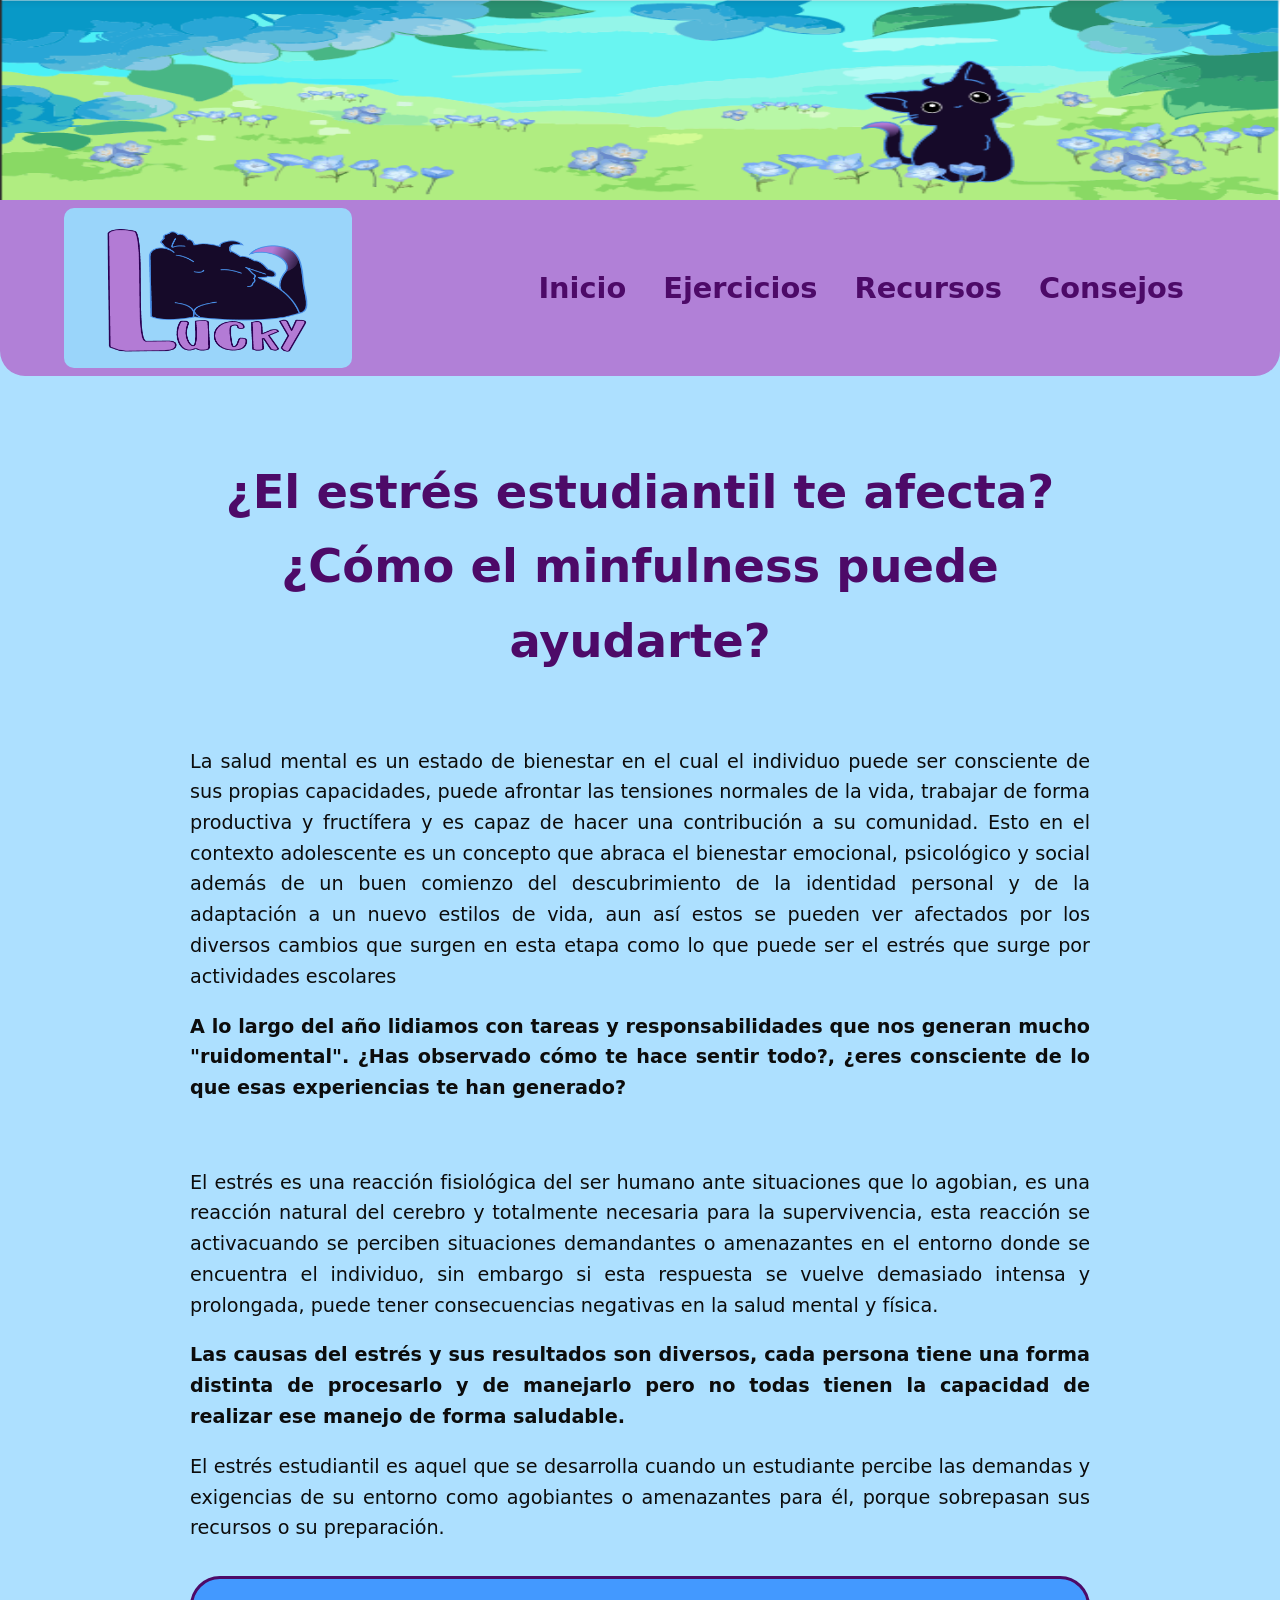
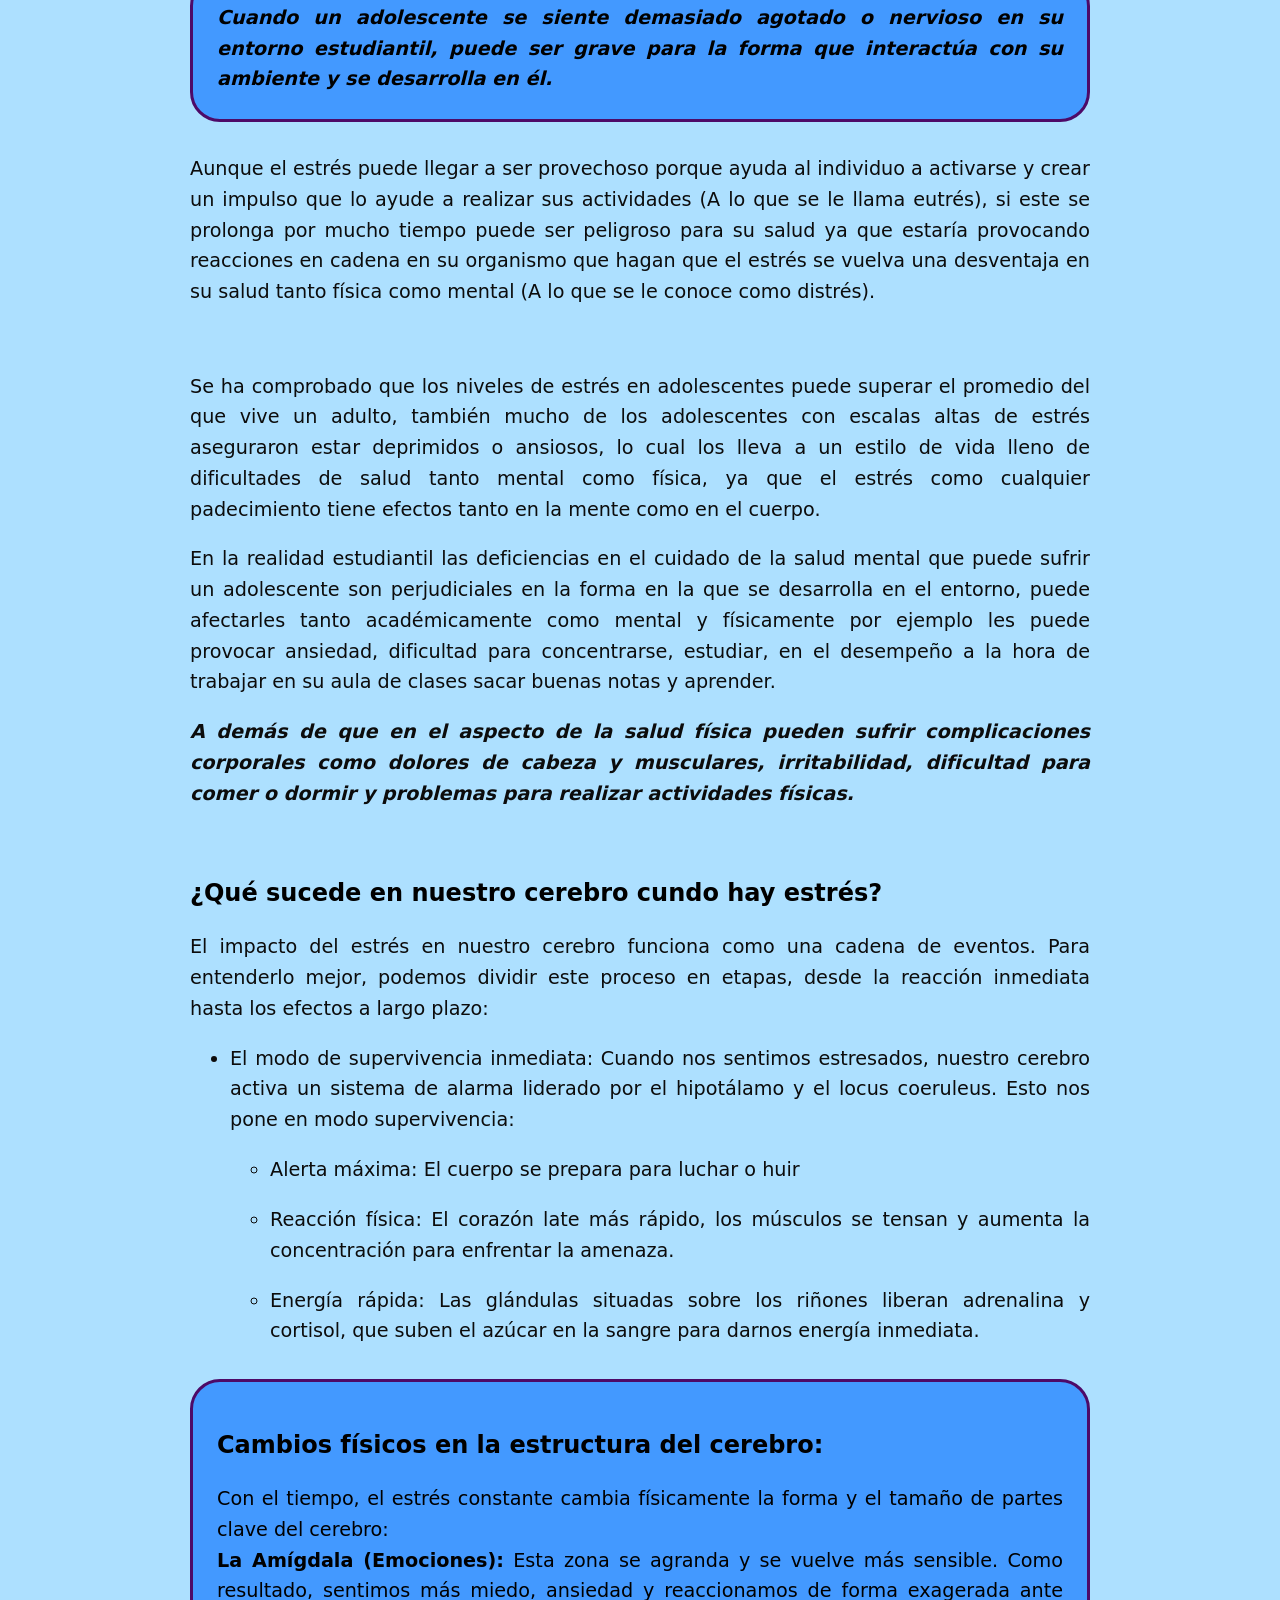
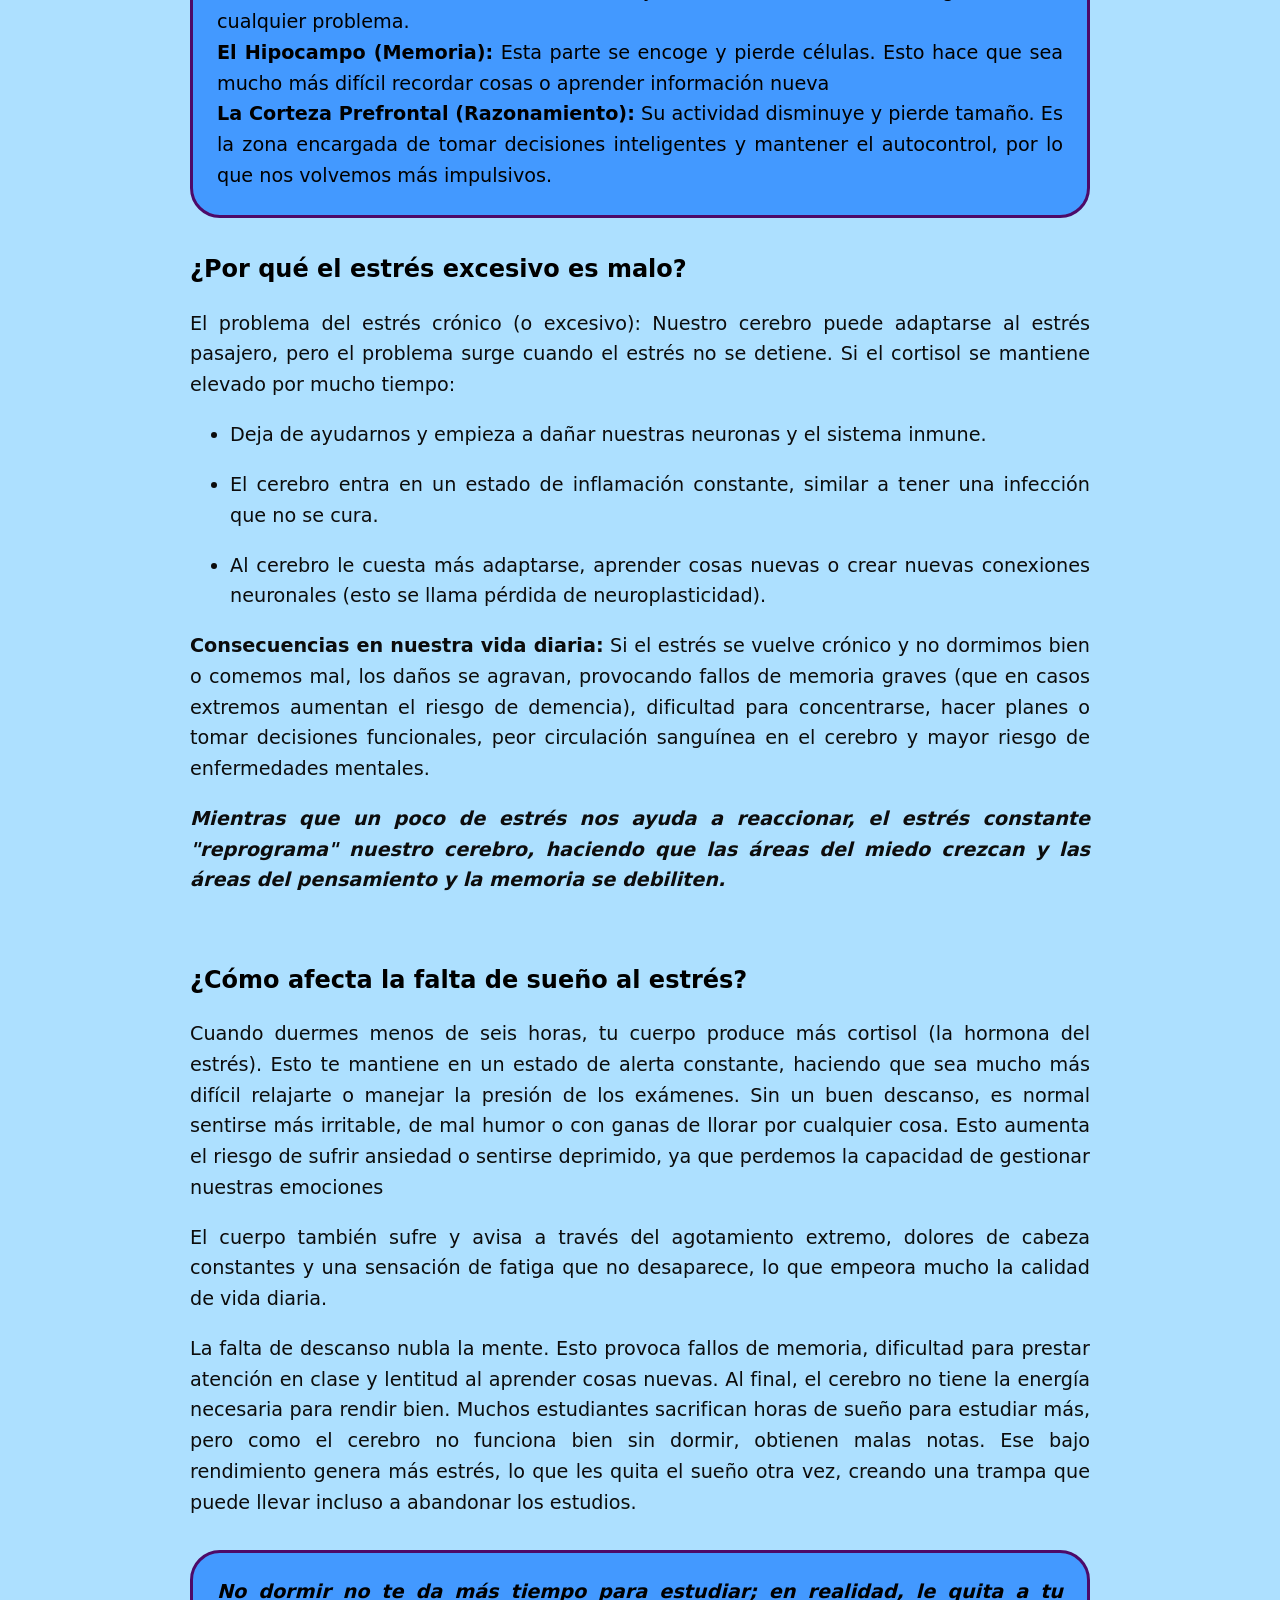
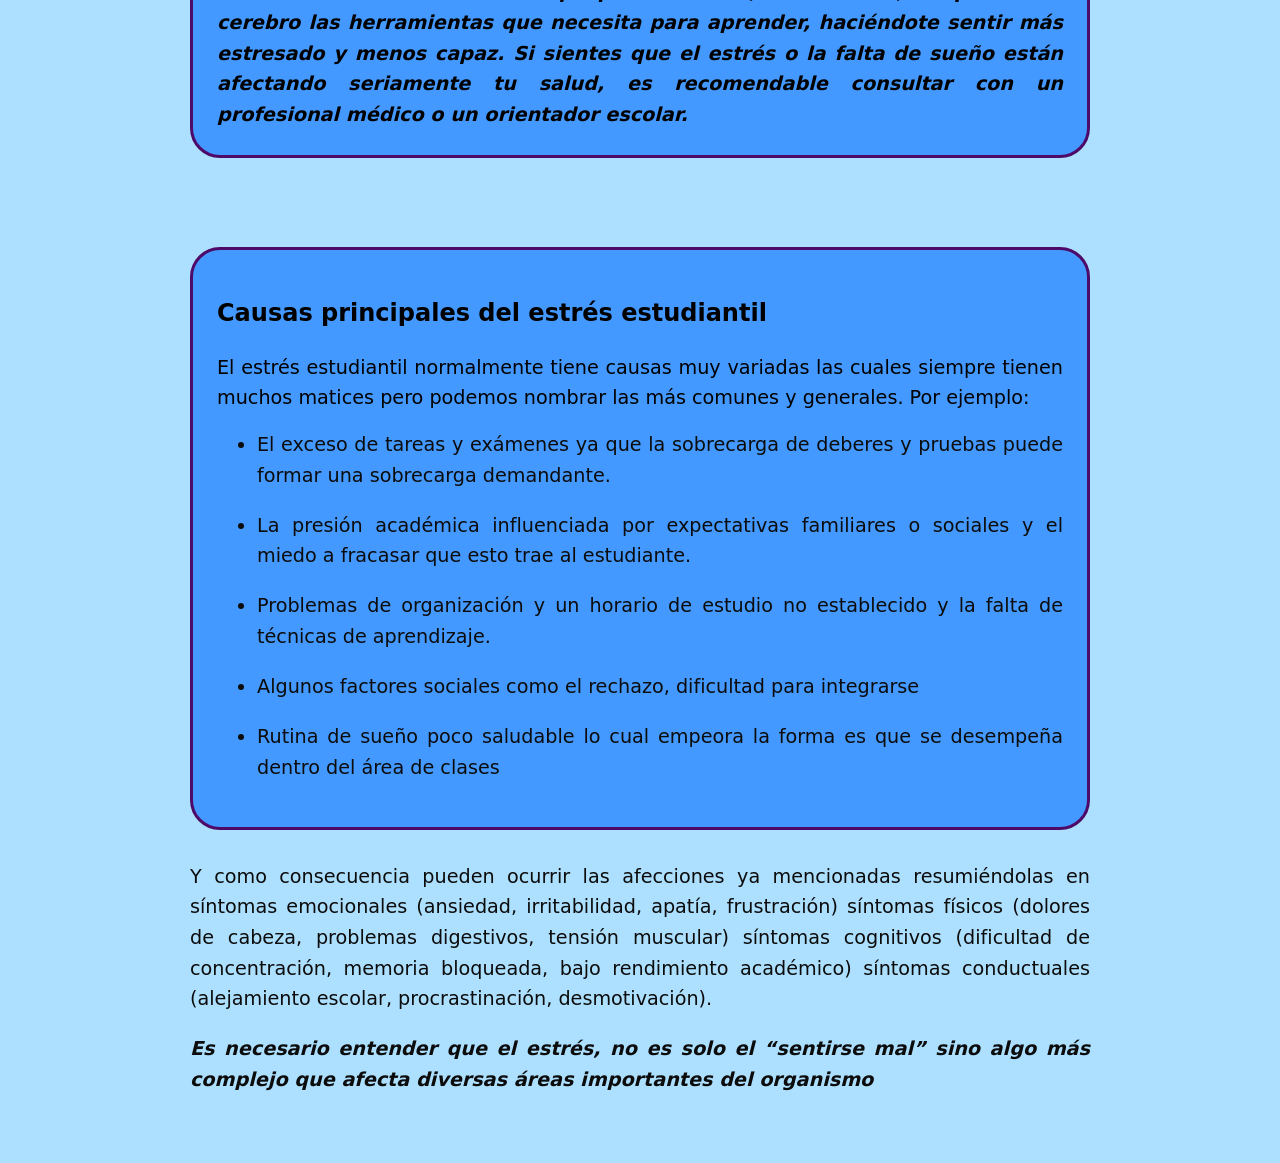
==== index.html @ dbe7a9b1 "Ya va más o menosel inicio" ====
<!DOCTYPE html>
<html lang="es">
<head>
    <meta charset="UTF-8">
    <meta name="viewport" content="width=device-width, initial-scale=1.0">
    <meta description="El estrés estudiantil es una reacción fisiológica del ser humano ante situaciones que lo agobian que en ocasiones puede ser tan fuerte que puede afectar tu salud física y mental. Por ello Lucky te ofrece un espacio de relajación a traves de ejercicios mindfulness, música, y actividades que te ayudaran a poder enfretar el estrés de una forma más saludable.">
    <meta keywords="Estres, mindfulness, Minfulness, ejercicios mindfulness, estres estudiantil, estres escolar, estres en estudiantes, relajación, relajacion, como calmar el estres, como regular el estres, ejercicios de relajacion">
    <title>La solución a tu estrés-Lucky</title>
    <link rel="stylesheet" href="style.css">
</head>
<body>
    <header>
        <div>
            <img class="portada" src="Luckyp.png">
        </div>
        <nav class="menu">
            <div class="logo"> 
                <img src="Luckylogo.png" alt="logo de Lcuky">
            </div>
            <div class="menupag" id="menupag">
                <a href="index.html">Inicio</a>
                <a href="ejercicios.html">Ejercicios</a>
                <a href="recursos.html">Recursos</a>
                <a href="consejos.html">Consejos</a>
            </div>
        <button class="hamburguesa" id="menubtn">
            <span></span>
            <span></span>
            <span></span>
        </button>
        </nav>
    </header>
    <main>
        <div class="info">
            <h1>¿El estrés estudiantil te afecta? ¿Cómo el minfulness puede ayudarte?</h1>
            <img src="">
            <p> La salud mental es un estado de bienestar en el cual el individuo puede ser consciente de sus propias capacidades, puede afrontar las tensiones normales de la vida, trabajar de forma productiva y fructífera y es capaz de hacer una contribución a su comunidad. Esto en el contexto adolescente es un concepto que abraca el bienestar emocional, psicológico y social además de un buen comienzo del descubrimiento de la identidad personal y de la adaptación a un nuevo estilos de vida, aun así estos se pueden ver afectados por los diversos cambios que surgen en esta etapa como lo que puede ser el estrés que surge por actividades escolares</p>
            <p><b>A lo largo del año lidiamos con tareas y responsabilidades que nos generan mucho "ruidomental". ¿Has observado cómo te hace sentir todo?, ¿eres consciente de lo que esas experiencias te han generado?</b></p>
            <img src="">
            <p>El estrés es una reacción fisiológica del ser humano ante situaciones que lo agobian, es una reacción natural del cerebro y totalmente necesaria para la supervivencia, esta reacción se activacuando se perciben situaciones demandantes o amenazantes en el entorno donde se encuentra el individuo, sin embargo si esta respuesta se vuelve demasiado intensa y prolongada, puede tener consecuencias negativas en la salud mental y física.</p>
            <p><b>Las causas del estrés y sus resultados son diversos, cada persona tiene una forma distinta de procesarlo y de manejarlo pero no todas tienen la capacidad de realizar ese manejo de forma saludable.</b></p>
            <p>El estrés estudiantil es aquel que se desarrolla cuando un estudiante percibe las demandas y exigencias de su entorno como agobiantes o amenazantes para él, porque sobrepasan sus recursos o su preparación.</p>
            <div class="resaltado">
                <p>Cuando un adolescente se siente demasiado agotado o nervioso en su entorno estudiantil, puede ser grave para la forma que interactúa con su ambiente y se desarrolla en él.</p>
            </div>
            <p>Aunque el estrés puede llegar a ser provechoso porque ayuda al individuo a activarse y crear un impulso que lo ayude a realizar sus actividades (A lo que se le llama eutrés), si este se prolonga por mucho tiempo puede ser peligroso para su salud ya que estaría provocando reacciones en cadena en su organismo que hagan que el estrés se vuelva una desventaja en su salud tanto física como mental (A lo que se le conoce como distrés). </p>
            <img src="">
            <p>Se ha comprobado que los niveles de estrés en adolescentes puede superar el promedio del que vive un adulto, también mucho de los adolescentes con escalas altas de estrés aseguraron estar deprimidos o ansiosos, lo cual los lleva a un estilo de vida lleno de dificultades de salud tanto mental como física, ya que el estrés como cualquier padecimiento tiene efectos tanto en la mente como en el cuerpo.</p>
            <p>En la realidad estudiantil las deficiencias en el cuidado de la salud mental que puede sufrir un adolescente son perjudiciales en la forma en la que se desarrolla en el entorno, puede afectarles tanto académicamente como mental y físicamente por ejemplo les puede provocar ansiedad, dificultad para concentrarse, estudiar, en el desempeño a la hora de trabajar en su aula de clases sacar buenas notas y aprender.</p>
            <p class="ns">A demás de que en el aspecto de la salud física pueden sufrir complicaciones corporales como dolores de cabeza y musculares, irritabilidad, dificultad para comer o dormir y problemas para realizar actividades físicas.</p>
            <img src="">
            <h2>¿Qué sucede en nuestro cerebro cundo hay estrés?</h2>
            <p>El impacto del estrés en nuestro cerebro funciona como una cadena de eventos. Para entenderlo mejor, podemos dividir este proceso en etapas, desde la reacción inmediata hasta los efectos a largo plazo:</p>
            <ul>
                <li>El modo de supervivencia inmediata: Cuando nos sentimos estresados, nuestro cerebro activa un sistema de alarma liderado por el hipotálamo y el locus coeruleus. Esto nos pone en modo supervivencia:</li>
                <ul>
                    <li>Alerta máxima: El cuerpo se prepara para luchar o huir</li>
                    <li>Reacción física: El corazón late más rápido, los músculos se tensan y aumenta la concentración para enfrentar la amenaza.</li>
                    <li>Energía rápida: Las glándulas situadas sobre los riñones liberan adrenalina y cortisol, que suben el azúcar en la sangre para darnos energía inmediata.</li>
                </ul>
            </ul>
            <div class="resaltado2">
                <h2><b>Cambios físicos en la estructura del cerebro:</b></h2>
                <p>Con el tiempo, el estrés constante cambia físicamente la forma y el tamaño de partes clave del cerebro: 
                    <p><b>La Amígdala (Emociones):</b> Esta zona se agranda y se vuelve más sensible. Como resultado, sentimos más miedo, ansiedad y reaccionamos de forma exagerada ante cualquier problema.</p>
                    <p><b>El Hipocampo (Memoria):</b> Esta parte se encoge y pierde células. Esto hace que sea mucho más difícil recordar cosas o aprender información nueva</p>
                    <p><b>La Corteza Prefrontal (Razonamiento):</b> Su actividad disminuye y pierde tamaño. Es la zona encargada de tomar decisiones inteligentes y mantener el autocontrol, por lo que nos volvemos más impulsivos.</p>
                </p></div>
                <h2>¿Por qué el estrés excesivo es malo?</h2>
                <p>El problema del estrés crónico (o excesivo): Nuestro cerebro puede adaptarse al estrés pasajero, pero el problema surge cuando el estrés no se detiene. Si el cortisol se mantiene elevado por mucho tiempo:</p>
                <ul>
                    <li>Deja de ayudarnos y empieza a dañar nuestras neuronas y el sistema inmune.</li>
                    <li>El cerebro entra en un estado de inflamación constante, similar a tener una infección que no se cura.</li>
                    <li>Al cerebro le cuesta más adaptarse, aprender cosas nuevas o crear nuevas conexiones neuronales (esto se llama pérdida de neuroplasticidad).</li>
                </ul>
                <p><b>Consecuencias en nuestra vida diaria:</b> Si el estrés se vuelve crónico y no dormimos bien o comemos mal, los daños se agravan, provocando fallos de memoria graves (que en casos extremos aumentan el riesgo de demencia), dificultad para concentrarse, hacer planes o tomar decisiones funcionales, peor circulación sanguínea en el cerebro y mayor riesgo de enfermedades mentales.</p>
                <p class="ns">Mientras que un poco de estrés nos ayuda a reaccionar, el estrés constante "reprograma" nuestro cerebro, haciendo que las áreas del miedo crezcan y las áreas del pensamiento y la memoria se debiliten.</p>
                <img src="">
                <h2>¿Cómo afecta la falta de sueño al estrés?</h2>
                <p>Cuando duermes menos de seis horas, tu cuerpo produce más cortisol (la hormona del estrés). Esto te mantiene en un estado de alerta constante, haciendo que sea mucho más difícil relajarte o manejar la presión de los exámenes. Sin un buen descanso, es normal sentirse más irritable, de mal humor o con ganas de llorar por cualquier cosa. Esto aumenta el riesgo de sufrir ansiedad o sentirse deprimido, ya que perdemos la capacidad de gestionar nuestras emociones</p>
                <p>El cuerpo también sufre y avisa a través del agotamiento extremo, dolores de cabeza constantes y una sensación de fatiga que no desaparece, lo que empeora mucho la calidad de vida diaria.</p>
                <p>La falta de descanso nubla la mente. Esto provoca fallos de memoria, dificultad para prestar atención en clase y lentitud al aprender cosas nuevas. Al final, el cerebro no tiene la energía necesaria para rendir bien. Muchos estudiantes sacrifican horas de sueño para estudiar más, pero como el cerebro no funciona bien sin dormir, obtienen malas notas. Ese bajo rendimiento genera más estrés, lo que les quita el sueño otra vez, creando una trampa que puede llevar incluso a abandonar los estudios.</p>
            <div class="resaltado"><p>No dormir no te da más tiempo para estudiar; en realidad, le quita a tu cerebro las herramientas que necesita para aprender, haciéndote sentir más estresado y menos capaz. Si sientes que el estrés o la falta de sueño están afectando seriamente tu salud, es recomendable consultar con un profesional médico o un orientador escolar.</p></div>
            <img src="">
            <div class="resaltado2">
                <h2><b>Causas principales del estrés estudiantil</b></h2>
                <p><p>El estrés estudiantil normalmente tiene causas muy variadas las cuales siempre tienen muchos matices pero podemos nombrar las más comunes y generales. Por ejemplo:</p>
                <ul>
                    <li>El exceso de tareas y exámenes ya que la sobrecarga de deberes y pruebas puede formar una sobrecarga demandante.</li>
                    <li>La presión académica influenciada por expectativas familiares o sociales y el miedo a fracasar que esto trae al estudiante.</li>
                    <li>Problemas de organización y un horario de estudio no establecido y la falta de técnicas de aprendizaje.</li>
                    <li>Algunos factores sociales como el rechazo, dificultad para integrarse</li>
                    <li>Rutina de sueño poco saludable lo cual empeora la forma es que se desempeña dentro del área de clases</li>
                </ul></p>
            </div>
            <p>Y como consecuencia pueden ocurrir las afecciones ya mencionadas resumiéndolas en síntomas emocionales (ansiedad, irritabilidad, apatía, frustración) síntomas físicos (dolores de cabeza, problemas digestivos, tensión muscular) síntomas cognitivos (dificultad de concentración, memoria bloqueada, bajo rendimiento académico) síntomas conductuales (alejamiento escolar, procrastinación, desmotivación). </p>
            <p class="ns">Es necesario entender que el estrés, no es solo el “sentirse mal” sino algo más complejo que afecta diversas áreas importantes del organismo</p>
        </div>
    </main>
    <footer>

    </footer>
    <script>
    const menubtn = document.getElementById('menubtn');
    const menupag = document.getElementById('menupag');

    menubtn.addEventListener('click', () => {
        menupag.classList.toggle('active');
        });
</script>
</body>
</html>
---- style.css ----
body {
    font-family: system-ui, -apple-system, "Segoe UI", Roboto, "Helvetica Neue", Arial, sans-serif;
    line-height: 1.6;
    background-color: #ADE0FF; 
    margin: 0;
    padding: 0;
}
.menu {
    display: flex;
    justify-content: space-between;
    align-items: center;
    padding: 0.5rem 5%;;
    background-color: #B180D7;
    border-bottom-left-radius: 25px;
    border-bottom-right-radius: 25px;
    position: relative;
}
.logo img{
    height: 10rem;
    width: 18rem;
    display: block;
    border-radius: 10px;
}
.menupag a{
    text-decoration:none;
    color: #4d0a68;
    font-weight: bold;
    font-size: 1.8rem;
    margin-right: 2rem;
    transition: color 0.3s ease;
}
.menupag a:hover {
    color: #4399ff; 
}
.hamburguesa {
    display: none;
    flex-direction: column;
    gap: 5px;
    background: transparent;
    border: none;
    cursor: pointer;
}
.hamburguesa span {
    width: 2rem;
    height: 0.25rem;
    background-color: #4d0a68;
    border-radius: 5px;
}
@media (max-width: 768px) {
    .hamburguesa {
        display: flex; 
    }
    .menupag {
        display: none; 
        flex-direction: column;
        position: absolute;
        top: 100%; 
        left: 0;
        width: 100%;
        background-color: #B180D7;
        padding: 2rem 0;
        border-radius:0 0 20px 20px;
    }
    .menupag.active {
        display: flex;
    }
    .menupag a {
        margin: 0.5rem 0;
        font-size: 1.8rem;
        padding:0.5rem;
        align-self: center;
        transition: color 0.3s ease;
        }
        .menupag a:hover {
    color: #4399ff; 
}
    .logo img {
        height: 7rem;
        width: 9rem;
    }
}
.portada {
    width: 100%;    
    height: auto; 
    aspect-ratio: 1600 / 250;
    display: block;
}
@media (max-width: 768px) {
    .portada {
        aspect-ratio: 1600 / 500;
    }
}
.info{
    width: 90%;
    max-width: 900px;
    margin: 2rem auto;
    padding: 1rem ;
    align-items: center;
}
.info h1{
    color: #4d0a68;
    text-align: center;
    font-size: 2.9rem;
    margin-bottom: 1.5rem;
}
.info p, li{
    font-size:1.2rem;
    color: #0c0c0c;
    margin-bottom:1.2rem;
    text-align:justify;
}
.resaltado {
    background-color: #4399ff;
    padding: 1.5rem;
    border-radius: 30px;
    border: 3px solid  #4d0a68;
    margin: 2rem 0;
}
.resaltado p{
    color:#000000;
    margin: 0;
    font-weight: bold;
    font-style: italic;
}
.resaltado2{
    background-color: #4399ff;
    padding: 1.5rem;
    border-radius: 30px;
    border: 3px solid  #4d0a68;
    margin: 2rem 0;
}
.ns{
    font-weight: bold;
    font-style: italic;
}
.resaltado2 p{
    color:#000000;
    margin: 0;
}
@media (max-width: 768px) {
    .info h1 {
        font-size: 2rem;
    }
    .info p, li {
        font-size: 1.3rem; 
    }
}
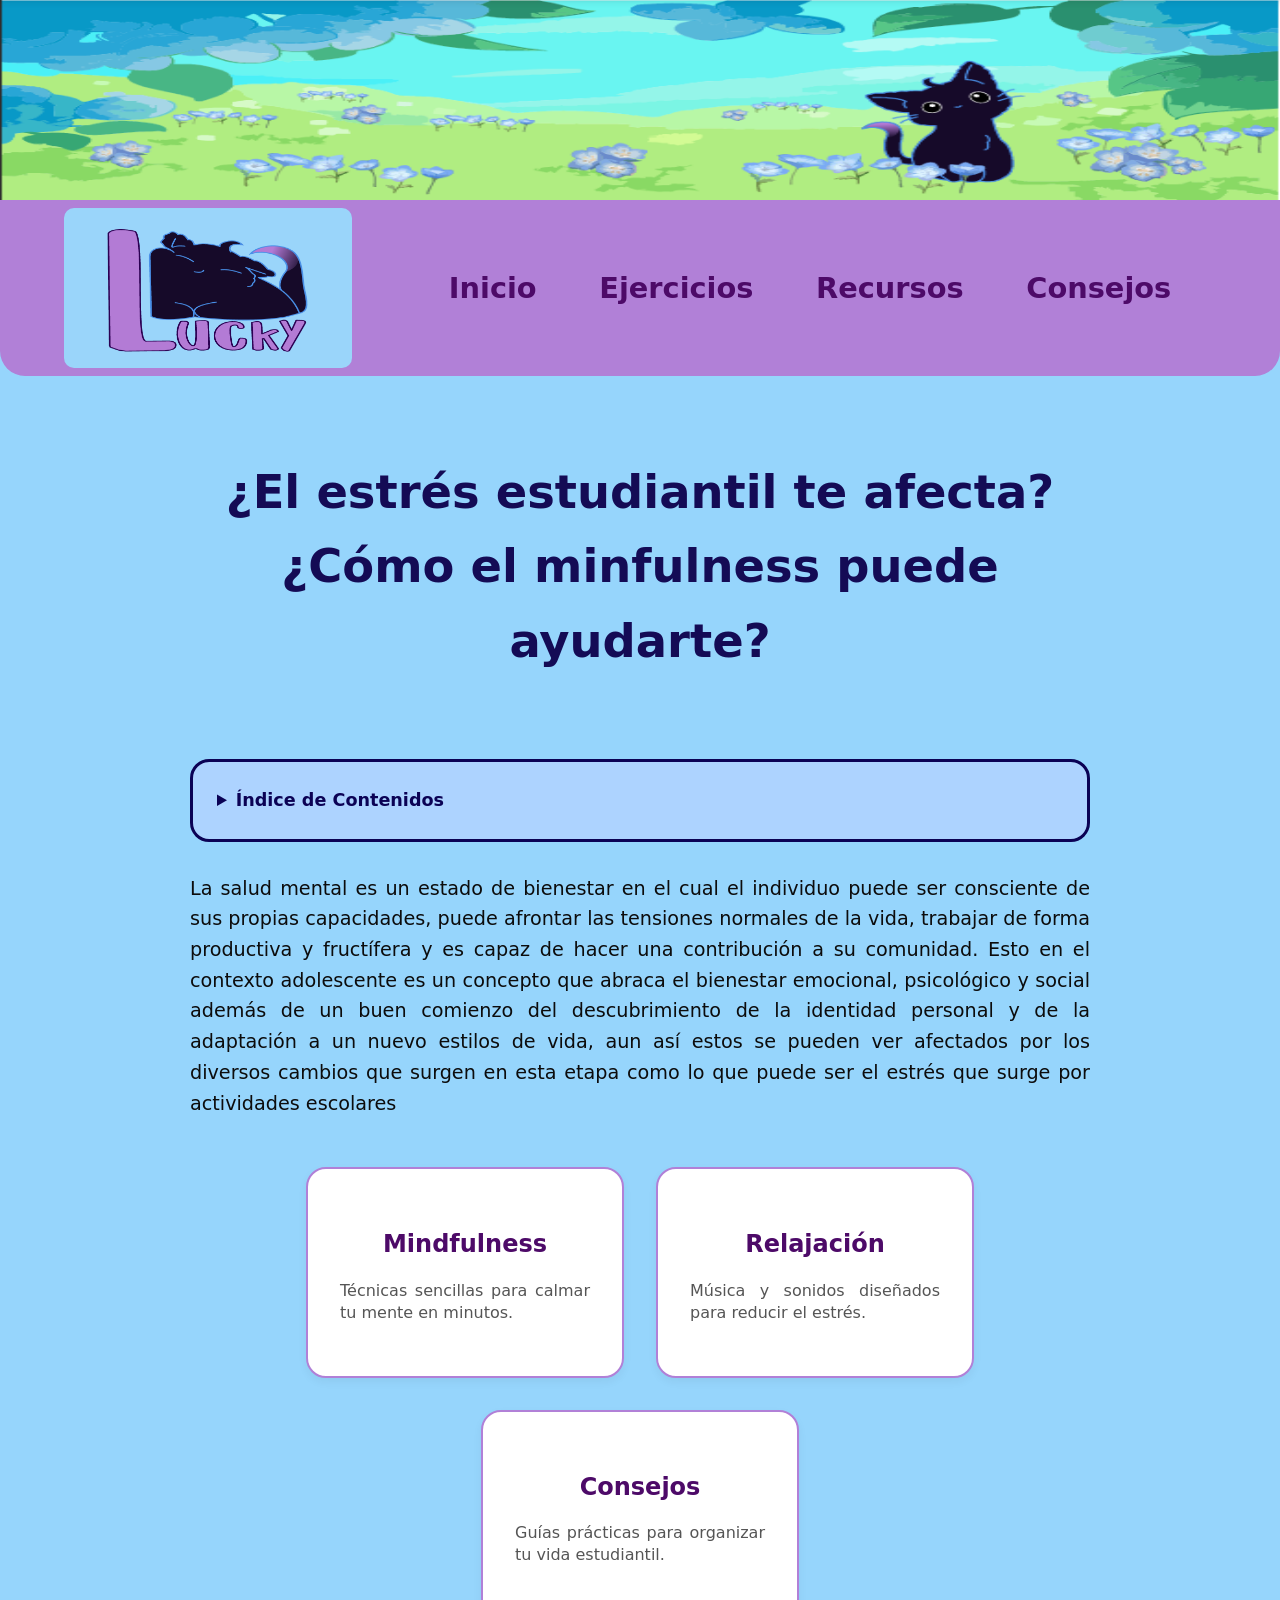
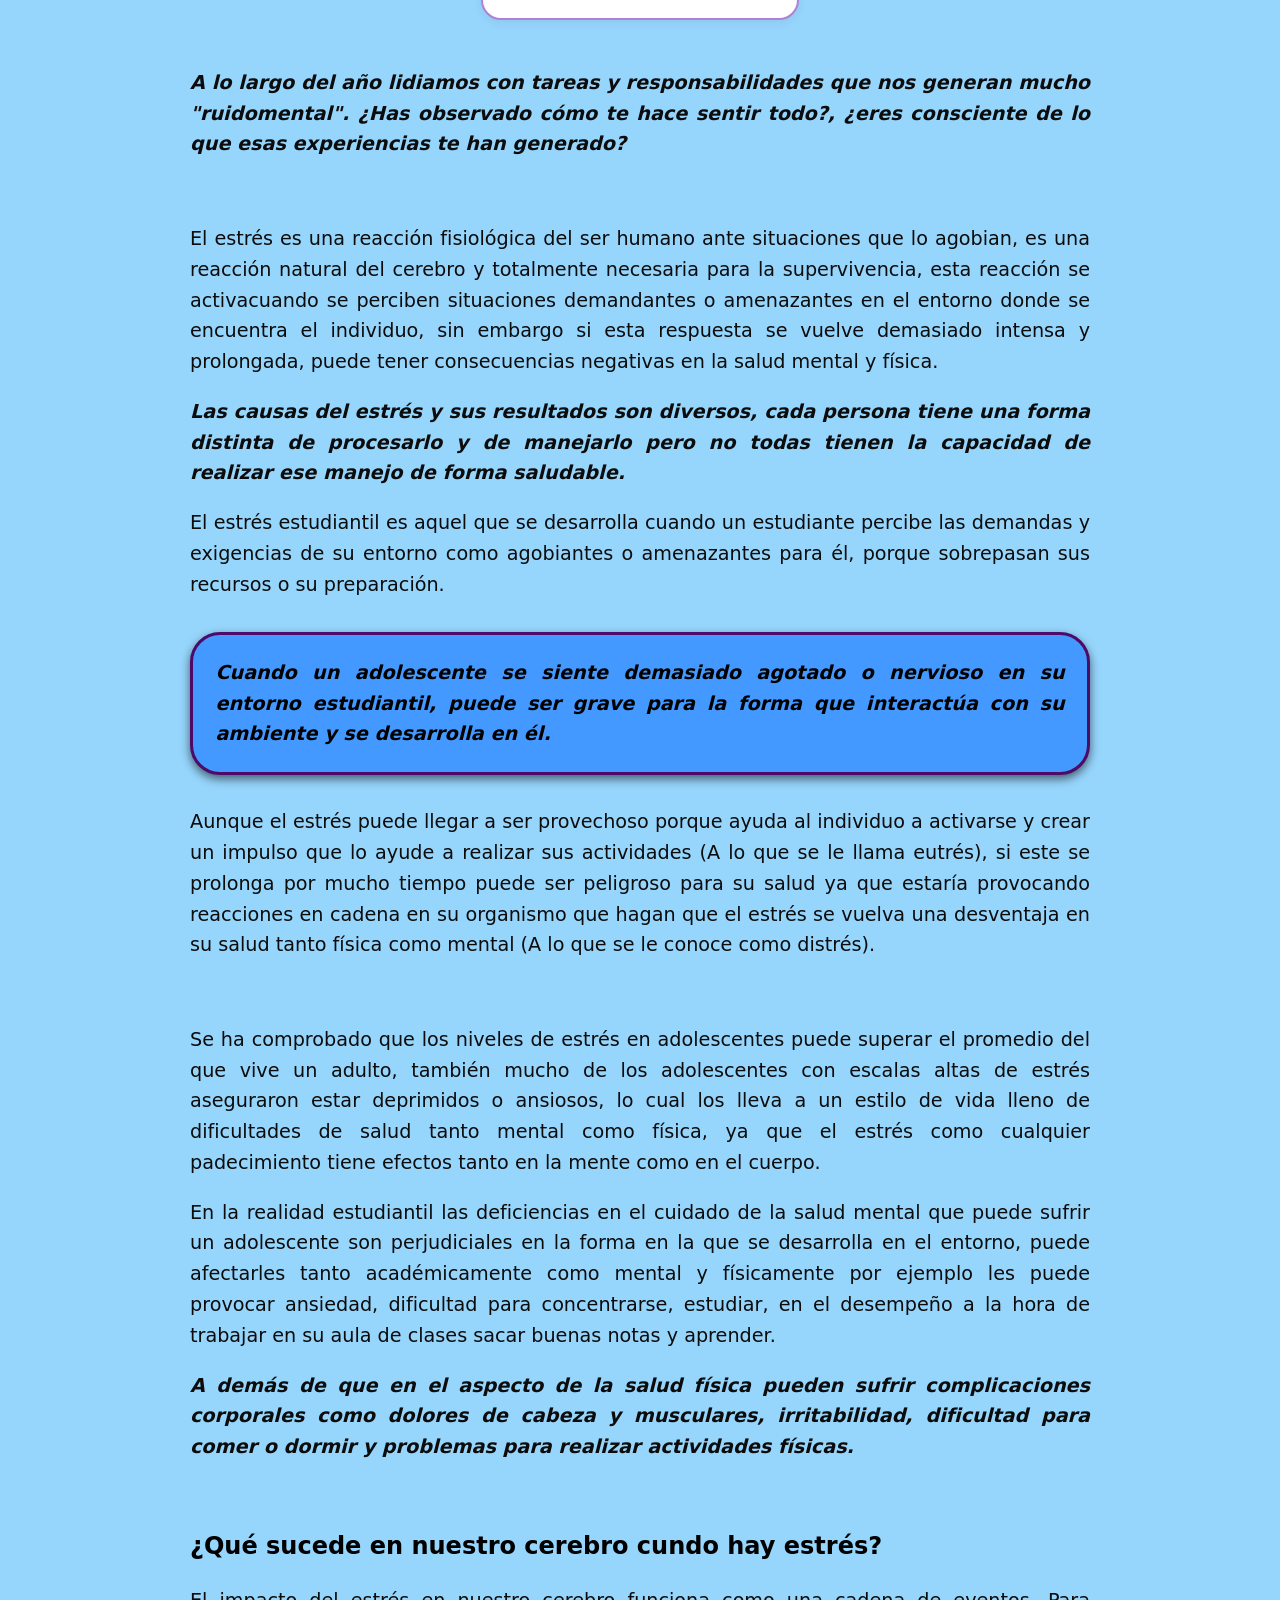
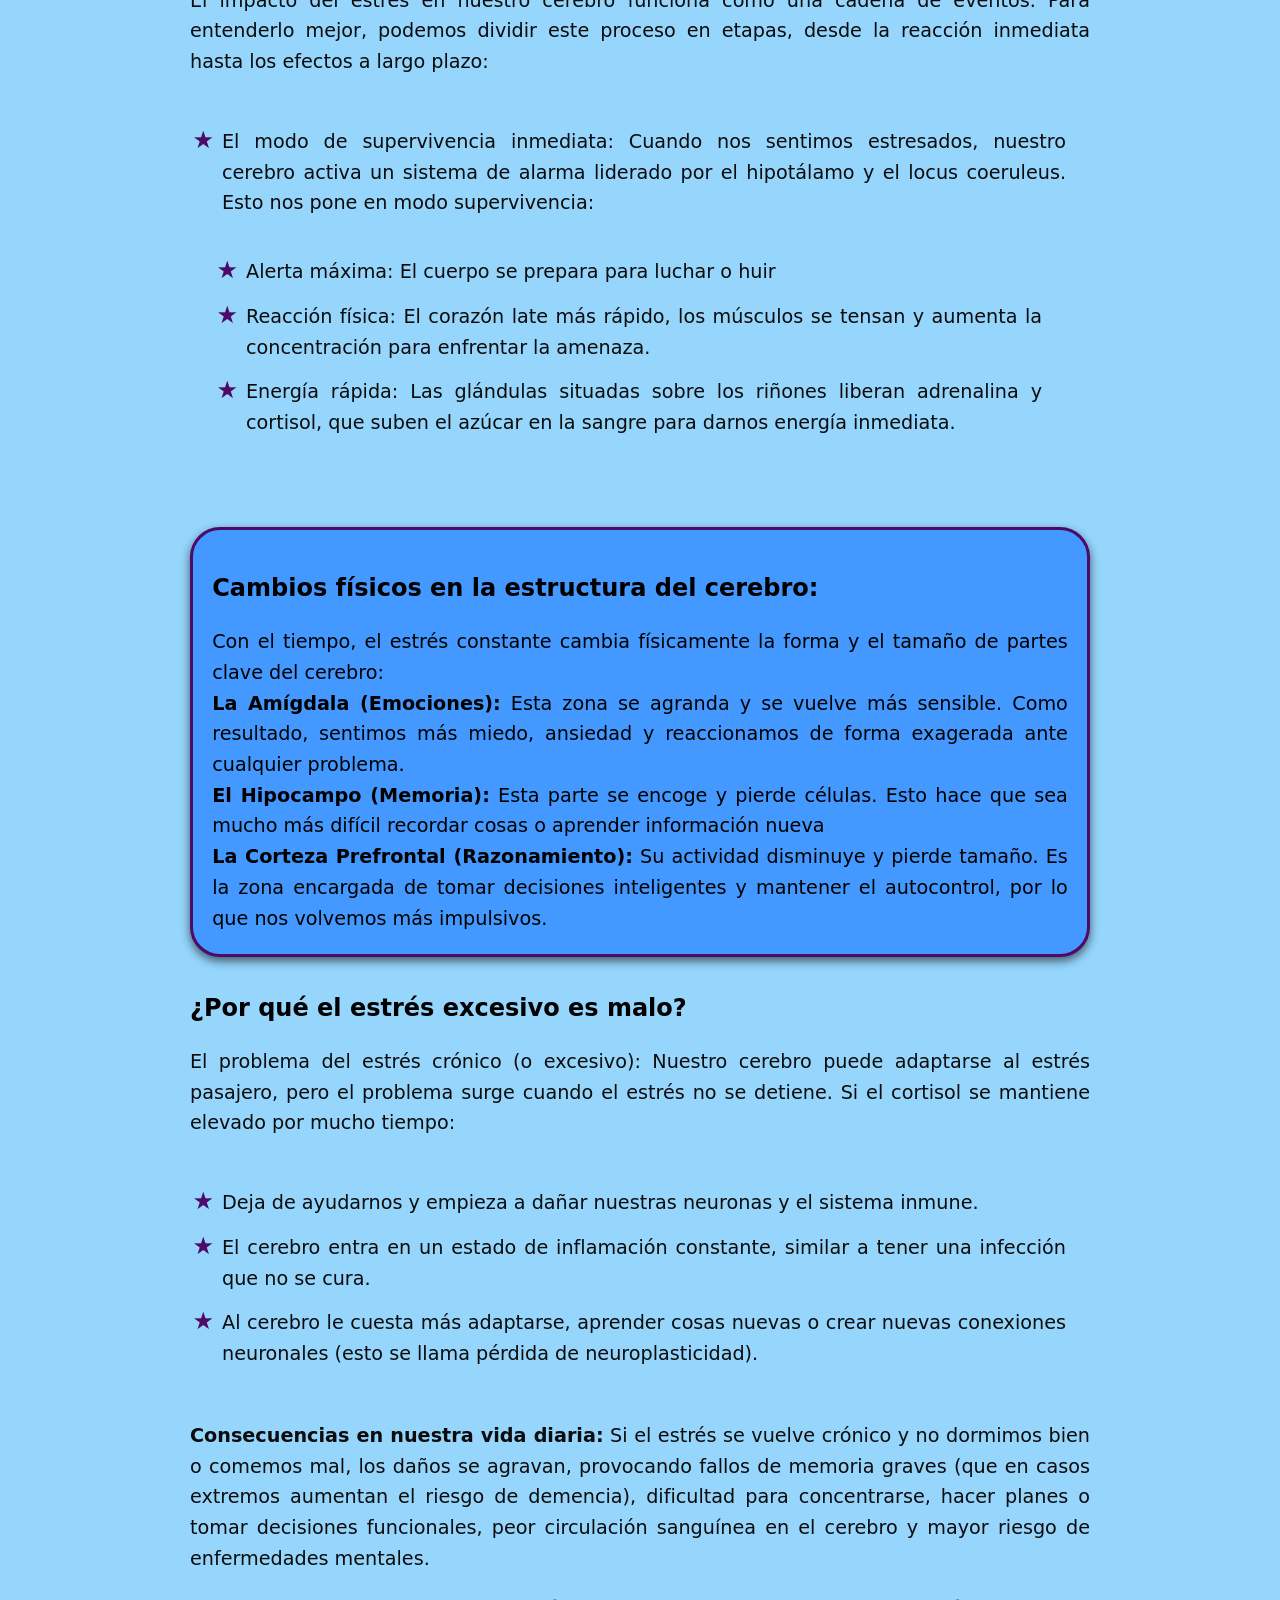
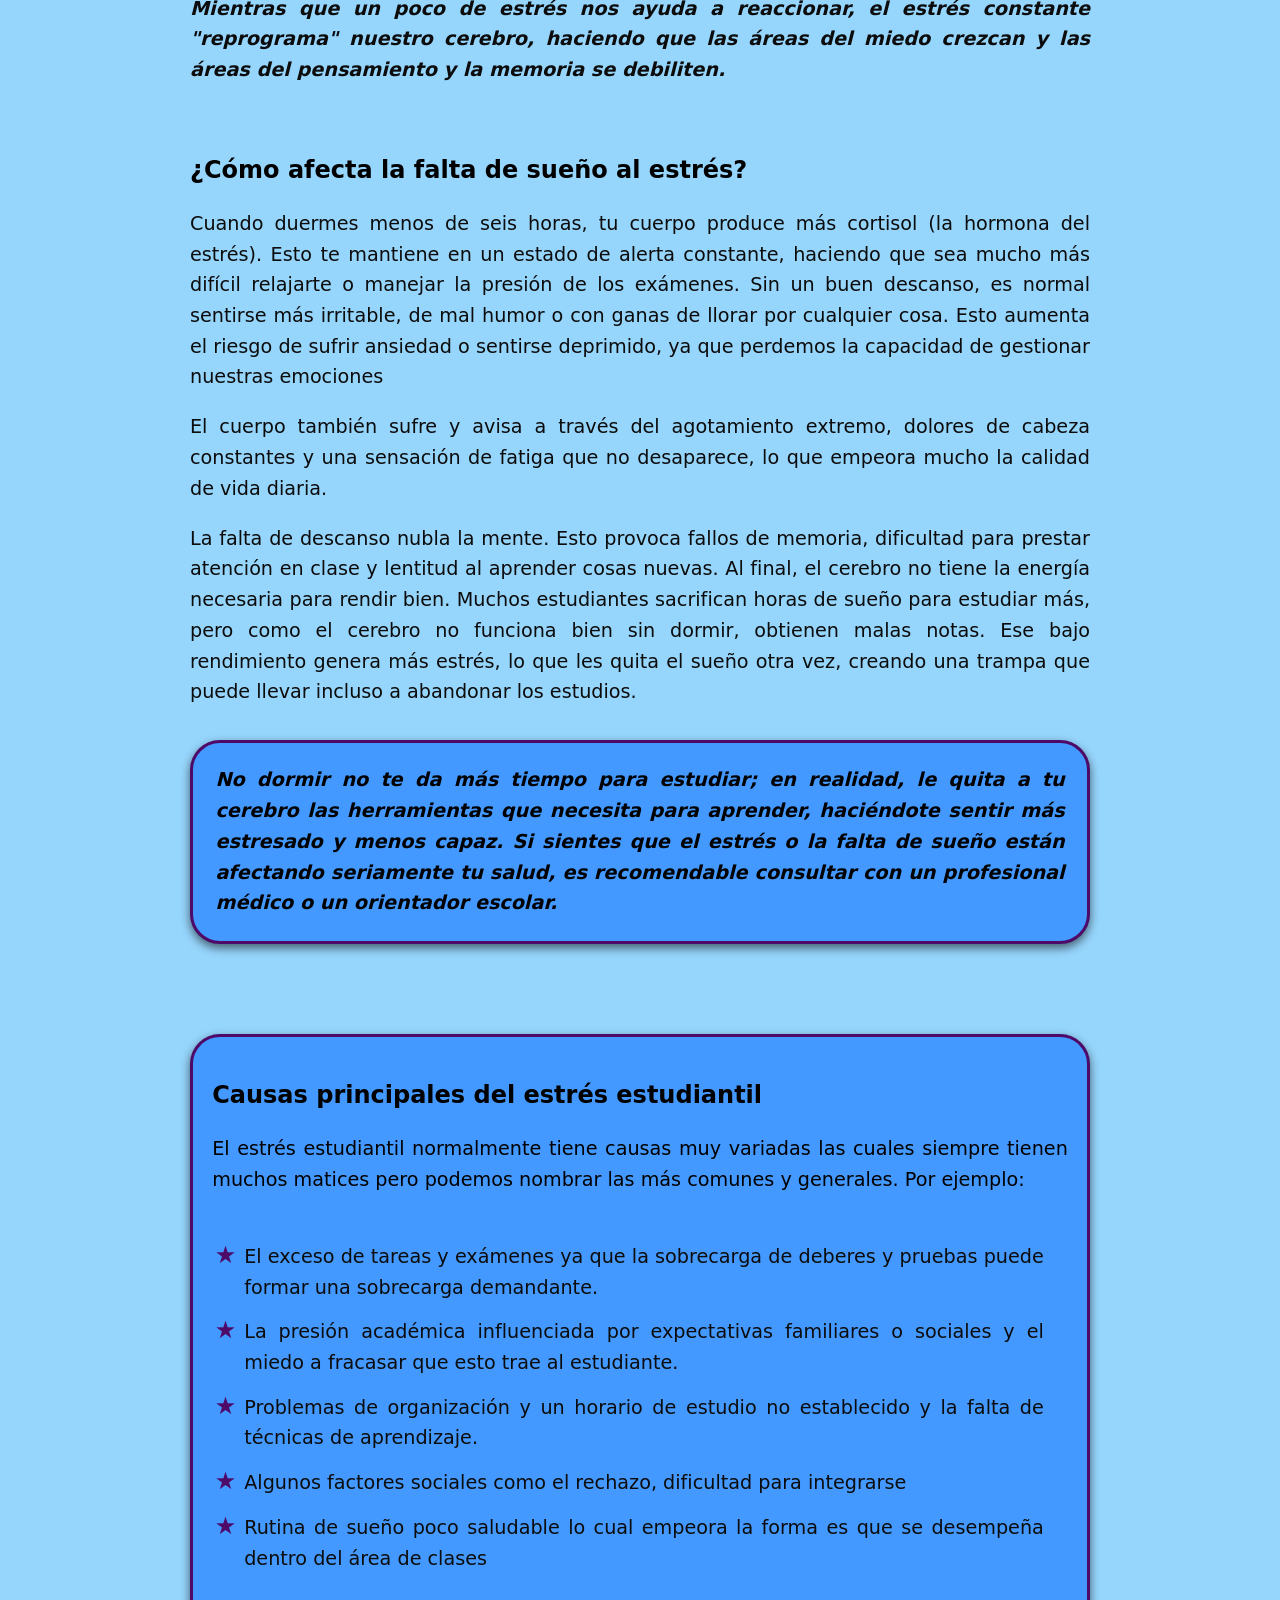
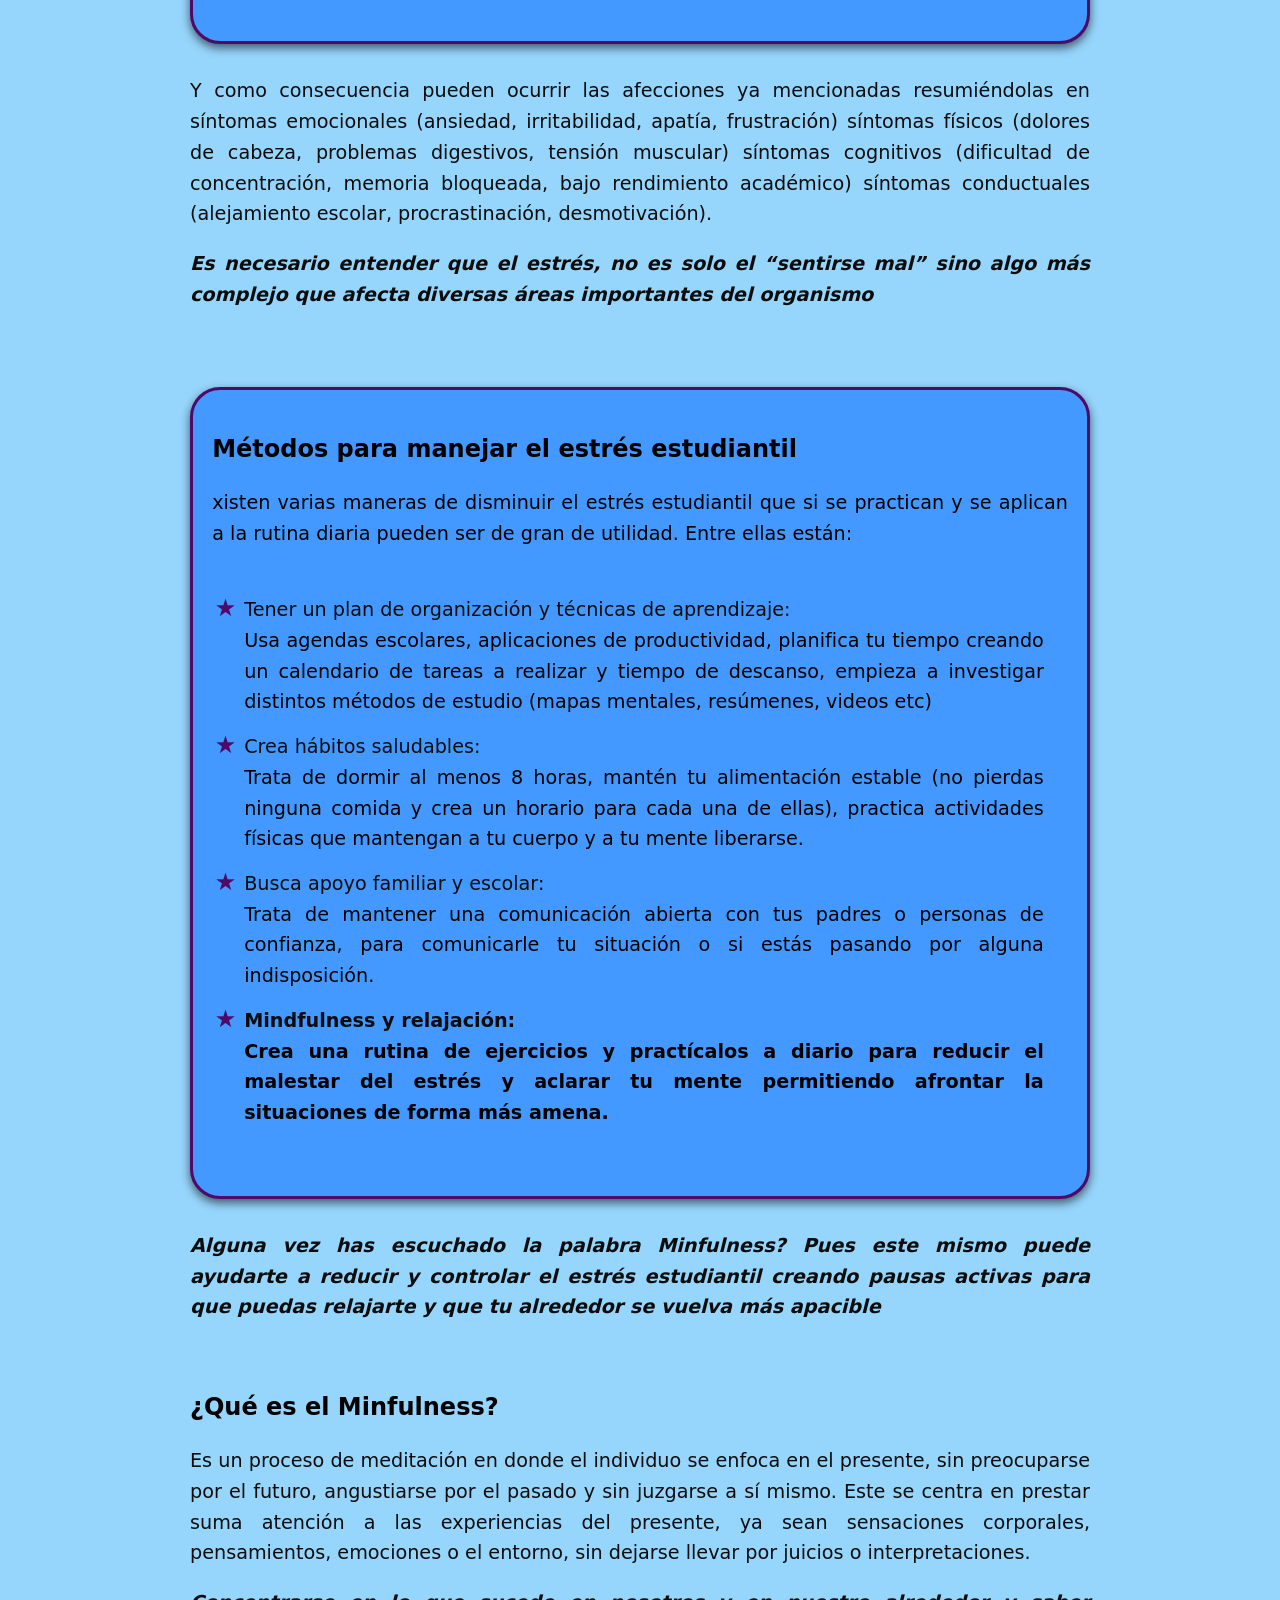
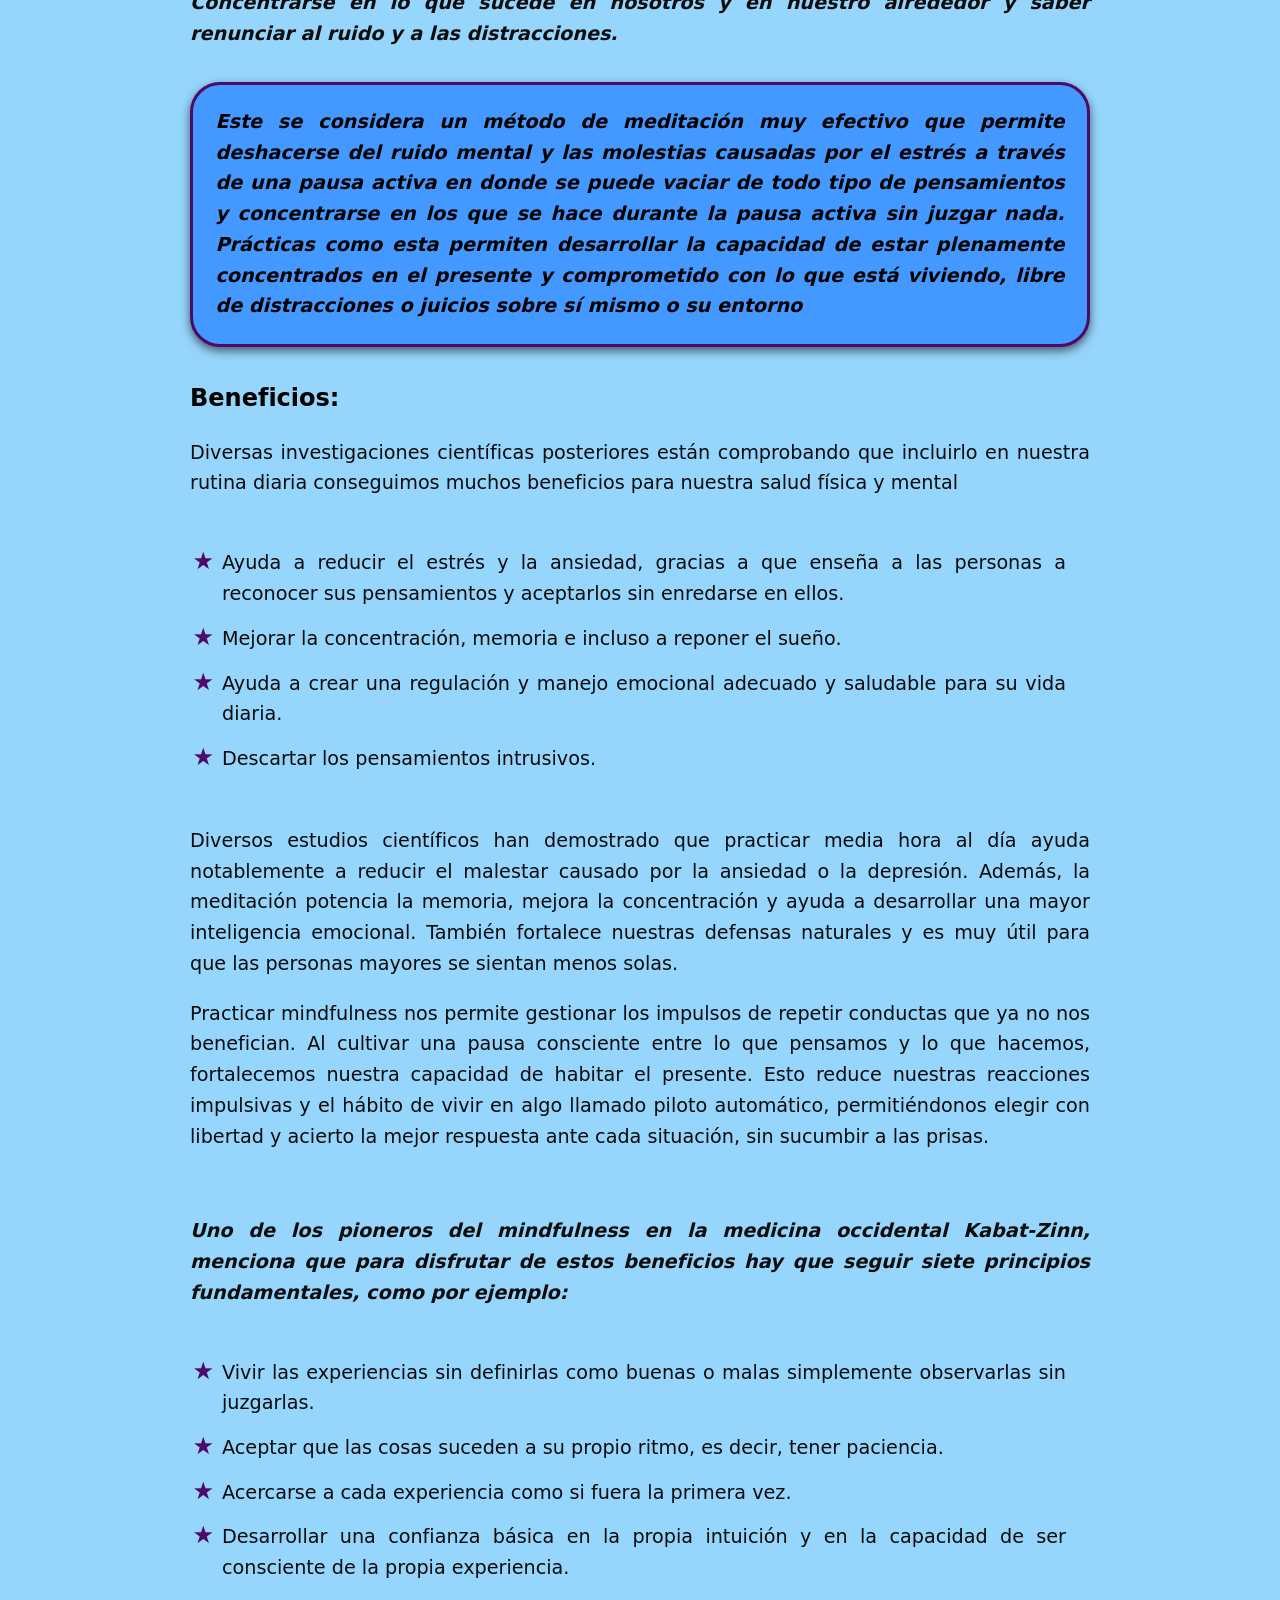
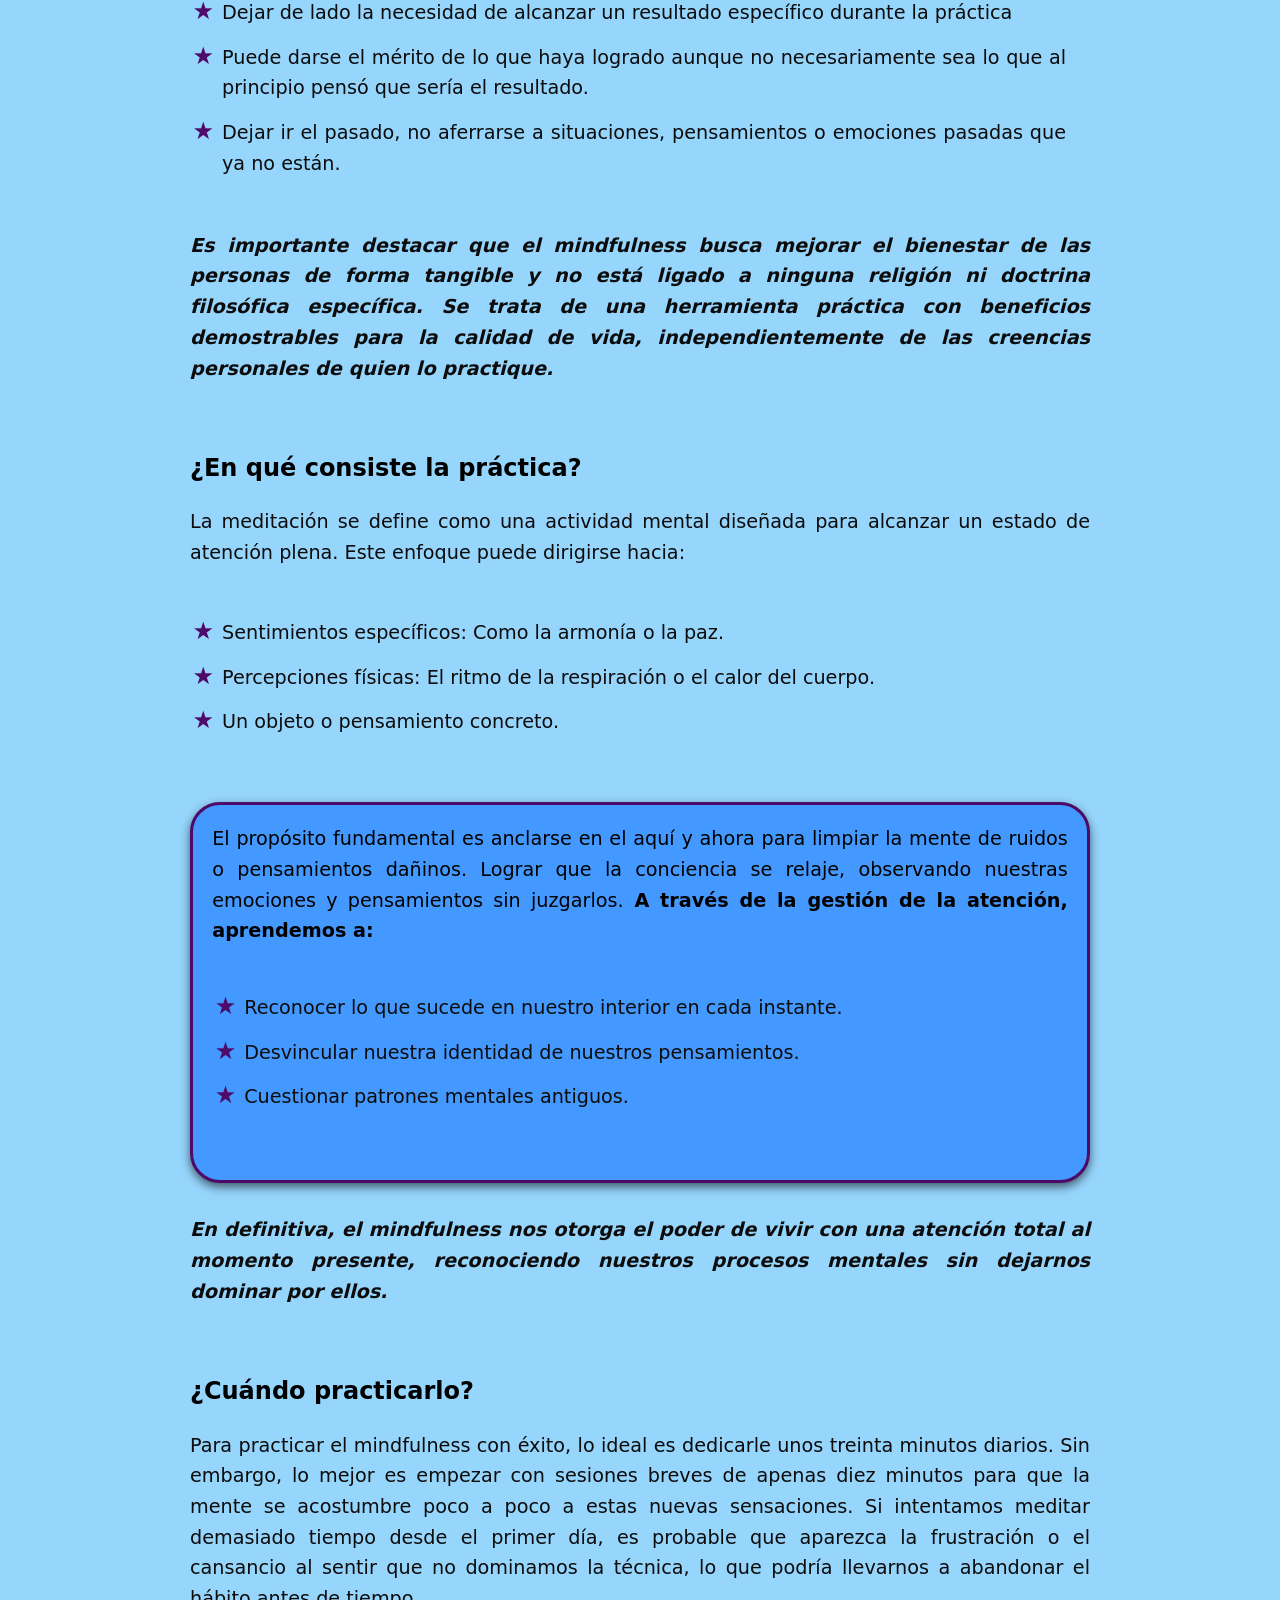
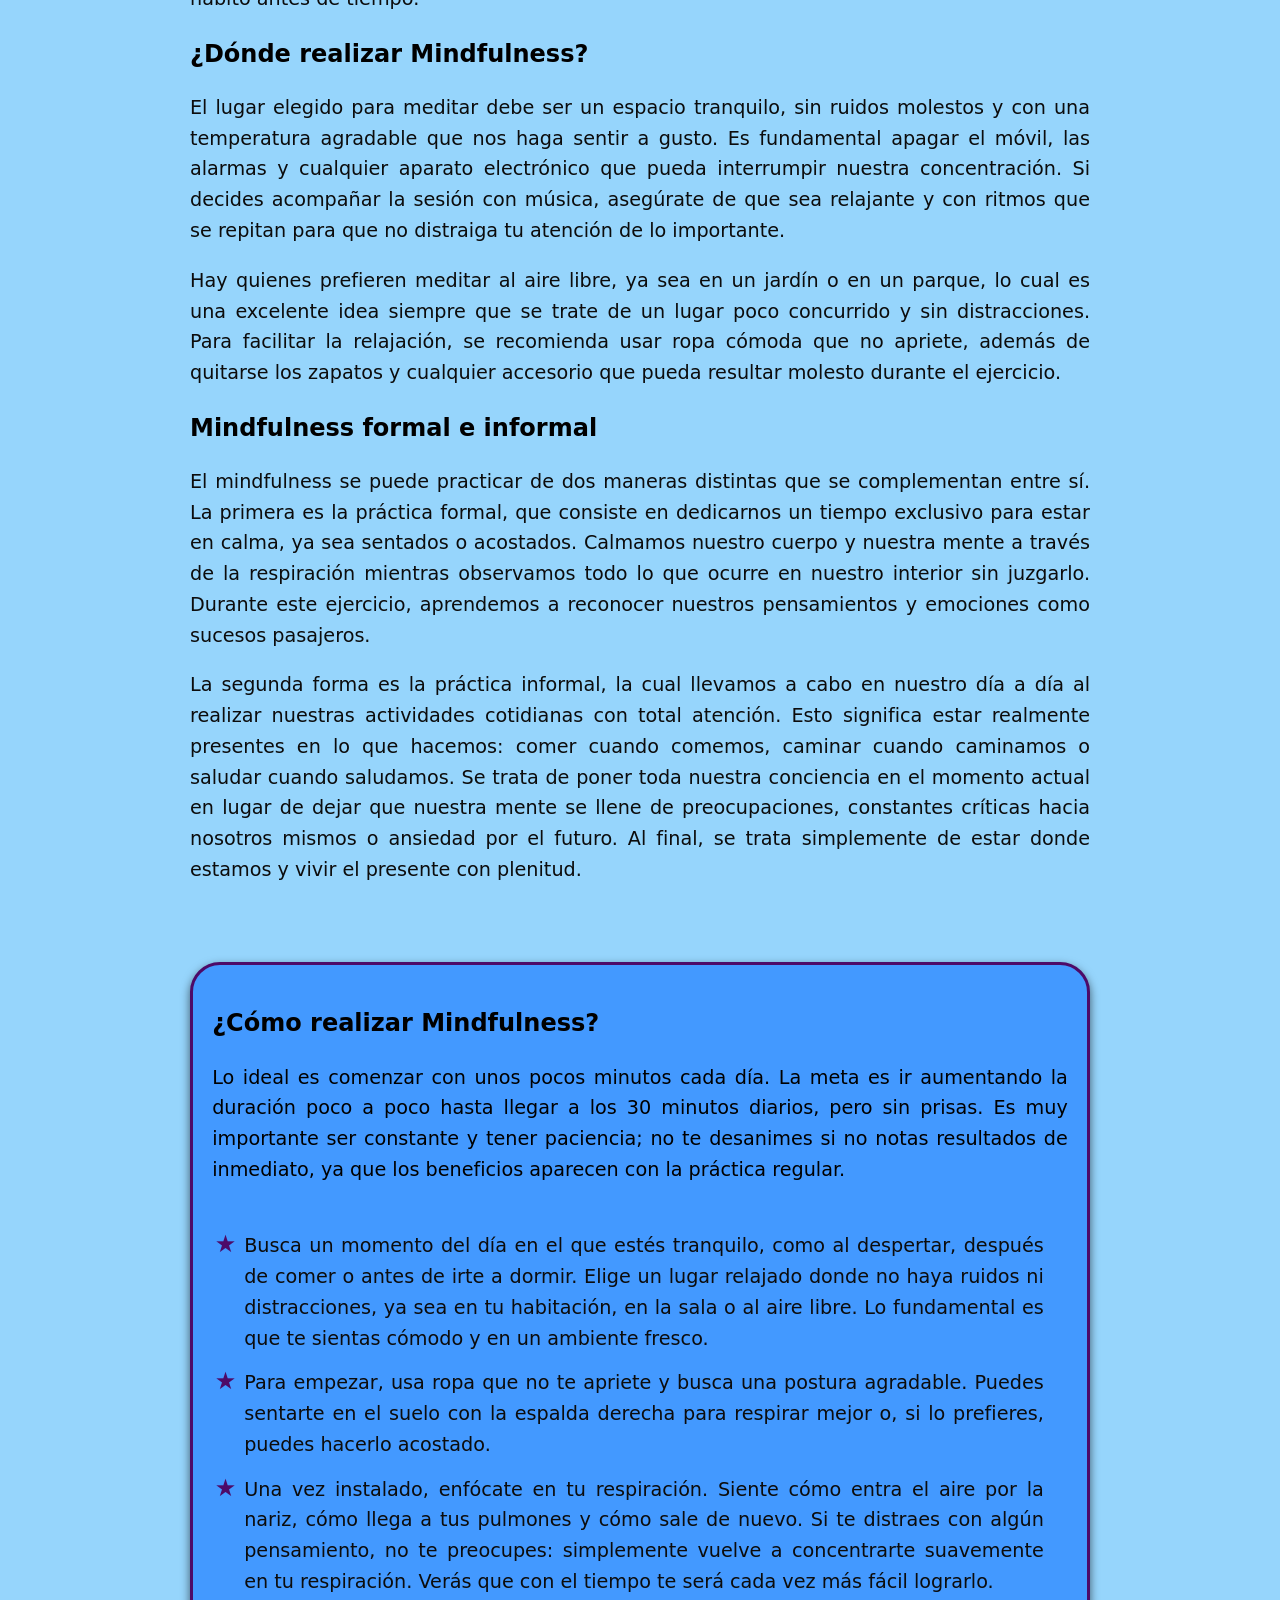
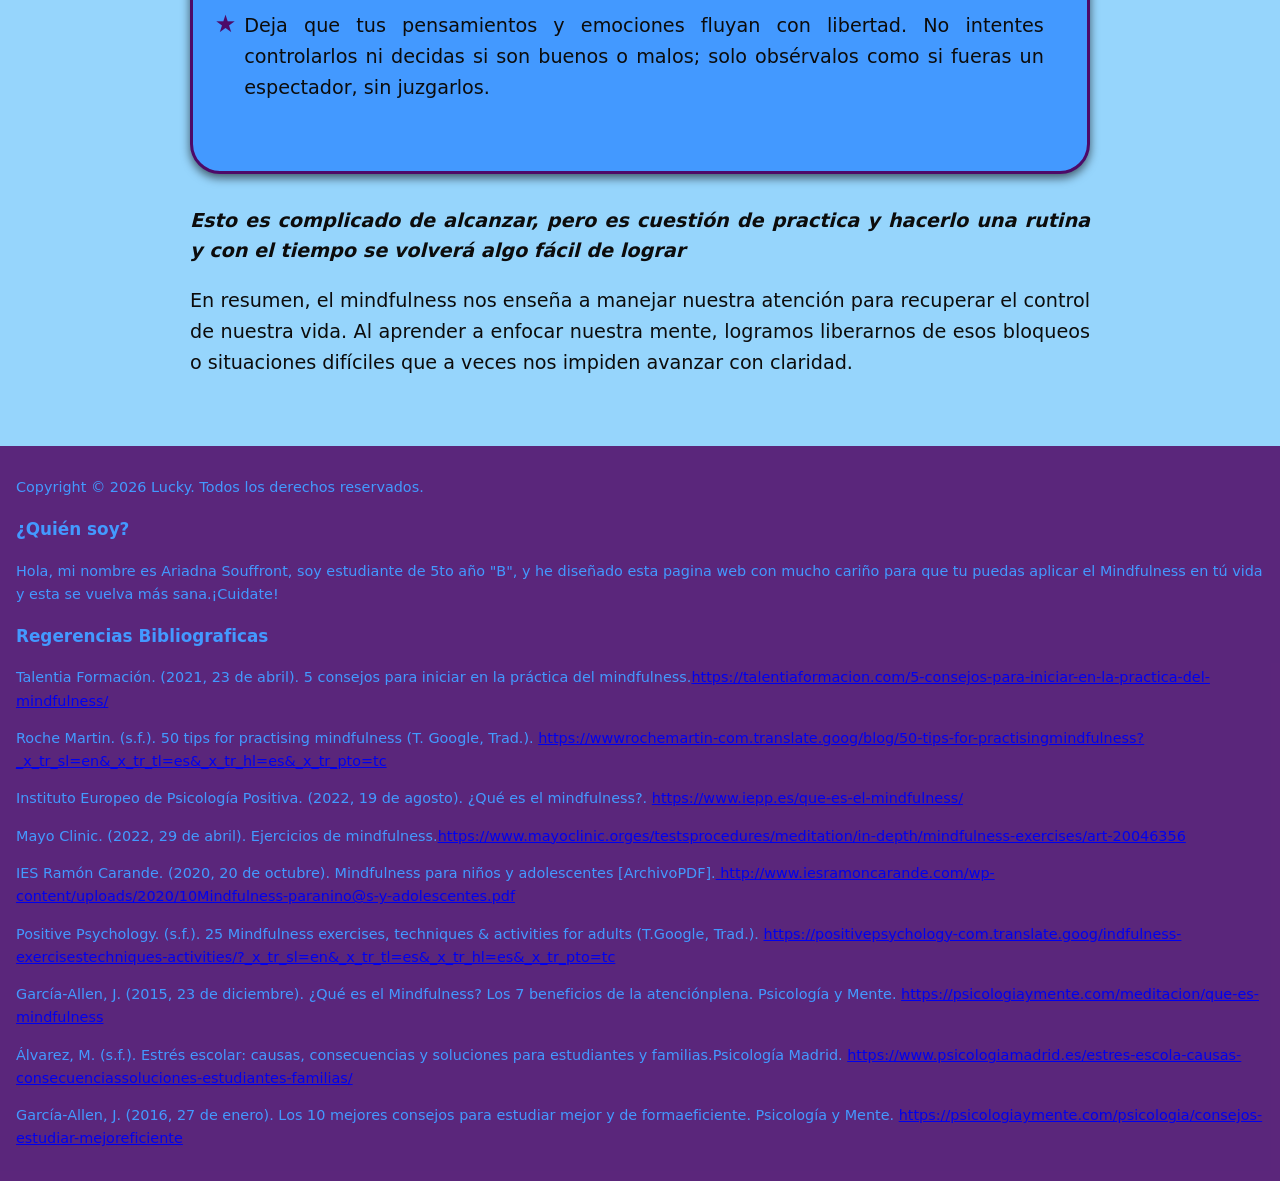
==== commit ffd200ab: "Ya casi" ====
--- a/index.html
+++ b/index.html
@@ -11,7 +11,7 @@
 <body>
     <header>
         <div>
-            <img class="portada" src="Luckyp.png">
+            <img class="portada" src="Luckyp.png" alt="portada">
         </div>
         <nav class="menu">
             <div class="logo"> 
@@ -32,24 +32,61 @@
     </header>
     <main>
         <div class="info">
-            <h1>¿El estrés estudiantil te afecta? ¿Cómo el minfulness puede ayudarte?</h1>
-            <img src="">
+            <h1 id="1">¿El estrés estudiantil te afecta? ¿Cómo el minfulness puede ayudarte?</h1>
+            <img src="" alt="">
+            <div class="tabla-contenido">
+                <details>
+                    <summary>Índice de Contenidos</summary>
+                    <nav>
+                        <ul>
+                            <li><a href="#1">¿El estrés estudiantil te afecta? ¿Cómo el minfulness puede ayudarte?</a></li>
+                            <li><a href="#2">¿Qué es el estrés esrudiantil?</a></li>
+                            <li><a href="#3">¿Qué sucede en nuestro cerebro cundo hay estrés?</a></li>
+                            <li><a href="#4">Cambios físicos en la estructura del cerebro</a></li>
+                            <li><a href="#5">¿Cómo afecta la falta de sueño al estrés?</a></li>
+                            <li><a href="#6">Causas principales del estrés estudiantil</a></li>
+                            <li><a href="#7">Métodos para manejar el estrés estudiantil</a></li>
+                            <li><a href="#8">¿Qué es el Minfulness?</a></li>
+                            <li><a href="#9">Beneficios del Mindfulness</a></li>
+                            <li><a href="#10">¿En qué consiste la práctica del Mindfulness?</a></li>
+                            <li><a href="#11">¿Cuándo practicar Mindfulness?</a></li>
+                            <li><a href="#12">¿Dónde realizar Mindfulness?</a></li>
+                            <li><a href="#13">Mindfulness formal e informal</a></li>
+                            <li><a href="#14">¿Cómo realizar Mindfulness?</a></li>
+                        </ul>
+                    </nav>
+                </details>
+            </div>
             <p> La salud mental es un estado de bienestar en el cual el individuo puede ser consciente de sus propias capacidades, puede afrontar las tensiones normales de la vida, trabajar de forma productiva y fructífera y es capaz de hacer una contribución a su comunidad. Esto en el contexto adolescente es un concepto que abraca el bienestar emocional, psicológico y social además de un buen comienzo del descubrimiento de la identidad personal y de la adaptación a un nuevo estilos de vida, aun así estos se pueden ver afectados por los diversos cambios que surgen en esta etapa como lo que puede ser el estrés que surge por actividades escolares</p>
-            <p><b>A lo largo del año lidiamos con tareas y responsabilidades que nos generan mucho "ruidomental". ¿Has observado cómo te hace sentir todo?, ¿eres consciente de lo que esas experiencias te han generado?</b></p>
-            <img src="">
+            <section class="contenedor-cards">
+                <a href="ejercicios.html" class="card">
+                    <h3>Mindfulness</h3>
+                    <p>Técnicas sencillas para calmar tu mente en minutos.</p>
+                </a>
+                <a href="recursos.html" class="card">
+                    <h3>Relajación</h3>
+                    <p>Música y sonidos diseñados para reducir el estrés.</p>
+                </a>
+                <a href="consejos.html" class="card">
+                    <h3>Consejos</h3>
+                    <p>Guías prácticas para organizar tu vida estudiantil.</p>
+                </a>
+            </section>
+            <p class="ns">A lo largo del año lidiamos con tareas y responsabilidades que nos generan mucho "ruidomental". ¿Has observado cómo te hace sentir todo?, ¿eres consciente de lo que esas experiencias te han generado?</p>
+            <img src="" alt="">
             <p>El estrés es una reacción fisiológica del ser humano ante situaciones que lo agobian, es una reacción natural del cerebro y totalmente necesaria para la supervivencia, esta reacción se activacuando se perciben situaciones demandantes o amenazantes en el entorno donde se encuentra el individuo, sin embargo si esta respuesta se vuelve demasiado intensa y prolongada, puede tener consecuencias negativas en la salud mental y física.</p>
-            <p><b>Las causas del estrés y sus resultados son diversos, cada persona tiene una forma distinta de procesarlo y de manejarlo pero no todas tienen la capacidad de realizar ese manejo de forma saludable.</b></p>
-            <p>El estrés estudiantil es aquel que se desarrolla cuando un estudiante percibe las demandas y exigencias de su entorno como agobiantes o amenazantes para él, porque sobrepasan sus recursos o su preparación.</p>
+            <p class="ns">Las causas del estrés y sus resultados son diversos, cada persona tiene una forma distinta de procesarlo y de manejarlo pero no todas tienen la capacidad de realizar ese manejo de forma saludable.</p>
+            <p id="2">El estrés estudiantil es aquel que se desarrolla cuando un estudiante percibe las demandas y exigencias de su entorno como agobiantes o amenazantes para él, porque sobrepasan sus recursos o su preparación.</p>
             <div class="resaltado">
                 <p>Cuando un adolescente se siente demasiado agotado o nervioso en su entorno estudiantil, puede ser grave para la forma que interactúa con su ambiente y se desarrolla en él.</p>
             </div>
             <p>Aunque el estrés puede llegar a ser provechoso porque ayuda al individuo a activarse y crear un impulso que lo ayude a realizar sus actividades (A lo que se le llama eutrés), si este se prolonga por mucho tiempo puede ser peligroso para su salud ya que estaría provocando reacciones en cadena en su organismo que hagan que el estrés se vuelva una desventaja en su salud tanto física como mental (A lo que se le conoce como distrés). </p>
-            <img src="">
+            <img src="" alt="">
             <p>Se ha comprobado que los niveles de estrés en adolescentes puede superar el promedio del que vive un adulto, también mucho de los adolescentes con escalas altas de estrés aseguraron estar deprimidos o ansiosos, lo cual los lleva a un estilo de vida lleno de dificultades de salud tanto mental como física, ya que el estrés como cualquier padecimiento tiene efectos tanto en la mente como en el cuerpo.</p>
             <p>En la realidad estudiantil las deficiencias en el cuidado de la salud mental que puede sufrir un adolescente son perjudiciales en la forma en la que se desarrolla en el entorno, puede afectarles tanto académicamente como mental y físicamente por ejemplo les puede provocar ansiedad, dificultad para concentrarse, estudiar, en el desempeño a la hora de trabajar en su aula de clases sacar buenas notas y aprender.</p>
             <p class="ns">A demás de que en el aspecto de la salud física pueden sufrir complicaciones corporales como dolores de cabeza y musculares, irritabilidad, dificultad para comer o dormir y problemas para realizar actividades físicas.</p>
-            <img src="">
-            <h2>¿Qué sucede en nuestro cerebro cundo hay estrés?</h2>
+            <img src="" alt="">
+            <h2 id="3">¿Qué sucede en nuestro cerebro cundo hay estrés?</h2>
             <p>El impacto del estrés en nuestro cerebro funciona como una cadena de eventos. Para entenderlo mejor, podemos dividir este proceso en etapas, desde la reacción inmediata hasta los efectos a largo plazo:</p>
             <ul>
                 <li>El modo de supervivencia inmediata: Cuando nos sentimos estresados, nuestro cerebro activa un sistema de alarma liderado por el hipotálamo y el locus coeruleus. Esto nos pone en modo supervivencia:</li>
@@ -60,7 +97,7 @@
                 </ul>
             </ul>
             <div class="resaltado2">
-                <h2><b>Cambios físicos en la estructura del cerebro:</b></h2>
+                <h2 id="4"><b>Cambios físicos en la estructura del cerebro:</b></h2>
                 <p>Con el tiempo, el estrés constante cambia físicamente la forma y el tamaño de partes clave del cerebro: 
                     <p><b>La Amígdala (Emociones):</b> Esta zona se agranda y se vuelve más sensible. Como resultado, sentimos más miedo, ansiedad y reaccionamos de forma exagerada ante cualquier problema.</p>
                     <p><b>El Hipocampo (Memoria):</b> Esta parte se encoge y pierde células. Esto hace que sea mucho más difícil recordar cosas o aprender información nueva</p>
@@ -75,15 +112,15 @@
                 </ul>
                 <p><b>Consecuencias en nuestra vida diaria:</b> Si el estrés se vuelve crónico y no dormimos bien o comemos mal, los daños se agravan, provocando fallos de memoria graves (que en casos extremos aumentan el riesgo de demencia), dificultad para concentrarse, hacer planes o tomar decisiones funcionales, peor circulación sanguínea en el cerebro y mayor riesgo de enfermedades mentales.</p>
                 <p class="ns">Mientras que un poco de estrés nos ayuda a reaccionar, el estrés constante "reprograma" nuestro cerebro, haciendo que las áreas del miedo crezcan y las áreas del pensamiento y la memoria se debiliten.</p>
-                <img src="">
-                <h2>¿Cómo afecta la falta de sueño al estrés?</h2>
+                <img src="" alt="">
+                <h2 id="5">¿Cómo afecta la falta de sueño al estrés?</h2>
                 <p>Cuando duermes menos de seis horas, tu cuerpo produce más cortisol (la hormona del estrés). Esto te mantiene en un estado de alerta constante, haciendo que sea mucho más difícil relajarte o manejar la presión de los exámenes. Sin un buen descanso, es normal sentirse más irritable, de mal humor o con ganas de llorar por cualquier cosa. Esto aumenta el riesgo de sufrir ansiedad o sentirse deprimido, ya que perdemos la capacidad de gestionar nuestras emociones</p>
                 <p>El cuerpo también sufre y avisa a través del agotamiento extremo, dolores de cabeza constantes y una sensación de fatiga que no desaparece, lo que empeora mucho la calidad de vida diaria.</p>
                 <p>La falta de descanso nubla la mente. Esto provoca fallos de memoria, dificultad para prestar atención en clase y lentitud al aprender cosas nuevas. Al final, el cerebro no tiene la energía necesaria para rendir bien. Muchos estudiantes sacrifican horas de sueño para estudiar más, pero como el cerebro no funciona bien sin dormir, obtienen malas notas. Ese bajo rendimiento genera más estrés, lo que les quita el sueño otra vez, creando una trampa que puede llevar incluso a abandonar los estudios.</p>
             <div class="resaltado"><p>No dormir no te da más tiempo para estudiar; en realidad, le quita a tu cerebro las herramientas que necesita para aprender, haciéndote sentir más estresado y menos capaz. Si sientes que el estrés o la falta de sueño están afectando seriamente tu salud, es recomendable consultar con un profesional médico o un orientador escolar.</p></div>
-            <img src="">
+            <img src="" alt="">
             <div class="resaltado2">
-                <h2><b>Causas principales del estrés estudiantil</b></h2>
+                <h2 id="6"><b>Causas principales del estrés estudiantil</b></h2>
                 <p><p>El estrés estudiantil normalmente tiene causas muy variadas las cuales siempre tienen muchos matices pero podemos nombrar las más comunes y generales. Por ejemplo:</p>
                 <ul>
                     <li>El exceso de tareas y exámenes ya que la sobrecarga de deberes y pruebas puede formar una sobrecarga demandante.</li>
@@ -95,11 +132,105 @@
             </div>
             <p>Y como consecuencia pueden ocurrir las afecciones ya mencionadas resumiéndolas en síntomas emocionales (ansiedad, irritabilidad, apatía, frustración) síntomas físicos (dolores de cabeza, problemas digestivos, tensión muscular) síntomas cognitivos (dificultad de concentración, memoria bloqueada, bajo rendimiento académico) síntomas conductuales (alejamiento escolar, procrastinación, desmotivación). </p>
             <p class="ns">Es necesario entender que el estrés, no es solo el “sentirse mal” sino algo más complejo que afecta diversas áreas importantes del organismo</p>
+            <img src="" alt="">
+            <div class="resaltado2"><h2 id="7">Métodos para manejar el estrés estudiantil</h2>
+            <p>xisten varias maneras de disminuir el estrés estudiantil que si se practican y se aplican a la rutina diaria pueden ser de gran de utilidad. Entre ellas están: </p>
+                <ul>
+                    <li>Tener un plan de organización y técnicas de aprendizaje:
+                        <p>Usa agendas escolares, aplicaciones de productividad, planifica tu tiempo creando un calendario de tareas a realizar y tiempo de descanso, empieza a investigar distintos métodos de estudio (mapas mentales, resúmenes, videos etc)</p>
+                    </li>
+                    <li>Crea hábitos saludables:
+                        <p> Trata de dormir al menos 8 horas, mantén tu alimentación estable (no pierdas ninguna comida y crea un horario para cada una de ellas), practica actividades físicas que mantengan a tu cuerpo y a tu mente liberarse.</p>
+                    </li>
+                    <li>Busca apoyo familiar y escolar:
+                        <p>Trata de mantener una comunicación abierta con tus padres o personas de confianza, para comunicarle tu situación o si estás pasando por alguna indisposición.</p>
+                    </li>
+                    <li><b>Mindfulness y relajación:
+                        <p>Crea una rutina de ejercicios y practícalos a diario para reducir el malestar del estrés y aclarar tu mente permitiendo afrontar la situaciones de forma más amena. </p>
+                    </b>
+                    </li>
+                </ul></div>
+            <p class="ns">Alguna vez has escuchado la palabra Minfulness? Pues este mismo puede ayudarte a reducir y controlar el estrés estudiantil creando pausas activas para que puedas relajarte y que tu alrededor se vuelva más apacible</p>
+            <img src="" alt="">
+            <h2 id="8">¿Qué es el Minfulness?</h2>
+            <p>Es un proceso de meditación en donde el individuo se enfoca en el presente, sin preocuparse por el futuro, angustiarse por el pasado y sin juzgarse a sí mismo. Este se centra en prestar suma atención a las experiencias del presente, ya sean sensaciones corporales, pensamientos, emociones o el entorno, sin dejarse llevar por juicios o interpretaciones. </p>
+            <p class="ns">Concentrarse en lo que sucede en nosotros y en nuestro alrededor y saber renunciar al ruido y a las distracciones.</p>
+            <div class="resaltado"><p>Este se considera un método de meditación muy efectivo que permite deshacerse del ruido mental y las molestias causadas por el estrés a través de una pausa activa en donde se puede vaciar de todo tipo de pensamientos y concentrarse en los que se hace durante la pausa activa sin juzgar nada. Prácticas como esta permiten desarrollar la capacidad de estar plenamente concentrados en el presente y comprometido con lo que está viviendo, libre de distracciones o juicios sobre sí mismo o su entorno</p></div>
+            <h2 id="9">Beneficios:</h2>
+            <p>Diversas investigaciones científicas posteriores están comprobando que incluirlo en nuestra rutina diaria conseguimos muchos beneficios para nuestra salud física y mental<p>
+                <ul>
+                    <li>Ayuda a reducir el estrés y la ansiedad, gracias a que enseña a las personas a reconocer sus pensamientos y aceptarlos sin enredarse en ellos.</li>
+                    <li>Mejorar la concentración, memoria e incluso a reponer el sueño.</li>
+                    <li>Ayuda a crear una regulación y manejo emocional adecuado y saludable para su vida diaria.</li>
+                    <li>Descartar los pensamientos intrusivos.</li>
+                </ul>
+            <p>Diversos estudios científicos han demostrado que practicar media hora al día ayuda notablemente a reducir el malestar causado por la ansiedad o la depresión. Además, la meditación potencia la memoria, mejora la concentración y ayuda a desarrollar una mayor inteligencia emocional. También fortalece nuestras defensas naturales y es muy útil para que las personas mayores se sientan menos solas.</p>
+            <p>Practicar mindfulness nos permite gestionar los impulsos de repetir conductas que ya no nos benefician. Al cultivar una pausa consciente entre lo que pensamos y lo que hacemos, fortalecemos nuestra capacidad de habitar el presente. Esto reduce nuestras reacciones impulsivas y el hábito de vivir en algo llamado piloto automático, permitiéndonos elegir con libertad y acierto la mejor respuesta ante cada situación, sin sucumbir a las prisas.</p>
+            <img src="" alt="">
+            <p class="ns">Uno de los pioneros del mindfulness en la medicina occidental Kabat-Zinn, menciona que para disfrutar de estos beneficios hay que seguir siete principios fundamentales, como por ejemplo: </p>
+            <ul>
+                <li>Vivir las experiencias sin definirlas como buenas o malas simplemente observarlas sin juzgarlas.</li>
+                <li>Aceptar que las cosas suceden a su propio ritmo, es decir, tener paciencia.</li>
+                <li>Acercarse a cada experiencia como si fuera la primera vez.</li>
+                <li>Desarrollar una confianza básica en la propia intuición y en la capacidad de ser consciente de la propia experiencia.</li>
+                <li>Dejar de lado la necesidad de alcanzar un resultado específico durante la práctica</li>
+                <li>Puede darse el mérito de lo que haya logrado aunque no necesariamente sea lo que al principio pensó que sería el resultado.</li>
+                <li>Dejar ir el pasado, no aferrarse a situaciones, pensamientos o emociones pasadas que ya no están.</li>
+            </ul>
+            <p class="ns">Es importante destacar que el mindfulness busca mejorar el bienestar de las personas de forma tangible y no está ligado a ninguna religión ni doctrina filosófica específica. Se trata de una herramienta práctica con beneficios demostrables para la calidad de vida, independientemente de las creencias personales de quien lo practique.</p>
+            <img src="" alt="">
+            <h2 id="10">¿En qué consiste la práctica?</h2>
+            <p>La meditación se define como una actividad mental diseñada para alcanzar un estado de atención plena. Este enfoque puede dirigirse hacia:</p>
+            <ul>
+                <li>Sentimientos específicos: Como la armonía o la paz.</li>
+                <li>Percepciones físicas: El ritmo de la respiración o el calor del cuerpo.</li>
+                <li>Un objeto o pensamiento concreto.</li>
+            </ul>
+            <div class="resaltado2"><p>El propósito fundamental es anclarse en el aquí y ahora para limpiar la mente de ruidos o pensamientos dañinos. Lograr que la conciencia se relaje, observando nuestras emociones y pensamientos sin juzgarlos.<b> A través de la gestión de la atención, aprendemos a:</b>
+            <ul>
+                <li>Reconocer lo que sucede en nuestro interior en cada instante.</li>
+                <li>Desvincular nuestra identidad de nuestros pensamientos.</li>
+                <li>Cuestionar patrones mentales antiguos.</li>
+            </ul></p></div>
+            <p class="ns">En definitiva, el mindfulness nos otorga el poder de vivir con una atención total al momento presente, reconociendo nuestros procesos mentales sin dejarnos dominar por ellos.</p>
+            <img src="" alt="">
+            <h2 id="11">¿Cuándo practicarlo?</h2>
+            <p>Para practicar el mindfulness con éxito, lo ideal es dedicarle unos treinta minutos diarios. Sin embargo, lo mejor es empezar con sesiones breves de apenas diez minutos para que la mente se acostumbre poco a poco a estas nuevas sensaciones. Si intentamos meditar demasiado tiempo desde el primer día, es probable que aparezca la frustración o el cansancio al sentir que no dominamos la técnica, lo que podría llevarnos a abandonar el hábito antes de tiempo.</p>
+            <h2 id="12">¿Dónde realizar Mindfulness?</h2>
+            <p>El lugar elegido para meditar debe ser un espacio tranquilo, sin ruidos molestos y con una temperatura agradable que nos haga sentir a gusto. Es fundamental apagar el móvil, las alarmas y cualquier aparato electrónico que pueda interrumpir nuestra concentración. Si decides acompañar la sesión con música, asegúrate de que sea relajante y con ritmos que se repitan para que no distraiga tu atención de lo importante.</p>
+            <p>Hay quienes prefieren meditar al aire libre, ya sea en un jardín o en un parque, lo cual es una excelente idea siempre que se trate de un lugar poco concurrido y sin distracciones. Para facilitar la relajación, se recomienda usar ropa cómoda que no apriete, además de quitarse los zapatos y cualquier accesorio que pueda resultar molesto durante el ejercicio.</p>
+            <h2 id="13">Mindfulness formal e informal</h2>
+            <p>El mindfulness se puede practicar de dos maneras distintas que se complementan entre sí. La primera es la práctica formal, que consiste en dedicarnos un tiempo exclusivo para estar en calma, ya sea sentados o acostados. Calmamos nuestro cuerpo y nuestra mente a través de la respiración mientras observamos todo lo que ocurre en nuestro interior sin juzgarlo. Durante este ejercicio, aprendemos a reconocer nuestros pensamientos y emociones como sucesos pasajeros.</p>
+            <p>La segunda forma es la práctica informal, la cual llevamos a cabo en nuestro día a día al realizar nuestras actividades cotidianas con total atención. Esto significa estar realmente presentes en lo que hacemos: comer cuando comemos, caminar cuando caminamos o saludar cuando saludamos. Se trata de poner toda nuestra conciencia en el momento actual en lugar de dejar que nuestra mente se llene de preocupaciones, constantes críticas hacia nosotros mismos o ansiedad por el futuro. Al final, se trata simplemente de estar donde estamos y vivir el presente con plenitud.</p>
+            <img src="" alt="">
+            <div class="resaltado2"><h2 id="14">¿Cómo realizar Mindfulness?</h2>
+            <p>Lo ideal es comenzar con unos pocos minutos cada día. La meta es ir aumentando la duración poco a poco hasta llegar a los 30 minutos diarios, pero sin prisas. Es muy importante ser constante y tener paciencia; no te desanimes si no notas resultados de inmediato, ya que los beneficios aparecen con la práctica regular.</p>
+            <ul>
+                <li>Busca un momento del día en el que estés tranquilo, como al despertar, después de comer o antes de irte a dormir. Elige un lugar relajado donde no haya ruidos ni distracciones, ya sea en tu habitación, en la sala o al aire libre. Lo fundamental es que te sientas cómodo y en un ambiente fresco.</li>
+                <li>Para empezar, usa ropa que no te apriete y busca una postura agradable. Puedes sentarte en el suelo con la espalda derecha para respirar mejor o, si lo prefieres, puedes hacerlo acostado.</li>
+                <li>Una vez instalado, enfócate en tu respiración. Siente cómo entra el aire por la nariz, cómo llega a tus pulmones y cómo sale de nuevo. Si te distraes con algún pensamiento, no te preocupes: simplemente vuelve a concentrarte suavemente en tu respiración. Verás que con el tiempo te será cada vez más fácil lograrlo.</li>
+                <li>Deja que tus pensamientos y emociones fluyan con libertad. No intentes controlarlos ni decidas si son buenos o malos; solo obsérvalos como si fueras un espectador, sin juzgarlos.</li>
+            </ul></div>
+            <p class="ns">Esto es complicado de alcanzar, pero es cuestión de practica y hacerlo una rutina y con el tiempo se volverá algo fácil de lograr</p>
+            <p>En resumen, el mindfulness nos enseña a manejar nuestra atención para recuperar el control de nuestra vida. Al aprender a enfocar nuestra mente, logramos liberarnos de esos bloqueos o situaciones difíciles que a veces nos impiden avanzar con claridad.</p>
         </div>
     </main>
-    <footer>
-
+    <footer class="footer">
+        <p>Copyright © 2026 Lucky. Todos los derechos reservados.</p>
+        <h3>¿Quién soy?</h3>
+        <p>Hola, mi nombre es Ariadna Souffront, soy estudiante de 5to año "B", y he diseñado esta pagina web con mucho cariño para que tu puedas aplicar el Mindfulness en tú vida y esta se vuelva más sana.¡Cuidate!</p>
+        <h3>Regerencias Bibliograficas</h3>
+        <p>Talentia Formación. (2021, 23 de abril). 5 consejos para iniciar en la práctica del mindfulness.<a href="https://talentiaformacion.com/5-consejos-para-iniciar-en-la-practica-del-mindfulness/">https://talentiaformacion.com/5-consejos-para-iniciar-en-la-practica-del-mindfulness/</a> </p>
+        <p>Roche Martin. (s.f.). 50 tips for practising mindfulness (T. Google, Trad.). <a href="https://wwwrochemartin-com.translate.goog/blog/50-tips-for-practisingmindfulness?_x_tr_sl=en&_x_tr_tl=es&_x_tr_hl=es&_x_tr_pto=tc">https://wwwrochemartin-com.translate.goog/blog/50-tips-for-practisingmindfulness?_x_tr_sl=en&_x_tr_tl=es&_x_tr_hl=es&_x_tr_pto=tc</a> </p>
+        <p>Instituto Europeo de Psicología Positiva. (2022, 19 de agosto). ¿Qué es el mindfulness?. <a href="https://www.iepp.es/que-es-el-mindfulness/">https://www.iepp.es/que-es-el-mindfulness/</a></p>
+        <p>Mayo Clinic. (2022, 29 de abril). Ejercicios de mindfulness.<a href="https://www.mayoclinic.orges/testsprocedures/meditation/in-depth/mindfulness-exercises/art-20046356">https://www.mayoclinic.orges/testsprocedures/meditation/in-depth/mindfulness-exercises/art-20046356</a></p>
+        <p>IES Ramón Carande. (2020, 20 de octubre). Mindfulness para niños y adolescentes [ArchivoPDF].<a href=" http://www.iesramoncarande.com/wp-content/uploads/2020/10Mindfulness-paranino@s-y-adolescentes.pdf"> http://www.iesramoncarande.com/wp-content/uploads/2020/10Mindfulness-paranino@s-y-adolescentes.pdf</a></p>
+        <p>Positive Psychology. (s.f.). 25 Mindfulness exercises, techniques & activities for adults (T.Google, Trad.). <a href="https://positivepsychology-com.translate.goog/indfulness-exercisestechniques-activities/?_x_tr_sl=en&_x_tr_tl=es&_x_tr_hl=es&_x_tr_pto=tc">https://positivepsychology-com.translate.goog/indfulness-exercisestechniques-activities/?_x_tr_sl=en&_x_tr_tl=es&_x_tr_hl=es&_x_tr_pto=tc</a></p>
+        <p>García-Allen, J. (2015, 23 de diciembre). ¿Qué es el Mindfulness? Los 7 beneficios de la atenciónplena. Psicología y Mente. <a href="https://psicologiaymente.com/meditacion/que-es-mindfulness">https://psicologiaymente.com/meditacion/que-es-mindfulness</a></p>
+        <p>Álvarez, M. (s.f.). Estrés escolar: causas, consecuencias y soluciones para estudiantes y familias.Psicología Madrid. <a href="https://www.psicologiamadrid.es/estres-escola-causas-consecuenciassoluciones-estudiantes-familias/">https://www.psicologiamadrid.es/estres-escola-causas-consecuenciassoluciones-estudiantes-familias/</a> </p>
+        <p>García-Allen, J. (2016, 27 de enero). Los 10 mejores consejos para estudiar mejor y de formaeficiente. Psicología y Mente. <a href="https://psicologiaymente.com/psicologia/consejos-estudiar-mejoreficiente">https://psicologiaymente.com/psicologia/consejos-estudiar-mejoreficiente</a></p>
     </footer>
+<button onclick="topFunction()" id="btnArriba" title="Volver arriba">↑</button>
     <script>
     const menubtn = document.getElementById('menubtn');
     const menupag = document.getElementById('menupag');
@@ -107,6 +238,19 @@
     menubtn.addEventListener('click', () => {
         menupag.classList.toggle('active');
         });
+        window.onscroll = function() { scrollFunction() };
+
+function scrollFunction() {
+    const btn = document.getElementById("btnArriba");
+    if (document.body.scrollTop > 300 || document.documentElement.scrollTop > 300) {
+        btn.style.display = "block";
+    } else {
+        btn.style.display = "none";
+    }
+}
+function topFunction() {
+    window.scrollTo({top: 0, behavior: 'smooth'});
+}
 </script>
 </body>
 </html>
--- a/style.css
+++ b/style.css
@@ -1,9 +1,12 @@
 body {
     font-family: system-ui, -apple-system, "Segoe UI", Roboto, "Helvetica Neue", Arial, sans-serif;
     line-height: 1.6;
-    background-color: #ADE0FF; 
+    background-color: #96d5fc;
     margin: 0;
     padding: 0;
+}
+html {
+    scroll-behavior: smooth;
 }
 .menu {
     display: flex;
@@ -14,6 +17,8 @@
     border-bottom-left-radius: 25px;
     border-bottom-right-radius: 25px;
     position: relative;
+    max-width: 1800px; 
+    margin: 0 auto;
 }
 .logo img{
     height: 10rem;
@@ -28,9 +33,12 @@
     font-size: 1.8rem;
     margin-right: 2rem;
     transition: color 0.3s ease;
+    padding: 0.8rem;
+    border-radius: 4px;
 }
 .menupag a:hover {
-    color: #4399ff; 
+    color: #4399ff;
+    background-color: #0b0255;
 }
 .hamburguesa {
     display: none;
@@ -69,9 +77,11 @@
         font-size: 1.8rem;
         padding:0.5rem;
         align-self: center;
+        padding: 1rem;
+        border-radius: 8px;
         transition: color 0.3s ease;
         }
-        .menupag a:hover {
+    .menupag a:hover {
     color: #4399ff; 
 }
     .logo img {
@@ -89,6 +99,90 @@
     .portada {
         aspect-ratio: 1600 / 500;
     }
+}
+.tabla-contenido {
+    background-color: #add3ff;
+    border: 0.20rem solid #0b0255;
+    border-radius: 1.2rem;
+    margin: 2rem 0;
+    padding: 1rem;
+    width: 100%;
+    box-sizing: border-box;
+}
+.tabla-contenido summary {
+    font-weight: bold;
+    color: #0b0255;
+    cursor: pointer;
+    font-size: 1.1rem;
+    padding: 0.5rem;
+    outline: none;
+    user-select: none;
+}
+.tabla-contenido ul {
+    list-style-type: "→ ";
+    padding-left: 1.5rem;
+    margin-top: 1rem;
+}
+.tabla-contenido li {
+    margin-bottom: 0.8rem;
+}
+.tabla-contenido a {
+    text-decoration: none;
+    color: #4d0a68;
+    font-weight: 500;
+    transition: all 0.3s ease;
+}
+.tabla-contenido a:hover {
+    color: #0b0255;
+    padding-left: 0.5rem;
+}
+#btnArriba {
+    display: none; 
+    position: fixed;
+    bottom: 2rem;
+    right: 2rem; 
+    z-index: 99; 
+    border: none;
+    outline: none;
+    background-color: #0b0255;
+    color: #4399ff;
+    cursor: pointer;
+    padding: 1rem;
+    border-radius: 50%;
+    font-size: 2rem;
+    font-weight: bold;
+    width: 4rem;
+    height: 4rem;
+    box-shadow: 0 0.25rem 0.6rem rgba(3, 3, 3, 0.651);
+    transition: background-color 0.3s, transform 0.3s;
+}
+
+#btnArriba:hover {
+    background-color: #B180D7;
+    color: #0b0255;
+    transform: scale(1.1);
+}
+@media (max-width: 768px) {
+    #btnArriba {
+        bottom: 1rem;
+        right: 1rem;
+        width: 3.2rem;
+        height: 3.2rem;
+        font-size: 1.5rem;
+        font-weight: bold;
+    }
+}
+ul{
+    list-style-type: "★";
+    padding: 1.5rem;
+}
+ul li {
+    padding-left: 0.5rem;
+    margin-bottom: 0.5rem;
+}
+ul li::marker {
+    color: #4d0a68; 
+    font-size: 1.5rem;
 }
 .info{
     width: 90%;
@@ -98,7 +192,7 @@
     align-items: center;
 }
 .info h1{
-    color: #4d0a68;
+    color: #140b55;
     text-align: center;
     font-size: 2.9rem;
     margin-bottom: 1.5rem;
@@ -111,10 +205,11 @@
 }
 .resaltado {
     background-color: #4399ff;
-    padding: 1.5rem;
+    padding: 1.4rem;
     border-radius: 30px;
     border: 3px solid  #4d0a68;
     margin: 2rem 0;
+    box-shadow: 0 0.25rem 0.6rem rgba(3, 3, 3, 0.568);
 }
 .resaltado p{
     color:#000000;
@@ -124,10 +219,11 @@
 }
 .resaltado2{
     background-color: #4399ff;
-    padding: 1.5rem;
+    padding: 1.2rem;
     border-radius: 30px;
     border: 3px solid  #4d0a68;
     margin: 2rem 0;
+    box-shadow: 0 0.25rem 0.6rem rgba(3, 3, 3, 0.589);
 }
 .ns{
     font-weight: bold;
@@ -139,9 +235,68 @@
 }
 @media (max-width: 768px) {
     .info h1 {
-        font-size: 2rem;
+        font-size: 2.2rem;
     }
     .info p, li {
         font-size: 1.3rem; 
     }
+}
+.contenedor-cards {
+    display: flex;
+    flex-wrap: wrap; /* Permite que bajen si no caben */
+    justify-content: center;
+    gap: 2rem; /* Espacio entre tarjetas */
+    margin: 3rem 0;
+}
+
+.card {
+    background-color: white;
+    border: 2px solid #B180D7; /* Borde morado de Lucky */
+    border-radius: 20px;
+    padding: 2rem;
+    width: 250px; /* Ancho fijo para que se vean como cuadrados */
+    text-align: center;
+    transition: transform 0.3s ease, box-shadow 0.3s ease;
+    box-shadow: 0 4px 10px rgba(0,0,0,0.05);
+}
+.contenedor-cards a.card {
+    text-decoration: none;
+    display: block;
+    color: inherit;
+}
+.card:hover {
+    transform: translateY(-10px); /* Sube un poquito */
+    box-shadow: 0 10px 20px rgba(177, 128, 215, 0.3);
+}
+
+.card-icon {
+    font-size: 3rem;
+    margin-bottom: 1rem;
+}
+
+.card h3 {
+    color: #4d0a68;
+    margin-bottom: 1rem;
+    font-size: 1.5rem;
+}
+
+.card p {
+    color: #555;
+    font-size: 1rem;
+    line-height: 1.4;
+}
+
+/* Ajuste para móviles */
+@media (max-width: 768px) {
+    .card {
+        width: 100%; /* Ocupan todo el ancho en el celular */
+        max-width: 300px;
+    }
+}
+.footer{
+    background-color: #55156ee8;
+    margin:0;
+    padding: 1rem;
+    font-size: 0.9rem;
+    color: #4399ff ;
 }
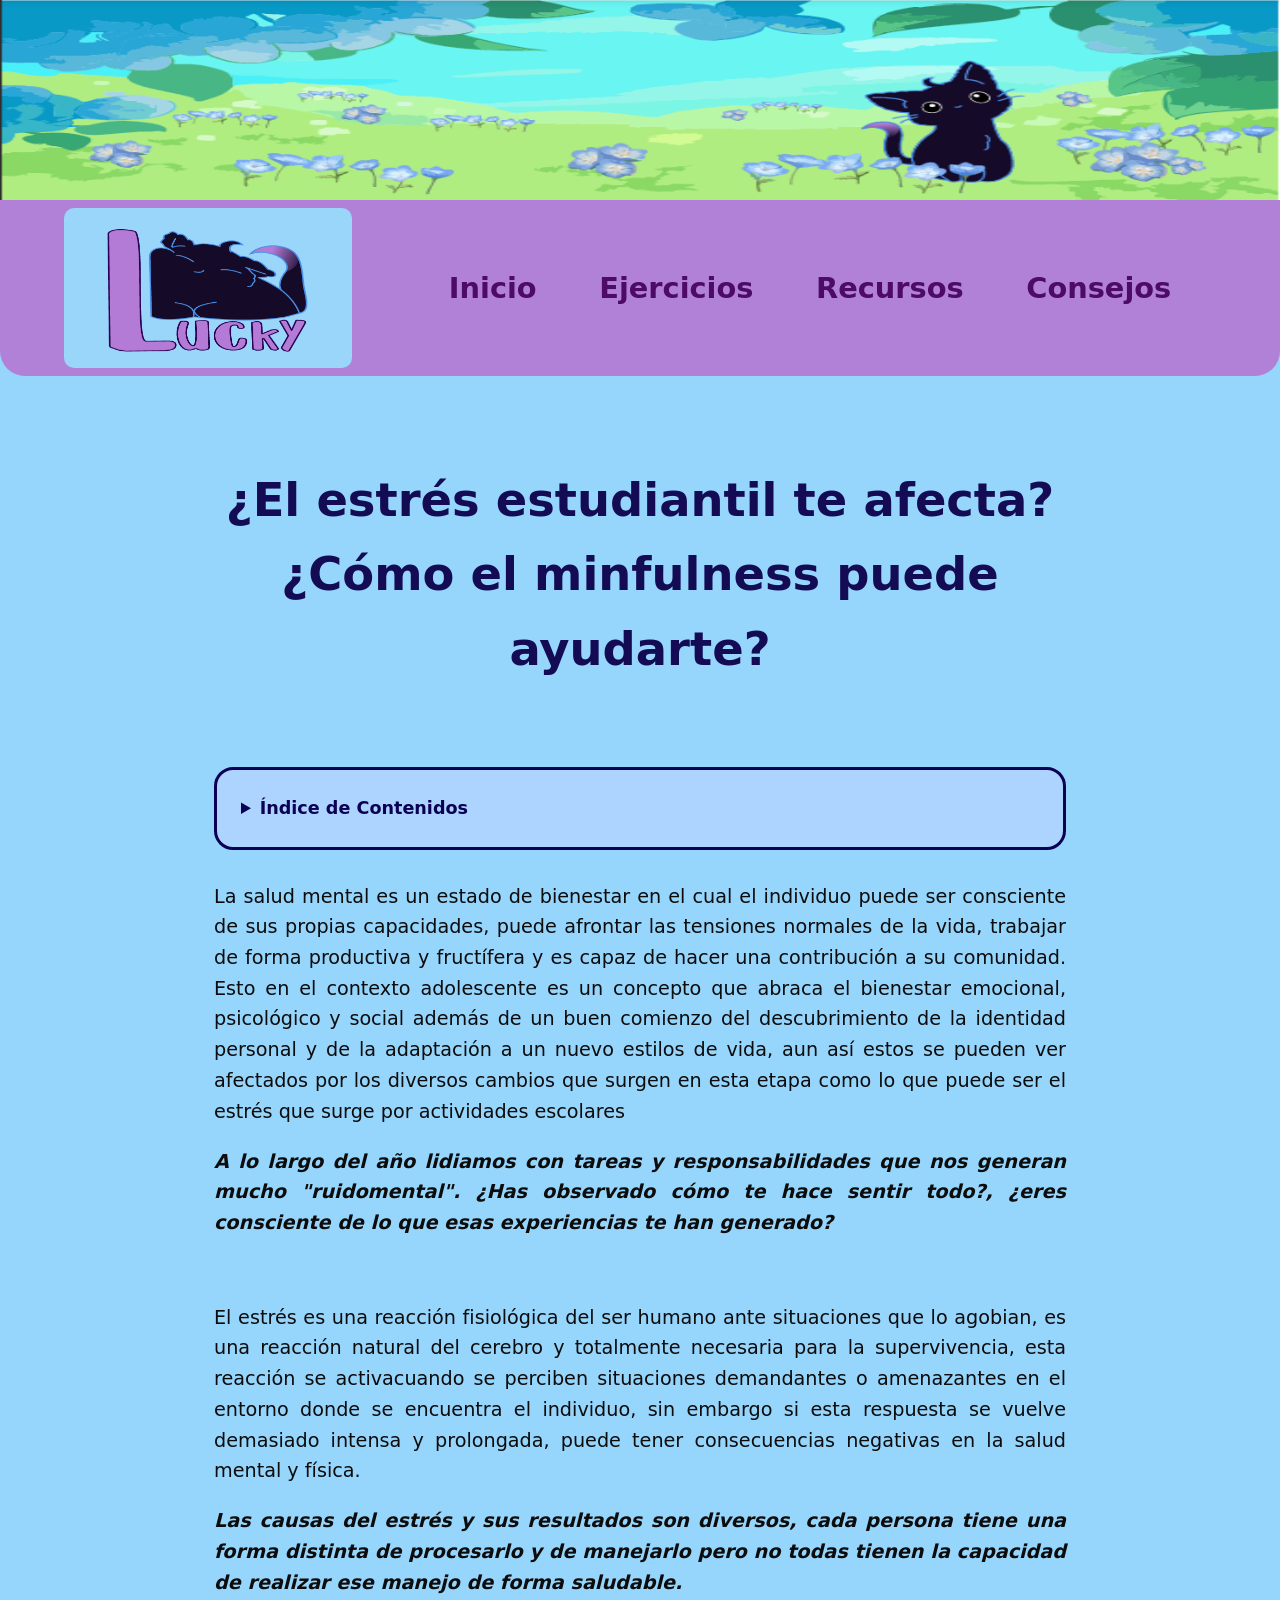
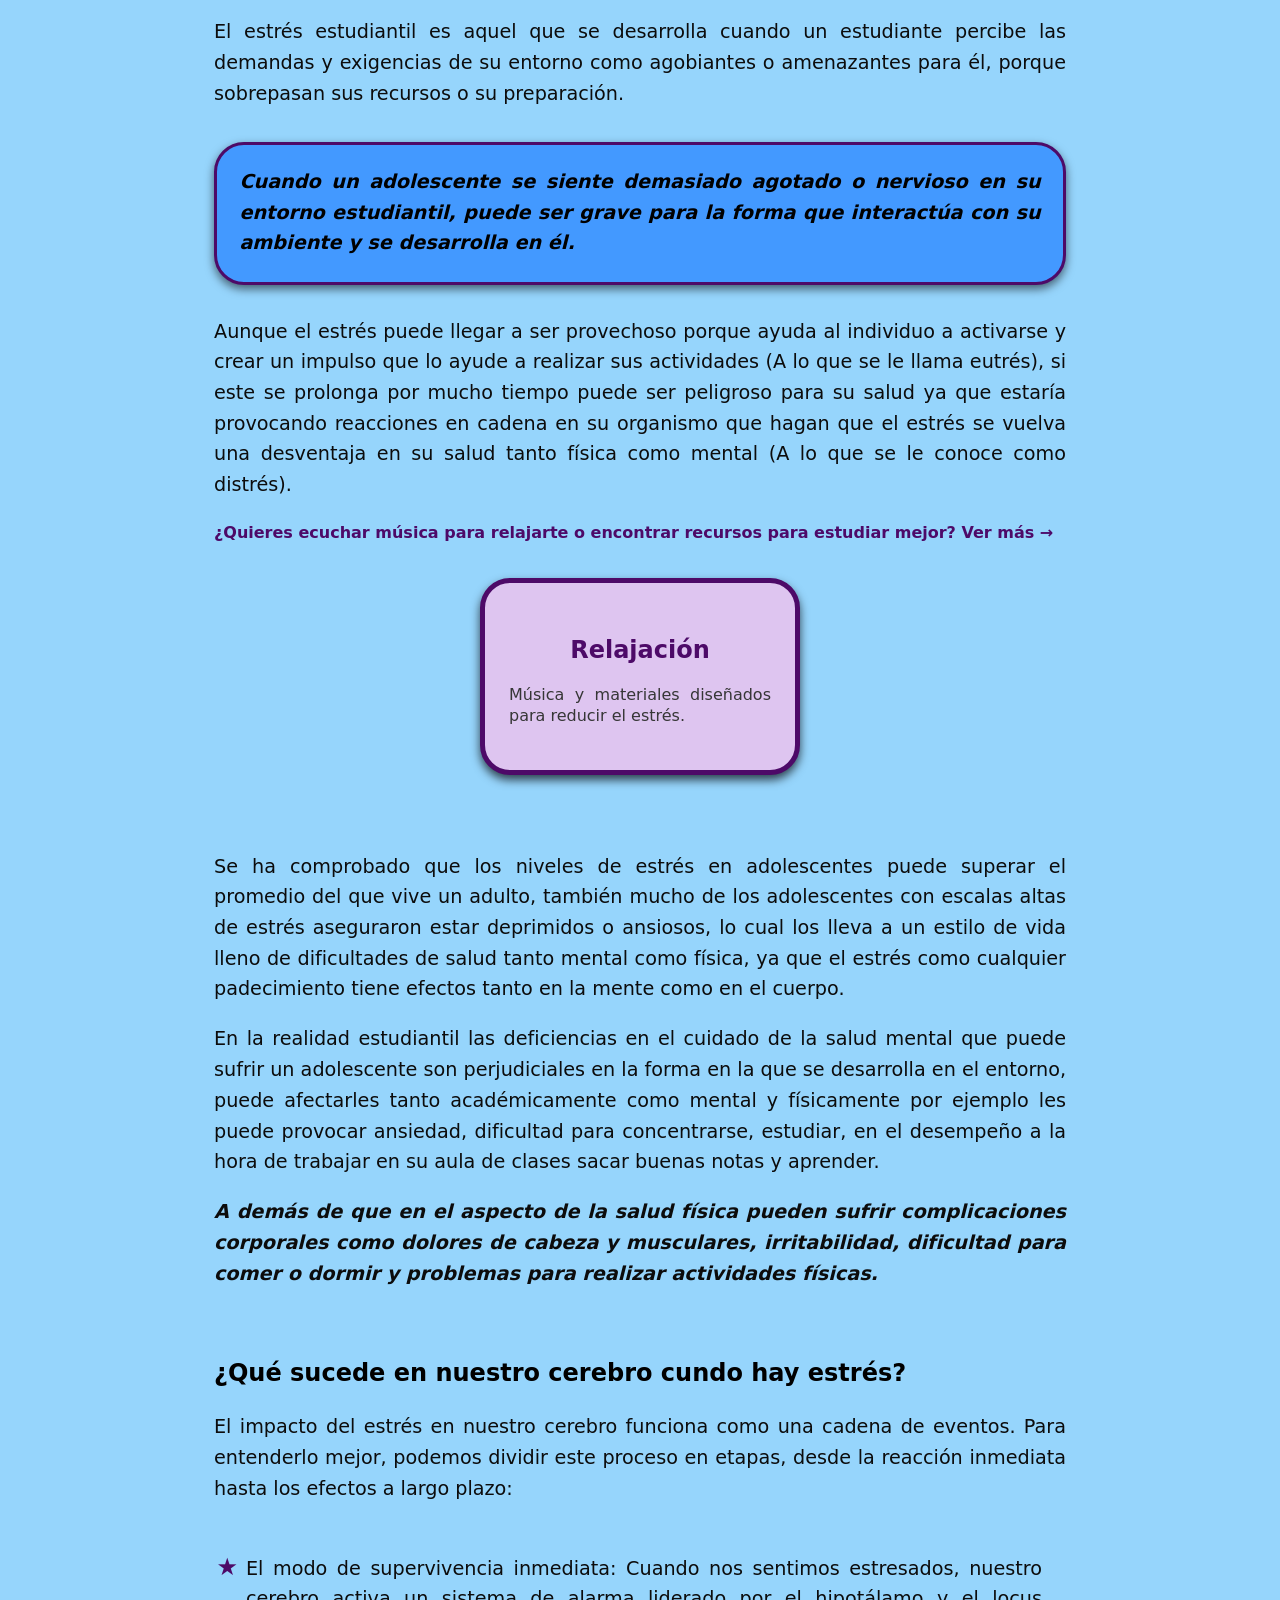
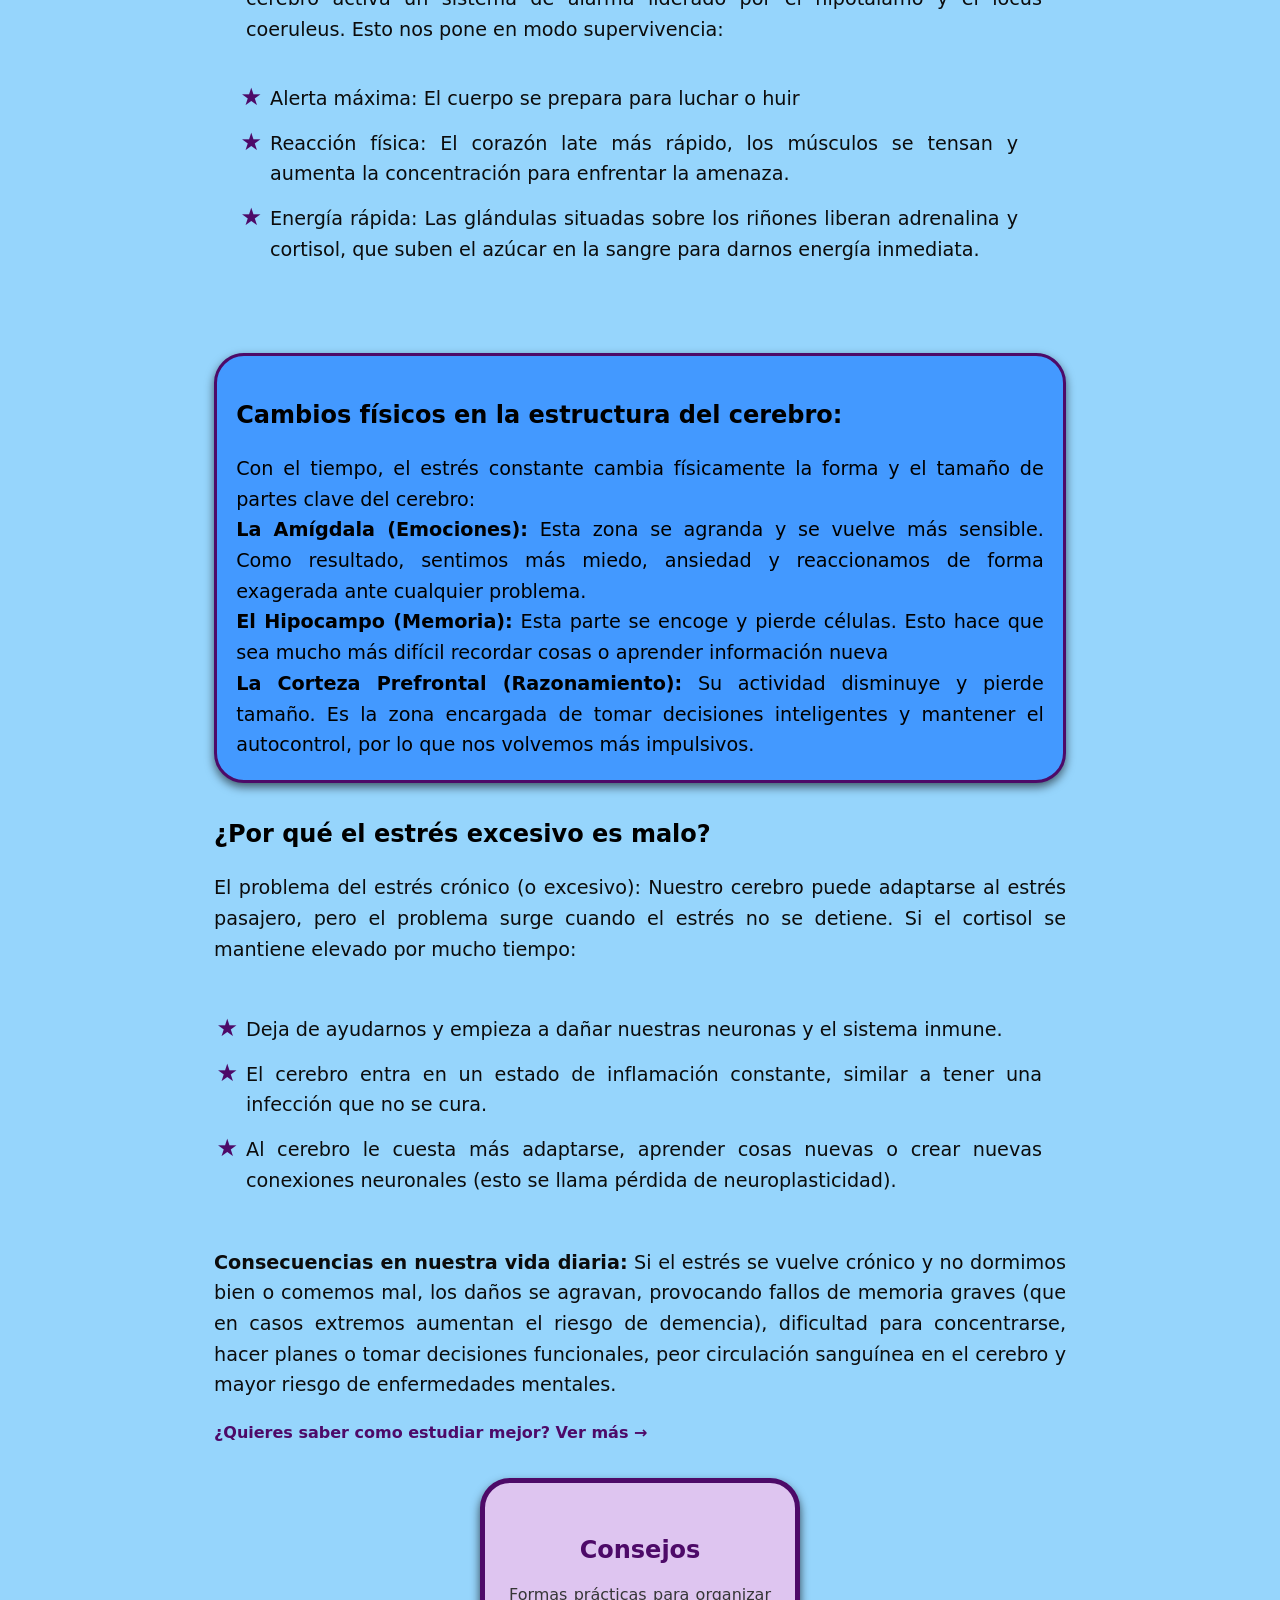
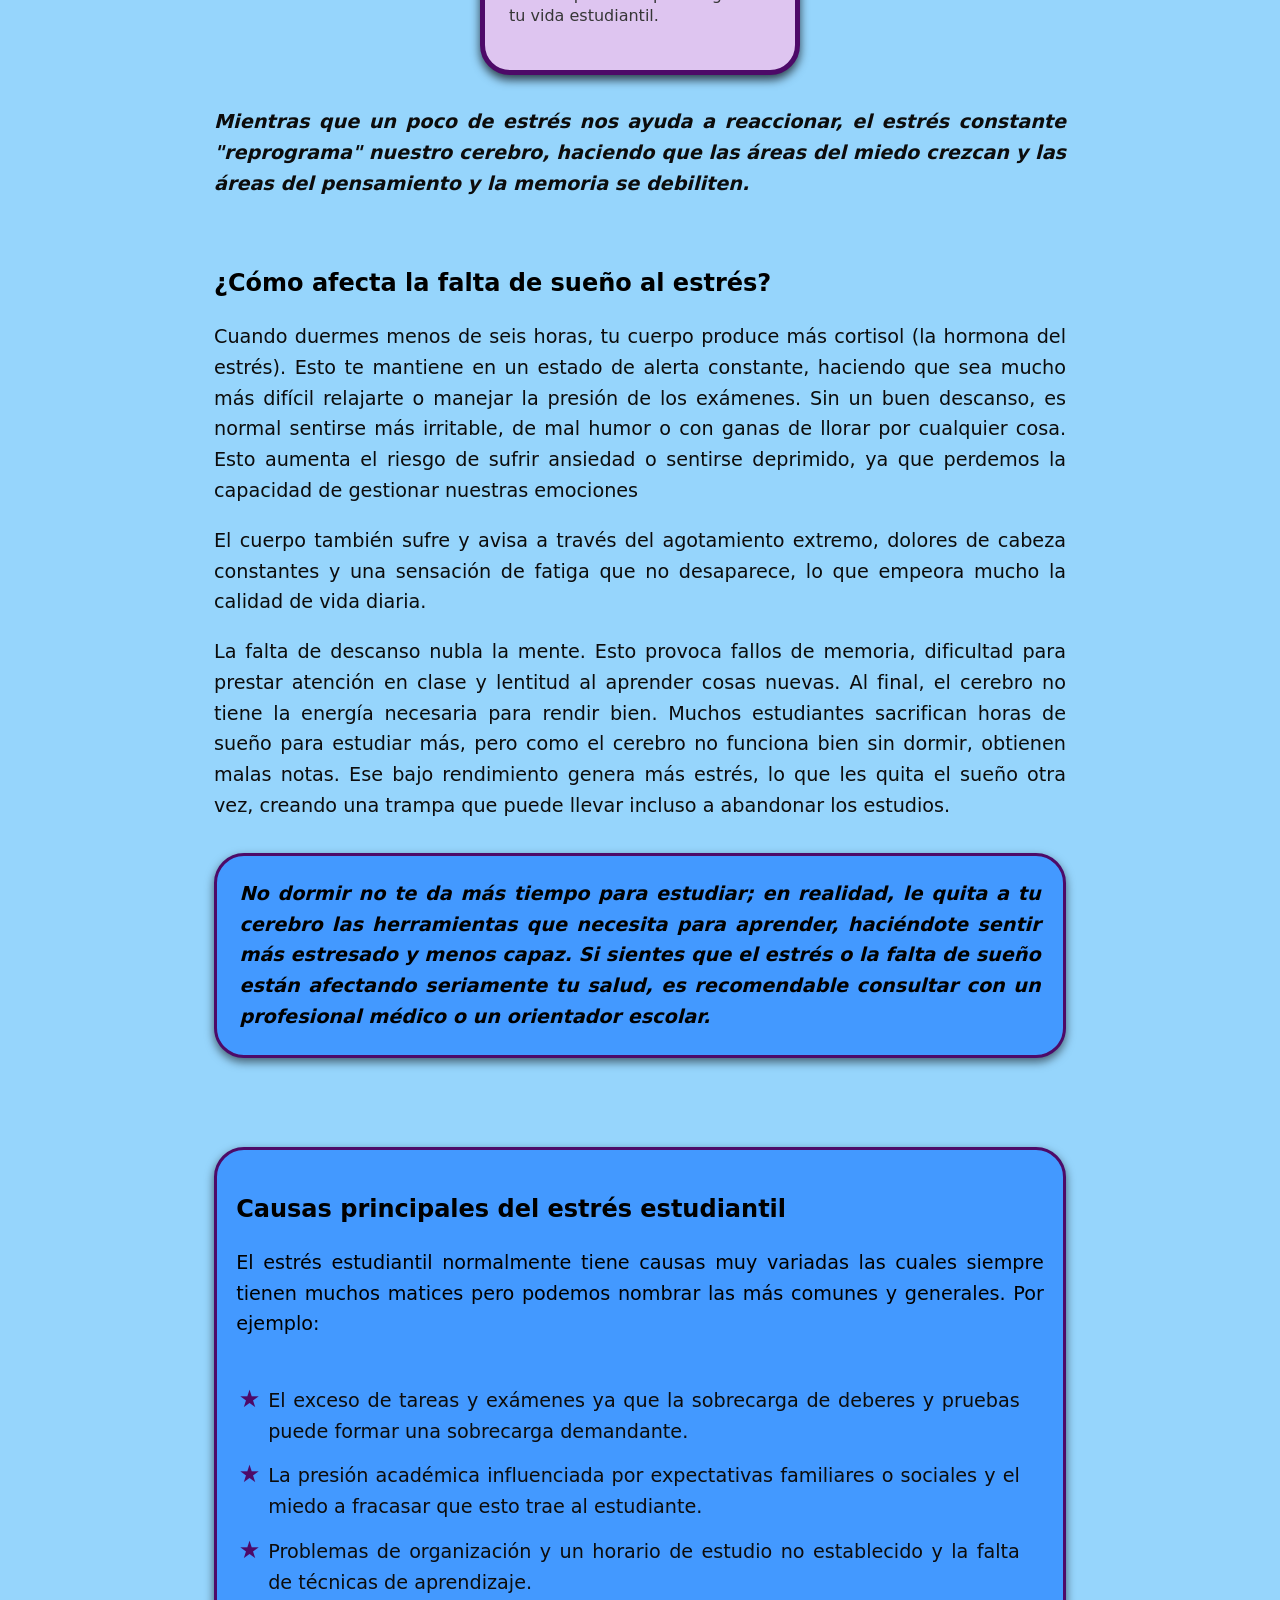
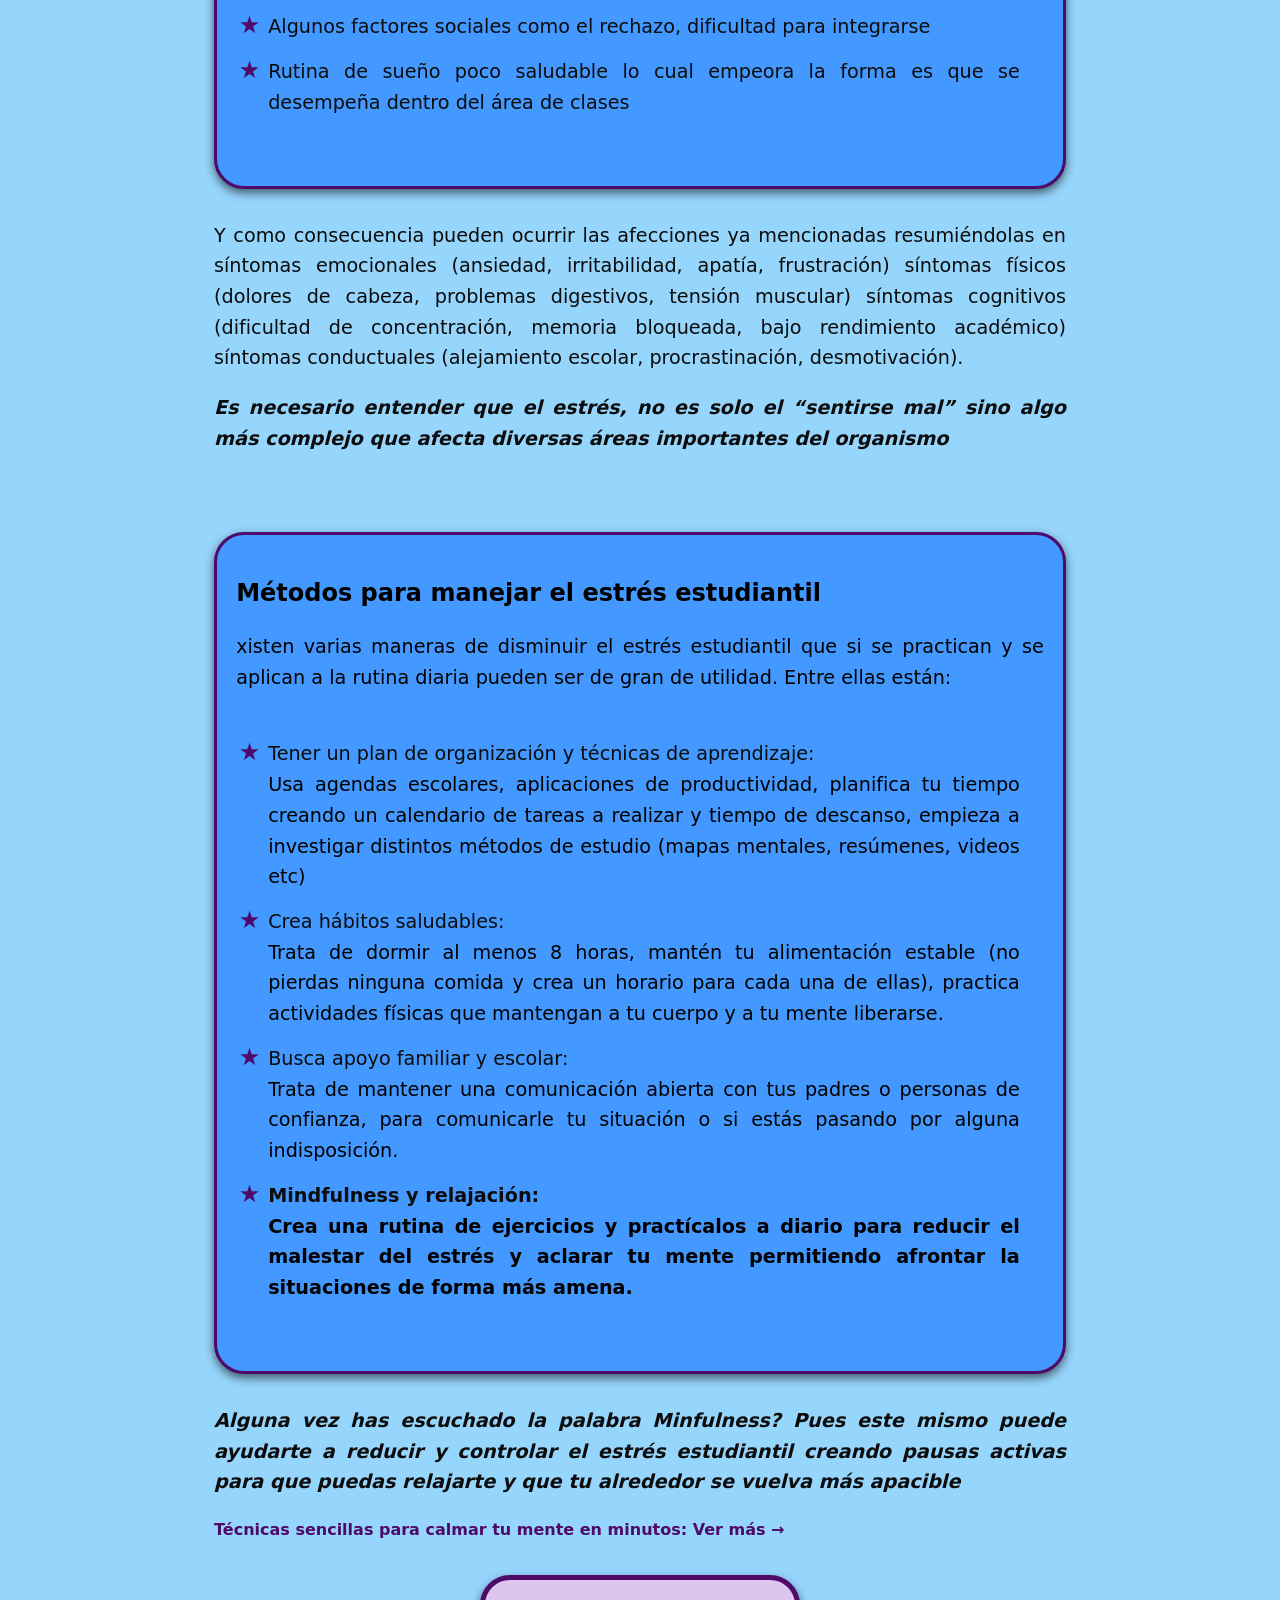
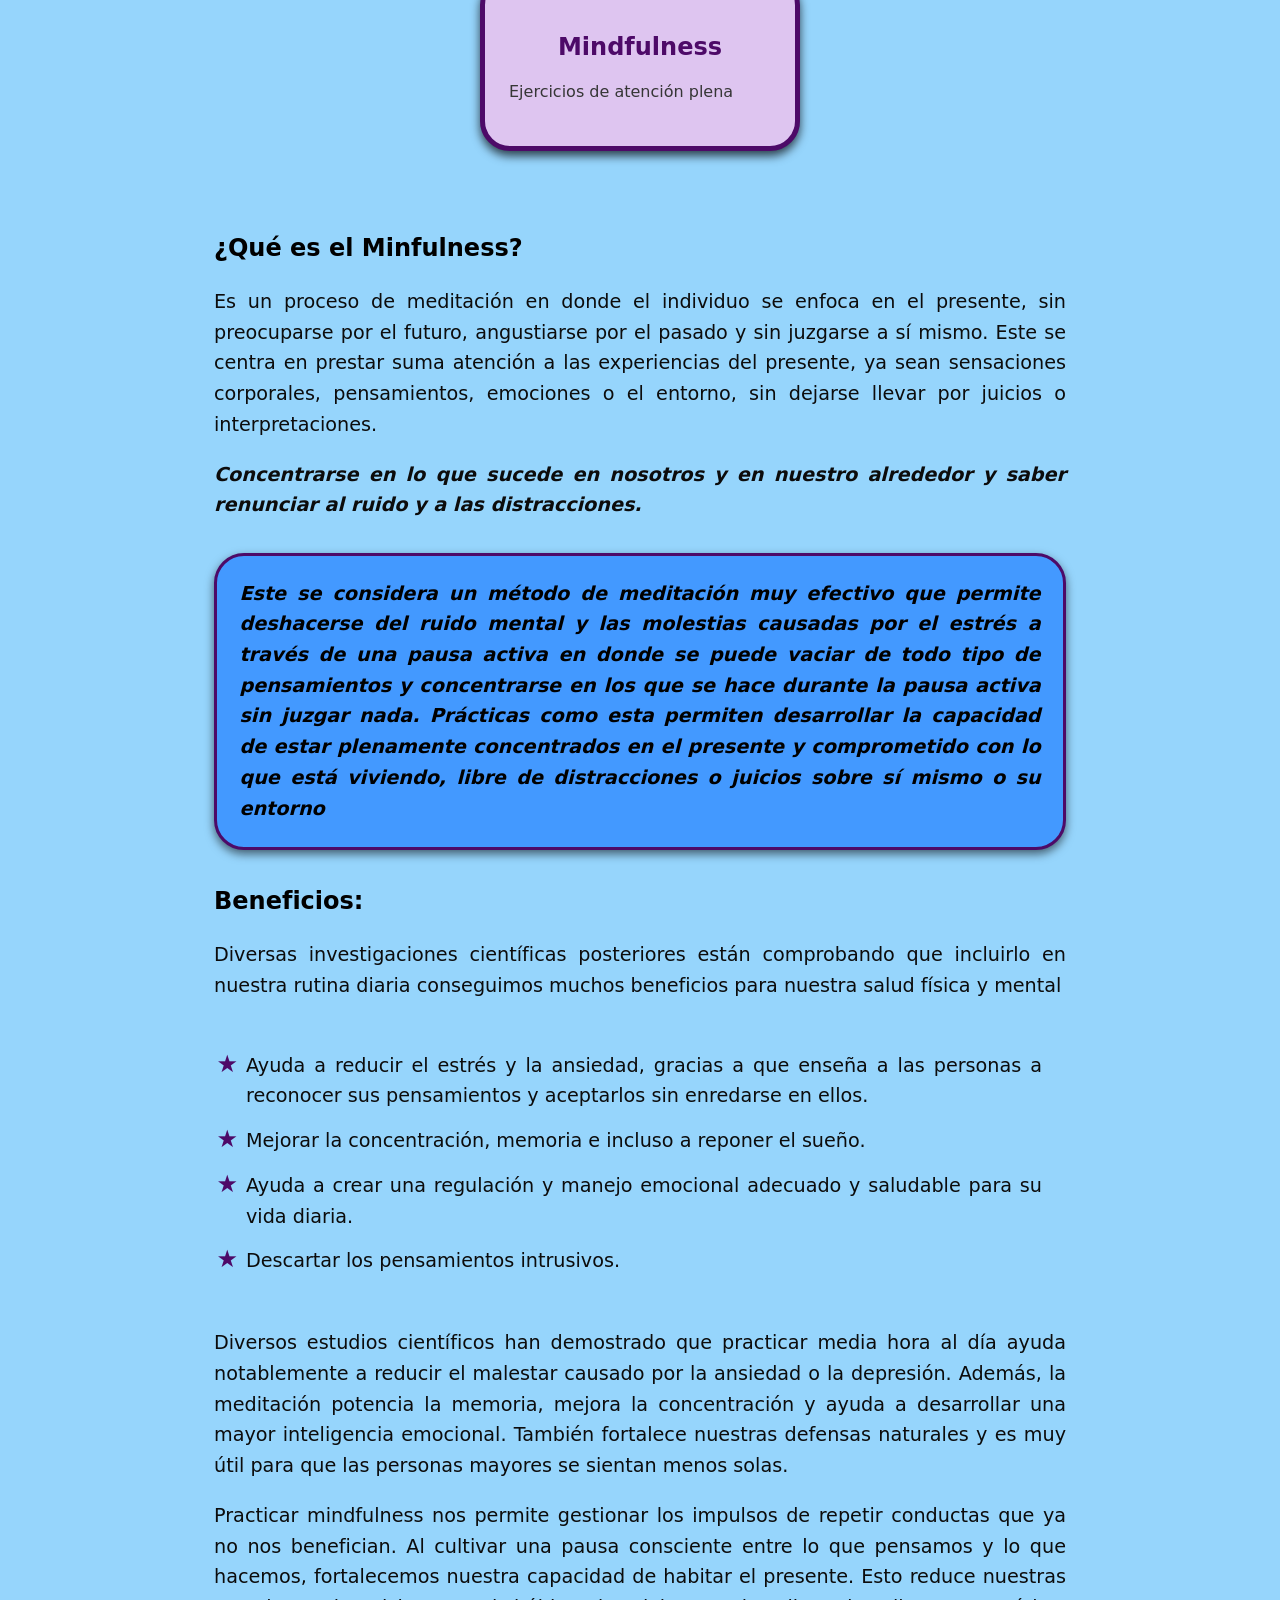
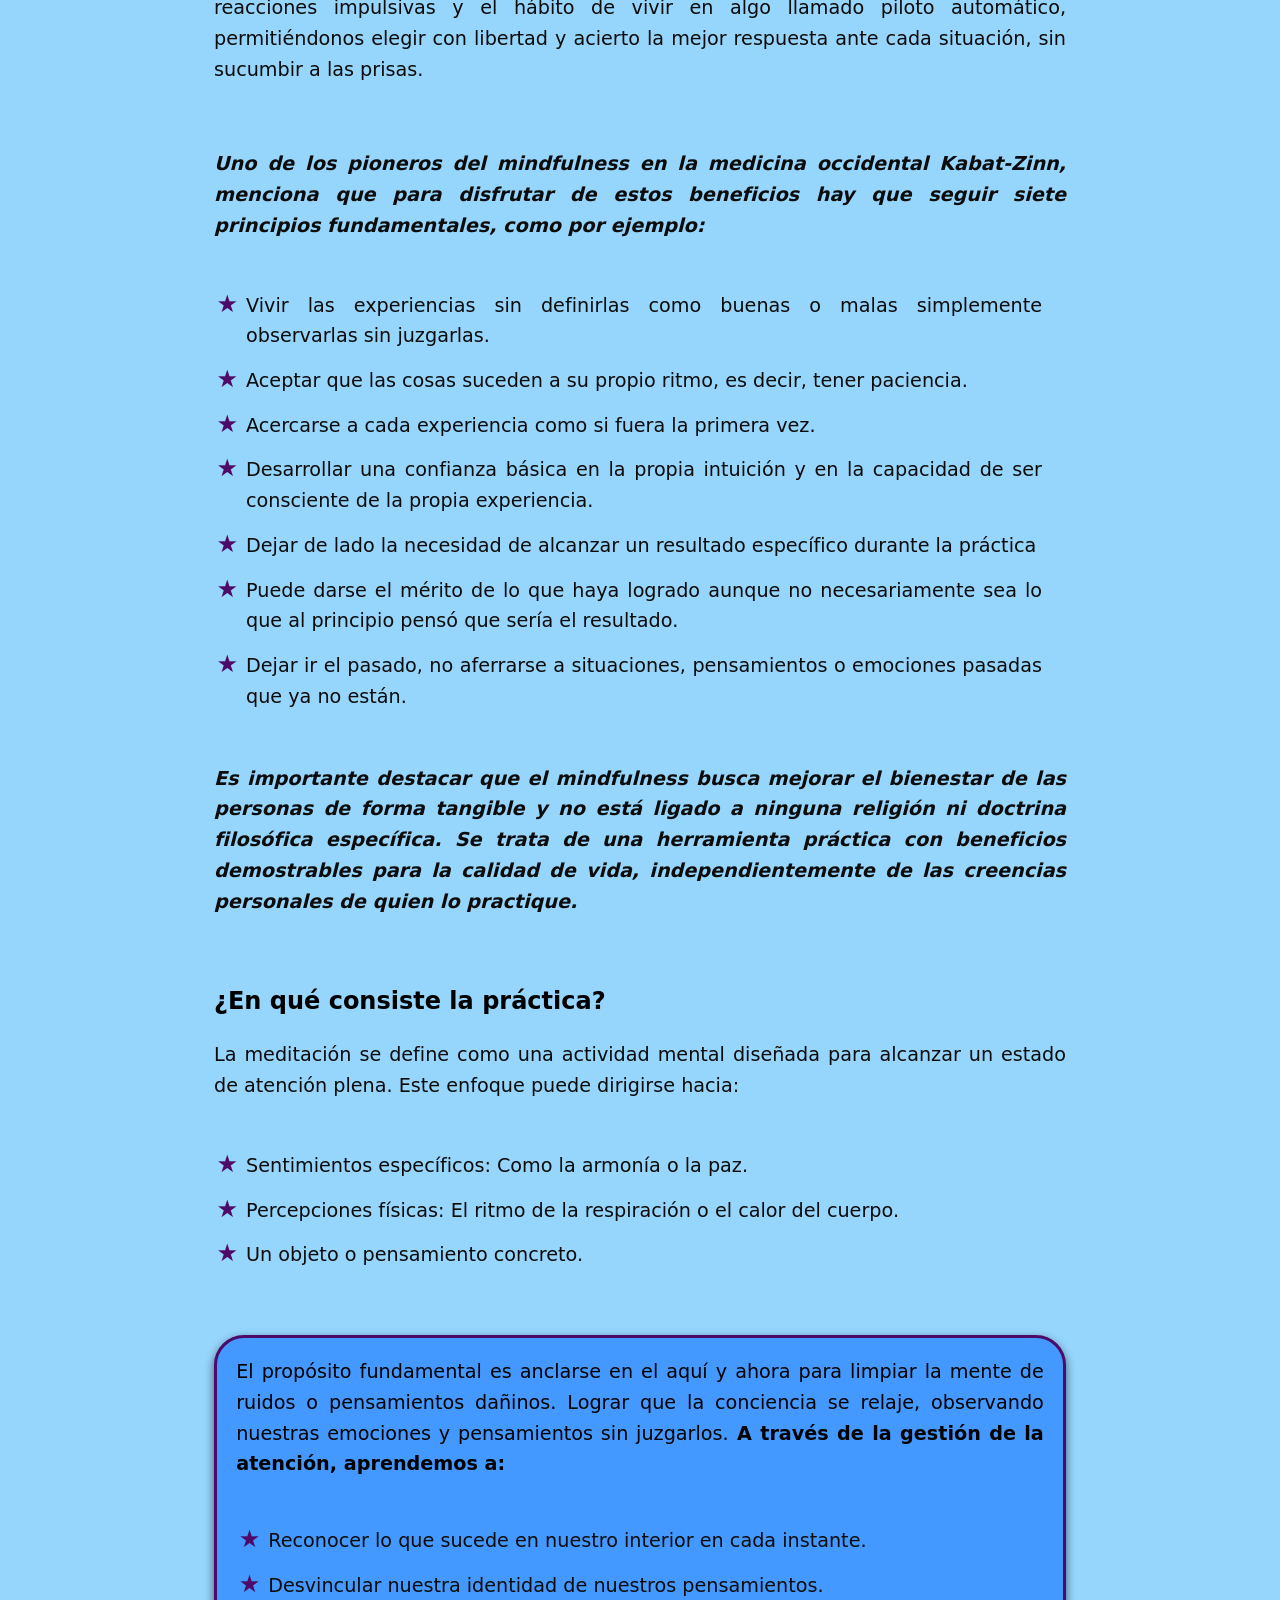
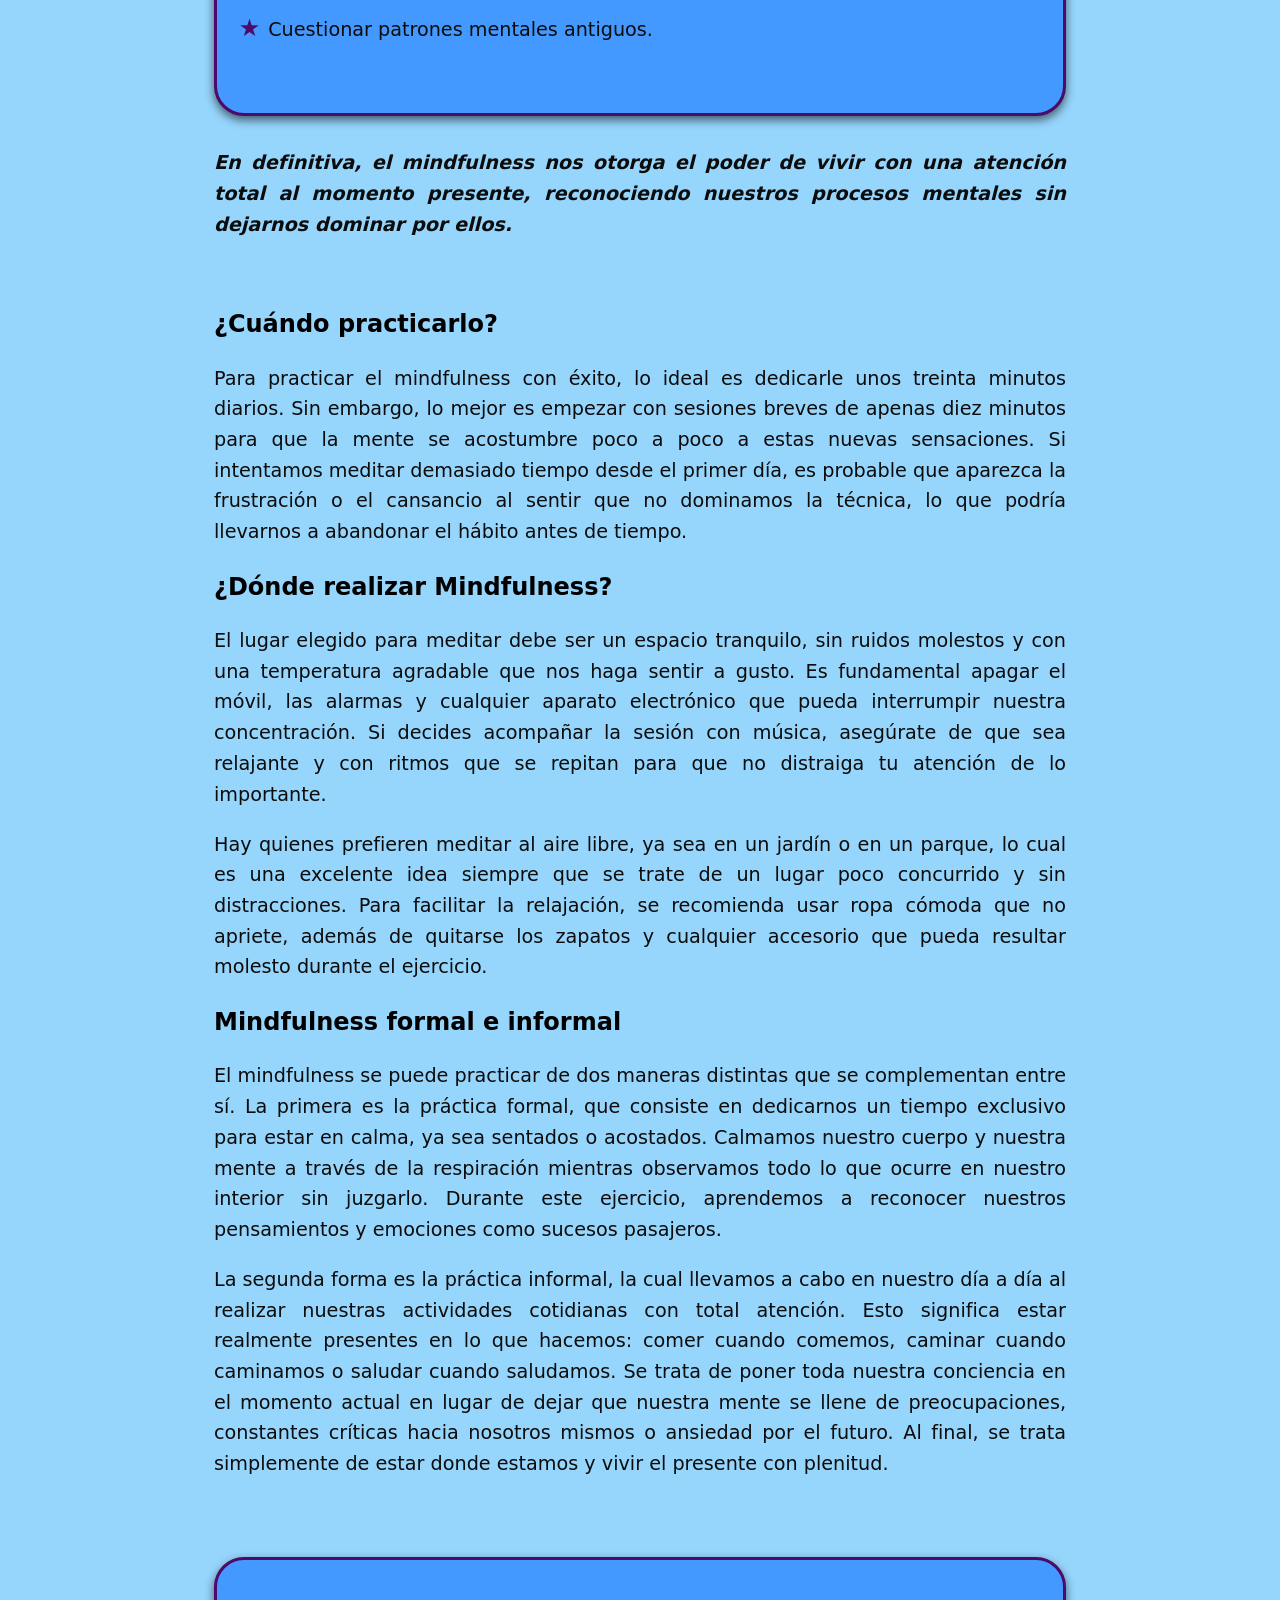
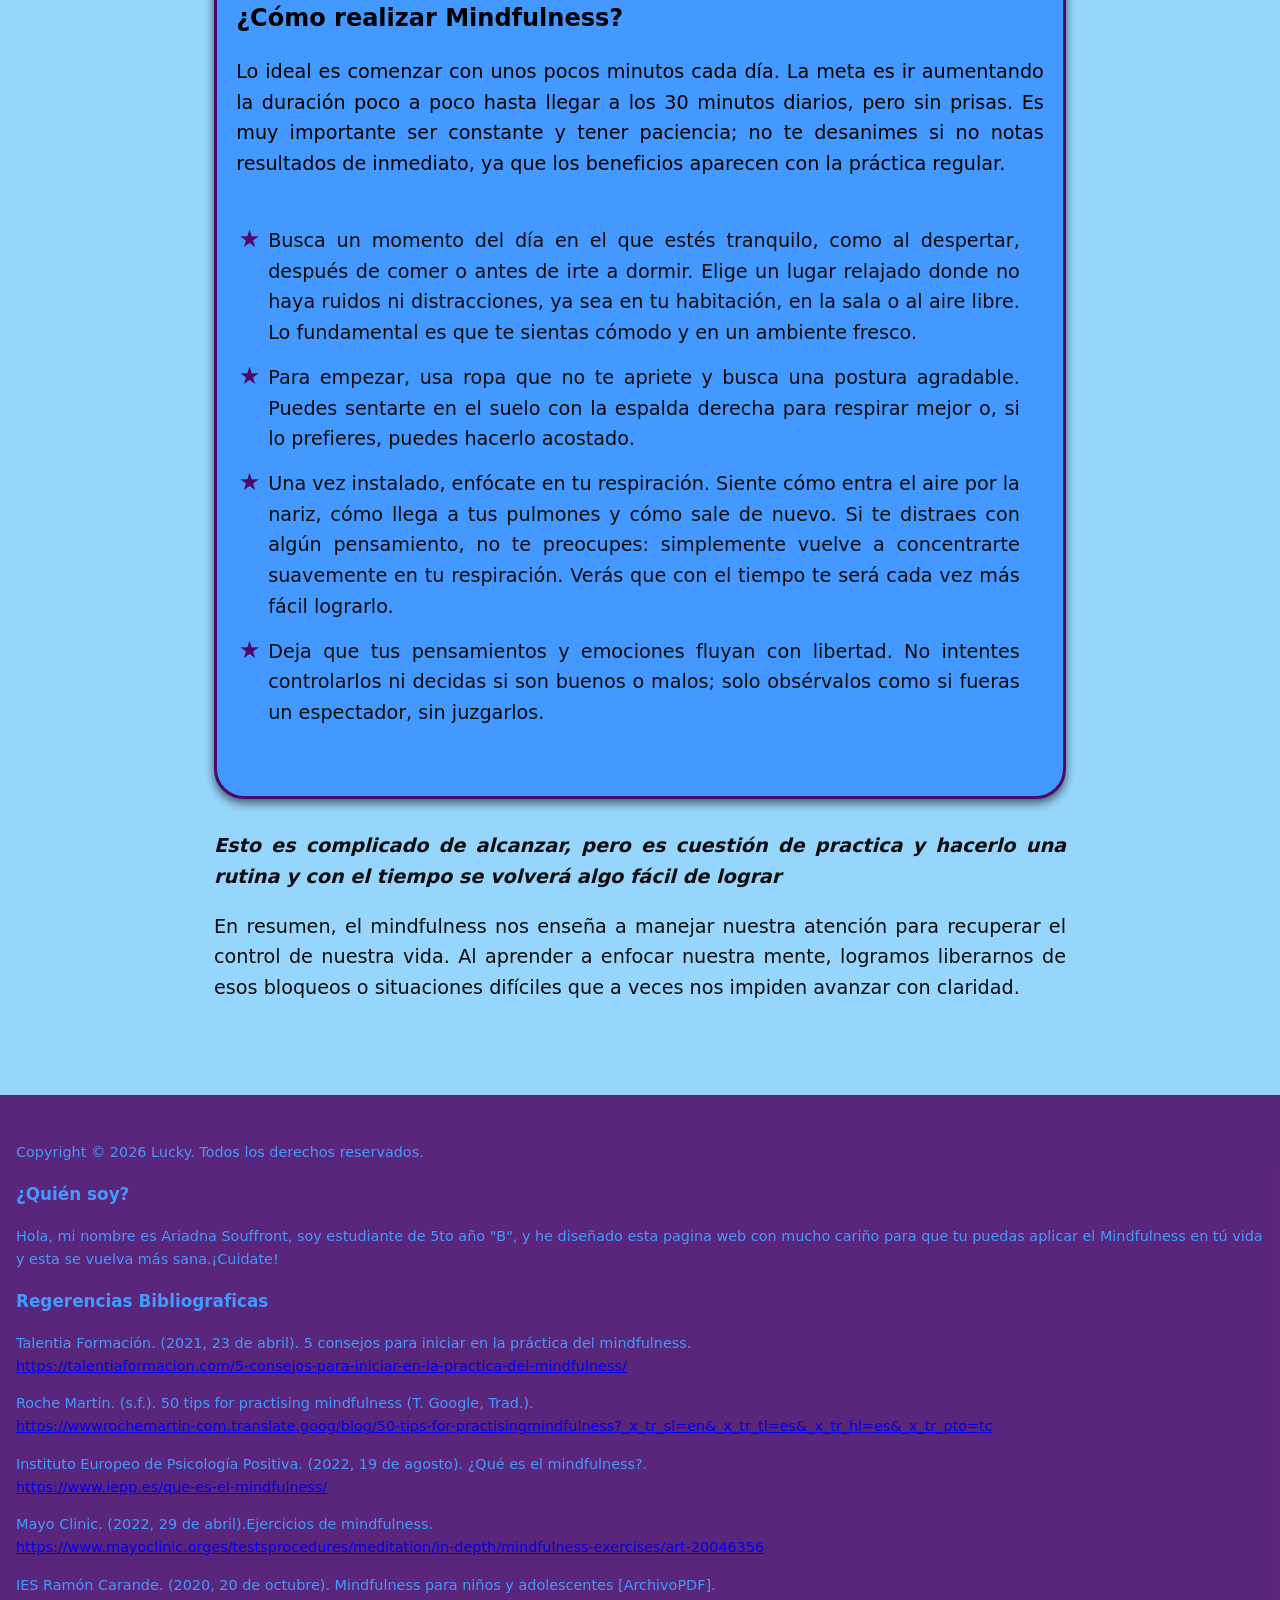
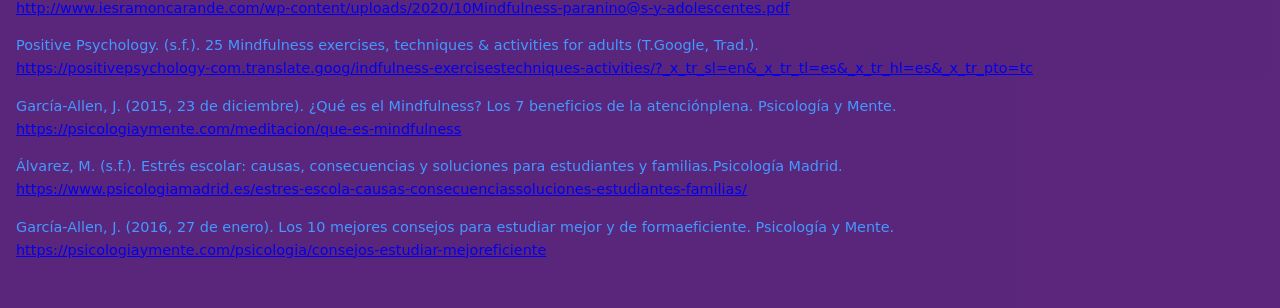
==== commit e60fec8b: "ni que decirte" ====
--- a/index.html
+++ b/index.html
@@ -58,20 +58,6 @@
                 </details>
             </div>
             <p> La salud mental es un estado de bienestar en el cual el individuo puede ser consciente de sus propias capacidades, puede afrontar las tensiones normales de la vida, trabajar de forma productiva y fructífera y es capaz de hacer una contribución a su comunidad. Esto en el contexto adolescente es un concepto que abraca el bienestar emocional, psicológico y social además de un buen comienzo del descubrimiento de la identidad personal y de la adaptación a un nuevo estilos de vida, aun así estos se pueden ver afectados por los diversos cambios que surgen en esta etapa como lo que puede ser el estrés que surge por actividades escolares</p>
-            <section class="contenedor-cards">
-                <a href="ejercicios.html" class="card">
-                    <h3>Mindfulness</h3>
-                    <p>Técnicas sencillas para calmar tu mente en minutos.</p>
-                </a>
-                <a href="recursos.html" class="card">
-                    <h3>Relajación</h3>
-                    <p>Música y sonidos diseñados para reducir el estrés.</p>
-                </a>
-                <a href="consejos.html" class="card">
-                    <h3>Consejos</h3>
-                    <p>Guías prácticas para organizar tu vida estudiantil.</p>
-                </a>
-            </section>
             <p class="ns">A lo largo del año lidiamos con tareas y responsabilidades que nos generan mucho "ruidomental". ¿Has observado cómo te hace sentir todo?, ¿eres consciente de lo que esas experiencias te han generado?</p>
             <img src="" alt="">
             <p>El estrés es una reacción fisiológica del ser humano ante situaciones que lo agobian, es una reacción natural del cerebro y totalmente necesaria para la supervivencia, esta reacción se activacuando se perciben situaciones demandantes o amenazantes en el entorno donde se encuentra el individuo, sin embargo si esta respuesta se vuelve demasiado intensa y prolongada, puede tener consecuencias negativas en la salud mental y física.</p>
@@ -81,6 +67,13 @@
                 <p>Cuando un adolescente se siente demasiado agotado o nervioso en su entorno estudiantil, puede ser grave para la forma que interactúa con su ambiente y se desarrolla en él.</p>
             </div>
             <p>Aunque el estrés puede llegar a ser provechoso porque ayuda al individuo a activarse y crear un impulso que lo ayude a realizar sus actividades (A lo que se le llama eutrés), si este se prolonga por mucho tiempo puede ser peligroso para su salud ya que estaría provocando reacciones en cadena en su organismo que hagan que el estrés se vuelva una desventaja en su salud tanto física como mental (A lo que se le conoce como distrés). </p>
+            <span style="color: #4d0a68 ; font-weight: bold; font-size: 1rem; text-align: center;">¿Quieres ecuchar música para relajarte o encontrar recursos para estudiar mejor? Ver más →</span>
+            <section class="contenedor-cards">
+                <a href="recursos.html" class="card">
+                    <h3>Relajación</h3>
+                    <p>Música y materiales diseñados para reducir el estrés.</p>
+                </a>
+            </section>
             <img src="" alt="">
             <p>Se ha comprobado que los niveles de estrés en adolescentes puede superar el promedio del que vive un adulto, también mucho de los adolescentes con escalas altas de estrés aseguraron estar deprimidos o ansiosos, lo cual los lleva a un estilo de vida lleno de dificultades de salud tanto mental como física, ya que el estrés como cualquier padecimiento tiene efectos tanto en la mente como en el cuerpo.</p>
             <p>En la realidad estudiantil las deficiencias en el cuidado de la salud mental que puede sufrir un adolescente son perjudiciales en la forma en la que se desarrolla en el entorno, puede afectarles tanto académicamente como mental y físicamente por ejemplo les puede provocar ansiedad, dificultad para concentrarse, estudiar, en el desempeño a la hora de trabajar en su aula de clases sacar buenas notas y aprender.</p>
@@ -111,6 +104,13 @@
                     <li>Al cerebro le cuesta más adaptarse, aprender cosas nuevas o crear nuevas conexiones neuronales (esto se llama pérdida de neuroplasticidad).</li>
                 </ul>
                 <p><b>Consecuencias en nuestra vida diaria:</b> Si el estrés se vuelve crónico y no dormimos bien o comemos mal, los daños se agravan, provocando fallos de memoria graves (que en casos extremos aumentan el riesgo de demencia), dificultad para concentrarse, hacer planes o tomar decisiones funcionales, peor circulación sanguínea en el cerebro y mayor riesgo de enfermedades mentales.</p>
+            <span style="color: #4d0a68; font-weight: bold; font-size: 1rem; text-align: center;">¿Quieres saber como estudiar mejor? Ver más →</span>
+            <section class="contenedor-cards">
+                <a href="consejos.html" class="card">
+                    <h3>Consejos</h3>
+                    <p>Formas prácticas para organizar tu vida estudiantil.</p>
+                </a>
+            </section>
                 <p class="ns">Mientras que un poco de estrés nos ayuda a reaccionar, el estrés constante "reprograma" nuestro cerebro, haciendo que las áreas del miedo crezcan y las áreas del pensamiento y la memoria se debiliten.</p>
                 <img src="" alt="">
                 <h2 id="5">¿Cómo afecta la falta de sueño al estrés?</h2>
@@ -151,6 +151,13 @@
                     </li>
                 </ul></div>
             <p class="ns">Alguna vez has escuchado la palabra Minfulness? Pues este mismo puede ayudarte a reducir y controlar el estrés estudiantil creando pausas activas para que puedas relajarte y que tu alrededor se vuelva más apacible</p>
+            <span style="color: #4d0a68; font-weight: bold; font-size: 1rem; text-align: center;">Técnicas sencillas para calmar tu mente en minutos: Ver más →</span>
+            <section class="contenedor-cards">
+                <a href="ejercicios.html" class="card">
+                    <h3>Mindfulness</h3>
+                    <p>Ejercicios de atención plena</p>
+                </a>
+            </section>
             <img src="" alt="">
             <h2 id="8">¿Qué es el Minfulness?</h2>
             <p>Es un proceso de meditación en donde el individuo se enfoca en el presente, sin preocuparse por el futuro, angustiarse por el pasado y sin juzgarse a sí mismo. Este se centra en prestar suma atención a las experiencias del presente, ya sean sensaciones corporales, pensamientos, emociones o el entorno, sin dejarse llevar por juicios o interpretaciones. </p>
@@ -223,23 +230,21 @@
         <p>Talentia Formación. (2021, 23 de abril). 5 consejos para iniciar en la práctica del mindfulness.<a href="https://talentiaformacion.com/5-consejos-para-iniciar-en-la-practica-del-mindfulness/">https://talentiaformacion.com/5-consejos-para-iniciar-en-la-practica-del-mindfulness/</a> </p>
         <p>Roche Martin. (s.f.). 50 tips for practising mindfulness (T. Google, Trad.). <a href="https://wwwrochemartin-com.translate.goog/blog/50-tips-for-practisingmindfulness?_x_tr_sl=en&_x_tr_tl=es&_x_tr_hl=es&_x_tr_pto=tc">https://wwwrochemartin-com.translate.goog/blog/50-tips-for-practisingmindfulness?_x_tr_sl=en&_x_tr_tl=es&_x_tr_hl=es&_x_tr_pto=tc</a> </p>
         <p>Instituto Europeo de Psicología Positiva. (2022, 19 de agosto). ¿Qué es el mindfulness?. <a href="https://www.iepp.es/que-es-el-mindfulness/">https://www.iepp.es/que-es-el-mindfulness/</a></p>
-        <p>Mayo Clinic. (2022, 29 de abril). Ejercicios de mindfulness.<a href="https://www.mayoclinic.orges/testsprocedures/meditation/in-depth/mindfulness-exercises/art-20046356">https://www.mayoclinic.orges/testsprocedures/meditation/in-depth/mindfulness-exercises/art-20046356</a></p>
+        <p>Mayo Clinic. (2022, 29 de abril).Ejercicios de mindfulness.<a href="https://www.mayoclinic.orges/testsprocedures/meditation/in-depth/mindfulness-exercises/art-20046356">https://www.mayoclinic.orges/testsprocedures/meditation/in-depth/mindfulness-exercises/art-20046356</a></p>
         <p>IES Ramón Carande. (2020, 20 de octubre). Mindfulness para niños y adolescentes [ArchivoPDF].<a href=" http://www.iesramoncarande.com/wp-content/uploads/2020/10Mindfulness-paranino@s-y-adolescentes.pdf"> http://www.iesramoncarande.com/wp-content/uploads/2020/10Mindfulness-paranino@s-y-adolescentes.pdf</a></p>
         <p>Positive Psychology. (s.f.). 25 Mindfulness exercises, techniques & activities for adults (T.Google, Trad.). <a href="https://positivepsychology-com.translate.goog/indfulness-exercisestechniques-activities/?_x_tr_sl=en&_x_tr_tl=es&_x_tr_hl=es&_x_tr_pto=tc">https://positivepsychology-com.translate.goog/indfulness-exercisestechniques-activities/?_x_tr_sl=en&_x_tr_tl=es&_x_tr_hl=es&_x_tr_pto=tc</a></p>
         <p>García-Allen, J. (2015, 23 de diciembre). ¿Qué es el Mindfulness? Los 7 beneficios de la atenciónplena. Psicología y Mente. <a href="https://psicologiaymente.com/meditacion/que-es-mindfulness">https://psicologiaymente.com/meditacion/que-es-mindfulness</a></p>
         <p>Álvarez, M. (s.f.). Estrés escolar: causas, consecuencias y soluciones para estudiantes y familias.Psicología Madrid. <a href="https://www.psicologiamadrid.es/estres-escola-causas-consecuenciassoluciones-estudiantes-familias/">https://www.psicologiamadrid.es/estres-escola-causas-consecuenciassoluciones-estudiantes-familias/</a> </p>
         <p>García-Allen, J. (2016, 27 de enero). Los 10 mejores consejos para estudiar mejor y de formaeficiente. Psicología y Mente. <a href="https://psicologiaymente.com/psicologia/consejos-estudiar-mejoreficiente">https://psicologiaymente.com/psicologia/consejos-estudiar-mejoreficiente</a></p>
     </footer>
-<button onclick="topFunction()" id="btnArriba" title="Volver arriba">↑</button>
+   <button onclick="topFunction()" id="btnArriba" title="Volver arriba">↑</button>
     <script>
     const menubtn = document.getElementById('menubtn');
     const menupag = document.getElementById('menupag');
-
     menubtn.addEventListener('click', () => {
         menupag.classList.toggle('active');
         });
         window.onscroll = function() { scrollFunction() };
-
 function scrollFunction() {
     const btn = document.getElementById("btnArriba");
     if (document.body.scrollTop > 300 || document.documentElement.scrollTop > 300) {
--- a/style.css
+++ b/style.css
@@ -4,6 +4,9 @@
     background-color: #96d5fc;
     margin: 0;
     padding: 0;
+}
+* {
+    box-sizing: border-box;
 }
 html {
     scroll-behavior: smooth;
@@ -54,7 +57,7 @@
     background-color: #4d0a68;
     border-radius: 5px;
 }
-@media (max-width: 768px) {
+@media (max-width: 900px) {
     .hamburguesa {
         display: flex; 
     }
@@ -156,7 +159,6 @@
     box-shadow: 0 0.25rem 0.6rem rgba(3, 3, 3, 0.651);
     transition: background-color 0.3s, transform 0.3s;
 }
-
 #btnArriba:hover {
     background-color: #B180D7;
     color: #0b0255;
@@ -185,10 +187,10 @@
     font-size: 1.5rem;
 }
 .info{
-    width: 90%;
+    width: 100%;
     max-width: 900px;
     margin: 2rem auto;
-    padding: 1rem ;
+    padding: 1.5rem ;
     align-items: center;
 }
 .info h1{
@@ -243,37 +245,33 @@
 }
 .contenedor-cards {
     display: flex;
-    flex-wrap: wrap; /* Permite que bajen si no caben */
+    flex-wrap: wrap;
     justify-content: center;
-    gap: 2rem; /* Espacio entre tarjetas */
-    margin: 3rem 0;
-}
-
+    gap: 1.5rem;
+    margin: 2rem 0;
+    width: 100%;
+}
 .card {
-    background-color: white;
-    border: 2px solid #B180D7; /* Borde morado de Lucky */
-    border-radius: 20px;
-    padding: 2rem;
-    width: 250px; /* Ancho fijo para que se vean como cuadrados */
+    background-color: #dec5f0;
+    border: 5px solid #4d0a68;
+    border-radius: 30px;
+    padding: 1.5rem;
+    width: 100%; 
+    max-width: 320px;
     text-align: center;
     transition: transform 0.3s ease, box-shadow 0.3s ease;
-    box-shadow: 0 4px 10px rgba(0,0,0,0.05);
+    box-shadow: 0 5px 10px rgba(0, 0, 0, 0.692);
+    cursor: pointer;
 }
 .contenedor-cards a.card {
     text-decoration: none;
     display: block;
-    color: inherit;
 }
 .card:hover {
-    transform: translateY(-10px); /* Sube un poquito */
-    box-shadow: 0 10px 20px rgba(177, 128, 215, 0.3);
-}
-
-.card-icon {
-    font-size: 3rem;
-    margin-bottom: 1rem;
-}
-
+    transform: translateY(-10px);
+    box-shadow: 0 10px 20px rgba(154, 89, 204, 0.781);
+    border-color: #0b0255;
+}
 .card h3 {
     color: #4d0a68;
     margin-bottom: 1rem;
@@ -281,9 +279,9 @@
 }
 
 .card p {
-    color: #555;
+    color: #363636;
     font-size: 1rem;
-    line-height: 1.4;
+    line-height: 1.3;
 }
 
 /* Ajuste para móviles */
@@ -296,7 +294,22 @@
 .footer{
     background-color: #55156ee8;
     margin:0;
-    padding: 1rem;
+    padding: 2rem 1rem;
     font-size: 0.9rem;
     color: #4399ff ;
+    width: 100%;
+    margin-top: 3rem;
+    box-sizing: border-box; 
+    overflow: hidden;
+}
+.footer p, 
+.footer a {
+    inline-size: 100%;
+    overflow-wrap: break-word; 
+    word-break: break-word;
+    hyphens: auto;
+}
+.footer a {
+    display: inline-block;
+    max-width: 100%;
 }
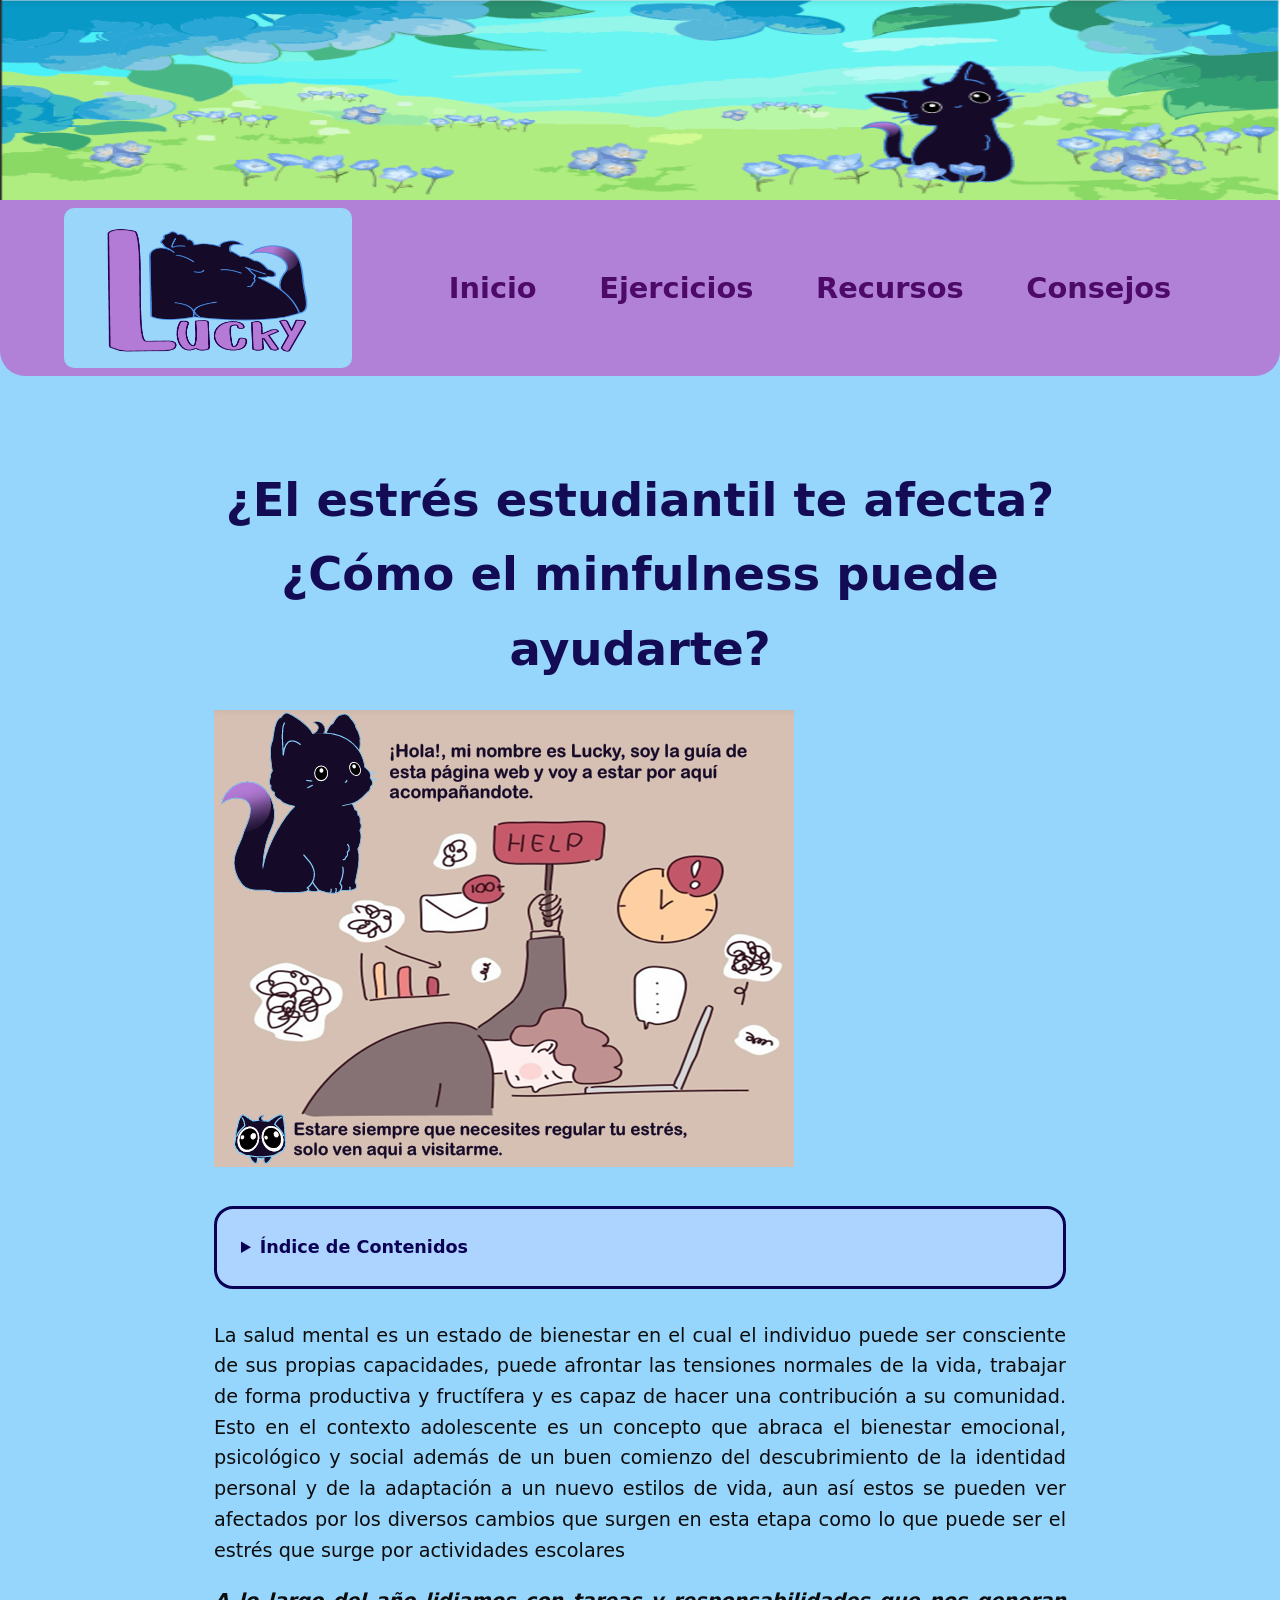
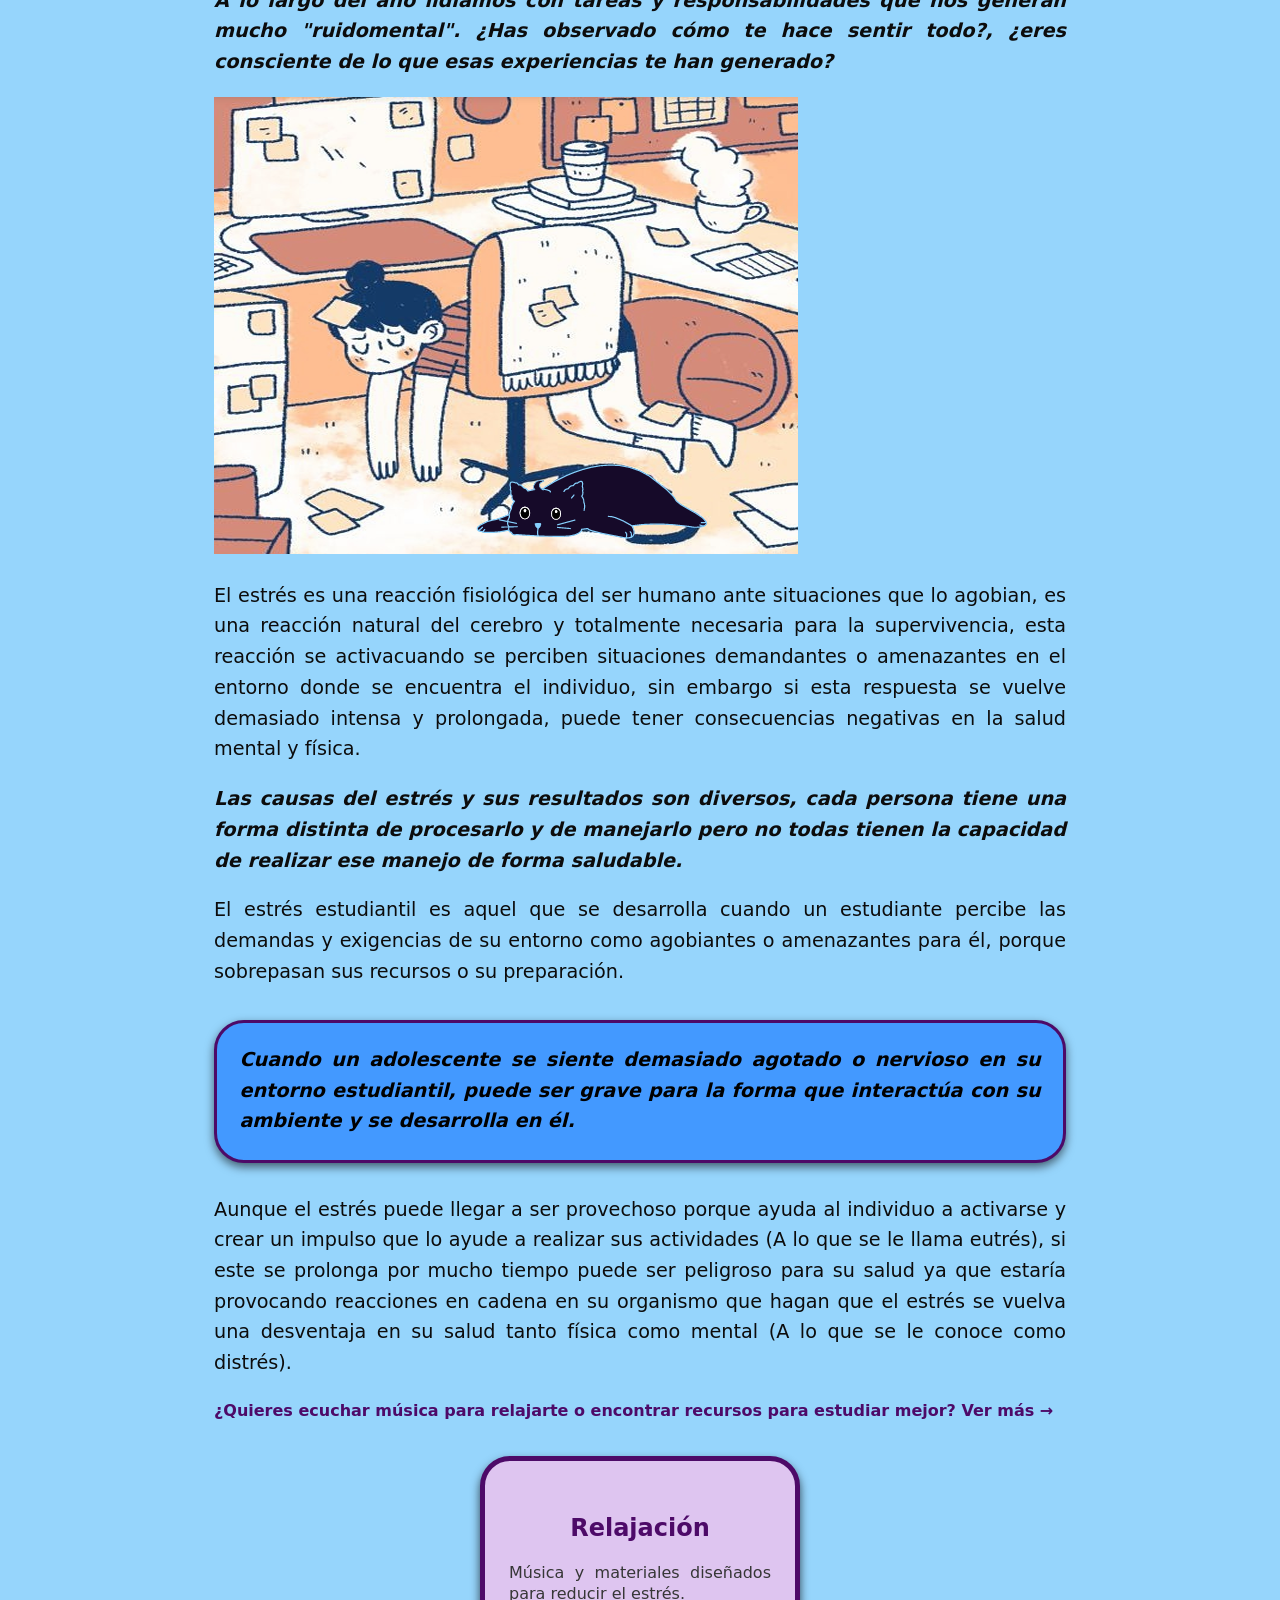
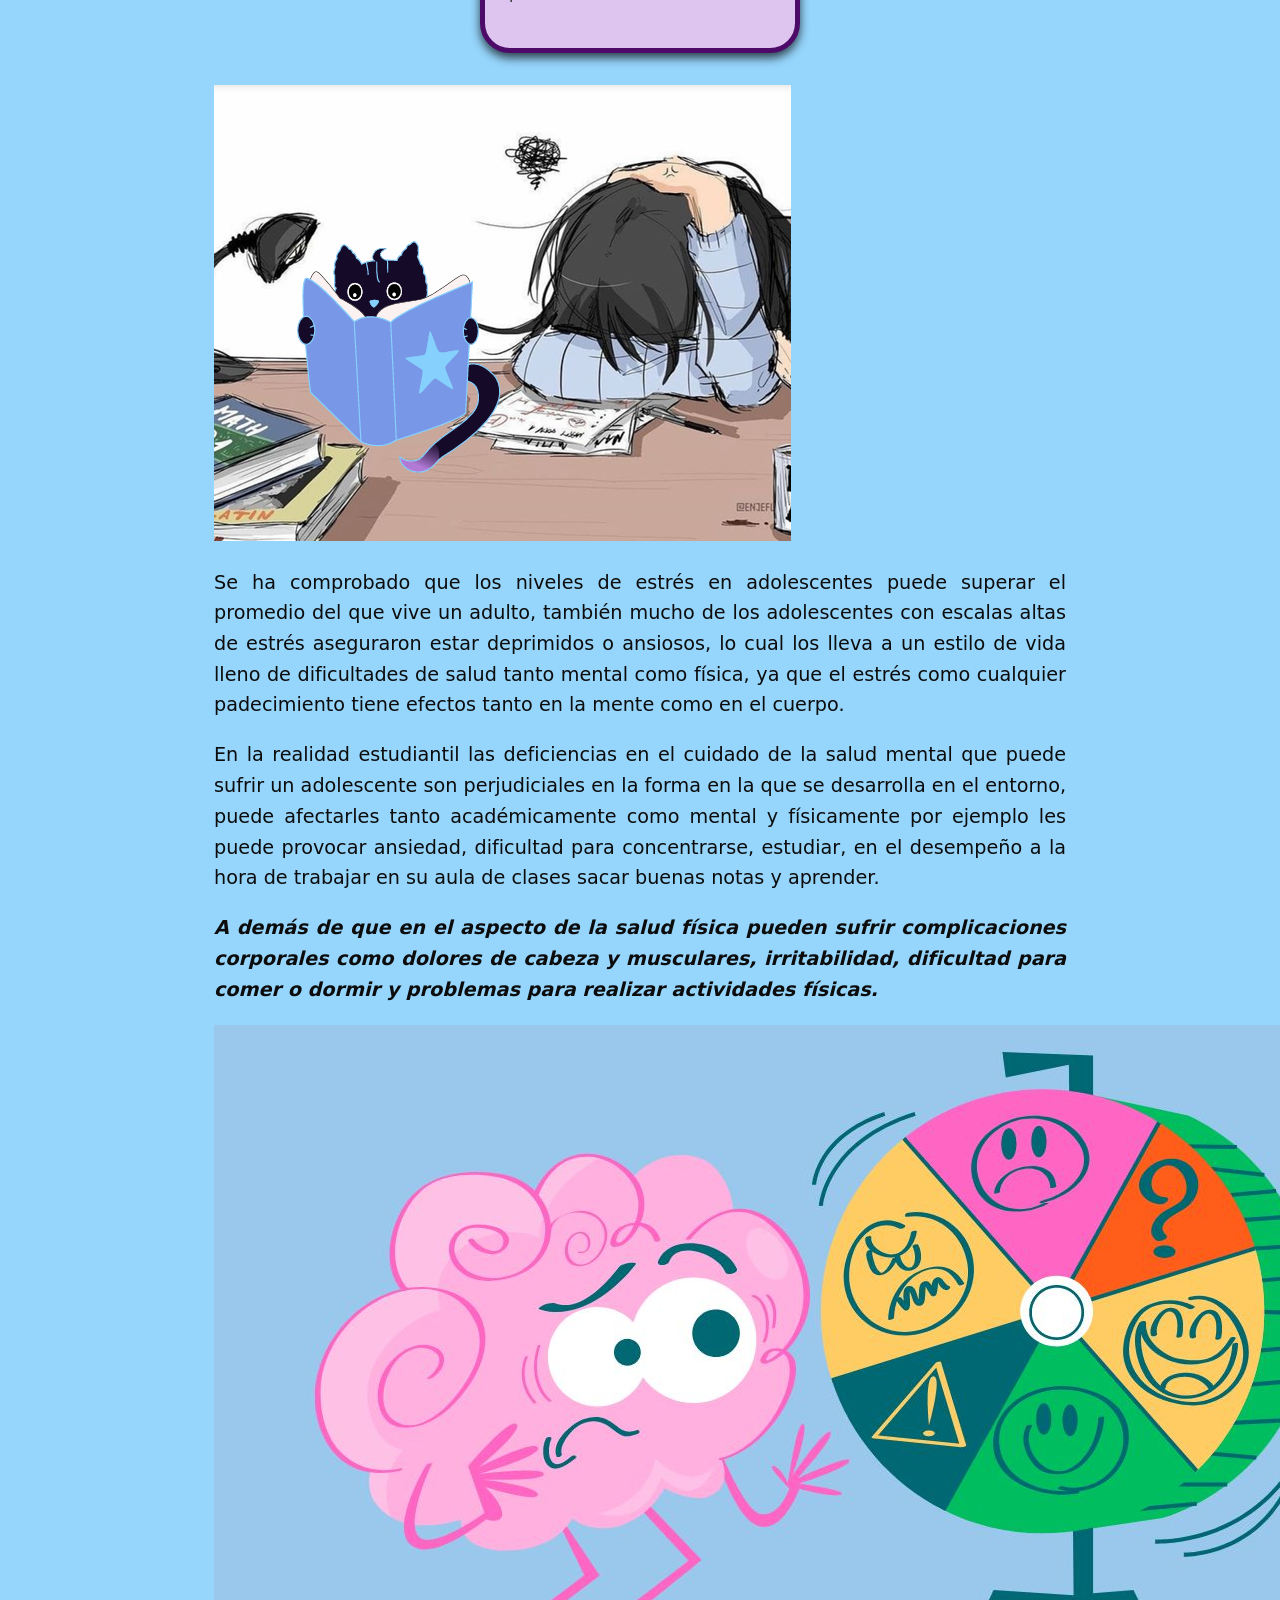
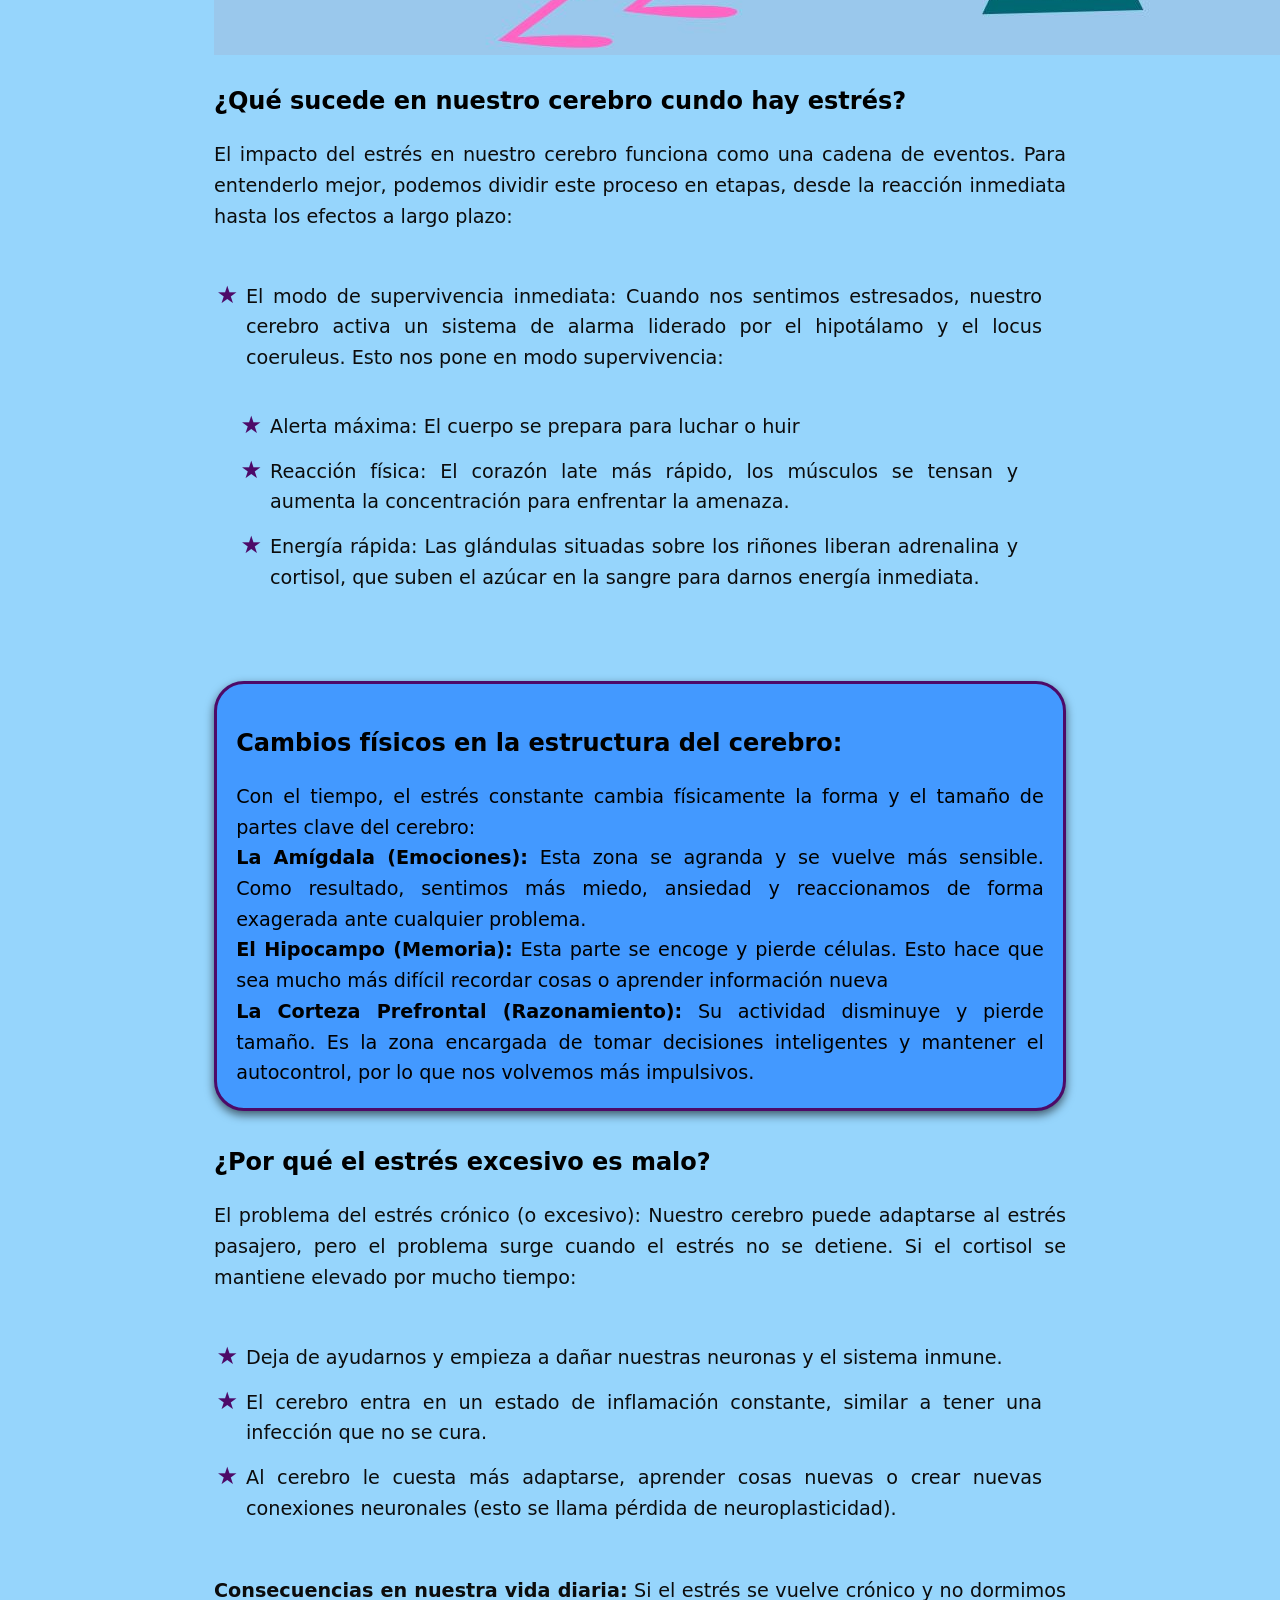
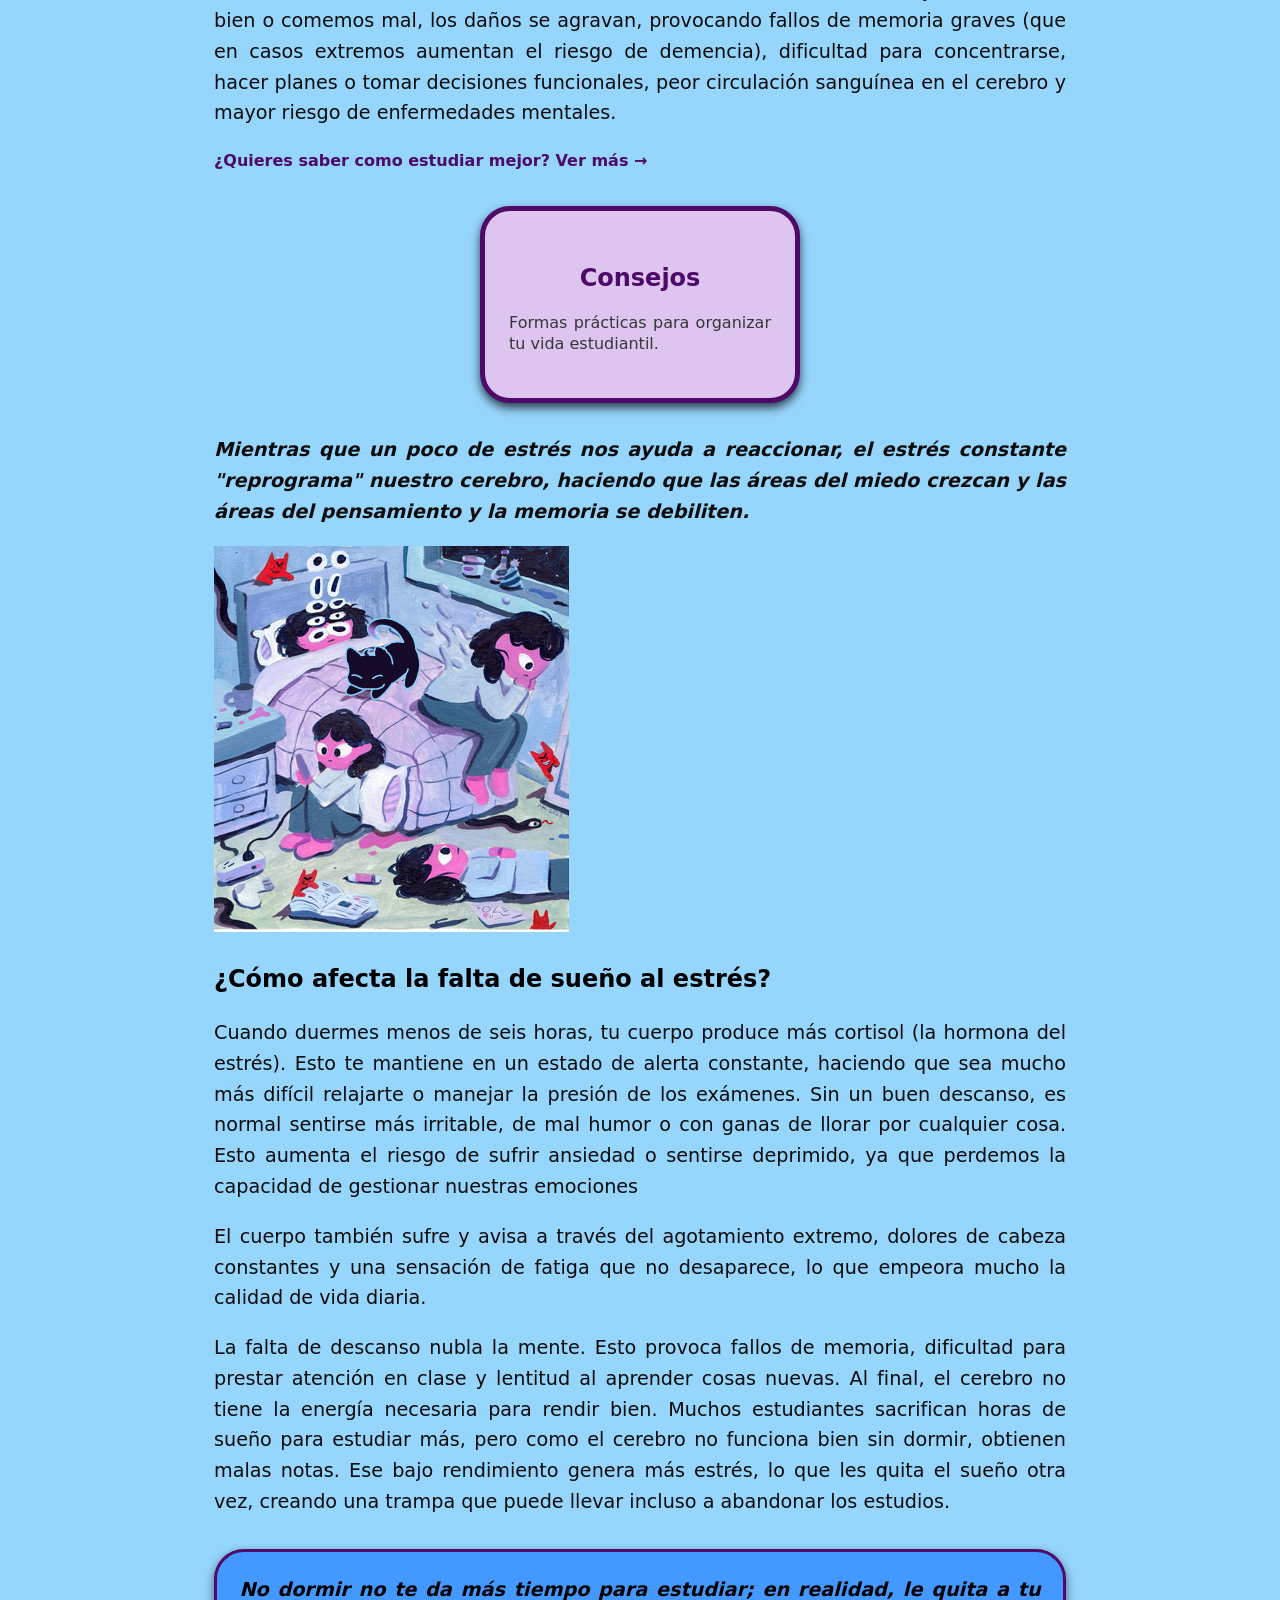
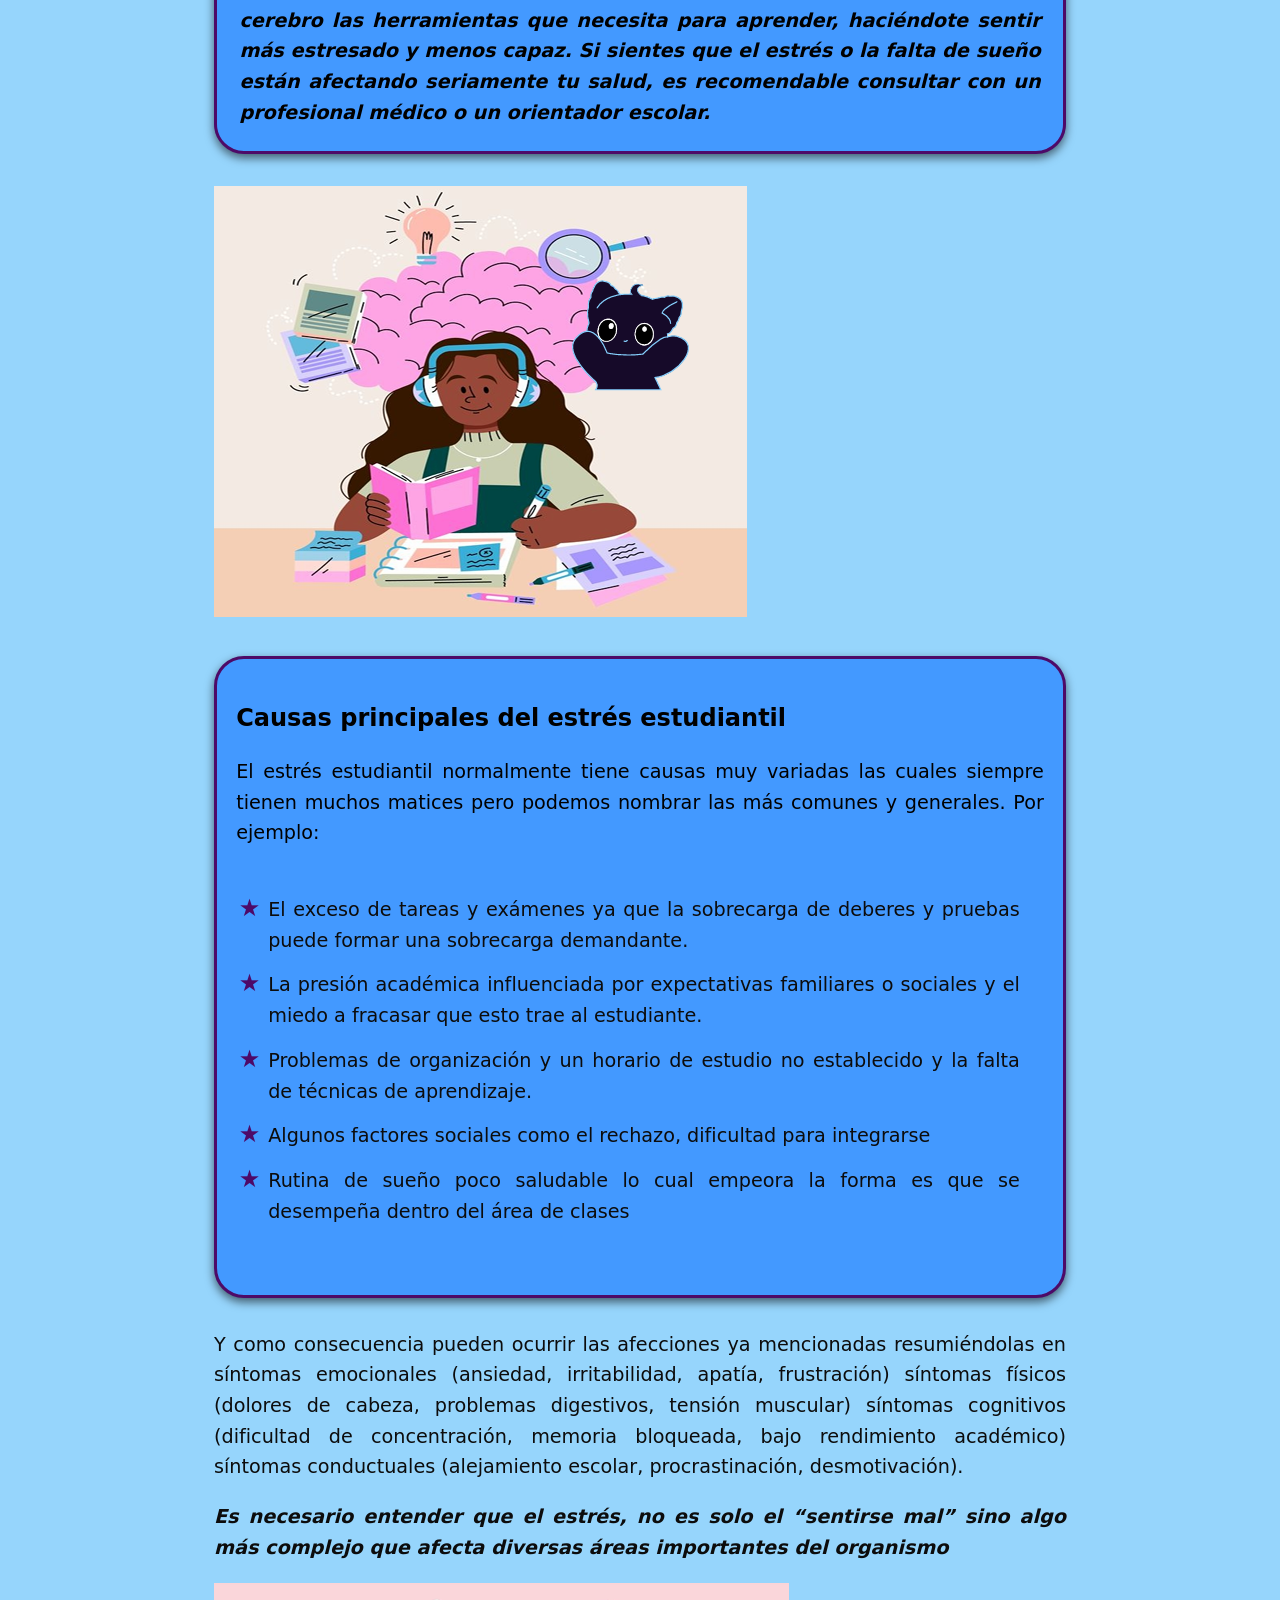
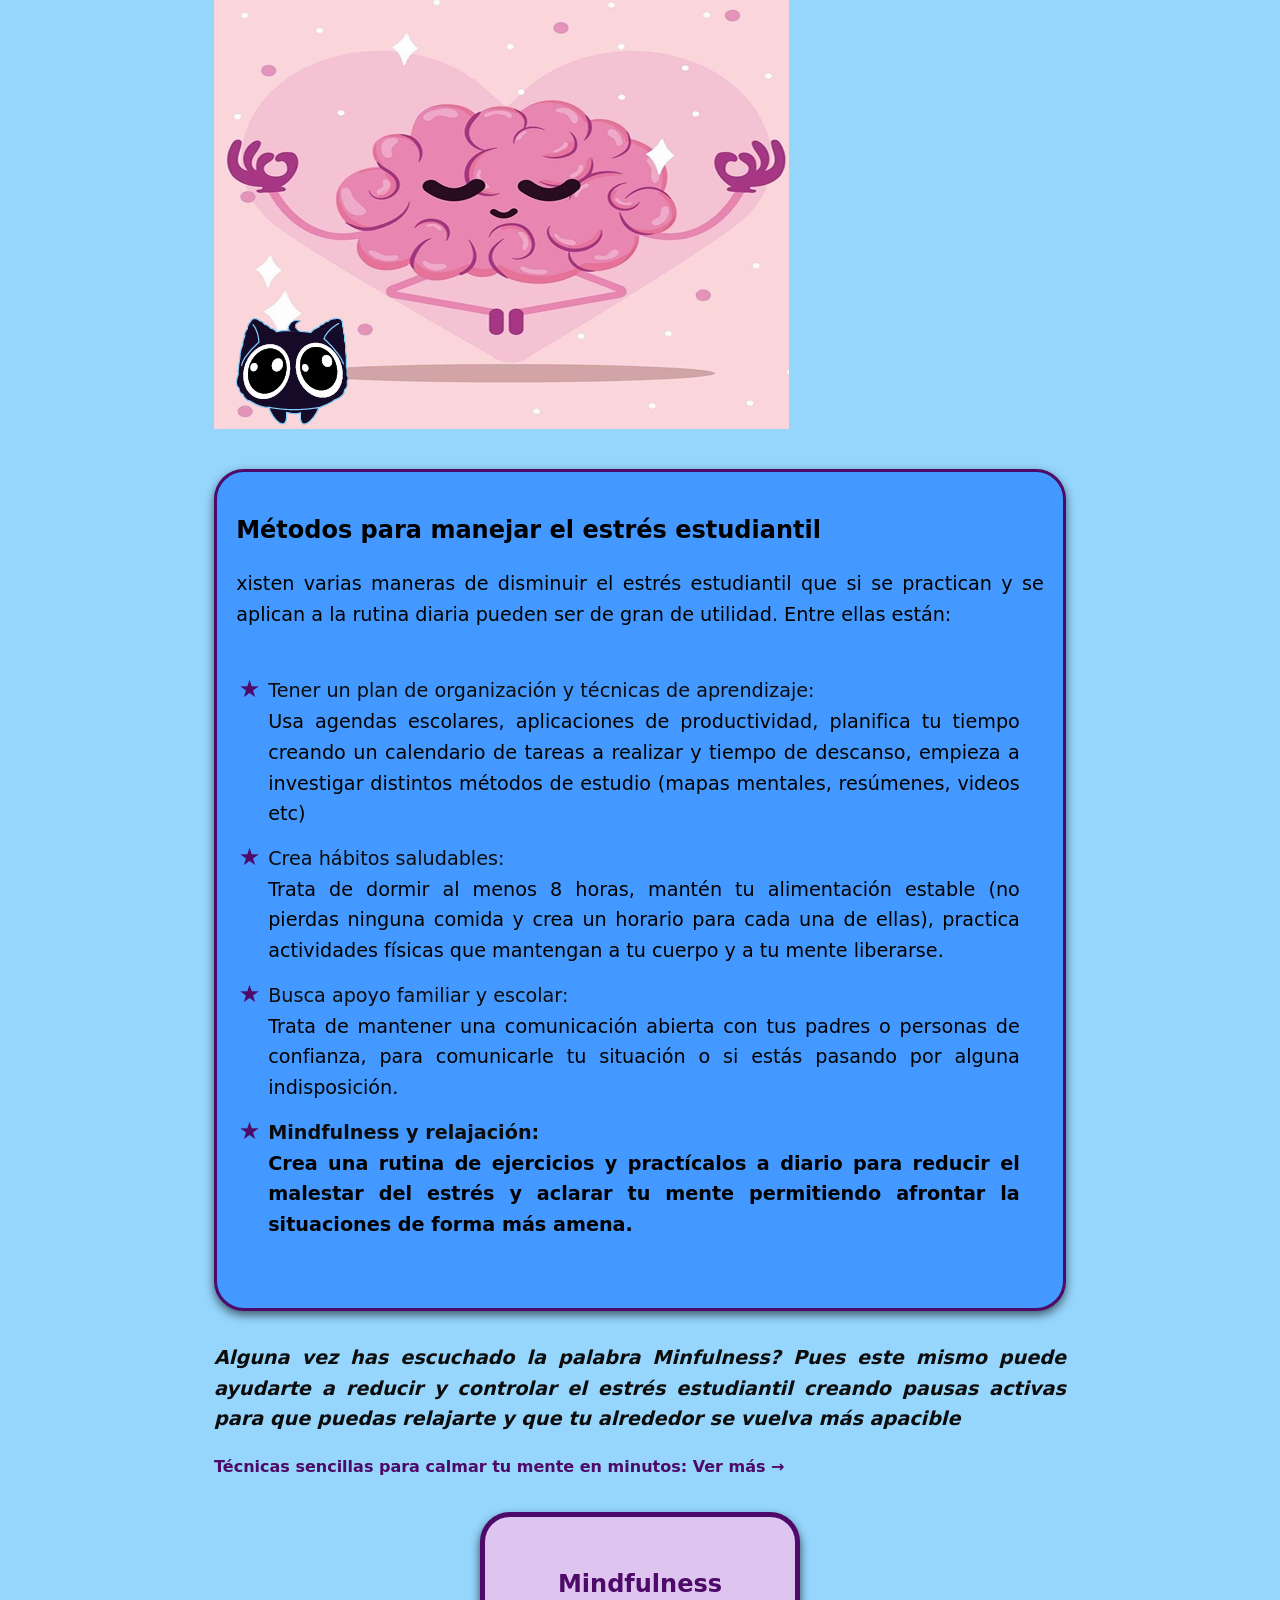
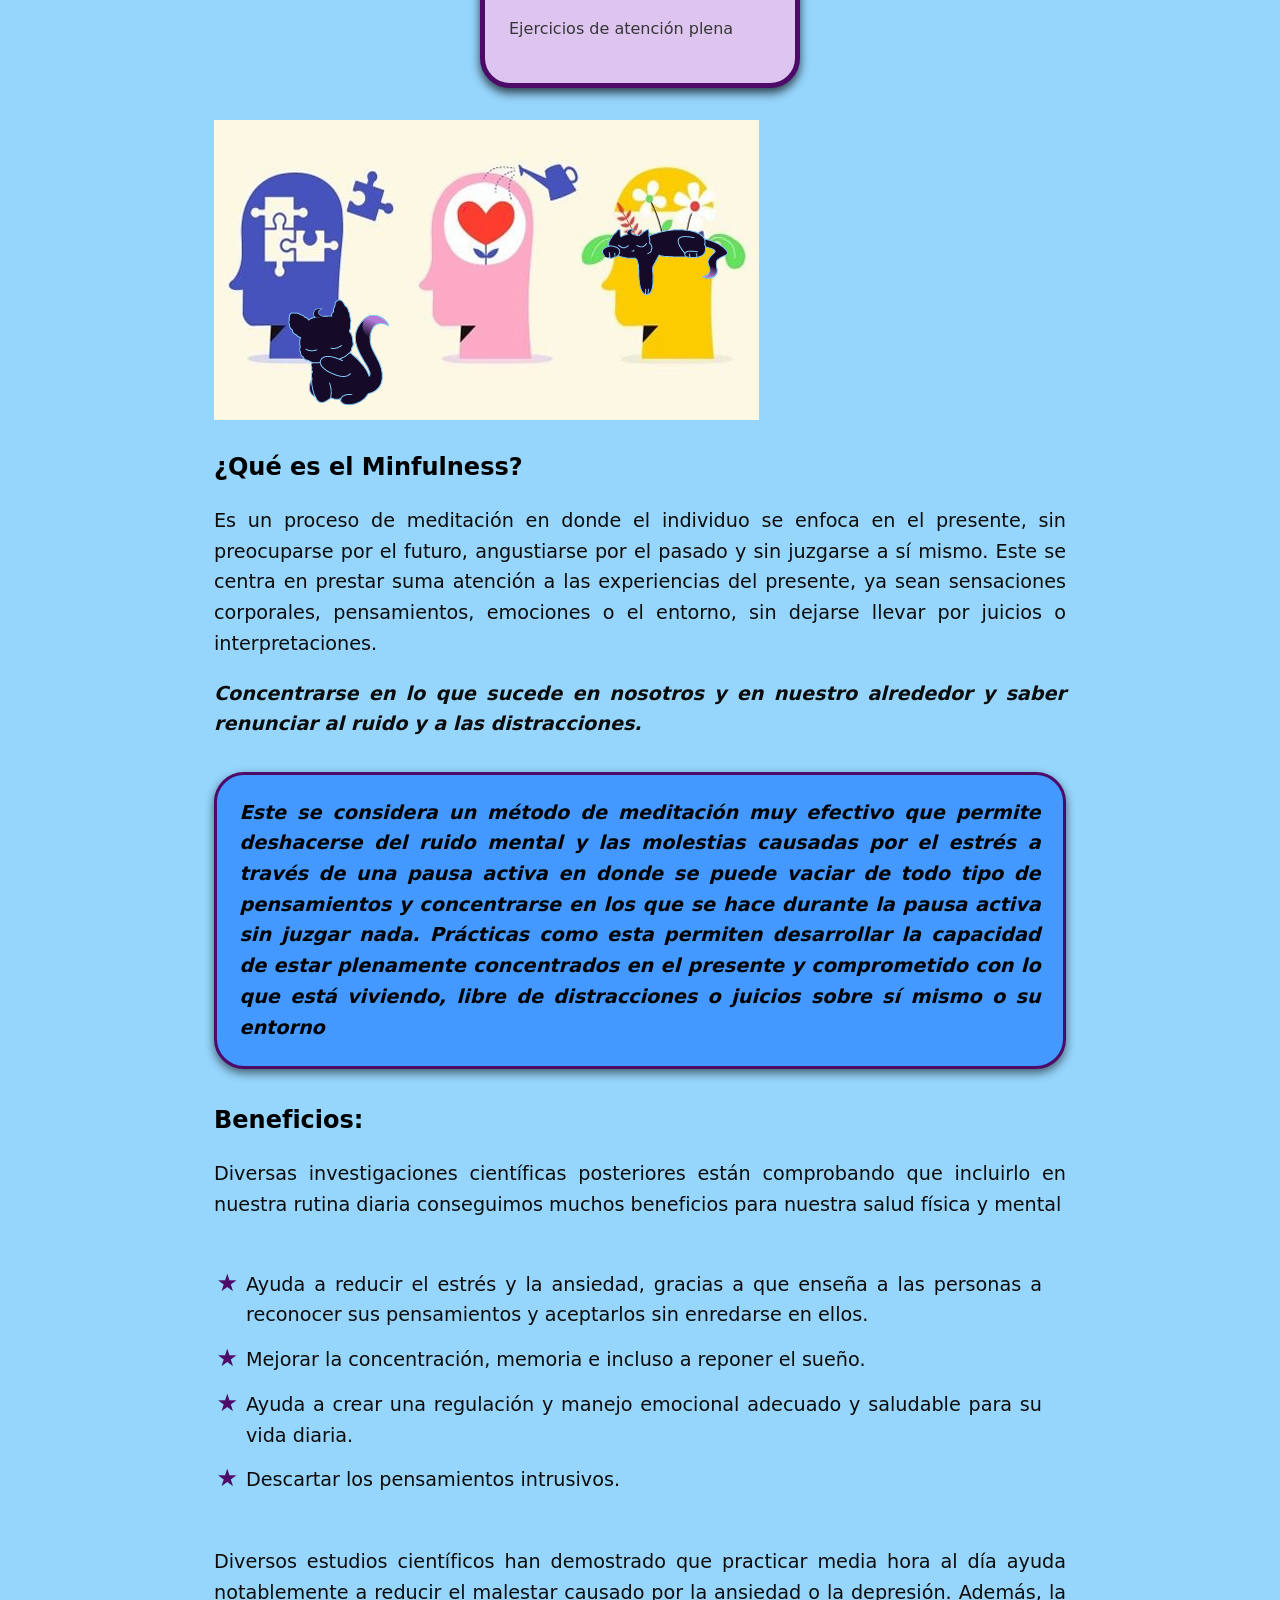
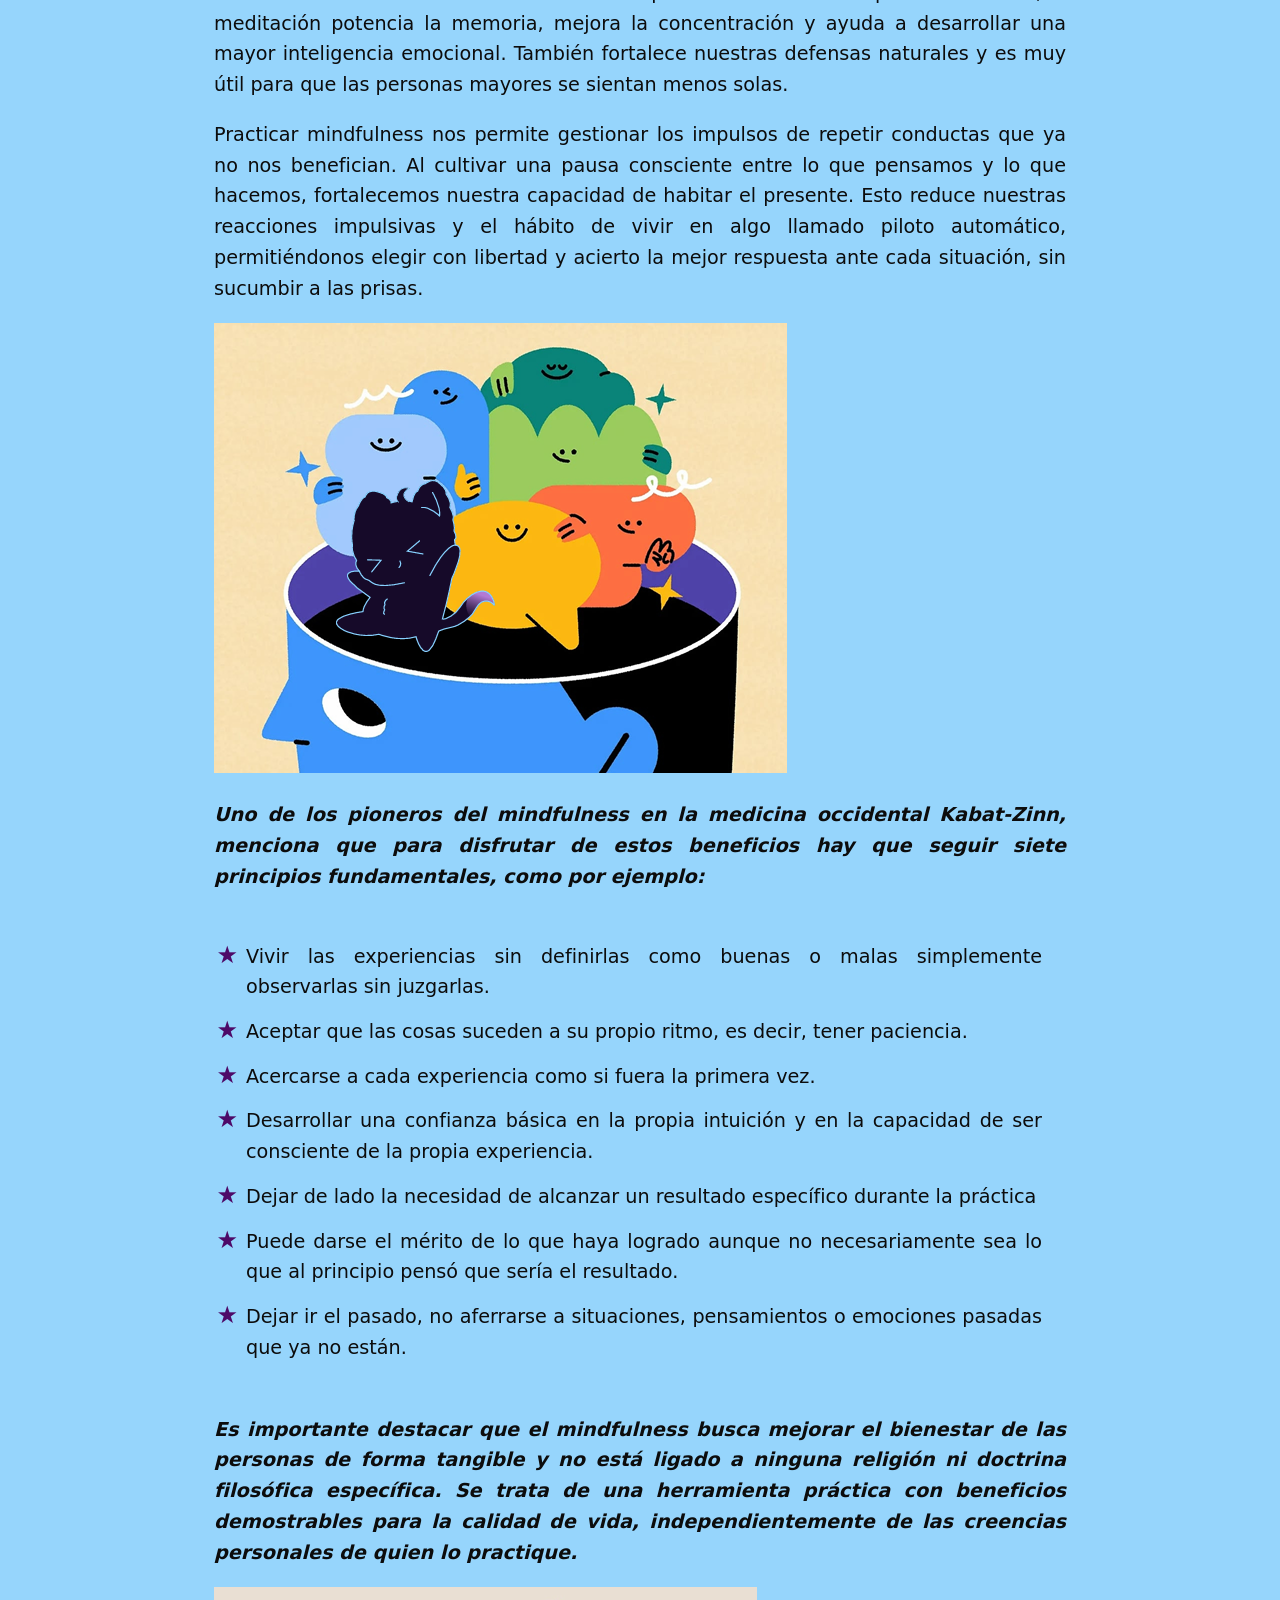
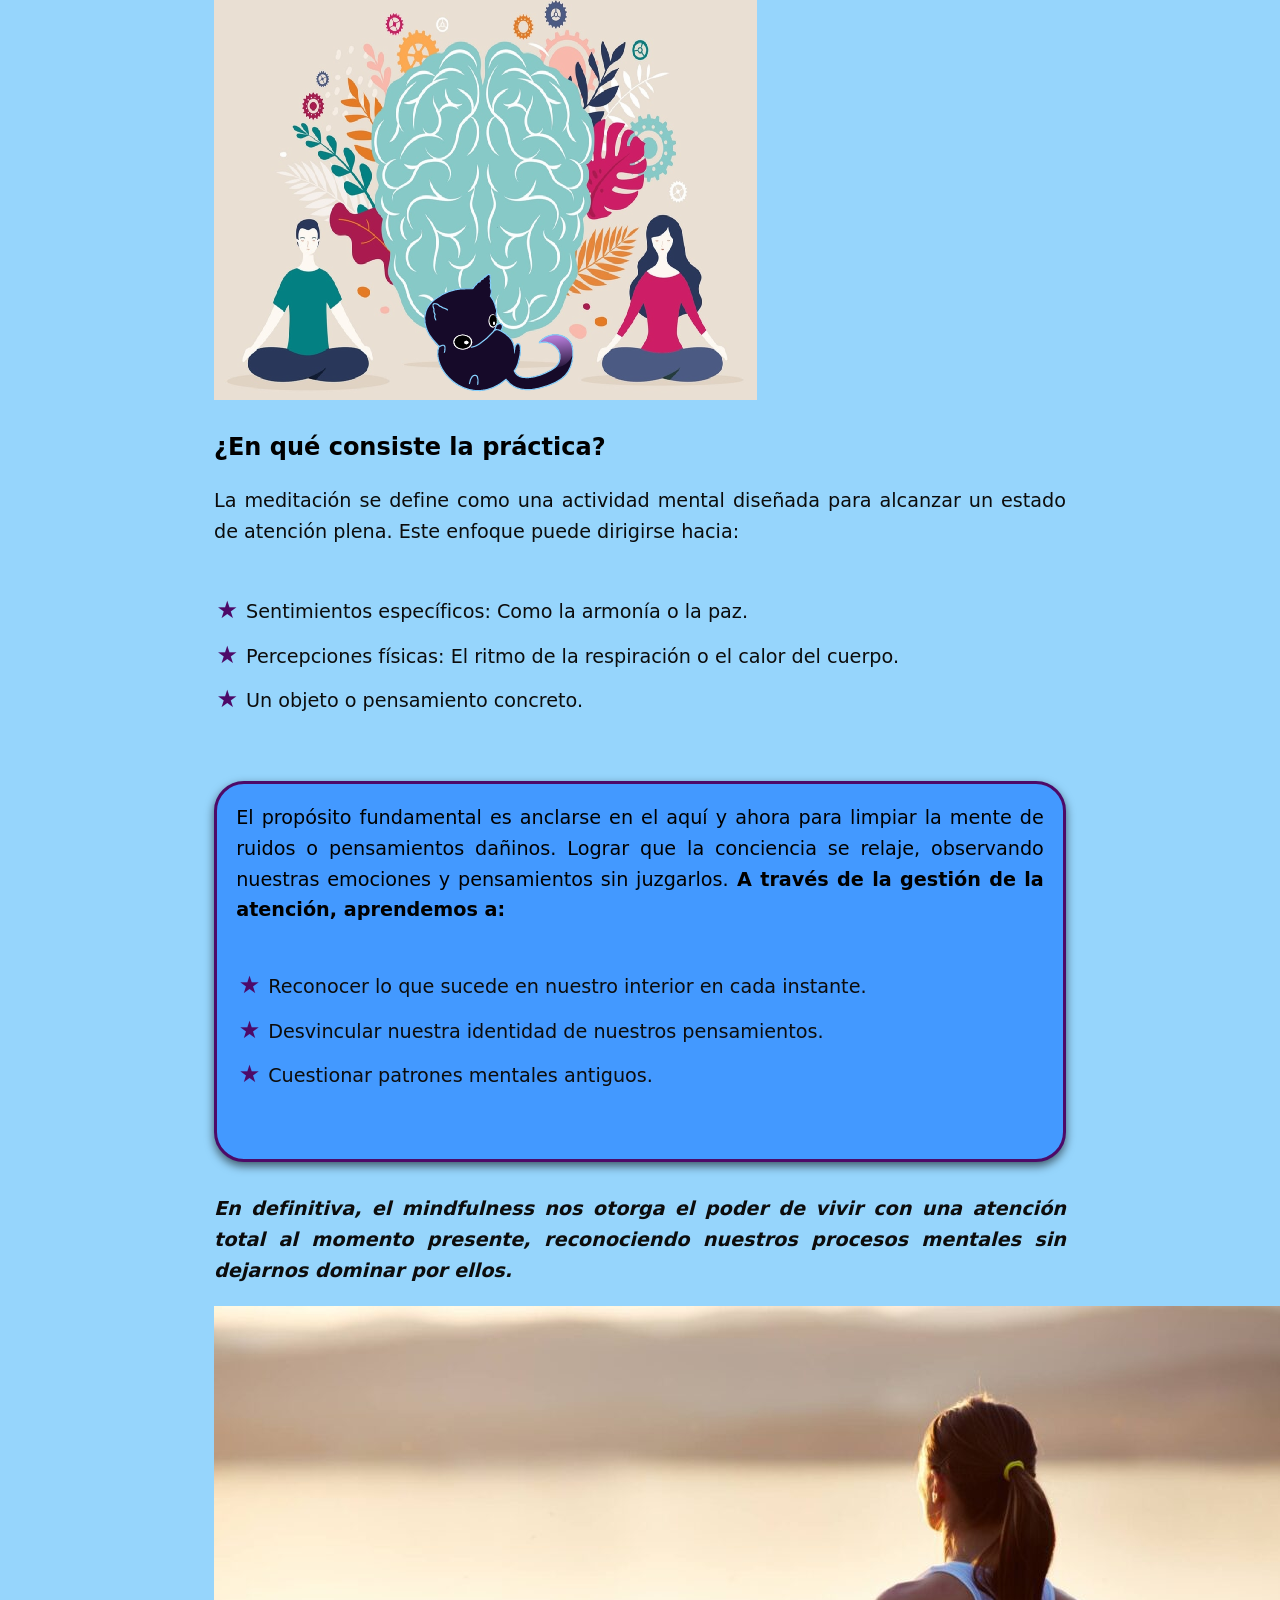
==== commit 15944563: "Incio listo, seguimos con la seccion de ejercicios" ====
--- a/index.html
+++ b/index.html
@@ -6,6 +6,8 @@
     <meta description="El estrés estudiantil es una reacción fisiológica del ser humano ante situaciones que lo agobian que en ocasiones puede ser tan fuerte que puede afectar tu salud física y mental. Por ello Lucky te ofrece un espacio de relajación a traves de ejercicios mindfulness, música, y actividades que te ayudaran a poder enfretar el estrés de una forma más saludable.">
     <meta keywords="Estres, mindfulness, Minfulness, ejercicios mindfulness, estres estudiantil, estres escolar, estres en estudiantes, relajación, relajacion, como calmar el estres, como regular el estres, ejercicios de relajacion">
     <title>La solución a tu estrés-Lucky</title>
+    <link rel="icon" href="Luckylogo2.png" type="image/png">
+    <link rel="apple-touch-icon" href="Luckylogo.png">
     <link rel="stylesheet" href="style.css">
 </head>
 <body>
@@ -33,7 +35,7 @@
     <main>
         <div class="info">
             <h1 id="1">¿El estrés estudiantil te afecta? ¿Cómo el minfulness puede ayudarte?</h1>
-            <img src="" alt="">
+            <img src="ft2.png">
             <div class="tabla-contenido">
                 <details>
                     <summary>Índice de Contenidos</summary>
@@ -59,7 +61,7 @@
             </div>
             <p> La salud mental es un estado de bienestar en el cual el individuo puede ser consciente de sus propias capacidades, puede afrontar las tensiones normales de la vida, trabajar de forma productiva y fructífera y es capaz de hacer una contribución a su comunidad. Esto en el contexto adolescente es un concepto que abraca el bienestar emocional, psicológico y social además de un buen comienzo del descubrimiento de la identidad personal y de la adaptación a un nuevo estilos de vida, aun así estos se pueden ver afectados por los diversos cambios que surgen en esta etapa como lo que puede ser el estrés que surge por actividades escolares</p>
             <p class="ns">A lo largo del año lidiamos con tareas y responsabilidades que nos generan mucho "ruidomental". ¿Has observado cómo te hace sentir todo?, ¿eres consciente de lo que esas experiencias te han generado?</p>
-            <img src="" alt="">
+            <img src="ft3.png">
             <p>El estrés es una reacción fisiológica del ser humano ante situaciones que lo agobian, es una reacción natural del cerebro y totalmente necesaria para la supervivencia, esta reacción se activacuando se perciben situaciones demandantes o amenazantes en el entorno donde se encuentra el individuo, sin embargo si esta respuesta se vuelve demasiado intensa y prolongada, puede tener consecuencias negativas en la salud mental y física.</p>
             <p class="ns">Las causas del estrés y sus resultados son diversos, cada persona tiene una forma distinta de procesarlo y de manejarlo pero no todas tienen la capacidad de realizar ese manejo de forma saludable.</p>
             <p id="2">El estrés estudiantil es aquel que se desarrolla cuando un estudiante percibe las demandas y exigencias de su entorno como agobiantes o amenazantes para él, porque sobrepasan sus recursos o su preparación.</p>
@@ -74,11 +76,11 @@
                     <p>Música y materiales diseñados para reducir el estrés.</p>
                 </a>
             </section>
-            <img src="" alt="">
+            <img src="ft6.png">
             <p>Se ha comprobado que los niveles de estrés en adolescentes puede superar el promedio del que vive un adulto, también mucho de los adolescentes con escalas altas de estrés aseguraron estar deprimidos o ansiosos, lo cual los lleva a un estilo de vida lleno de dificultades de salud tanto mental como física, ya que el estrés como cualquier padecimiento tiene efectos tanto en la mente como en el cuerpo.</p>
             <p>En la realidad estudiantil las deficiencias en el cuidado de la salud mental que puede sufrir un adolescente son perjudiciales en la forma en la que se desarrolla en el entorno, puede afectarles tanto académicamente como mental y físicamente por ejemplo les puede provocar ansiedad, dificultad para concentrarse, estudiar, en el desempeño a la hora de trabajar en su aula de clases sacar buenas notas y aprender.</p>
             <p class="ns">A demás de que en el aspecto de la salud física pueden sufrir complicaciones corporales como dolores de cabeza y musculares, irritabilidad, dificultad para comer o dormir y problemas para realizar actividades físicas.</p>
-            <img src="" alt="">
+            <img src="ft5.jpg">
             <h2 id="3">¿Qué sucede en nuestro cerebro cundo hay estrés?</h2>
             <p>El impacto del estrés en nuestro cerebro funciona como una cadena de eventos. Para entenderlo mejor, podemos dividir este proceso en etapas, desde la reacción inmediata hasta los efectos a largo plazo:</p>
             <ul>
@@ -112,13 +114,13 @@
                 </a>
             </section>
                 <p class="ns">Mientras que un poco de estrés nos ayuda a reaccionar, el estrés constante "reprograma" nuestro cerebro, haciendo que las áreas del miedo crezcan y las áreas del pensamiento y la memoria se debiliten.</p>
-                <img src="" alt="">
+                <img src="ft14.png">
                 <h2 id="5">¿Cómo afecta la falta de sueño al estrés?</h2>
                 <p>Cuando duermes menos de seis horas, tu cuerpo produce más cortisol (la hormona del estrés). Esto te mantiene en un estado de alerta constante, haciendo que sea mucho más difícil relajarte o manejar la presión de los exámenes. Sin un buen descanso, es normal sentirse más irritable, de mal humor o con ganas de llorar por cualquier cosa. Esto aumenta el riesgo de sufrir ansiedad o sentirse deprimido, ya que perdemos la capacidad de gestionar nuestras emociones</p>
                 <p>El cuerpo también sufre y avisa a través del agotamiento extremo, dolores de cabeza constantes y una sensación de fatiga que no desaparece, lo que empeora mucho la calidad de vida diaria.</p>
                 <p>La falta de descanso nubla la mente. Esto provoca fallos de memoria, dificultad para prestar atención en clase y lentitud al aprender cosas nuevas. Al final, el cerebro no tiene la energía necesaria para rendir bien. Muchos estudiantes sacrifican horas de sueño para estudiar más, pero como el cerebro no funciona bien sin dormir, obtienen malas notas. Ese bajo rendimiento genera más estrés, lo que les quita el sueño otra vez, creando una trampa que puede llevar incluso a abandonar los estudios.</p>
             <div class="resaltado"><p>No dormir no te da más tiempo para estudiar; en realidad, le quita a tu cerebro las herramientas que necesita para aprender, haciéndote sentir más estresado y menos capaz. Si sientes que el estrés o la falta de sueño están afectando seriamente tu salud, es recomendable consultar con un profesional médico o un orientador escolar.</p></div>
-            <img src="" alt="">
+            <img src="ft7.png">
             <div class="resaltado2">
                 <h2 id="6"><b>Causas principales del estrés estudiantil</b></h2>
                 <p><p>El estrés estudiantil normalmente tiene causas muy variadas las cuales siempre tienen muchos matices pero podemos nombrar las más comunes y generales. Por ejemplo:</p>
@@ -132,7 +134,7 @@
             </div>
             <p>Y como consecuencia pueden ocurrir las afecciones ya mencionadas resumiéndolas en síntomas emocionales (ansiedad, irritabilidad, apatía, frustración) síntomas físicos (dolores de cabeza, problemas digestivos, tensión muscular) síntomas cognitivos (dificultad de concentración, memoria bloqueada, bajo rendimiento académico) síntomas conductuales (alejamiento escolar, procrastinación, desmotivación). </p>
             <p class="ns">Es necesario entender que el estrés, no es solo el “sentirse mal” sino algo más complejo que afecta diversas áreas importantes del organismo</p>
-            <img src="" alt="">
+            <img src="ft8.png">
             <div class="resaltado2"><h2 id="7">Métodos para manejar el estrés estudiantil</h2>
             <p>xisten varias maneras de disminuir el estrés estudiantil que si se practican y se aplican a la rutina diaria pueden ser de gran de utilidad. Entre ellas están: </p>
                 <ul>
@@ -158,7 +160,7 @@
                     <p>Ejercicios de atención plena</p>
                 </a>
             </section>
-            <img src="" alt="">
+            <img src="ft9.png">
             <h2 id="8">¿Qué es el Minfulness?</h2>
             <p>Es un proceso de meditación en donde el individuo se enfoca en el presente, sin preocuparse por el futuro, angustiarse por el pasado y sin juzgarse a sí mismo. Este se centra en prestar suma atención a las experiencias del presente, ya sean sensaciones corporales, pensamientos, emociones o el entorno, sin dejarse llevar por juicios o interpretaciones. </p>
             <p class="ns">Concentrarse en lo que sucede en nosotros y en nuestro alrededor y saber renunciar al ruido y a las distracciones.</p>
@@ -173,7 +175,7 @@
                 </ul>
             <p>Diversos estudios científicos han demostrado que practicar media hora al día ayuda notablemente a reducir el malestar causado por la ansiedad o la depresión. Además, la meditación potencia la memoria, mejora la concentración y ayuda a desarrollar una mayor inteligencia emocional. También fortalece nuestras defensas naturales y es muy útil para que las personas mayores se sientan menos solas.</p>
             <p>Practicar mindfulness nos permite gestionar los impulsos de repetir conductas que ya no nos benefician. Al cultivar una pausa consciente entre lo que pensamos y lo que hacemos, fortalecemos nuestra capacidad de habitar el presente. Esto reduce nuestras reacciones impulsivas y el hábito de vivir en algo llamado piloto automático, permitiéndonos elegir con libertad y acierto la mejor respuesta ante cada situación, sin sucumbir a las prisas.</p>
-            <img src="" alt="">
+            <img src="ft10.png">
             <p class="ns">Uno de los pioneros del mindfulness en la medicina occidental Kabat-Zinn, menciona que para disfrutar de estos beneficios hay que seguir siete principios fundamentales, como por ejemplo: </p>
             <ul>
                 <li>Vivir las experiencias sin definirlas como buenas o malas simplemente observarlas sin juzgarlas.</li>
@@ -185,7 +187,7 @@
                 <li>Dejar ir el pasado, no aferrarse a situaciones, pensamientos o emociones pasadas que ya no están.</li>
             </ul>
             <p class="ns">Es importante destacar que el mindfulness busca mejorar el bienestar de las personas de forma tangible y no está ligado a ninguna religión ni doctrina filosófica específica. Se trata de una herramienta práctica con beneficios demostrables para la calidad de vida, independientemente de las creencias personales de quien lo practique.</p>
-            <img src="" alt="">
+            <img src="ft11.png">
             <h2 id="10">¿En qué consiste la práctica?</h2>
             <p>La meditación se define como una actividad mental diseñada para alcanzar un estado de atención plena. Este enfoque puede dirigirse hacia:</p>
             <ul>
@@ -200,7 +202,7 @@
                 <li>Cuestionar patrones mentales antiguos.</li>
             </ul></p></div>
             <p class="ns">En definitiva, el mindfulness nos otorga el poder de vivir con una atención total al momento presente, reconociendo nuestros procesos mentales sin dejarnos dominar por ellos.</p>
-            <img src="" alt="">
+            <img src="ft12.jpg">
             <h2 id="11">¿Cuándo practicarlo?</h2>
             <p>Para practicar el mindfulness con éxito, lo ideal es dedicarle unos treinta minutos diarios. Sin embargo, lo mejor es empezar con sesiones breves de apenas diez minutos para que la mente se acostumbre poco a poco a estas nuevas sensaciones. Si intentamos meditar demasiado tiempo desde el primer día, es probable que aparezca la frustración o el cansancio al sentir que no dominamos la técnica, lo que podría llevarnos a abandonar el hábito antes de tiempo.</p>
             <h2 id="12">¿Dónde realizar Mindfulness?</h2>
@@ -209,7 +211,7 @@
             <h2 id="13">Mindfulness formal e informal</h2>
             <p>El mindfulness se puede practicar de dos maneras distintas que se complementan entre sí. La primera es la práctica formal, que consiste en dedicarnos un tiempo exclusivo para estar en calma, ya sea sentados o acostados. Calmamos nuestro cuerpo y nuestra mente a través de la respiración mientras observamos todo lo que ocurre en nuestro interior sin juzgarlo. Durante este ejercicio, aprendemos a reconocer nuestros pensamientos y emociones como sucesos pasajeros.</p>
             <p>La segunda forma es la práctica informal, la cual llevamos a cabo en nuestro día a día al realizar nuestras actividades cotidianas con total atención. Esto significa estar realmente presentes en lo que hacemos: comer cuando comemos, caminar cuando caminamos o saludar cuando saludamos. Se trata de poner toda nuestra conciencia en el momento actual en lugar de dejar que nuestra mente se llene de preocupaciones, constantes críticas hacia nosotros mismos o ansiedad por el futuro. Al final, se trata simplemente de estar donde estamos y vivir el presente con plenitud.</p>
-            <img src="" alt="">
+            <img src="ft13.png">
             <div class="resaltado2"><h2 id="14">¿Cómo realizar Mindfulness?</h2>
             <p>Lo ideal es comenzar con unos pocos minutos cada día. La meta es ir aumentando la duración poco a poco hasta llegar a los 30 minutos diarios, pero sin prisas. Es muy importante ser constante y tener paciencia; no te desanimes si no notas resultados de inmediato, ya que los beneficios aparecen con la práctica regular.</p>
             <ul>
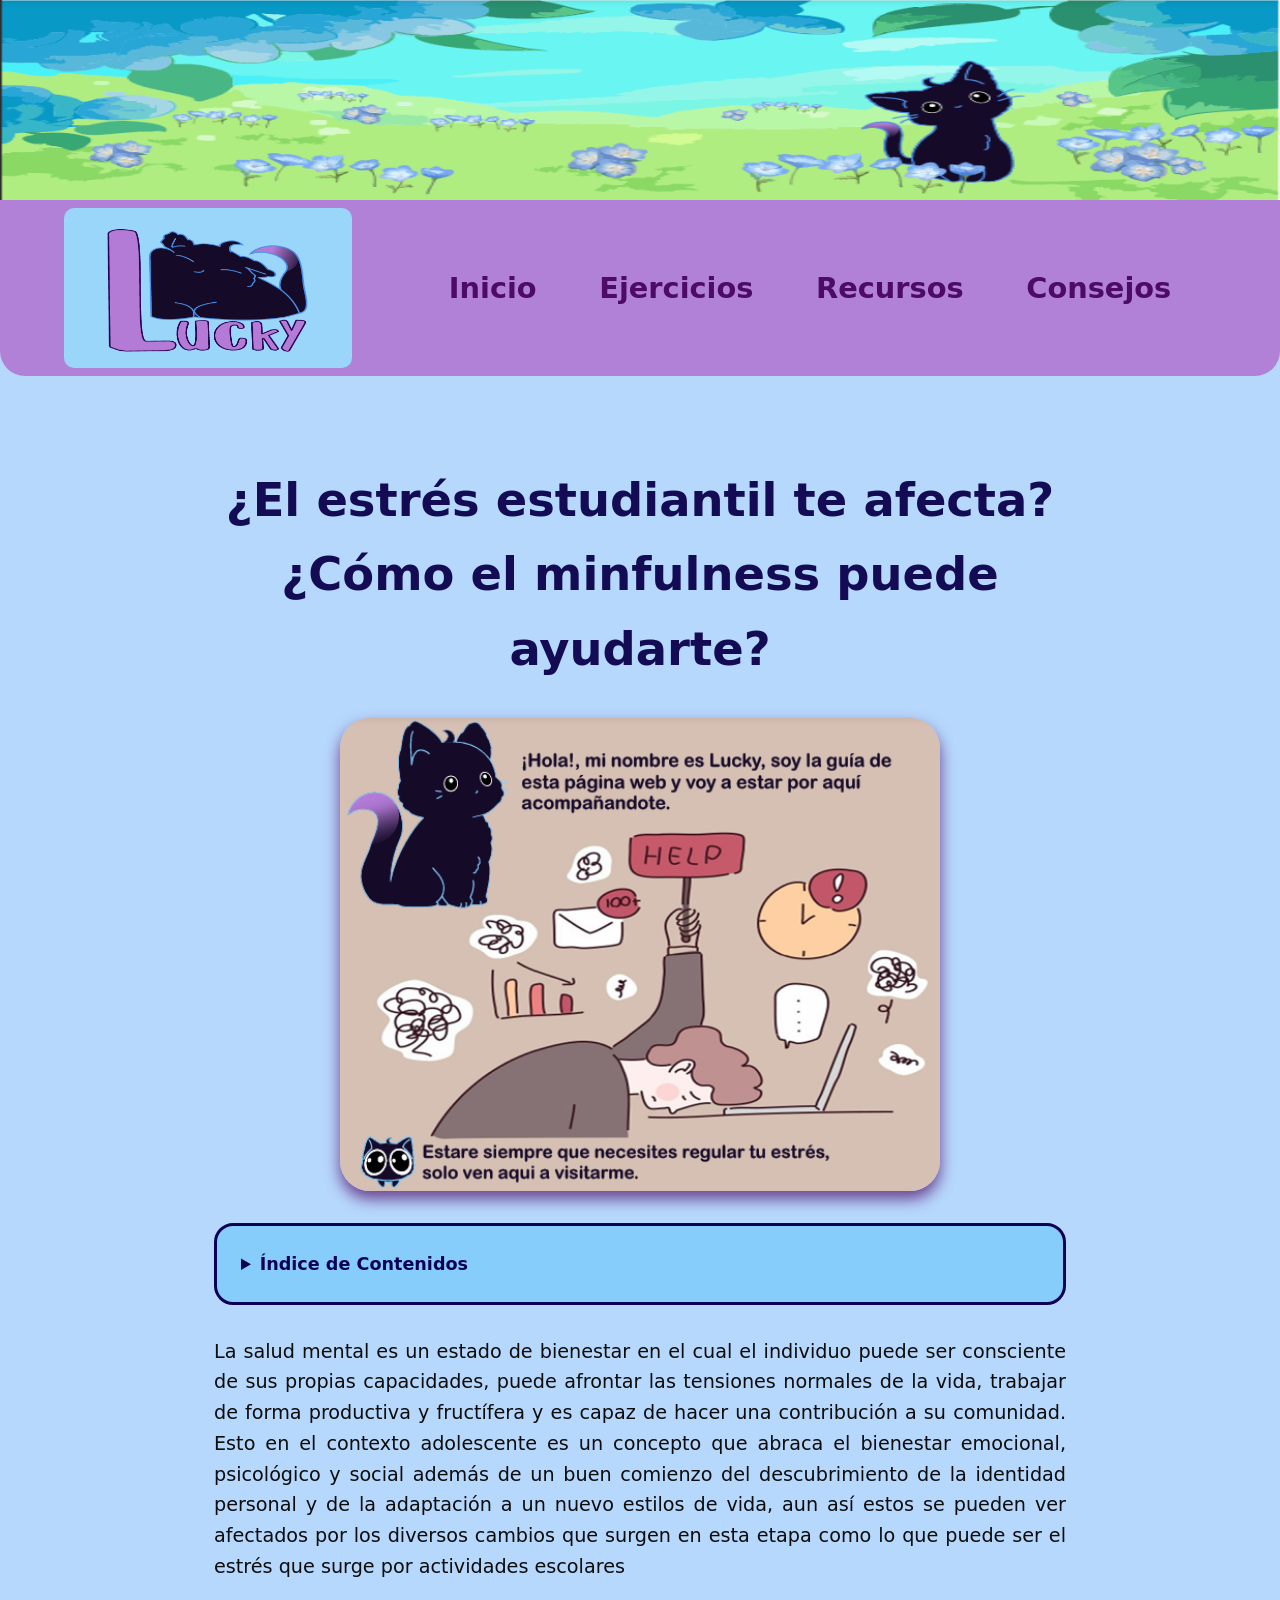
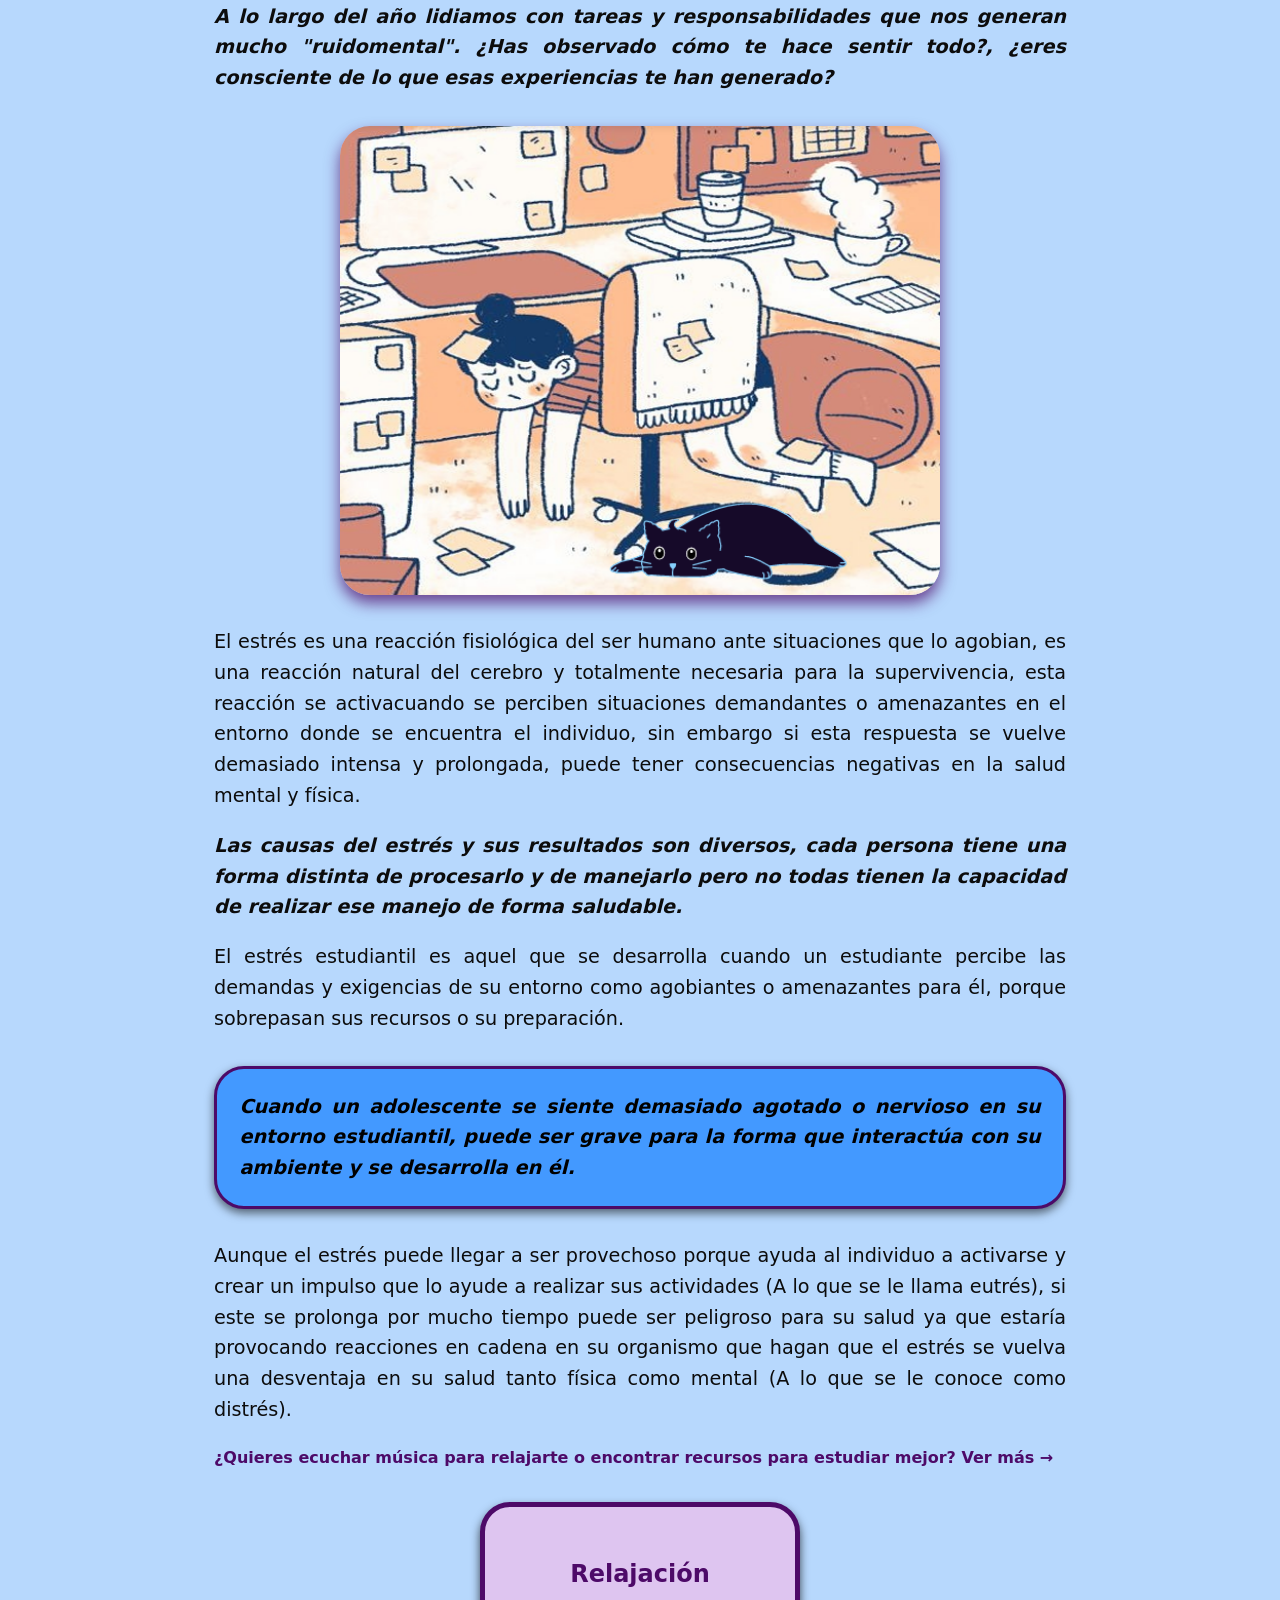
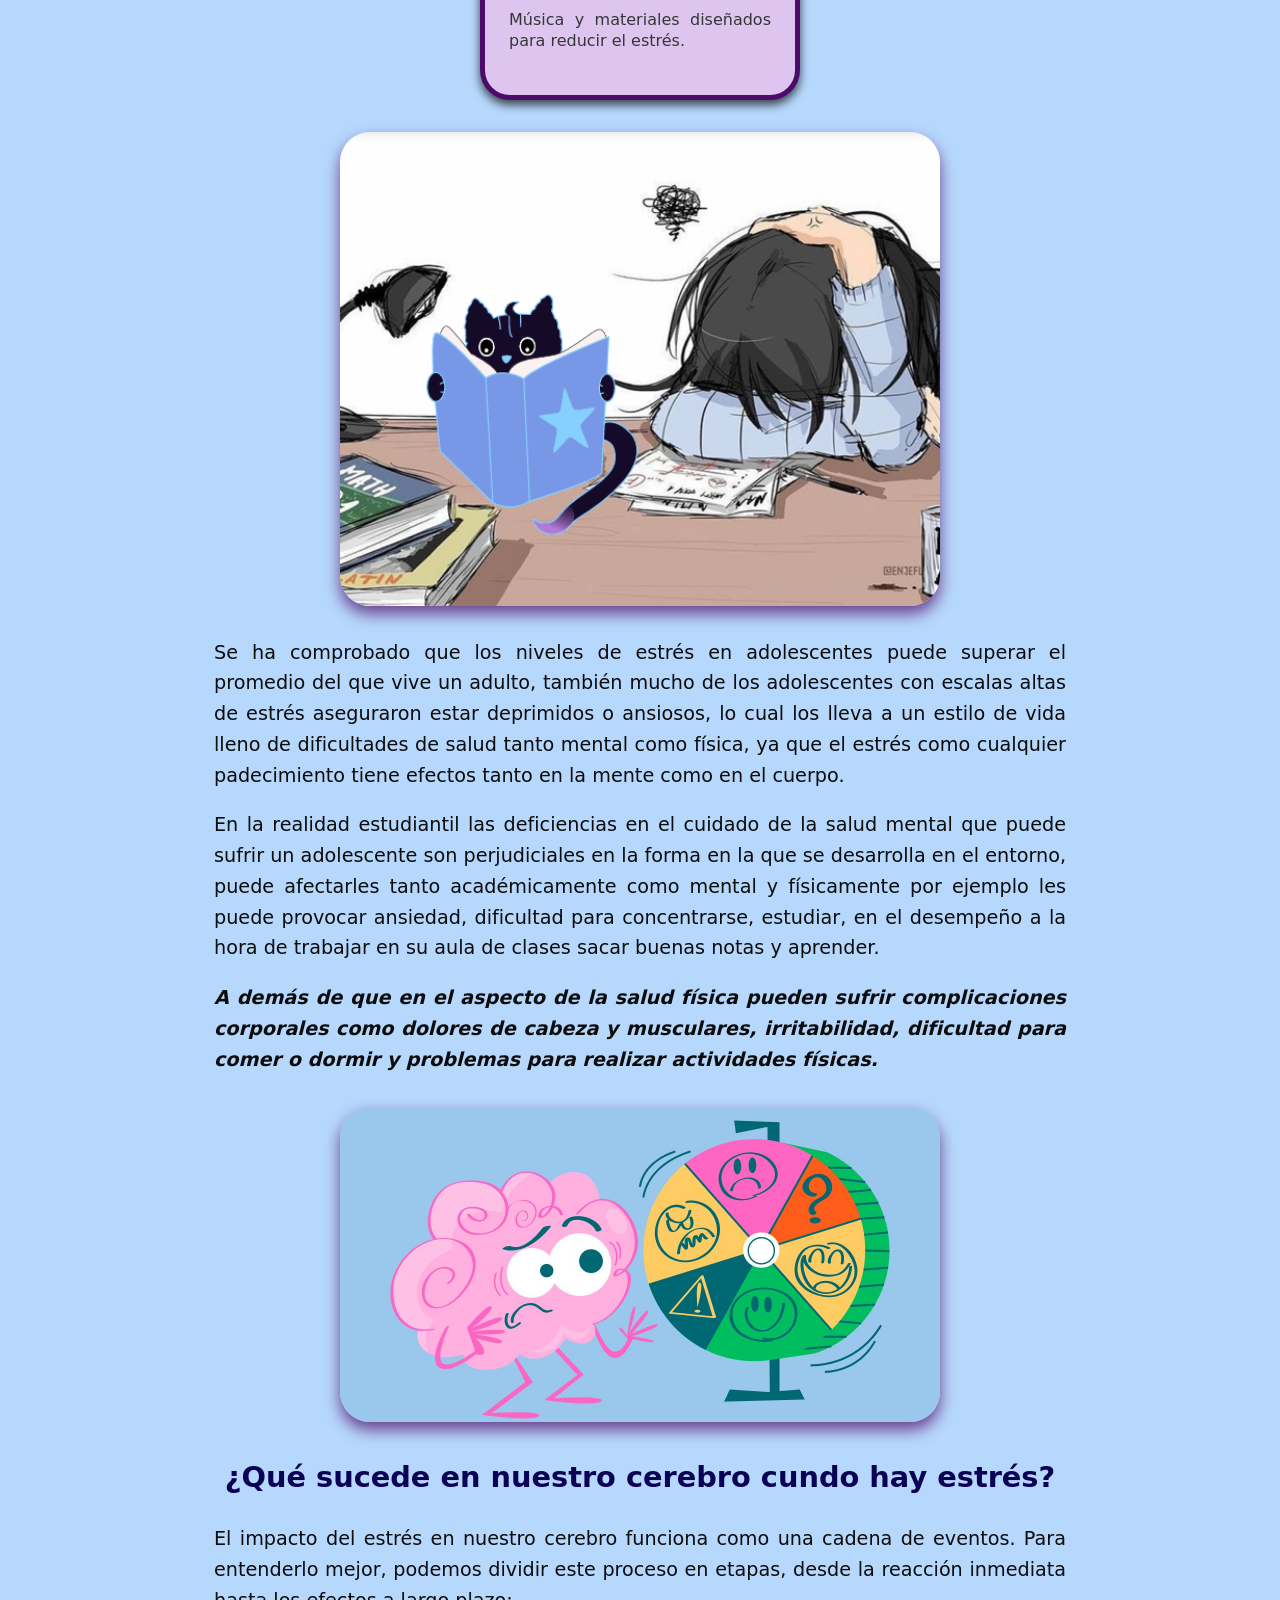
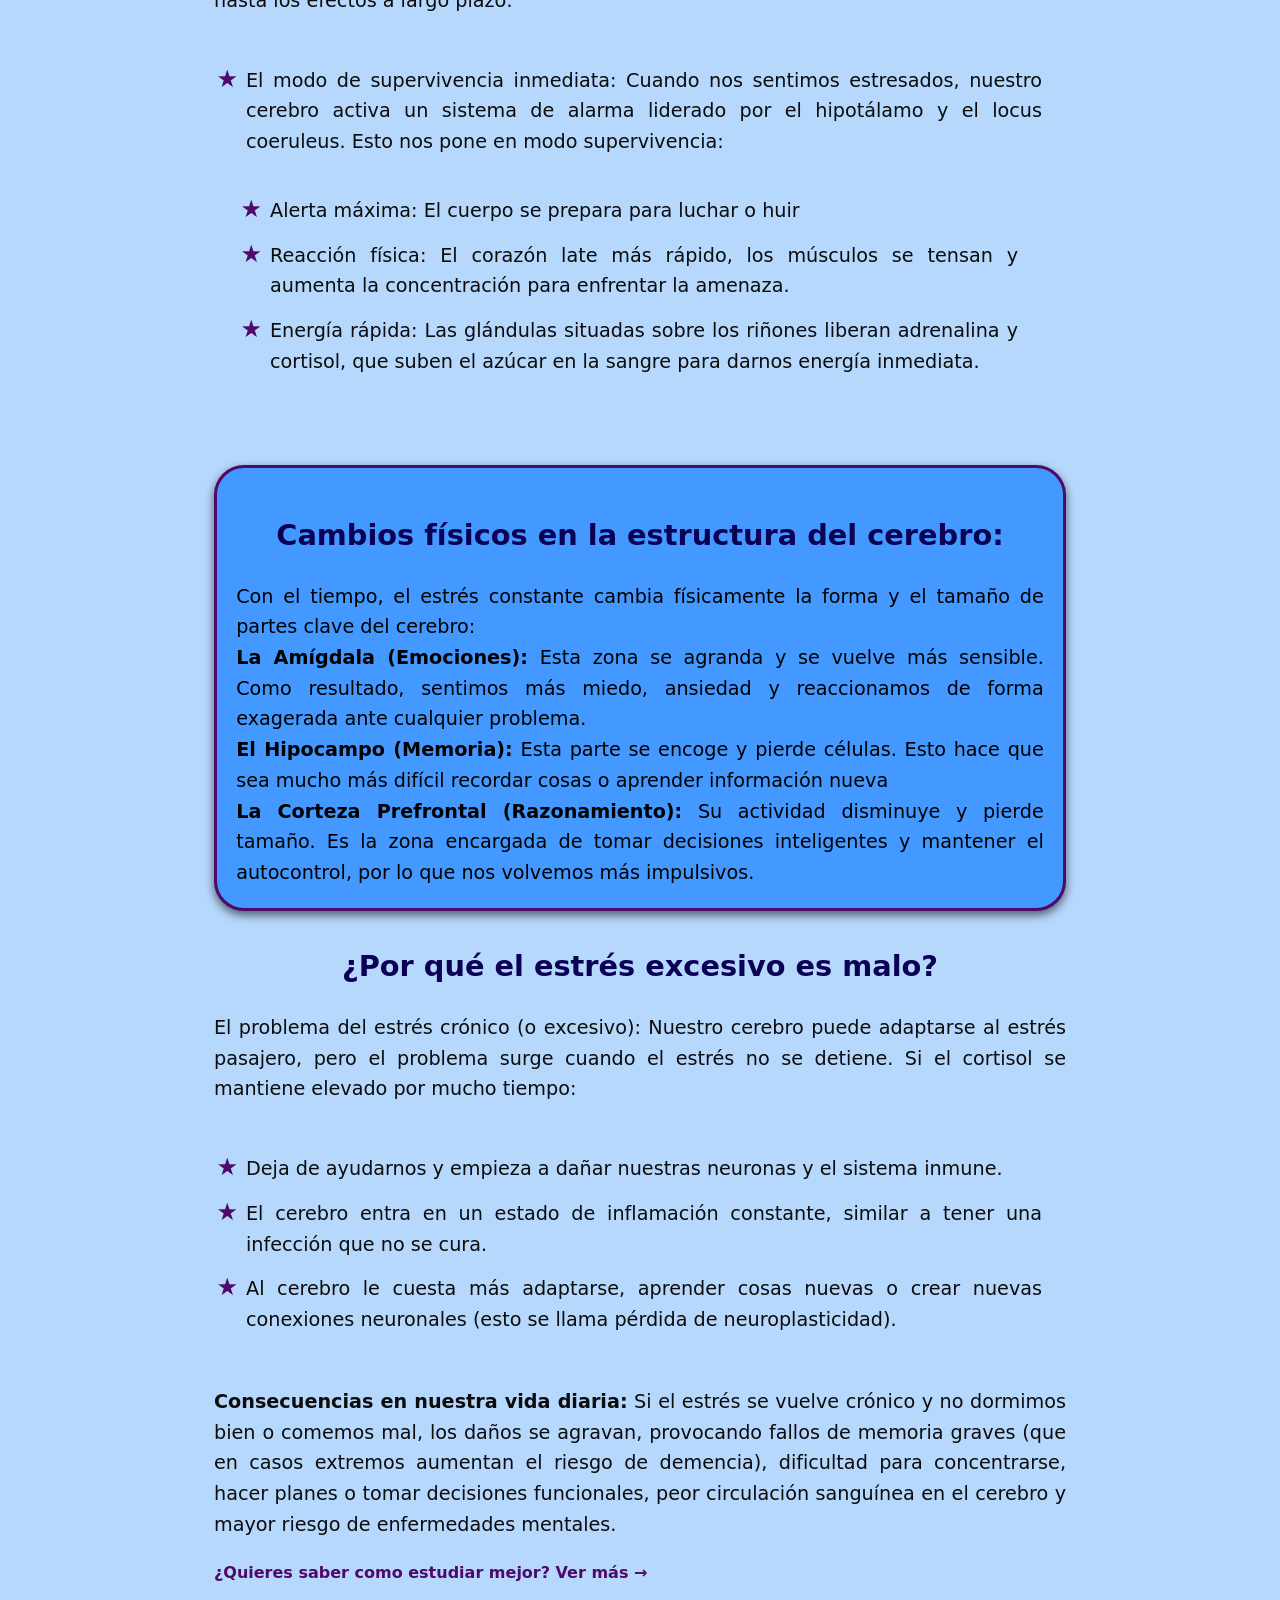
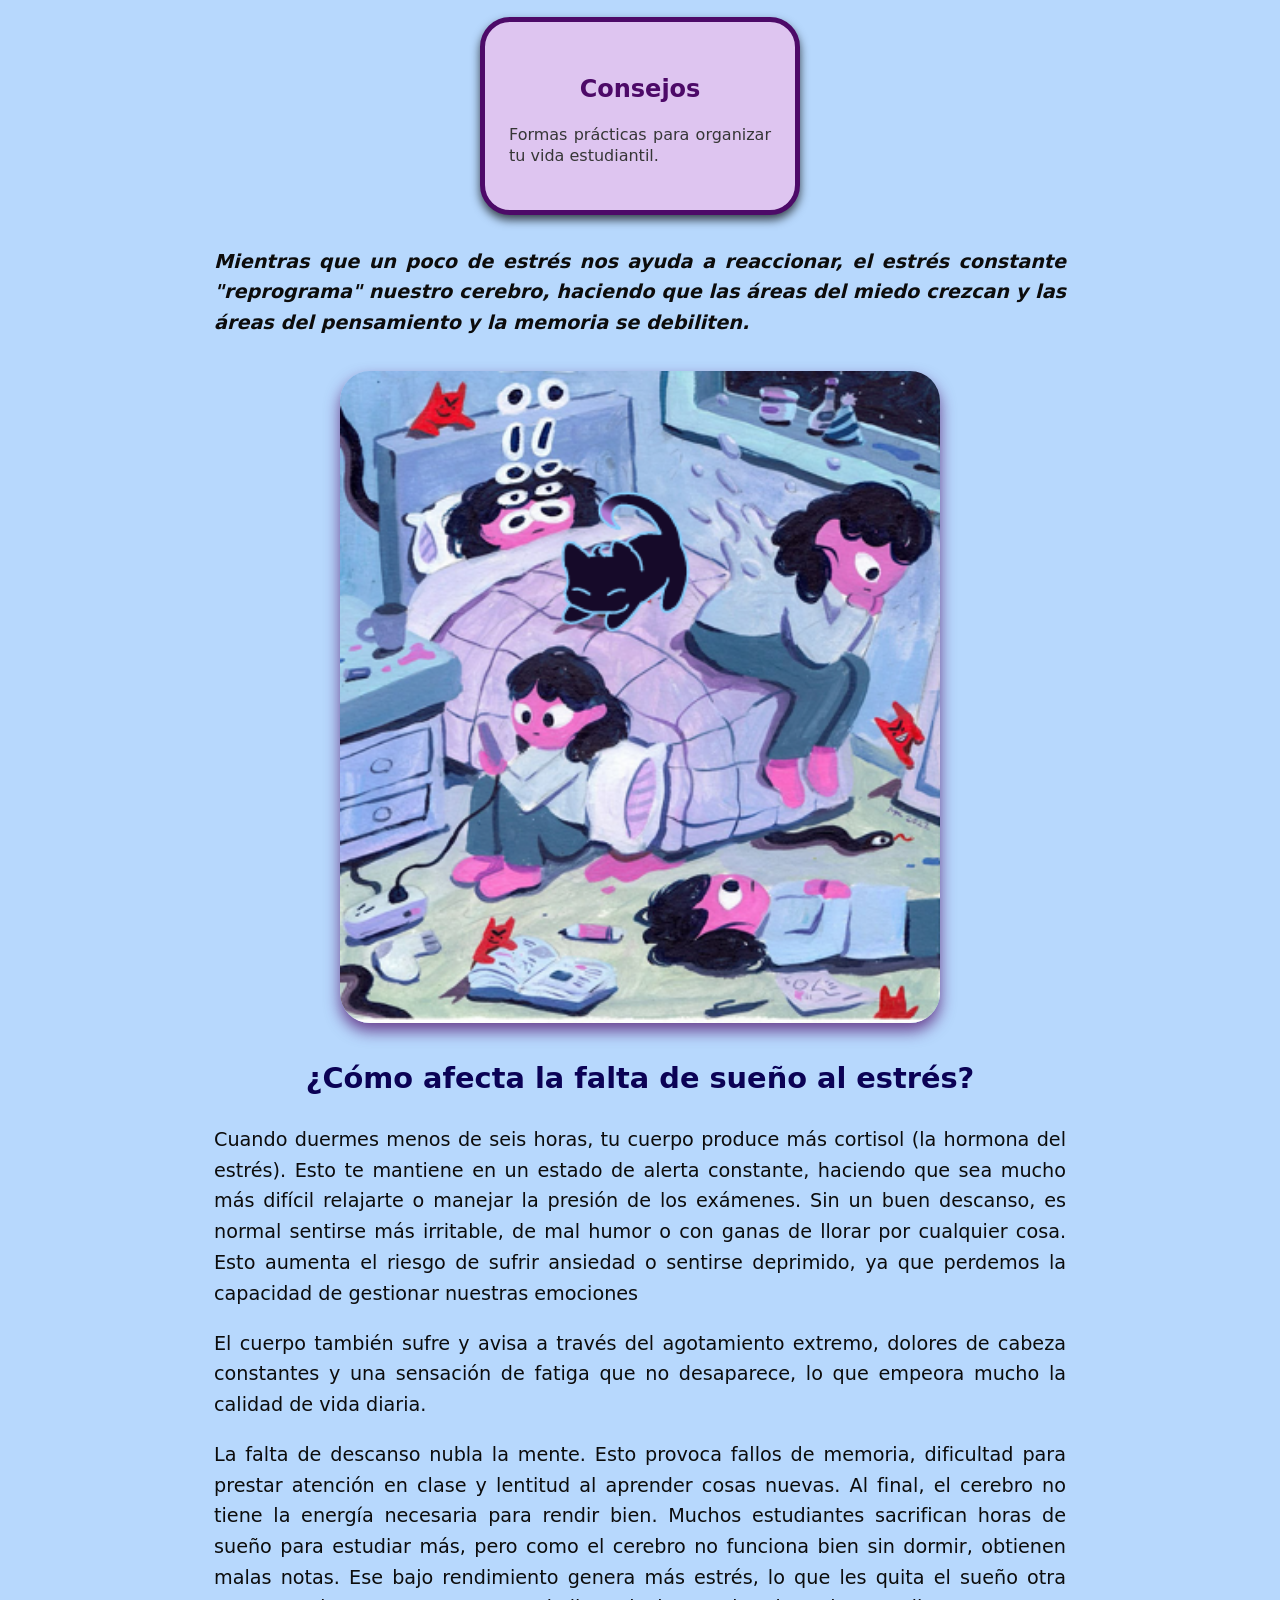
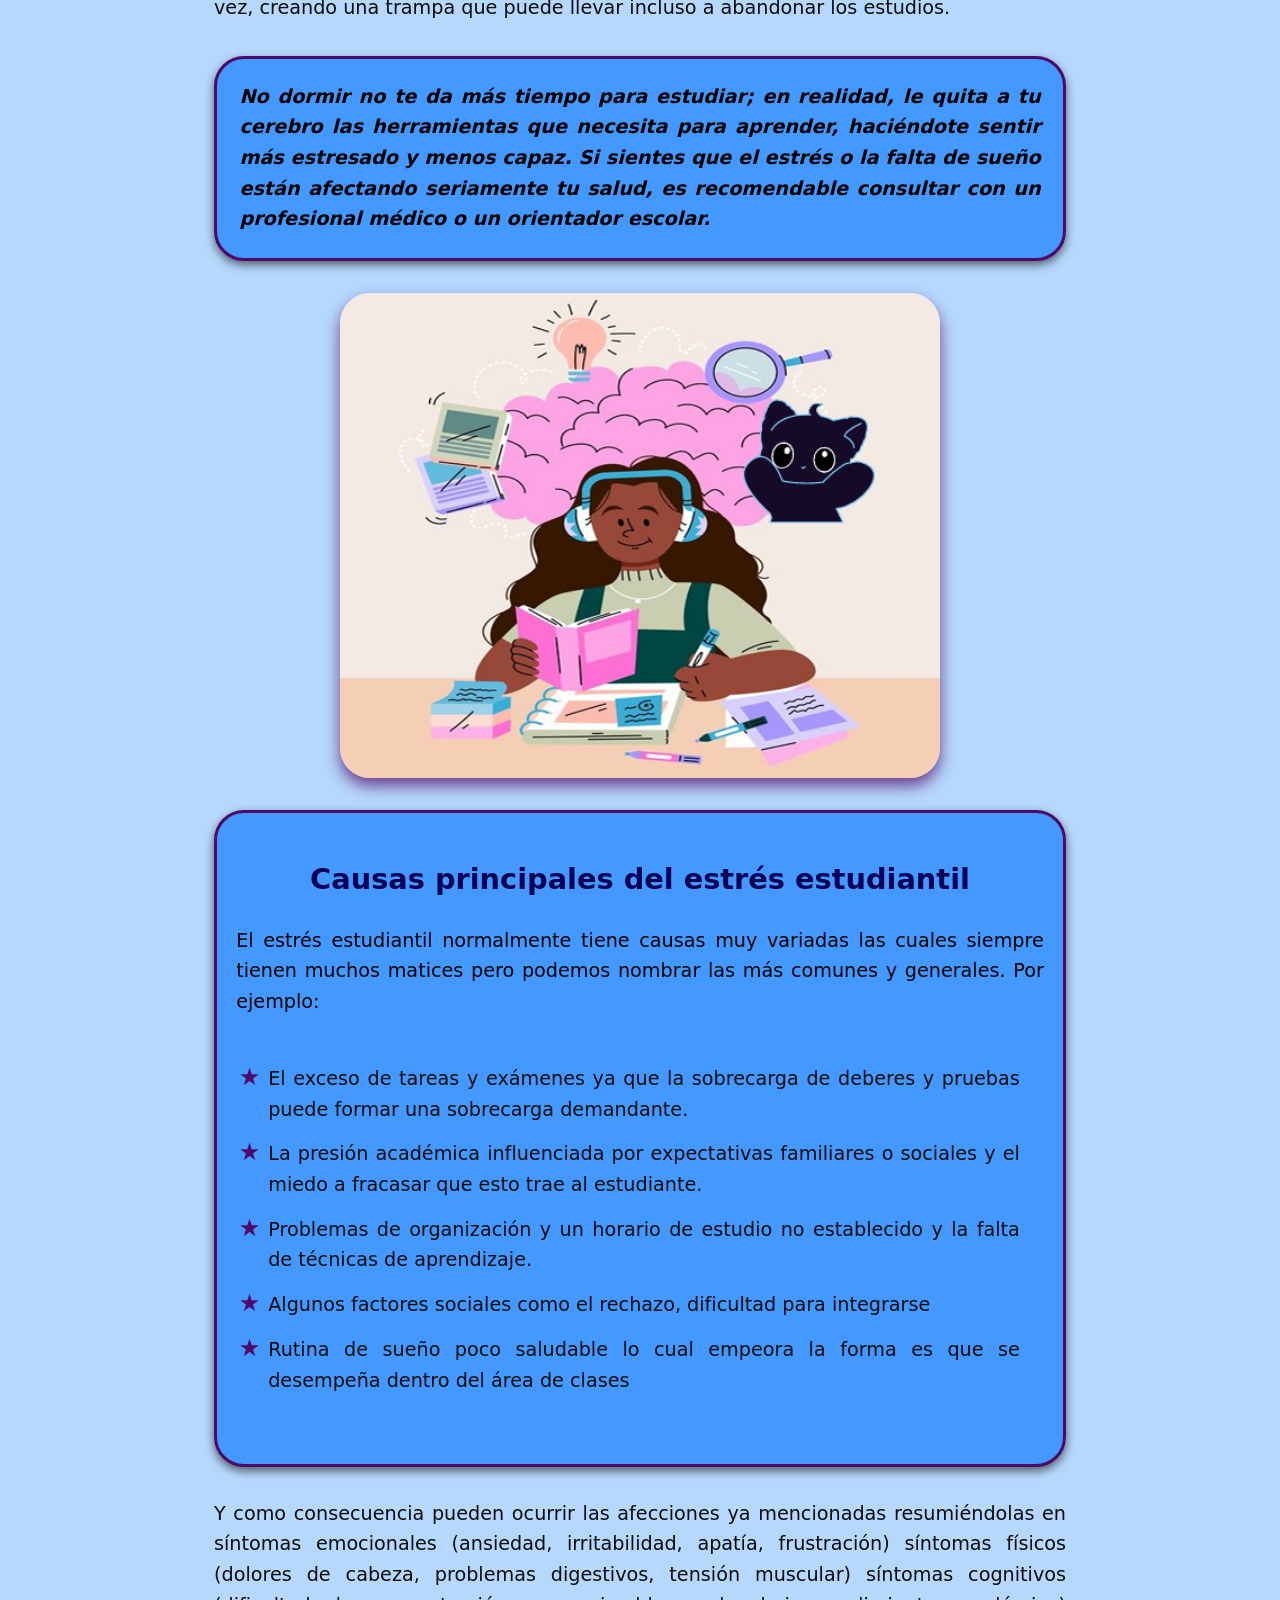
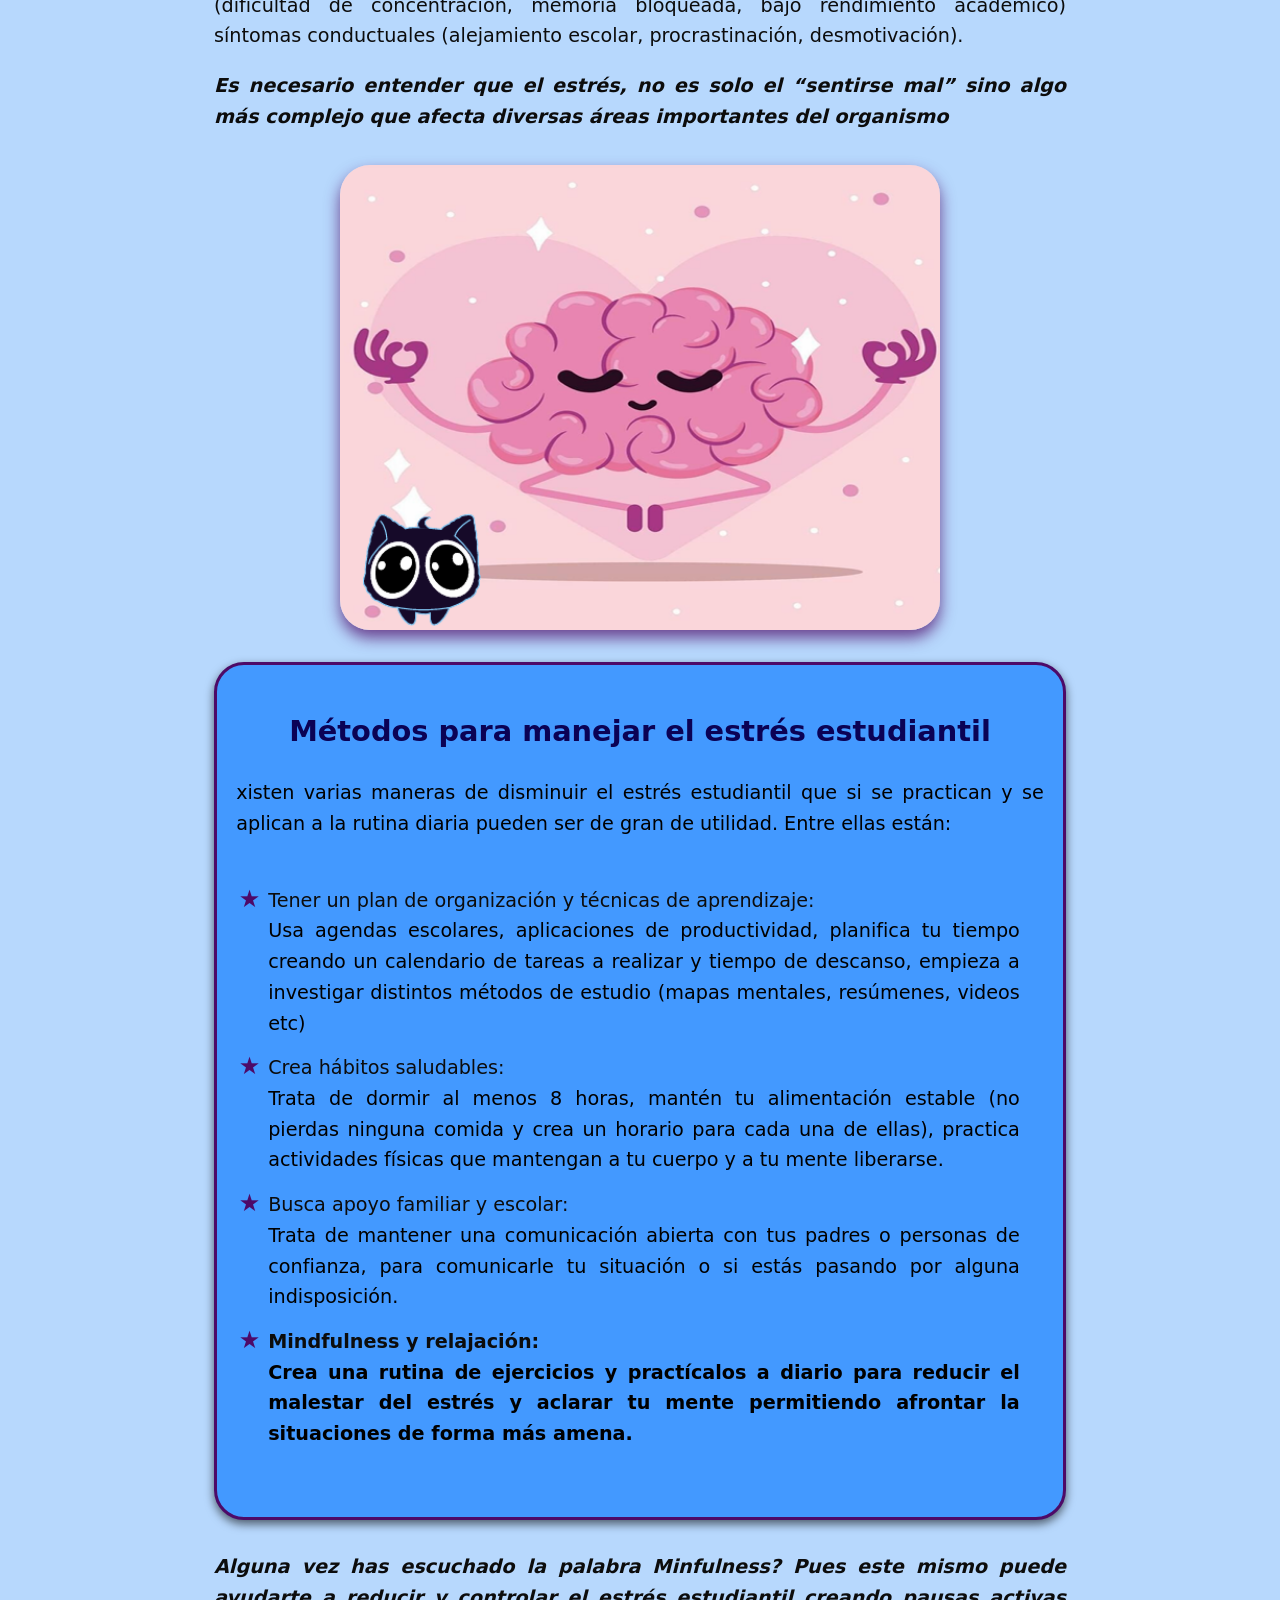
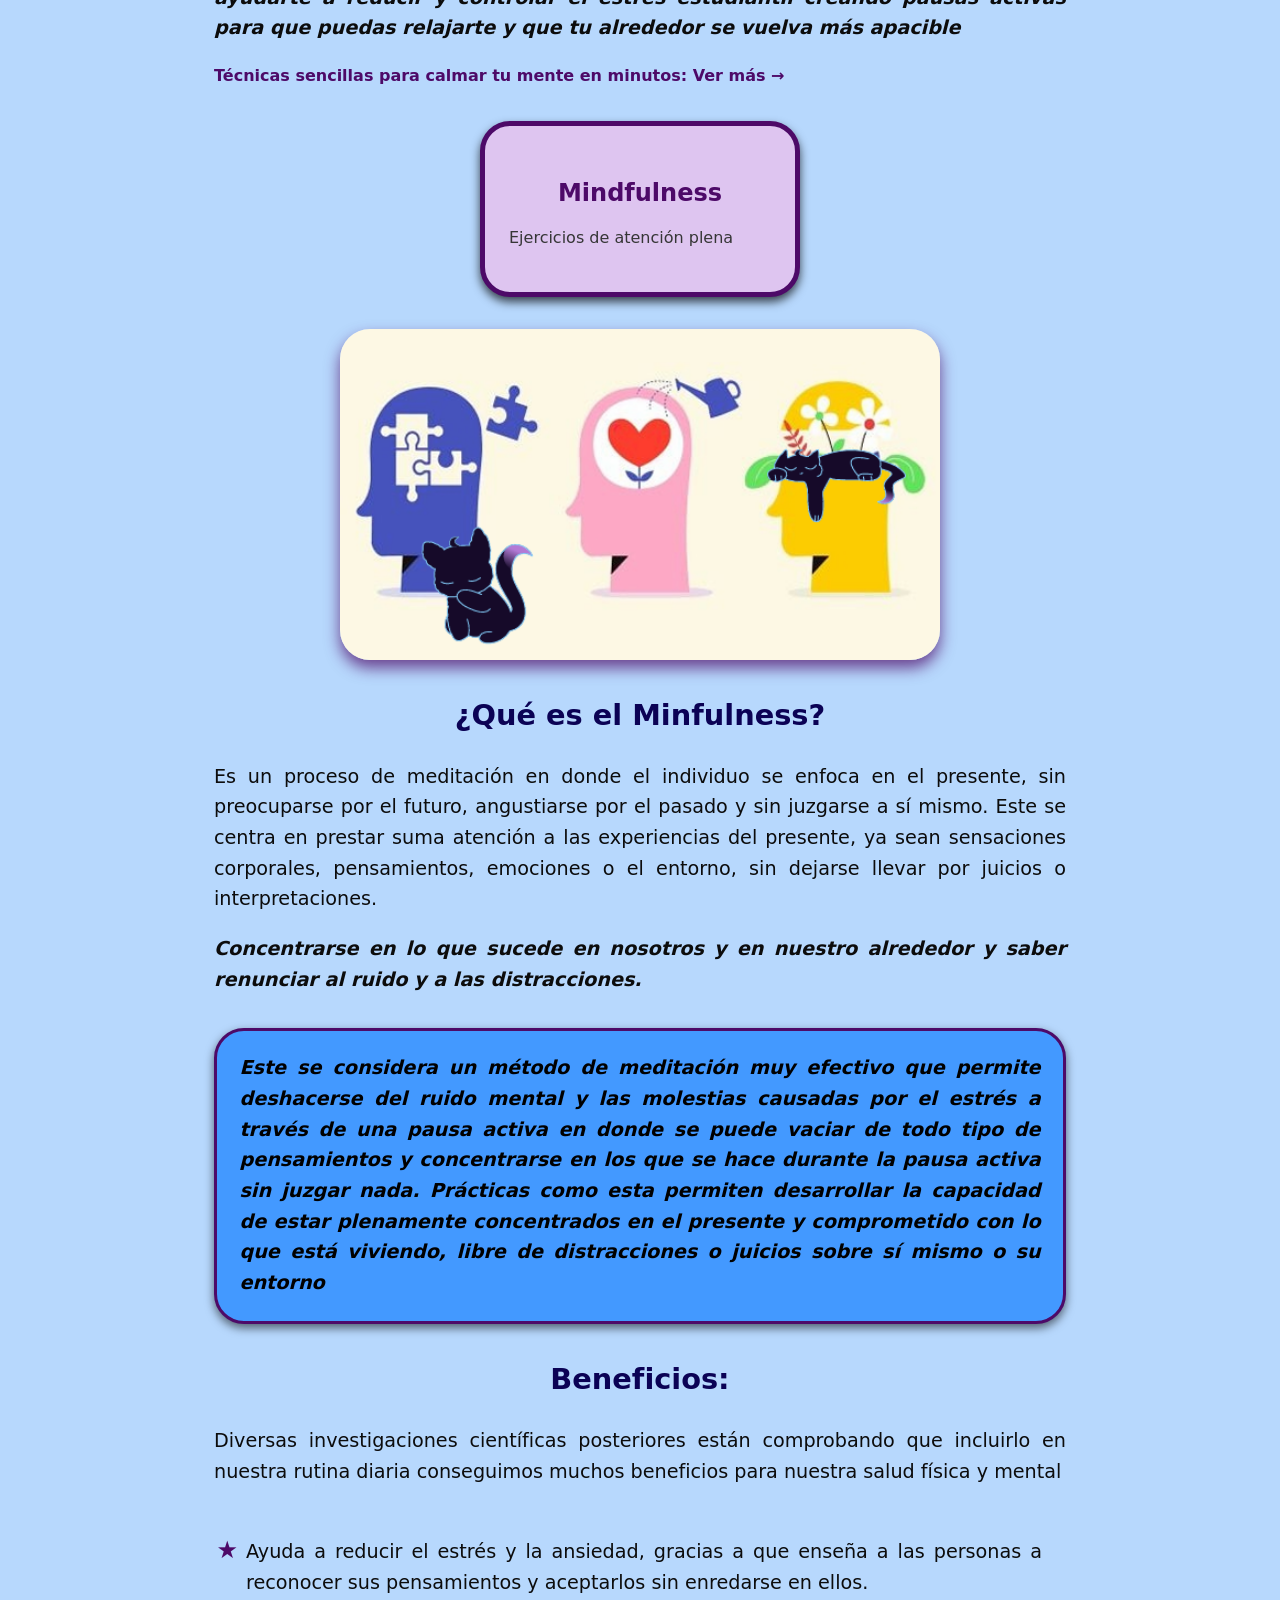
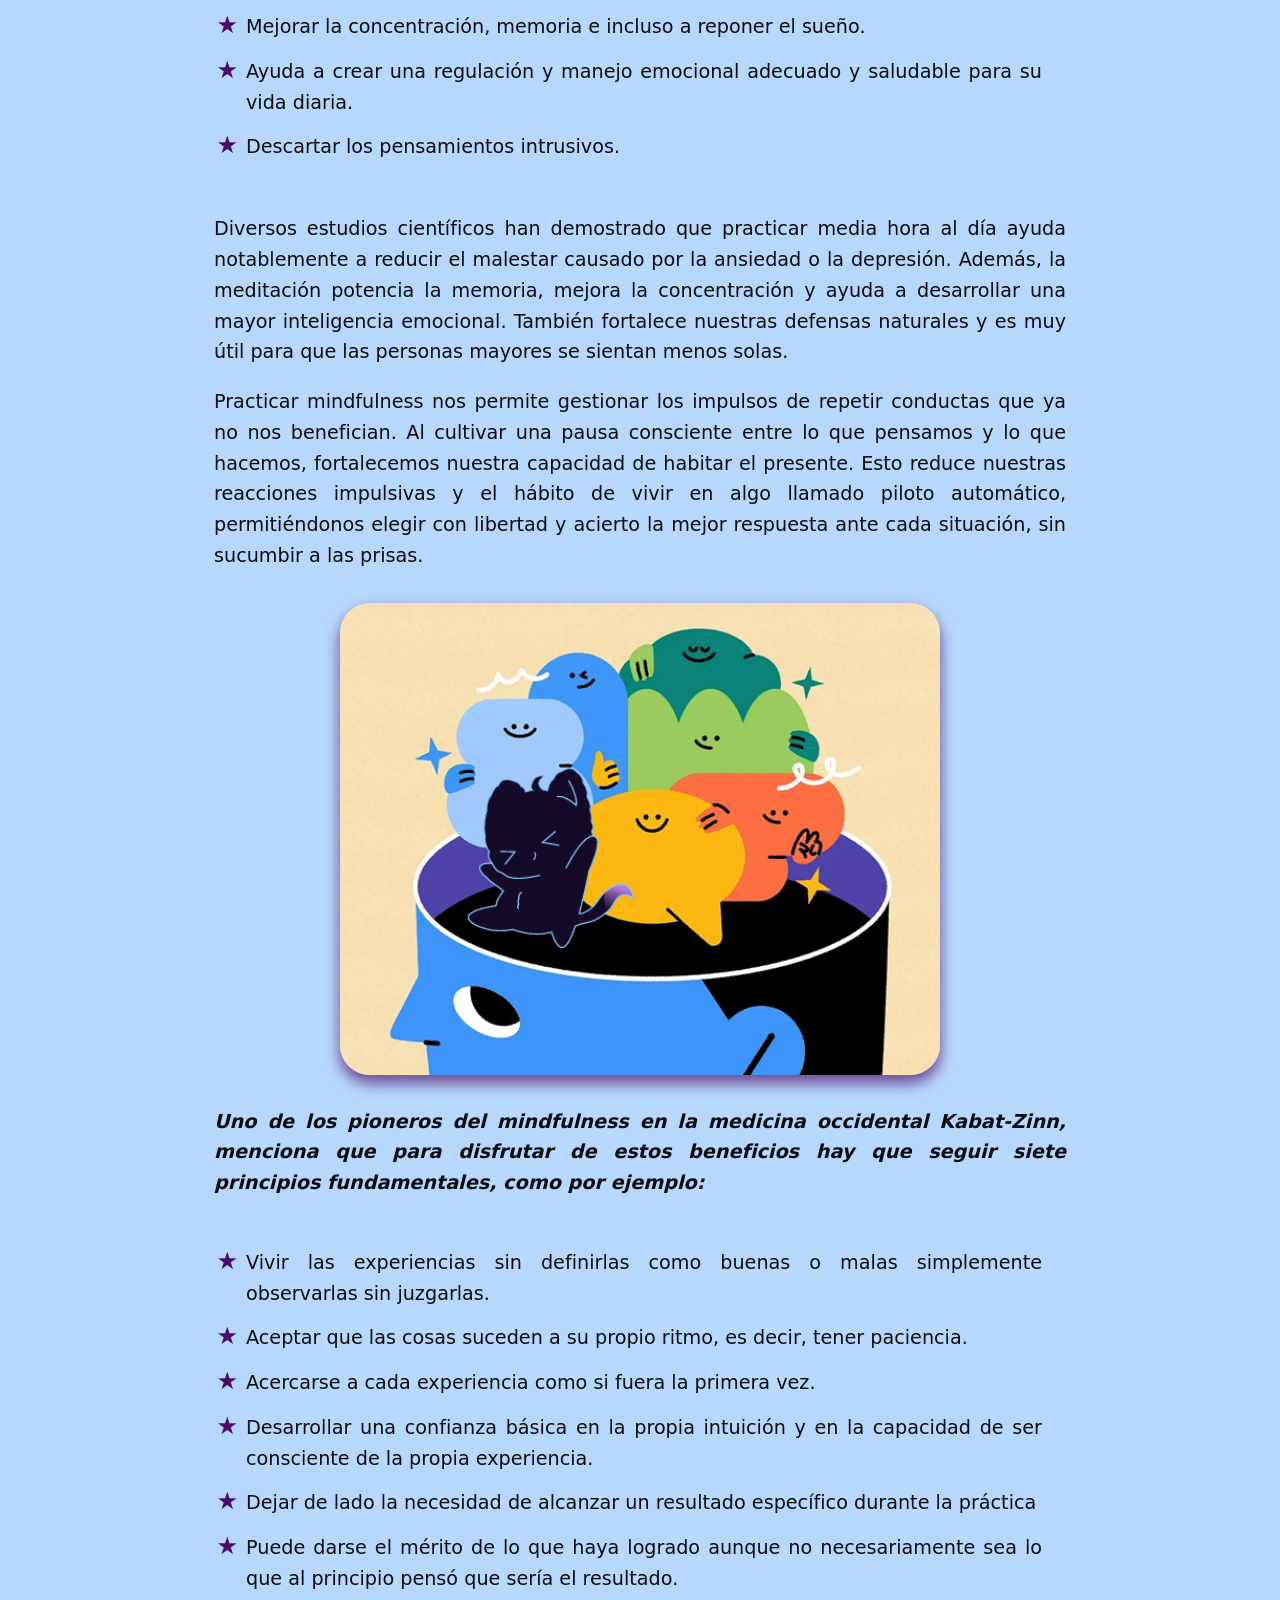
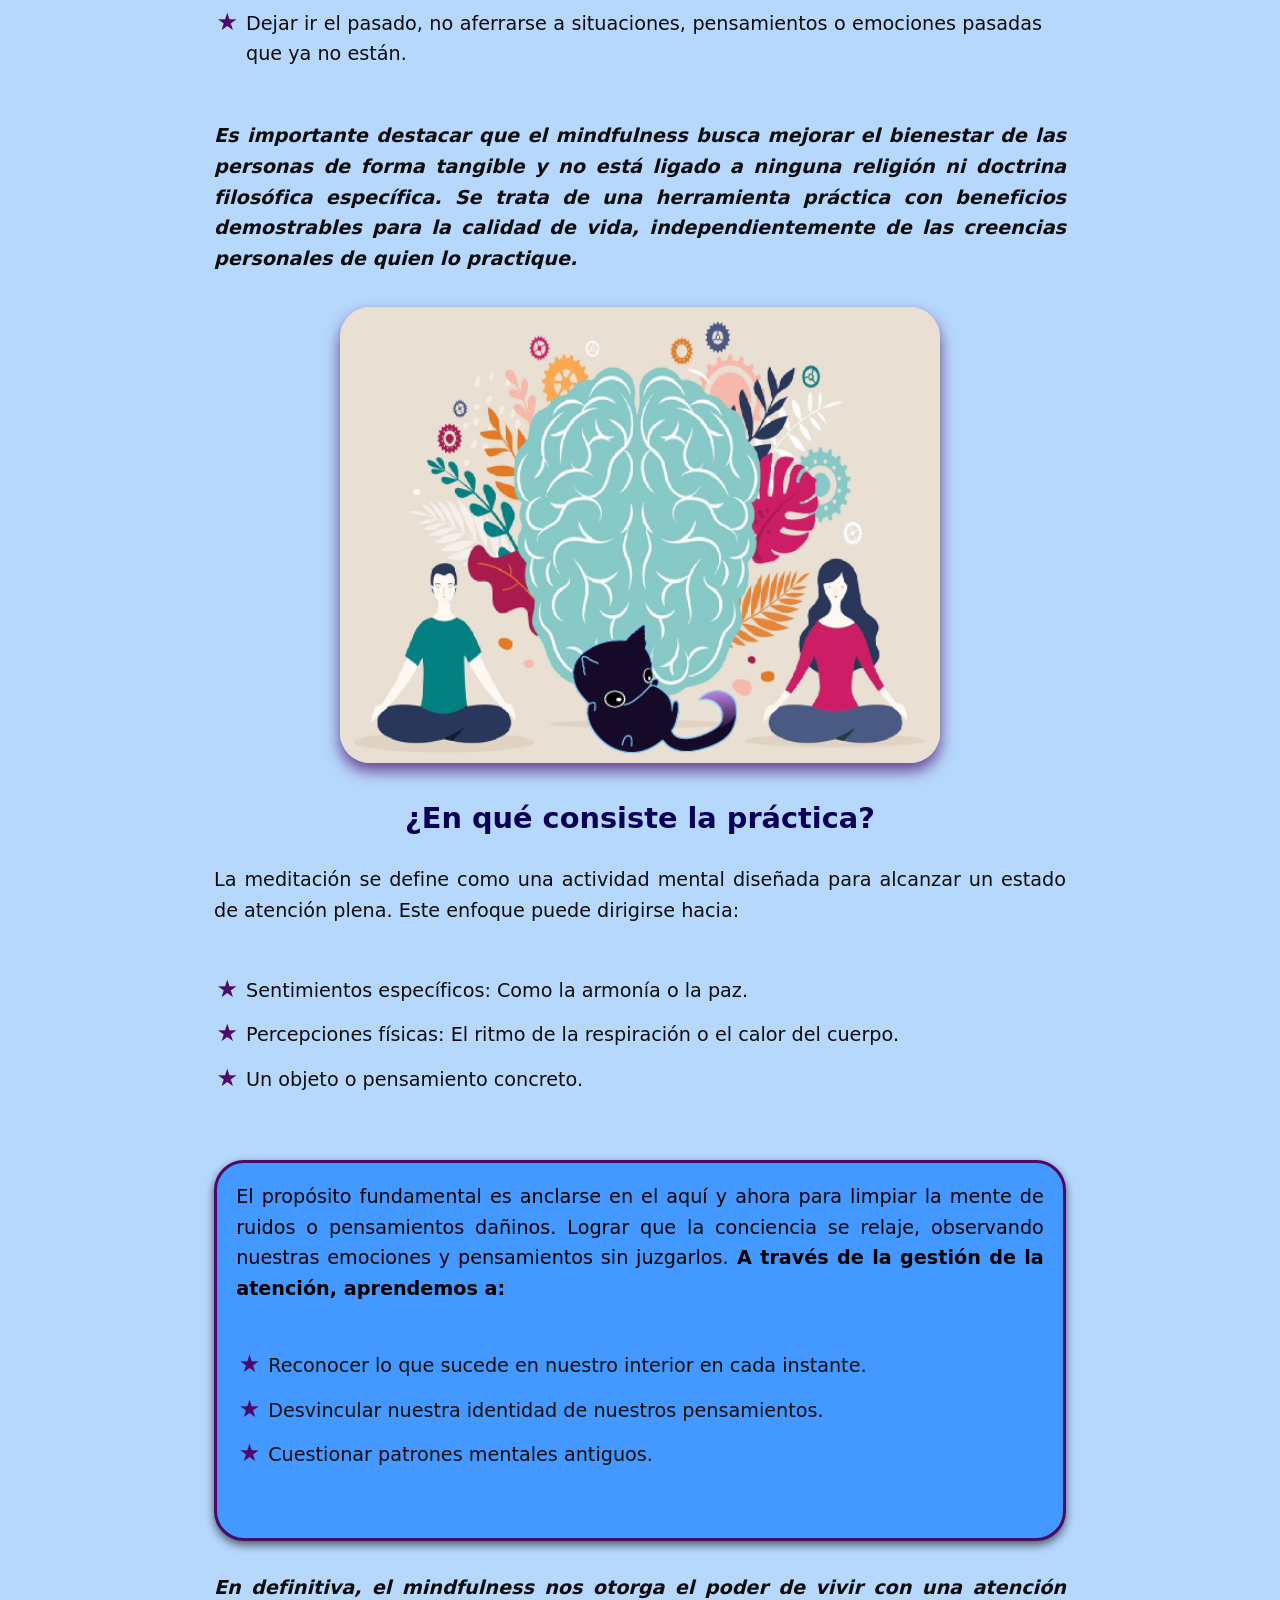
==== commit 6302c340: "ay vamos" ====
--- a/index.html
+++ b/index.html
@@ -42,7 +42,7 @@
                     <nav>
                         <ul>
                             <li><a href="#1">¿El estrés estudiantil te afecta? ¿Cómo el minfulness puede ayudarte?</a></li>
-                            <li><a href="#2">¿Qué es el estrés esrudiantil?</a></li>
+                            <li><a href="#2">¿Qué es el estrés estudiantil?</a></li>
                             <li><a href="#3">¿Qué sucede en nuestro cerebro cundo hay estrés?</a></li>
                             <li><a href="#4">Cambios físicos en la estructura del cerebro</a></li>
                             <li><a href="#5">¿Cómo afecta la falta de sueño al estrés?</a></li>
@@ -61,7 +61,7 @@
             </div>
             <p> La salud mental es un estado de bienestar en el cual el individuo puede ser consciente de sus propias capacidades, puede afrontar las tensiones normales de la vida, trabajar de forma productiva y fructífera y es capaz de hacer una contribución a su comunidad. Esto en el contexto adolescente es un concepto que abraca el bienestar emocional, psicológico y social además de un buen comienzo del descubrimiento de la identidad personal y de la adaptación a un nuevo estilos de vida, aun así estos se pueden ver afectados por los diversos cambios que surgen en esta etapa como lo que puede ser el estrés que surge por actividades escolares</p>
             <p class="ns">A lo largo del año lidiamos con tareas y responsabilidades que nos generan mucho "ruidomental". ¿Has observado cómo te hace sentir todo?, ¿eres consciente de lo que esas experiencias te han generado?</p>
-            <img src="ft3.png">
+            <img src="ft3.png" loading="lazy">
             <p>El estrés es una reacción fisiológica del ser humano ante situaciones que lo agobian, es una reacción natural del cerebro y totalmente necesaria para la supervivencia, esta reacción se activacuando se perciben situaciones demandantes o amenazantes en el entorno donde se encuentra el individuo, sin embargo si esta respuesta se vuelve demasiado intensa y prolongada, puede tener consecuencias negativas en la salud mental y física.</p>
             <p class="ns">Las causas del estrés y sus resultados son diversos, cada persona tiene una forma distinta de procesarlo y de manejarlo pero no todas tienen la capacidad de realizar ese manejo de forma saludable.</p>
             <p id="2">El estrés estudiantil es aquel que se desarrolla cuando un estudiante percibe las demandas y exigencias de su entorno como agobiantes o amenazantes para él, porque sobrepasan sus recursos o su preparación.</p>
@@ -76,11 +76,11 @@
                     <p>Música y materiales diseñados para reducir el estrés.</p>
                 </a>
             </section>
-            <img src="ft6.png">
+            <img src="ft6.png" loading="lazy">
             <p>Se ha comprobado que los niveles de estrés en adolescentes puede superar el promedio del que vive un adulto, también mucho de los adolescentes con escalas altas de estrés aseguraron estar deprimidos o ansiosos, lo cual los lleva a un estilo de vida lleno de dificultades de salud tanto mental como física, ya que el estrés como cualquier padecimiento tiene efectos tanto en la mente como en el cuerpo.</p>
             <p>En la realidad estudiantil las deficiencias en el cuidado de la salud mental que puede sufrir un adolescente son perjudiciales en la forma en la que se desarrolla en el entorno, puede afectarles tanto académicamente como mental y físicamente por ejemplo les puede provocar ansiedad, dificultad para concentrarse, estudiar, en el desempeño a la hora de trabajar en su aula de clases sacar buenas notas y aprender.</p>
             <p class="ns">A demás de que en el aspecto de la salud física pueden sufrir complicaciones corporales como dolores de cabeza y musculares, irritabilidad, dificultad para comer o dormir y problemas para realizar actividades físicas.</p>
-            <img src="ft5.jpg">
+            <img src="ft5.jpg" loading="lazy">
             <h2 id="3">¿Qué sucede en nuestro cerebro cundo hay estrés?</h2>
             <p>El impacto del estrés en nuestro cerebro funciona como una cadena de eventos. Para entenderlo mejor, podemos dividir este proceso en etapas, desde la reacción inmediata hasta los efectos a largo plazo:</p>
             <ul>
@@ -114,13 +114,13 @@
                 </a>
             </section>
                 <p class="ns">Mientras que un poco de estrés nos ayuda a reaccionar, el estrés constante "reprograma" nuestro cerebro, haciendo que las áreas del miedo crezcan y las áreas del pensamiento y la memoria se debiliten.</p>
-                <img src="ft14.png">
+                <img src="ft14.png" loading="lazy">
                 <h2 id="5">¿Cómo afecta la falta de sueño al estrés?</h2>
                 <p>Cuando duermes menos de seis horas, tu cuerpo produce más cortisol (la hormona del estrés). Esto te mantiene en un estado de alerta constante, haciendo que sea mucho más difícil relajarte o manejar la presión de los exámenes. Sin un buen descanso, es normal sentirse más irritable, de mal humor o con ganas de llorar por cualquier cosa. Esto aumenta el riesgo de sufrir ansiedad o sentirse deprimido, ya que perdemos la capacidad de gestionar nuestras emociones</p>
                 <p>El cuerpo también sufre y avisa a través del agotamiento extremo, dolores de cabeza constantes y una sensación de fatiga que no desaparece, lo que empeora mucho la calidad de vida diaria.</p>
                 <p>La falta de descanso nubla la mente. Esto provoca fallos de memoria, dificultad para prestar atención en clase y lentitud al aprender cosas nuevas. Al final, el cerebro no tiene la energía necesaria para rendir bien. Muchos estudiantes sacrifican horas de sueño para estudiar más, pero como el cerebro no funciona bien sin dormir, obtienen malas notas. Ese bajo rendimiento genera más estrés, lo que les quita el sueño otra vez, creando una trampa que puede llevar incluso a abandonar los estudios.</p>
             <div class="resaltado"><p>No dormir no te da más tiempo para estudiar; en realidad, le quita a tu cerebro las herramientas que necesita para aprender, haciéndote sentir más estresado y menos capaz. Si sientes que el estrés o la falta de sueño están afectando seriamente tu salud, es recomendable consultar con un profesional médico o un orientador escolar.</p></div>
-            <img src="ft7.png">
+            <img src="ft7.png" loading="lazy">
             <div class="resaltado2">
                 <h2 id="6"><b>Causas principales del estrés estudiantil</b></h2>
                 <p><p>El estrés estudiantil normalmente tiene causas muy variadas las cuales siempre tienen muchos matices pero podemos nombrar las más comunes y generales. Por ejemplo:</p>
@@ -134,7 +134,7 @@
             </div>
             <p>Y como consecuencia pueden ocurrir las afecciones ya mencionadas resumiéndolas en síntomas emocionales (ansiedad, irritabilidad, apatía, frustración) síntomas físicos (dolores de cabeza, problemas digestivos, tensión muscular) síntomas cognitivos (dificultad de concentración, memoria bloqueada, bajo rendimiento académico) síntomas conductuales (alejamiento escolar, procrastinación, desmotivación). </p>
             <p class="ns">Es necesario entender que el estrés, no es solo el “sentirse mal” sino algo más complejo que afecta diversas áreas importantes del organismo</p>
-            <img src="ft8.png">
+            <img src="ft8.png" loading="lazy">
             <div class="resaltado2"><h2 id="7">Métodos para manejar el estrés estudiantil</h2>
             <p>xisten varias maneras de disminuir el estrés estudiantil que si se practican y se aplican a la rutina diaria pueden ser de gran de utilidad. Entre ellas están: </p>
                 <ul>
@@ -160,7 +160,7 @@
                     <p>Ejercicios de atención plena</p>
                 </a>
             </section>
-            <img src="ft9.png">
+            <img src="ft9.png" loading="lazy">
             <h2 id="8">¿Qué es el Minfulness?</h2>
             <p>Es un proceso de meditación en donde el individuo se enfoca en el presente, sin preocuparse por el futuro, angustiarse por el pasado y sin juzgarse a sí mismo. Este se centra en prestar suma atención a las experiencias del presente, ya sean sensaciones corporales, pensamientos, emociones o el entorno, sin dejarse llevar por juicios o interpretaciones. </p>
             <p class="ns">Concentrarse en lo que sucede en nosotros y en nuestro alrededor y saber renunciar al ruido y a las distracciones.</p>
@@ -175,7 +175,7 @@
                 </ul>
             <p>Diversos estudios científicos han demostrado que practicar media hora al día ayuda notablemente a reducir el malestar causado por la ansiedad o la depresión. Además, la meditación potencia la memoria, mejora la concentración y ayuda a desarrollar una mayor inteligencia emocional. También fortalece nuestras defensas naturales y es muy útil para que las personas mayores se sientan menos solas.</p>
             <p>Practicar mindfulness nos permite gestionar los impulsos de repetir conductas que ya no nos benefician. Al cultivar una pausa consciente entre lo que pensamos y lo que hacemos, fortalecemos nuestra capacidad de habitar el presente. Esto reduce nuestras reacciones impulsivas y el hábito de vivir en algo llamado piloto automático, permitiéndonos elegir con libertad y acierto la mejor respuesta ante cada situación, sin sucumbir a las prisas.</p>
-            <img src="ft10.png">
+            <img src="ft10.png" loading="lazy">
             <p class="ns">Uno de los pioneros del mindfulness en la medicina occidental Kabat-Zinn, menciona que para disfrutar de estos beneficios hay que seguir siete principios fundamentales, como por ejemplo: </p>
             <ul>
                 <li>Vivir las experiencias sin definirlas como buenas o malas simplemente observarlas sin juzgarlas.</li>
@@ -187,7 +187,7 @@
                 <li>Dejar ir el pasado, no aferrarse a situaciones, pensamientos o emociones pasadas que ya no están.</li>
             </ul>
             <p class="ns">Es importante destacar que el mindfulness busca mejorar el bienestar de las personas de forma tangible y no está ligado a ninguna religión ni doctrina filosófica específica. Se trata de una herramienta práctica con beneficios demostrables para la calidad de vida, independientemente de las creencias personales de quien lo practique.</p>
-            <img src="ft11.png">
+            <img src="ft11.png" loading="lazy">
             <h2 id="10">¿En qué consiste la práctica?</h2>
             <p>La meditación se define como una actividad mental diseñada para alcanzar un estado de atención plena. Este enfoque puede dirigirse hacia:</p>
             <ul>
@@ -202,7 +202,7 @@
                 <li>Cuestionar patrones mentales antiguos.</li>
             </ul></p></div>
             <p class="ns">En definitiva, el mindfulness nos otorga el poder de vivir con una atención total al momento presente, reconociendo nuestros procesos mentales sin dejarnos dominar por ellos.</p>
-            <img src="ft12.jpg">
+            <img src="ft12.jpg" loading="lazy">
             <h2 id="11">¿Cuándo practicarlo?</h2>
             <p>Para practicar el mindfulness con éxito, lo ideal es dedicarle unos treinta minutos diarios. Sin embargo, lo mejor es empezar con sesiones breves de apenas diez minutos para que la mente se acostumbre poco a poco a estas nuevas sensaciones. Si intentamos meditar demasiado tiempo desde el primer día, es probable que aparezca la frustración o el cansancio al sentir que no dominamos la técnica, lo que podría llevarnos a abandonar el hábito antes de tiempo.</p>
             <h2 id="12">¿Dónde realizar Mindfulness?</h2>
@@ -211,7 +211,7 @@
             <h2 id="13">Mindfulness formal e informal</h2>
             <p>El mindfulness se puede practicar de dos maneras distintas que se complementan entre sí. La primera es la práctica formal, que consiste en dedicarnos un tiempo exclusivo para estar en calma, ya sea sentados o acostados. Calmamos nuestro cuerpo y nuestra mente a través de la respiración mientras observamos todo lo que ocurre en nuestro interior sin juzgarlo. Durante este ejercicio, aprendemos a reconocer nuestros pensamientos y emociones como sucesos pasajeros.</p>
             <p>La segunda forma es la práctica informal, la cual llevamos a cabo en nuestro día a día al realizar nuestras actividades cotidianas con total atención. Esto significa estar realmente presentes en lo que hacemos: comer cuando comemos, caminar cuando caminamos o saludar cuando saludamos. Se trata de poner toda nuestra conciencia en el momento actual en lugar de dejar que nuestra mente se llene de preocupaciones, constantes críticas hacia nosotros mismos o ansiedad por el futuro. Al final, se trata simplemente de estar donde estamos y vivir el presente con plenitud.</p>
-            <img src="ft13.png">
+            <img src="ft13.png" loading="lazy">
             <div class="resaltado2"><h2 id="14">¿Cómo realizar Mindfulness?</h2>
             <p>Lo ideal es comenzar con unos pocos minutos cada día. La meta es ir aumentando la duración poco a poco hasta llegar a los 30 minutos diarios, pero sin prisas. Es muy importante ser constante y tener paciencia; no te desanimes si no notas resultados de inmediato, ya que los beneficios aparecen con la práctica regular.</p>
             <ul>
--- a/style.css
+++ b/style.css
@@ -1,7 +1,7 @@
 body {
     font-family: system-ui, -apple-system, "Segoe UI", Roboto, "Helvetica Neue", Arial, sans-serif;
     line-height: 1.6;
-    background-color: #96d5fc;
+    background-color: #b7d8fd;
     margin: 0;
     padding: 0;
 }
@@ -37,7 +37,7 @@
     margin-right: 2rem;
     transition: color 0.3s ease;
     padding: 0.8rem;
-    border-radius: 4px;
+    border-radius:8px;
 }
 .menupag a:hover {
     color: #4399ff;
@@ -104,7 +104,7 @@
     }
 }
 .tabla-contenido {
-    background-color: #add3ff;
+    background-color: #86cdfc;
     border: 0.20rem solid #0b0255;
     border-radius: 1.2rem;
     margin: 2rem 0;
@@ -132,7 +132,7 @@
 .tabla-contenido a {
     text-decoration: none;
     color: #4d0a68;
-    font-weight: 500;
+    font-weight: 700;
     transition: all 0.3s ease;
 }
 .tabla-contenido a:hover {
@@ -199,11 +199,32 @@
     font-size: 2.9rem;
     margin-bottom: 1.5rem;
 }
+.info h2{
+    color: #0b0255;
+    text-align: center;
+    font-size: 1.8rem;
+}
 .info p, li{
     font-size:1.2rem;
     color: #0c0c0c;
     margin-bottom:1.2rem;
     text-align:justify;
+}
+.info img {
+    width: 100%;
+    max-width: 600px; 
+    display: block;
+    margin: 2rem auto;
+    border-radius: 30px; 
+    box-shadow: 0 8px 15px rgba(77, 10, 104, 0.726);
+}
+@media (max-width: 768px) {
+    .info h1 {
+        font-size: 2.2rem;
+    }
+    .info p, li {
+        font-size: 1.3rem; 
+    }
 }
 .resaltado {
     background-color: #4399ff;
@@ -234,14 +255,6 @@
 .resaltado2 p{
     color:#000000;
     margin: 0;
-}
-@media (max-width: 768px) {
-    .info h1 {
-        font-size: 2.2rem;
-    }
-    .info p, li {
-        font-size: 1.3rem; 
-    }
 }
 .contenedor-cards {
     display: flex;
@@ -277,17 +290,14 @@
     margin-bottom: 1rem;
     font-size: 1.5rem;
 }
-
 .card p {
     color: #363636;
     font-size: 1rem;
     line-height: 1.3;
 }
-
-/* Ajuste para móviles */
 @media (max-width: 768px) {
     .card {
-        width: 100%; /* Ocupan todo el ancho en el celular */
+        width: 100%; 
         max-width: 300px;
     }
 }
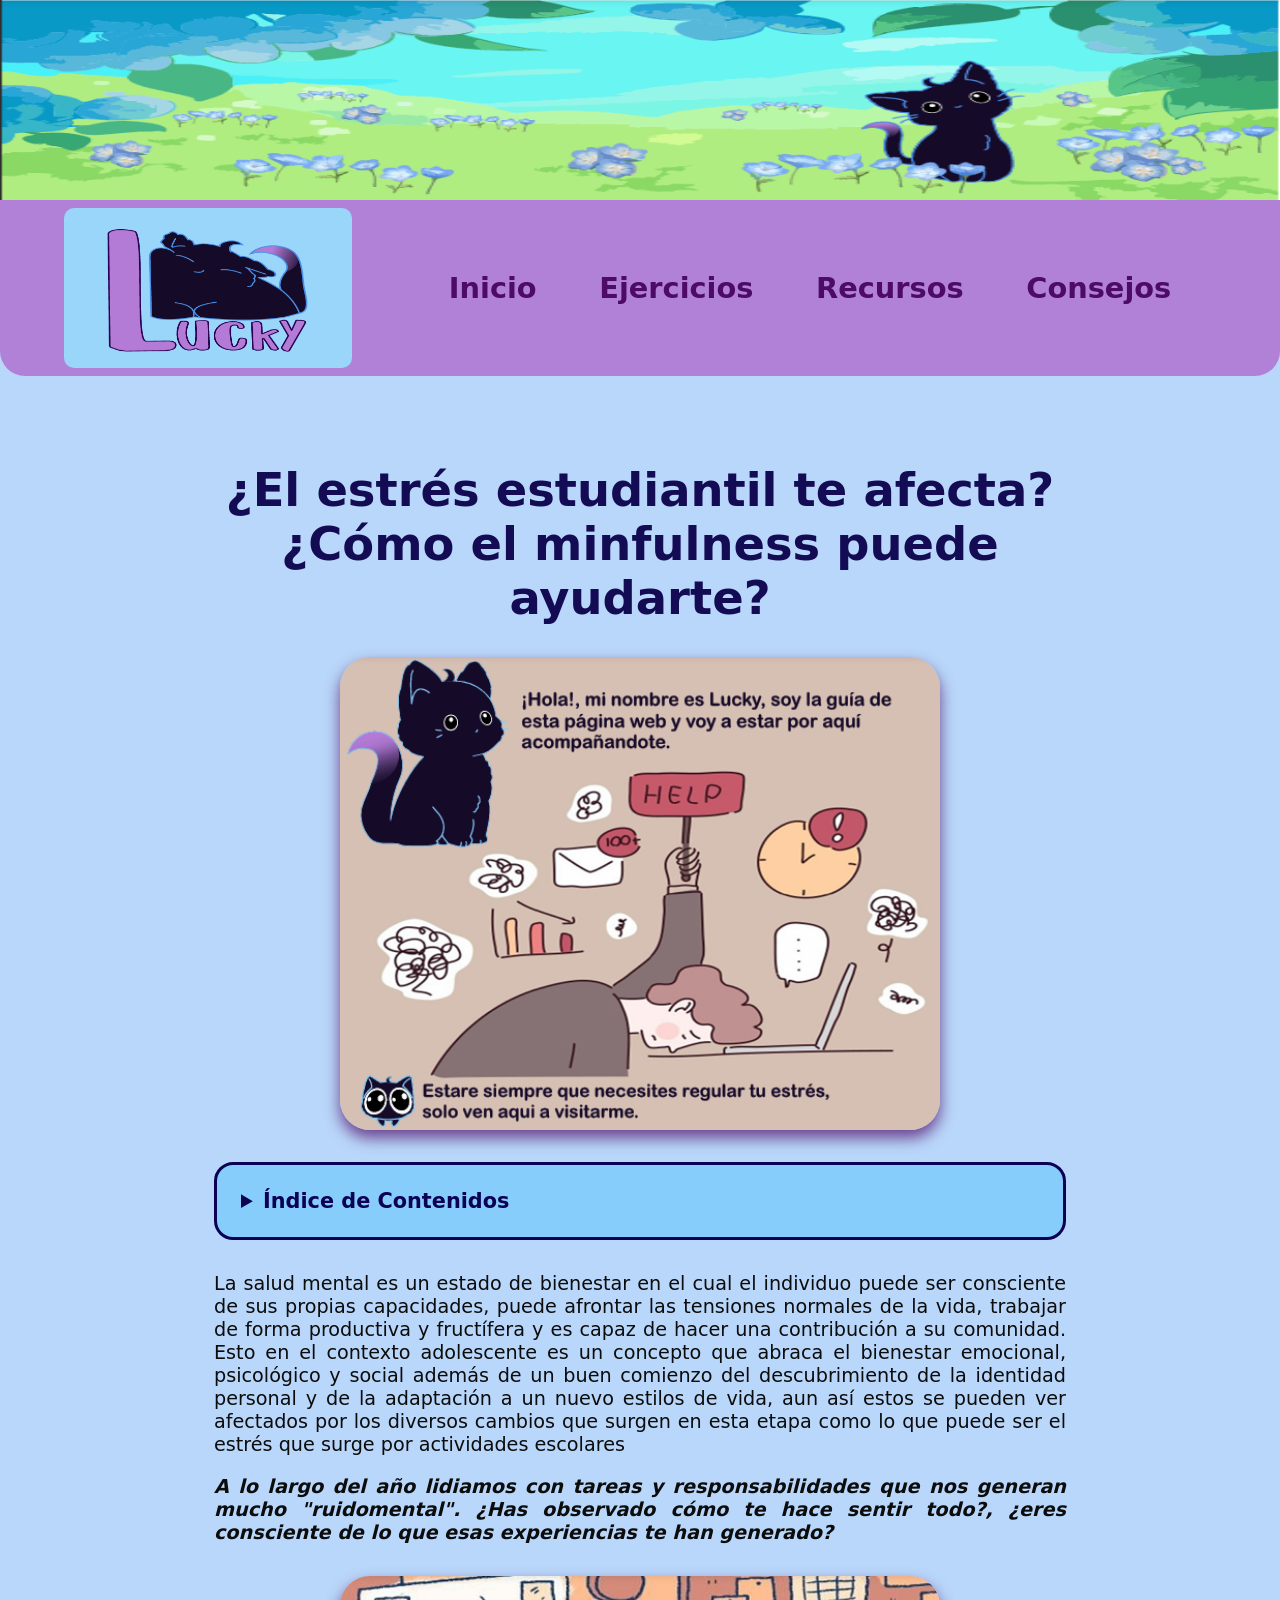
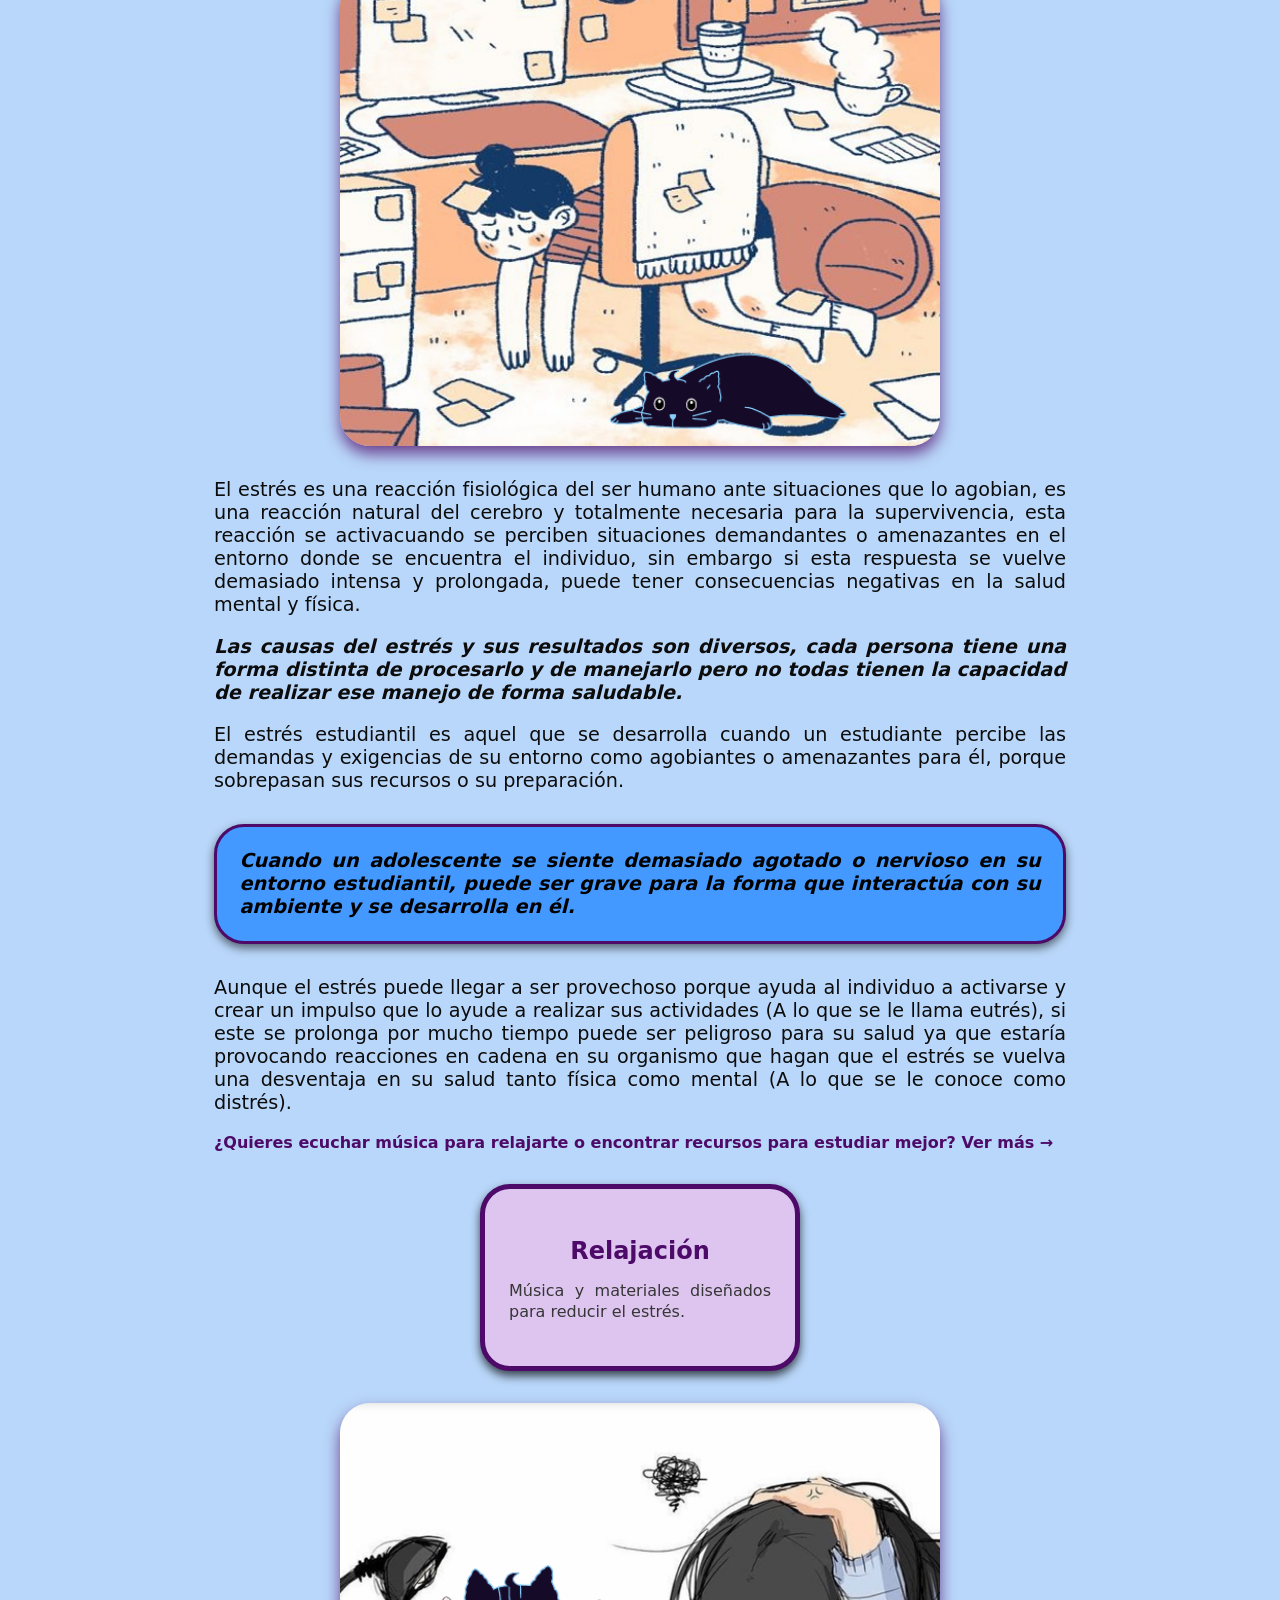
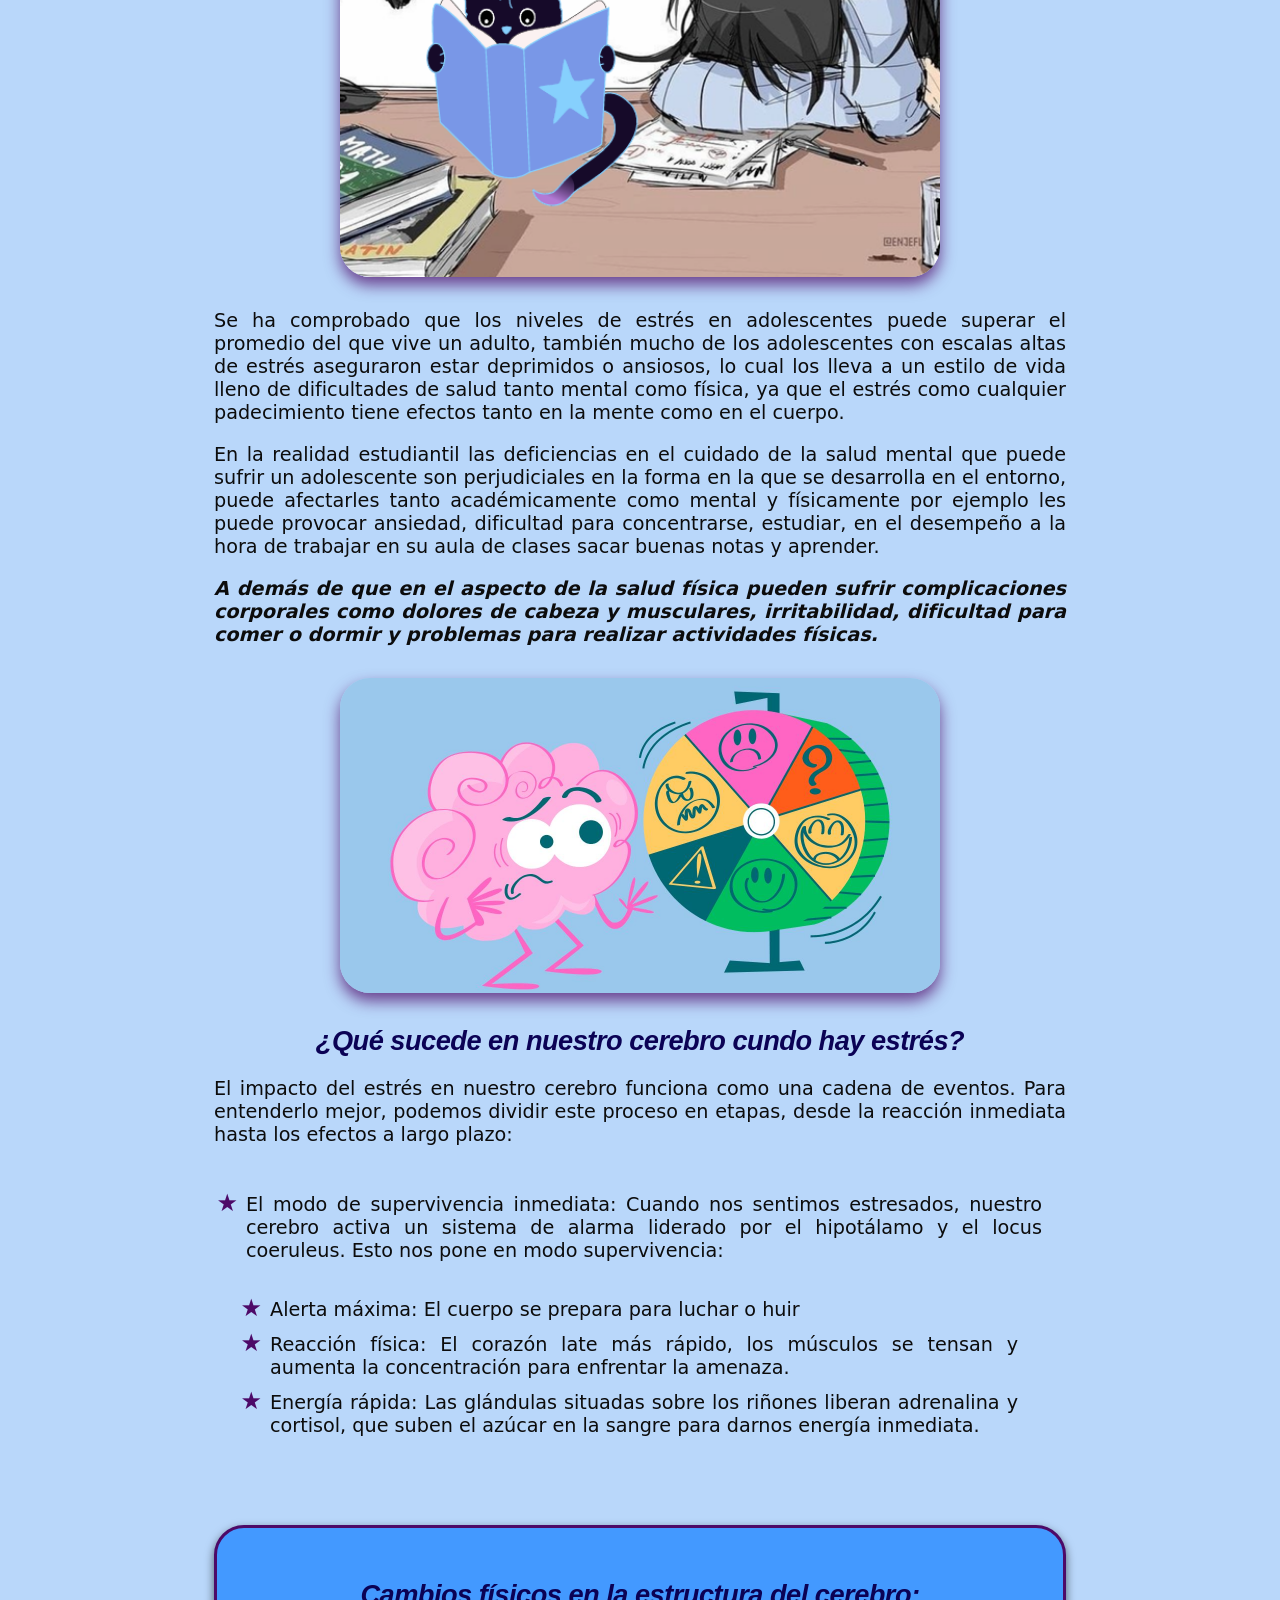
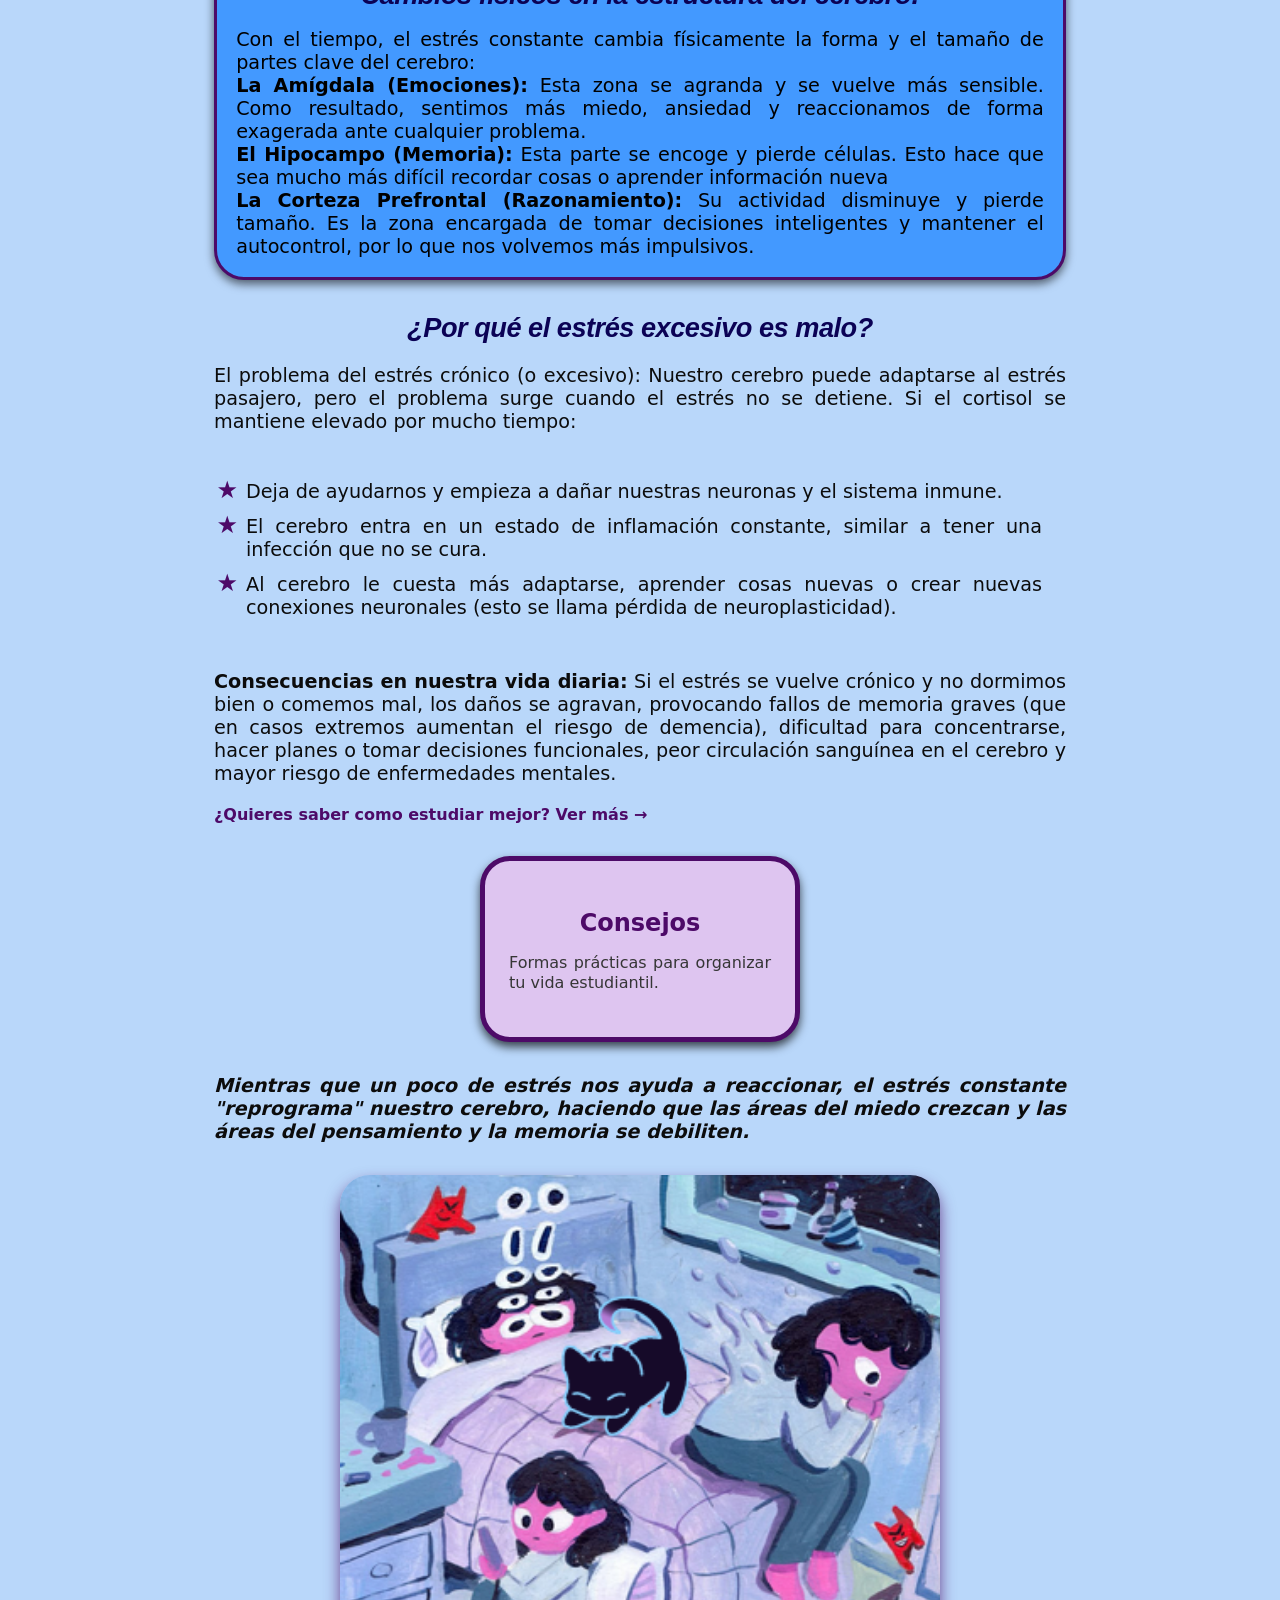
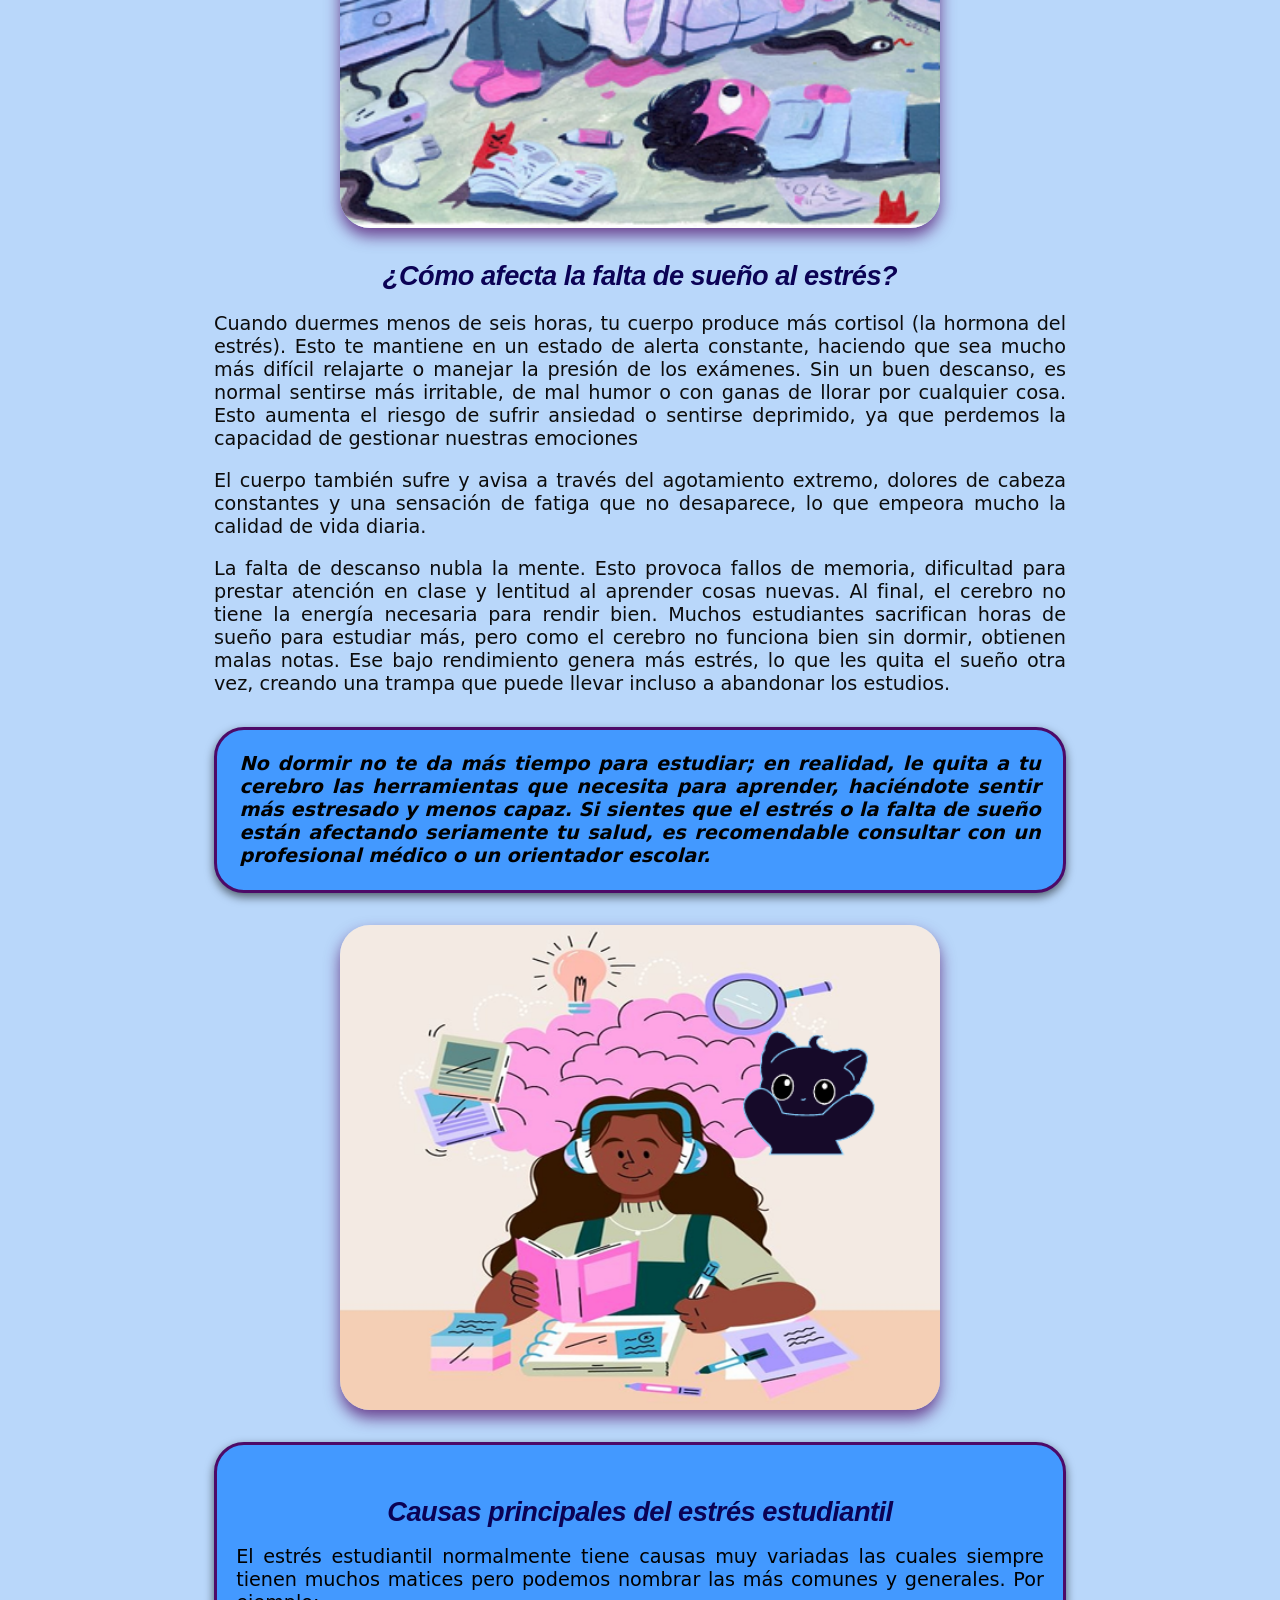
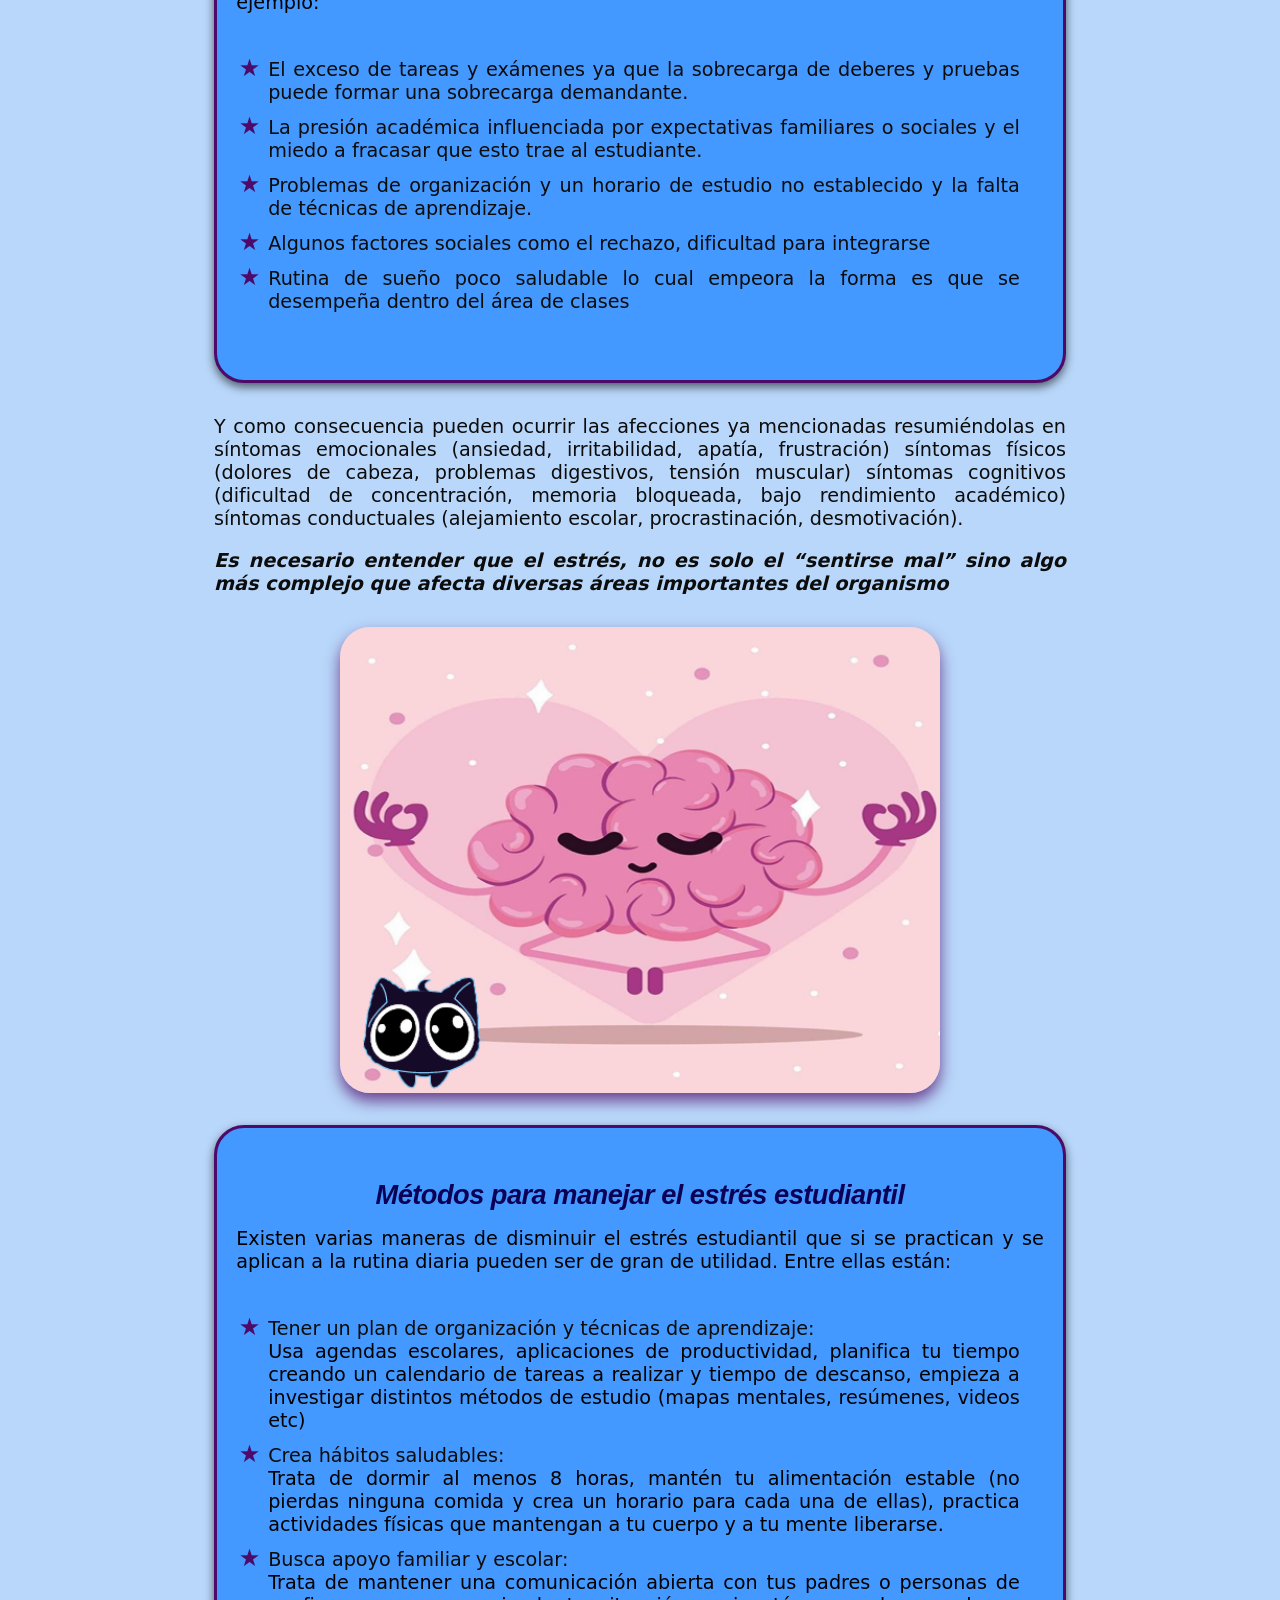
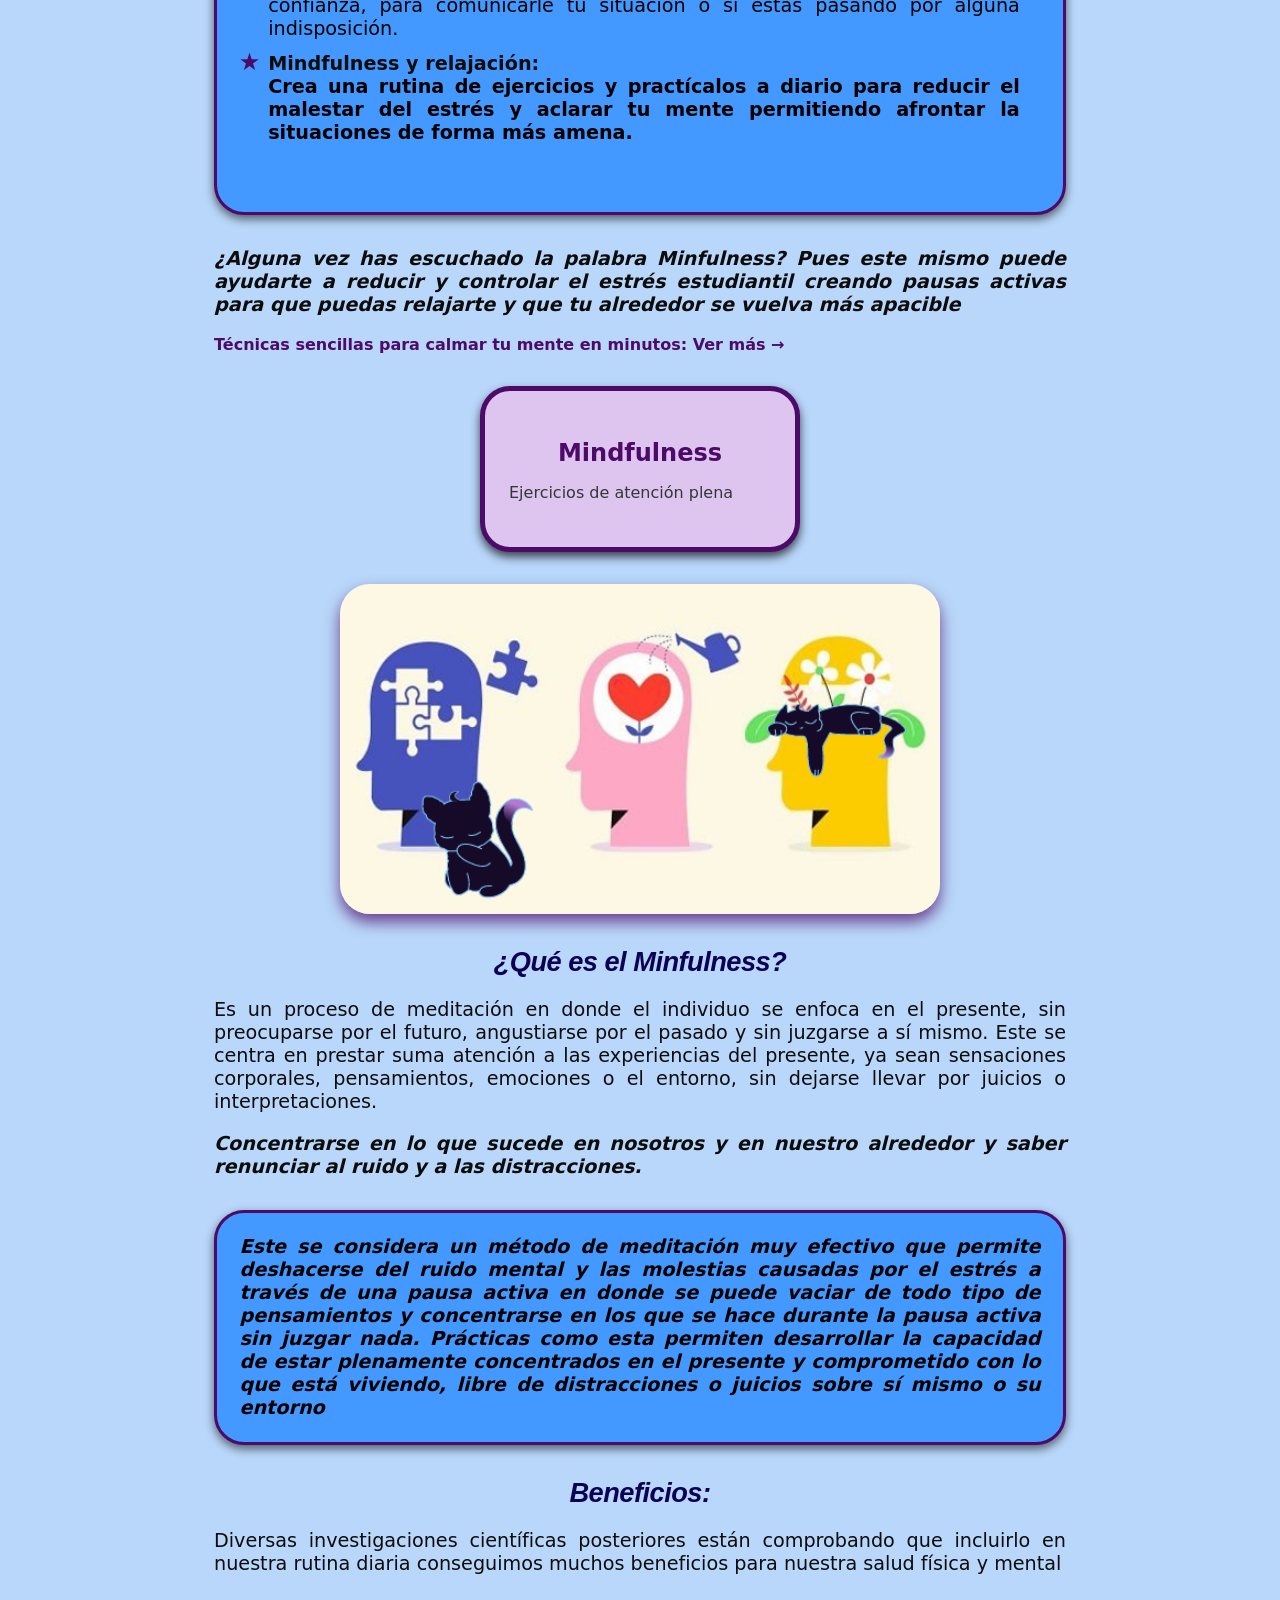
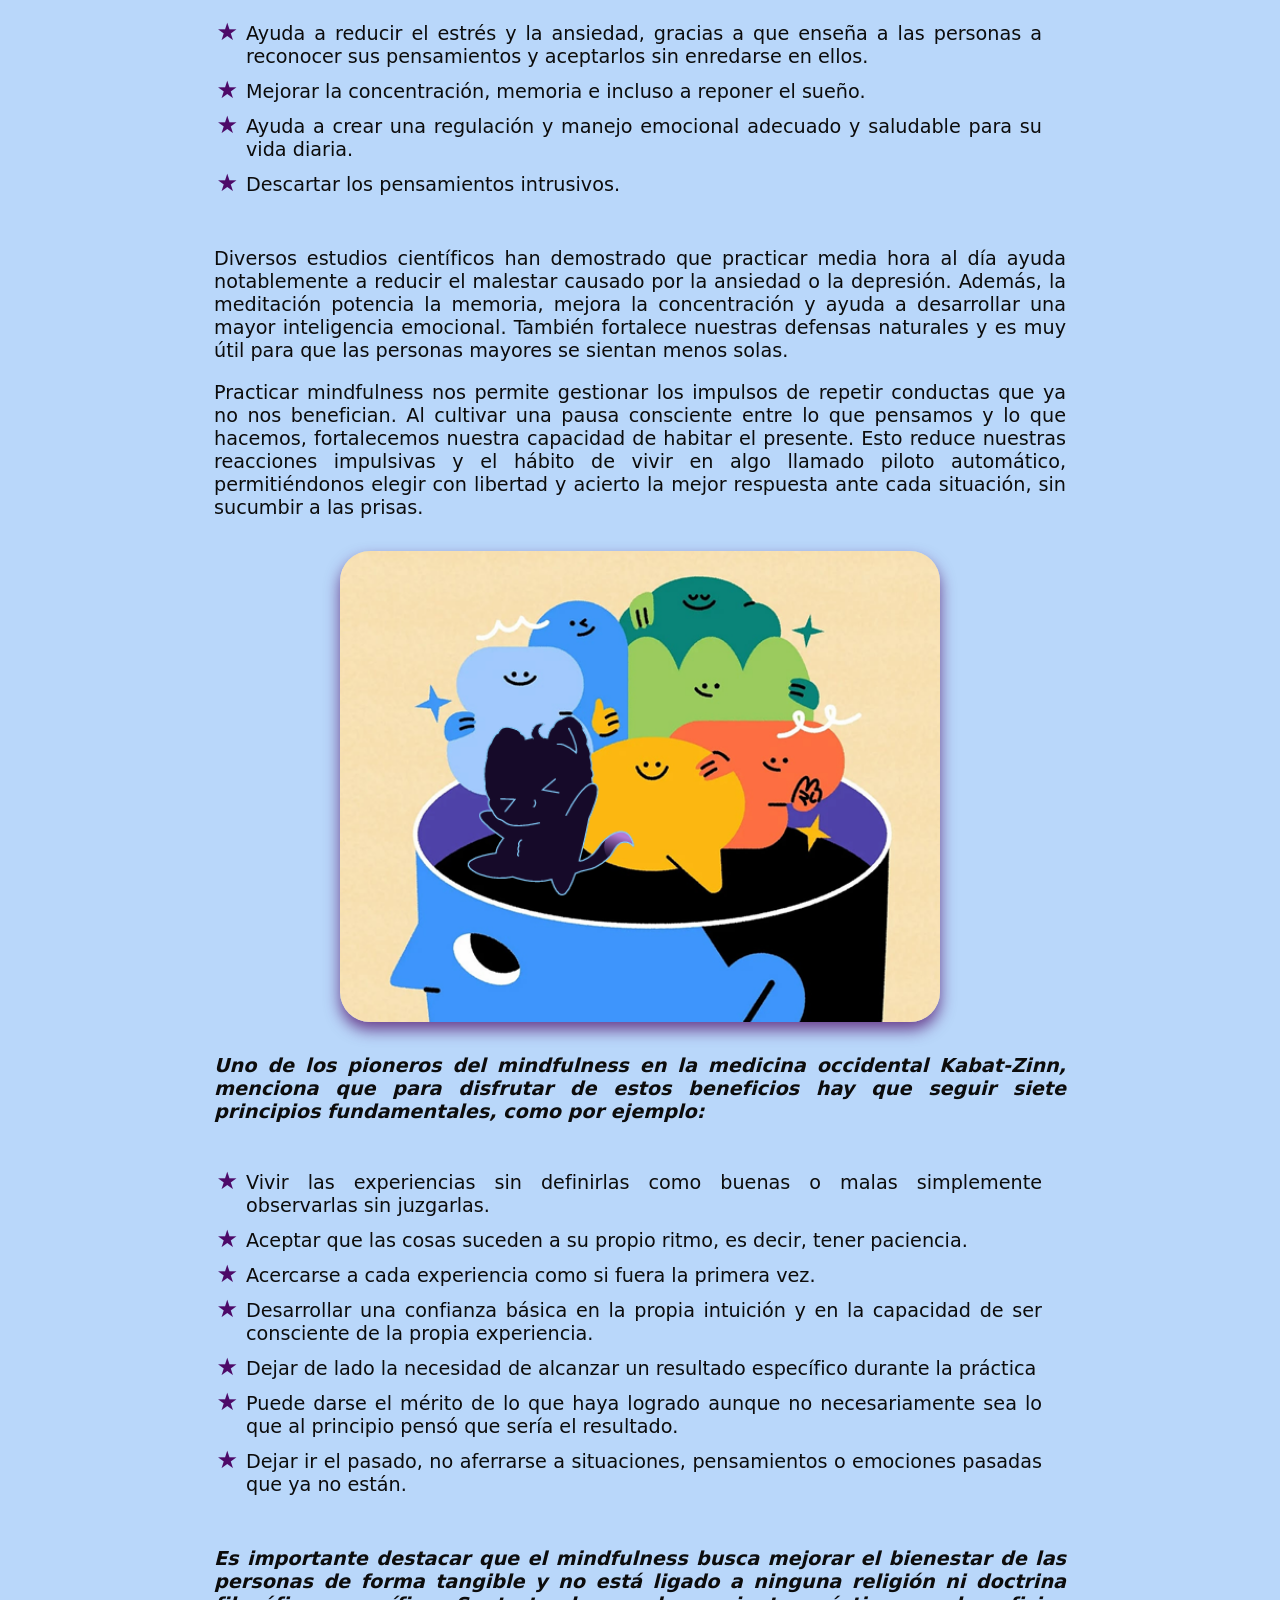
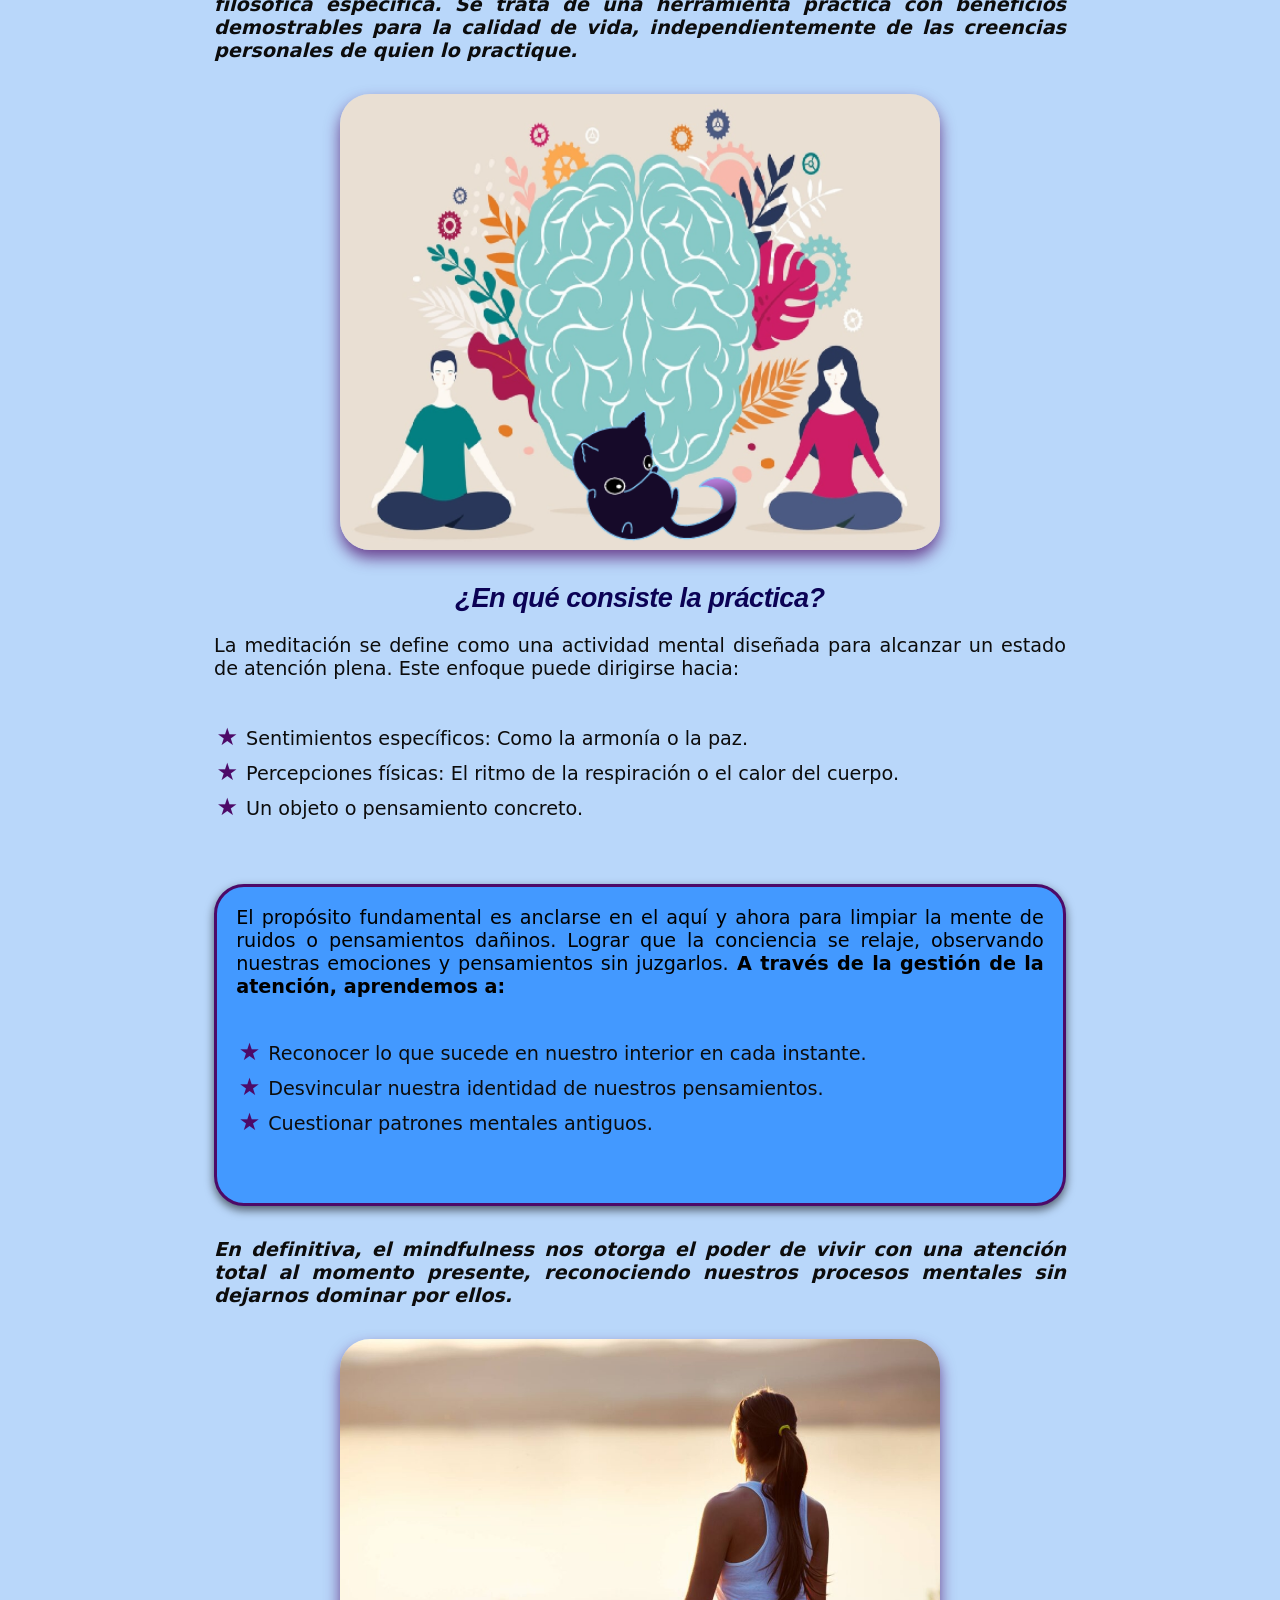
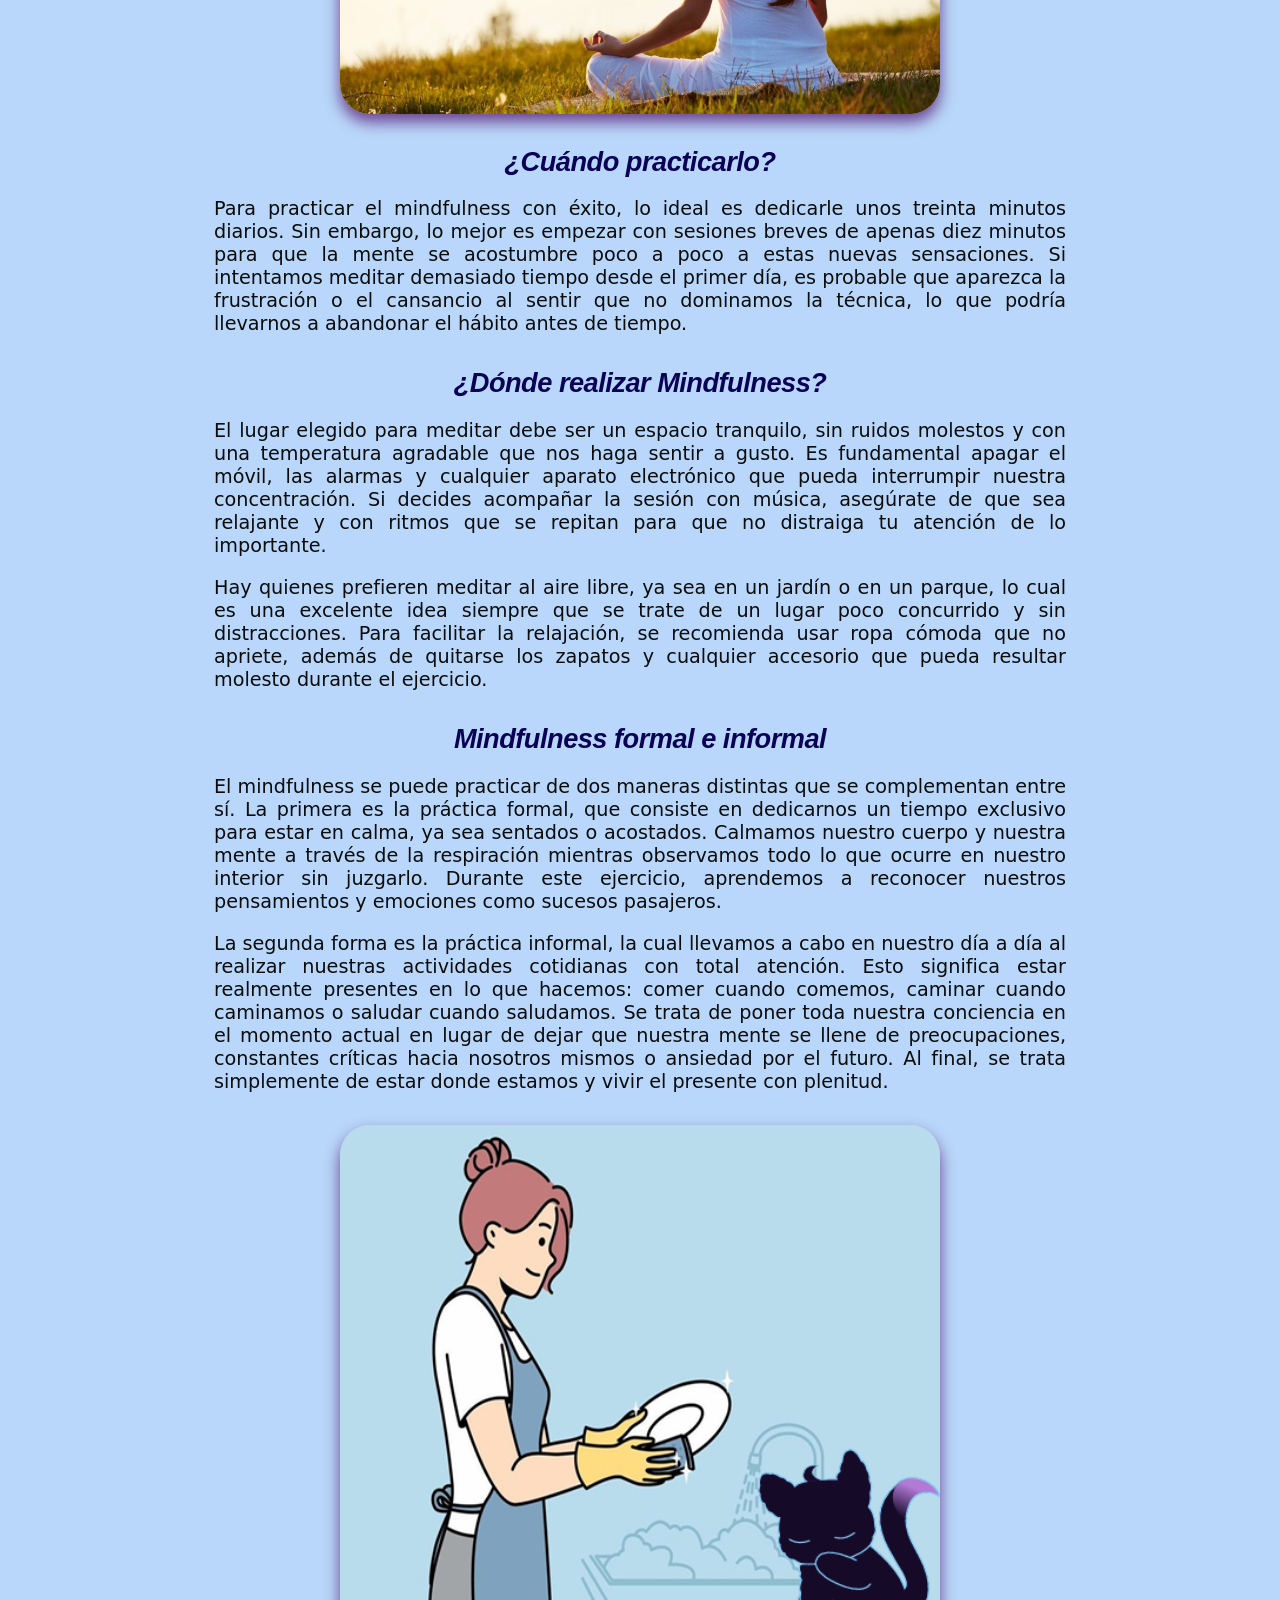
==== commit 5ca9d3ea: "Casi casi listo" ====
--- a/index.html
+++ b/index.html
@@ -5,7 +5,7 @@
     <meta name="viewport" content="width=device-width, initial-scale=1.0">
     <meta description="El estrés estudiantil es una reacción fisiológica del ser humano ante situaciones que lo agobian que en ocasiones puede ser tan fuerte que puede afectar tu salud física y mental. Por ello Lucky te ofrece un espacio de relajación a traves de ejercicios mindfulness, música, y actividades que te ayudaran a poder enfretar el estrés de una forma más saludable.">
     <meta keywords="Estres, mindfulness, Minfulness, ejercicios mindfulness, estres estudiantil, estres escolar, estres en estudiantes, relajación, relajacion, como calmar el estres, como regular el estres, ejercicios de relajacion">
-    <title>La solución a tu estrés-Lucky</title>
+    <title>¿Qué es el estrés estudiantil?-Lucky</title>
     <link rel="icon" href="Luckylogo2.png" type="image/png">
     <link rel="apple-touch-icon" href="Luckylogo.png">
     <link rel="stylesheet" href="style.css">
@@ -136,7 +136,7 @@
             <p class="ns">Es necesario entender que el estrés, no es solo el “sentirse mal” sino algo más complejo que afecta diversas áreas importantes del organismo</p>
             <img src="ft8.png" loading="lazy">
             <div class="resaltado2"><h2 id="7">Métodos para manejar el estrés estudiantil</h2>
-            <p>xisten varias maneras de disminuir el estrés estudiantil que si se practican y se aplican a la rutina diaria pueden ser de gran de utilidad. Entre ellas están: </p>
+            <p>Existen varias maneras de disminuir el estrés estudiantil que si se practican y se aplican a la rutina diaria pueden ser de gran de utilidad. Entre ellas están: </p>
                 <ul>
                     <li>Tener un plan de organización y técnicas de aprendizaje:
                         <p>Usa agendas escolares, aplicaciones de productividad, planifica tu tiempo creando un calendario de tareas a realizar y tiempo de descanso, empieza a investigar distintos métodos de estudio (mapas mentales, resúmenes, videos etc)</p>
@@ -152,7 +152,7 @@
                     </b>
                     </li>
                 </ul></div>
-            <p class="ns">Alguna vez has escuchado la palabra Minfulness? Pues este mismo puede ayudarte a reducir y controlar el estrés estudiantil creando pausas activas para que puedas relajarte y que tu alrededor se vuelva más apacible</p>
+            <p class="ns">¿Alguna vez has escuchado la palabra Minfulness? Pues este mismo puede ayudarte a reducir y controlar el estrés estudiantil creando pausas activas para que puedas relajarte y que tu alrededor se vuelva más apacible</p>
             <span style="color: #4d0a68; font-weight: bold; font-size: 1rem; text-align: center;">Técnicas sencillas para calmar tu mente en minutos: Ver más →</span>
             <section class="contenedor-cards">
                 <a href="ejercicios.html" class="card">
--- a/style.css
+++ b/style.css
@@ -1,7 +1,7 @@
 body {
     font-family: system-ui, -apple-system, "Segoe UI", Roboto, "Helvetica Neue", Arial, sans-serif;
-    line-height: 1.6;
-    background-color: #b7d8fd;
+    line-height: 1.;
+    background-color: #b9d7fa;
     margin: 0;
     padding: 0;
 }
@@ -10,6 +10,19 @@
 }
 html {
     scroll-behavior: smooth;
+}
+::-webkit-scrollbar {
+    width: 10px;
+}
+::-webkit-scrollbar-track {
+    background: #86cdfc; /* Color del fondo de la web */
+}
+::-webkit-scrollbar-thumb {
+    background: #4d0a68; /* Color de tu menú */
+    border-radius: 10px;
+}
+::-webkit-scrollbar-thumb:hover {
+    background: #0b0255;
 }
 .menu {
     display: flex;
@@ -29,6 +42,10 @@
     display: block;
     border-radius: 10px;
 }
+.logo img:hover {
+    transform: rotate(5deg) scale(1.1);
+    transition: transform 0.3s ease;
+}
 .menupag a{
     text-decoration:none;
     color: #4d0a68;
@@ -116,7 +133,7 @@
     font-weight: bold;
     color: #0b0255;
     cursor: pointer;
-    font-size: 1.1rem;
+    font-size: 1.3rem;
     padding: 0.5rem;
     outline: none;
     user-select: none;
@@ -154,8 +171,8 @@
     border-radius: 50%;
     font-size: 2rem;
     font-weight: bold;
-    width: 4rem;
-    height: 4rem;
+    width: 5rem;
+    height: 5rem;
     box-shadow: 0 0.25rem 0.6rem rgba(3, 3, 3, 0.651);
     transition: background-color 0.3s, transform 0.3s;
 }
@@ -168,8 +185,8 @@
     #btnArriba {
         bottom: 1rem;
         right: 1rem;
-        width: 3.2rem;
-        height: 3.2rem;
+        width: 3.6rem;
+        height: 3.6rem;
         font-size: 1.5rem;
         font-weight: bold;
     }
@@ -199,10 +216,17 @@
     font-size: 2.9rem;
     margin-bottom: 1.5rem;
 }
-.info h2{
-    color: #0b0255;
+.info h2 {
+    font-family: 'Segoe UI', Tahoma, Geneva, Verdana, sans-serif; 
+    font-weight: 700;
+    font-style: italic;
+    color: #0b0255; 
+    font-size: 1.7rem;
+    margin-top: 2rem;
+    margin-bottom: 1rem;
+    line-height: 1.2;
+    letter-spacing: -0.5px;
     text-align: center;
-    font-size: 1.8rem;
 }
 .info p, li{
     font-size:1.2rem;
@@ -220,7 +244,7 @@
 }
 @media (max-width: 768px) {
     .info h1 {
-        font-size: 2.2rem;
+        font-size: 2rem;
     }
     .info p, li {
         font-size: 1.3rem; 
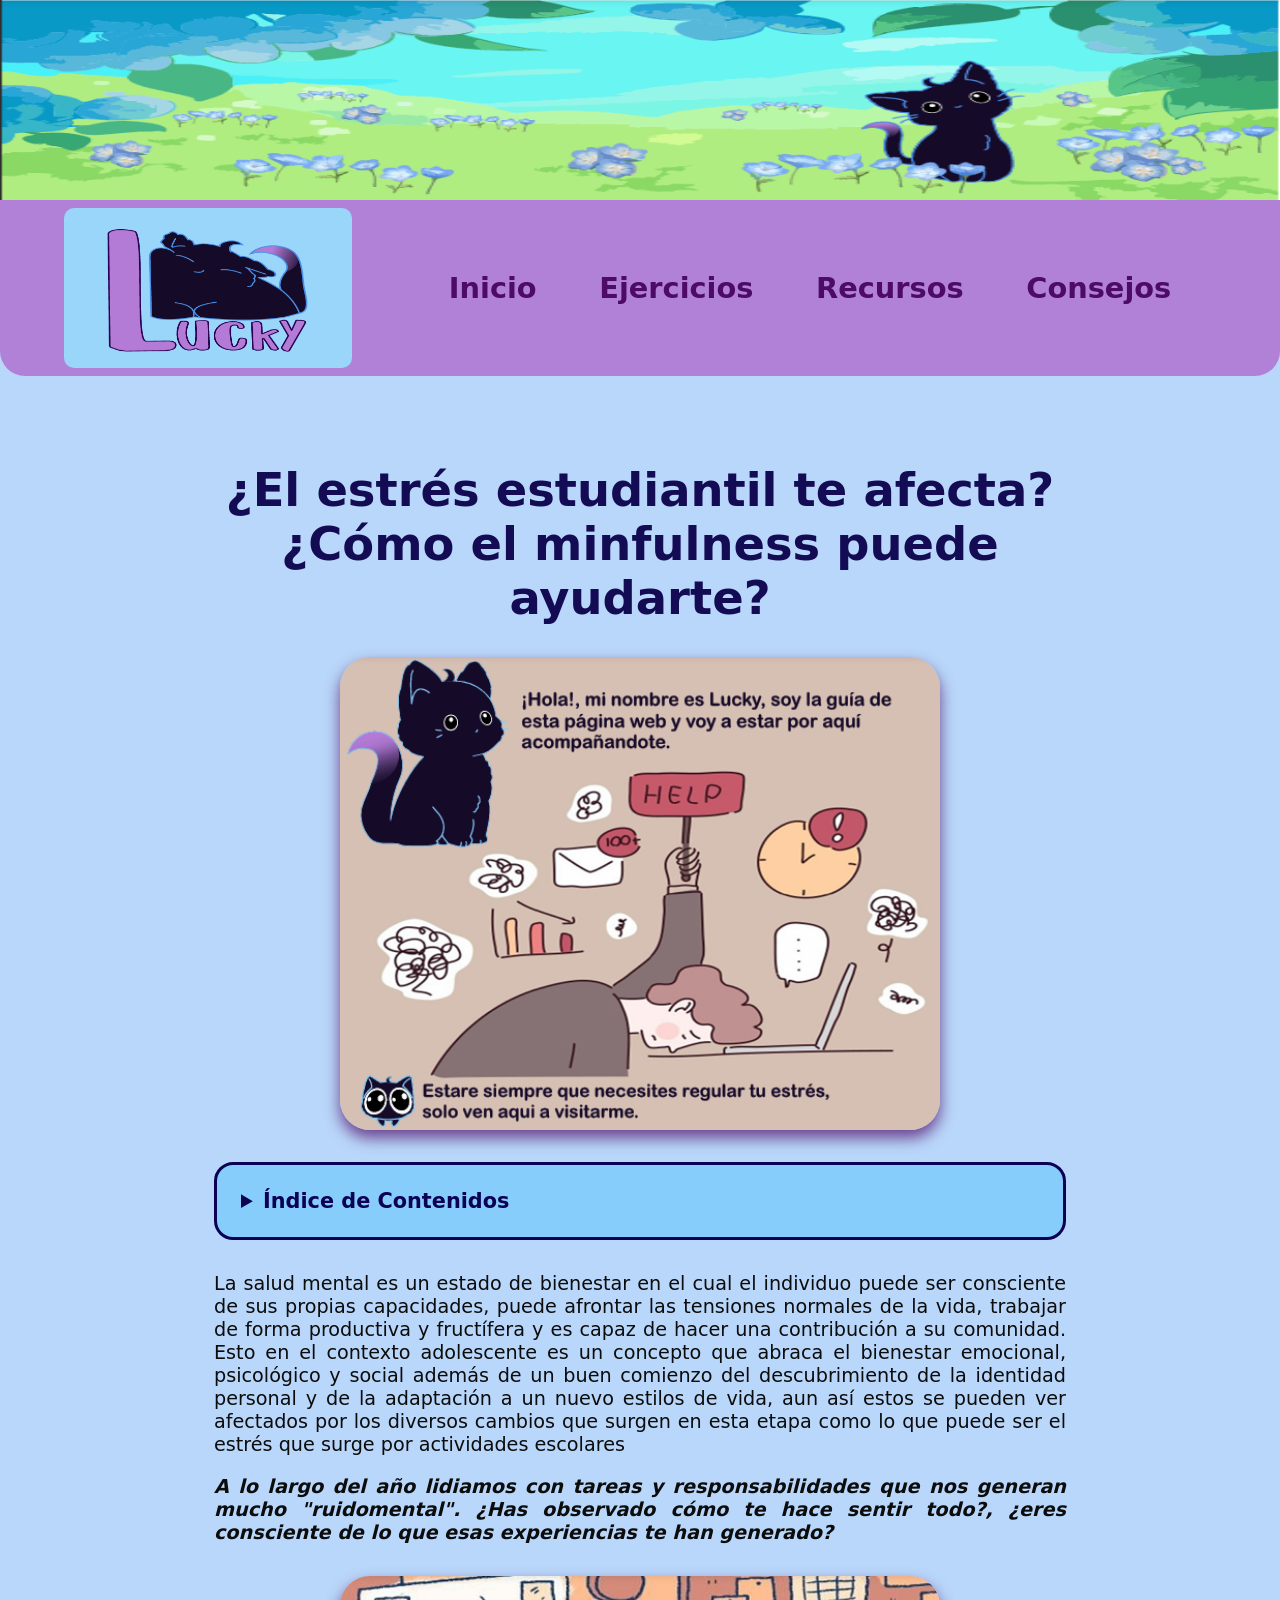
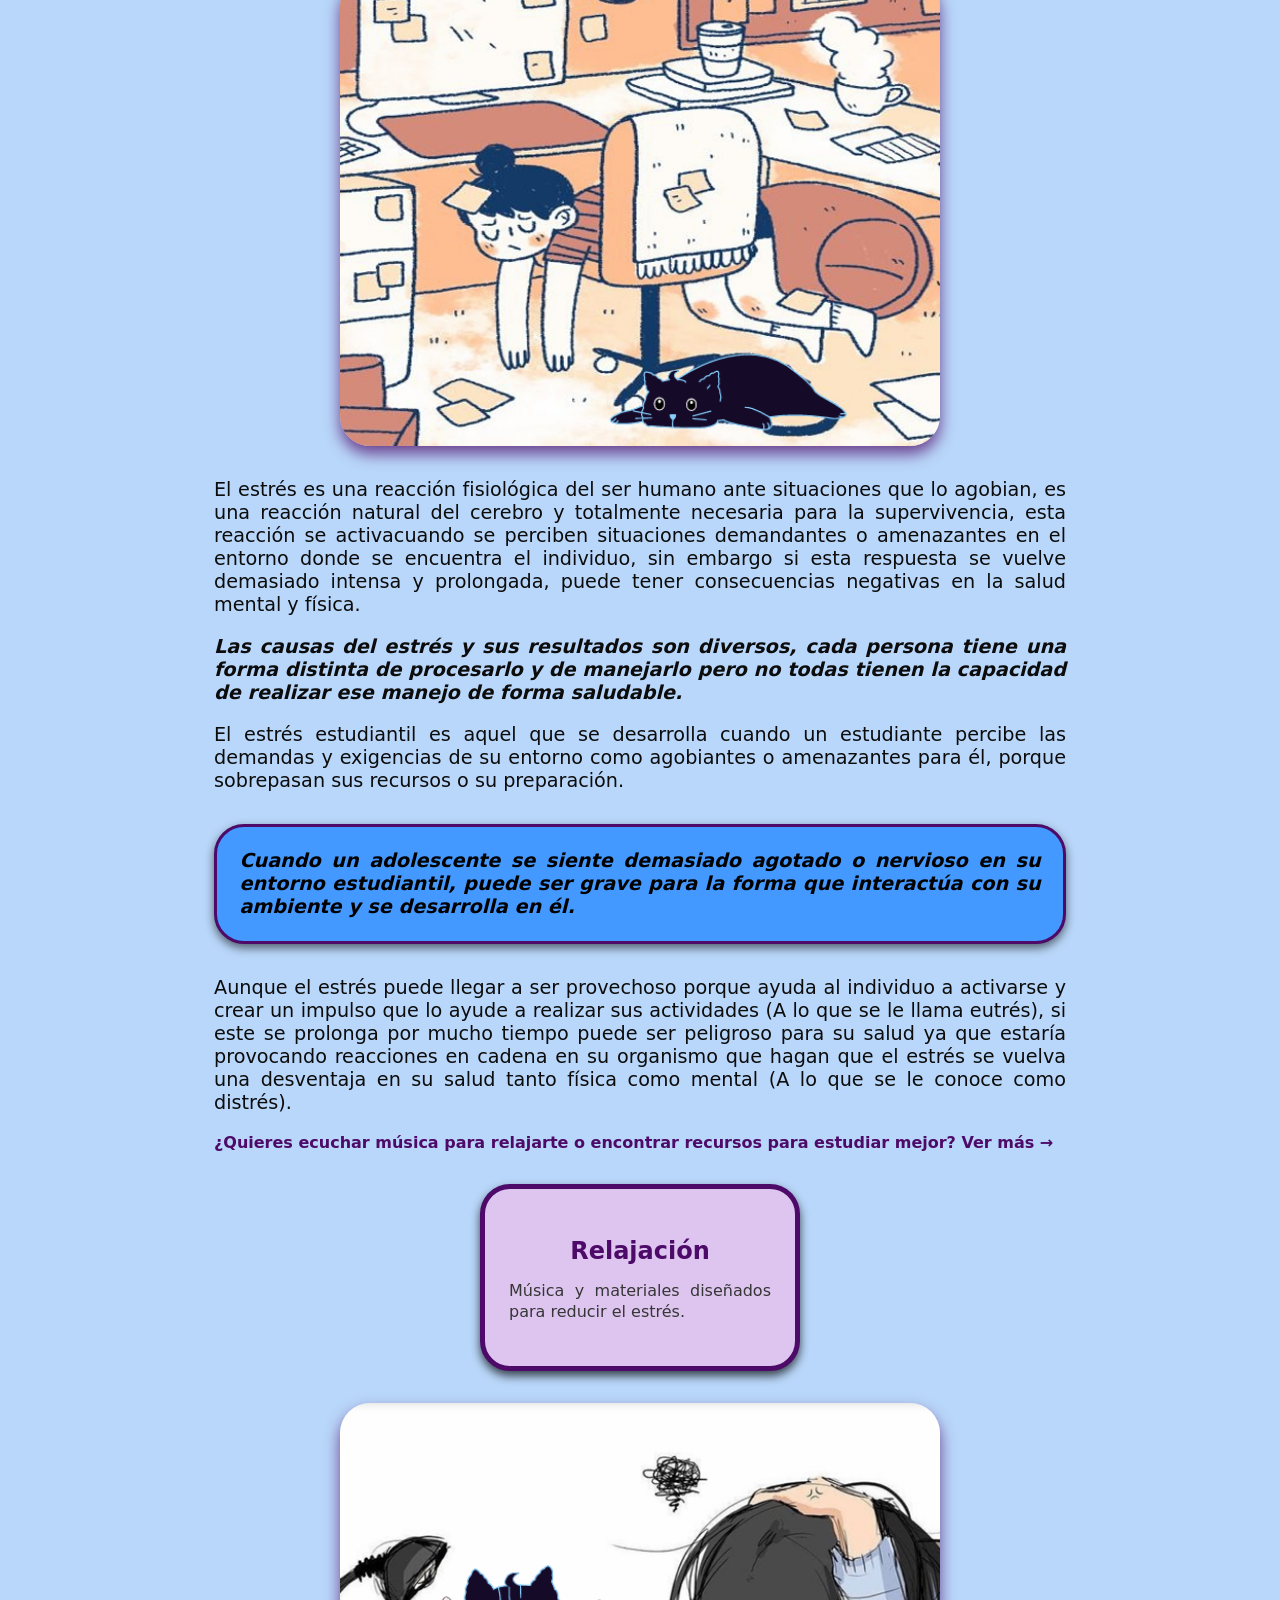
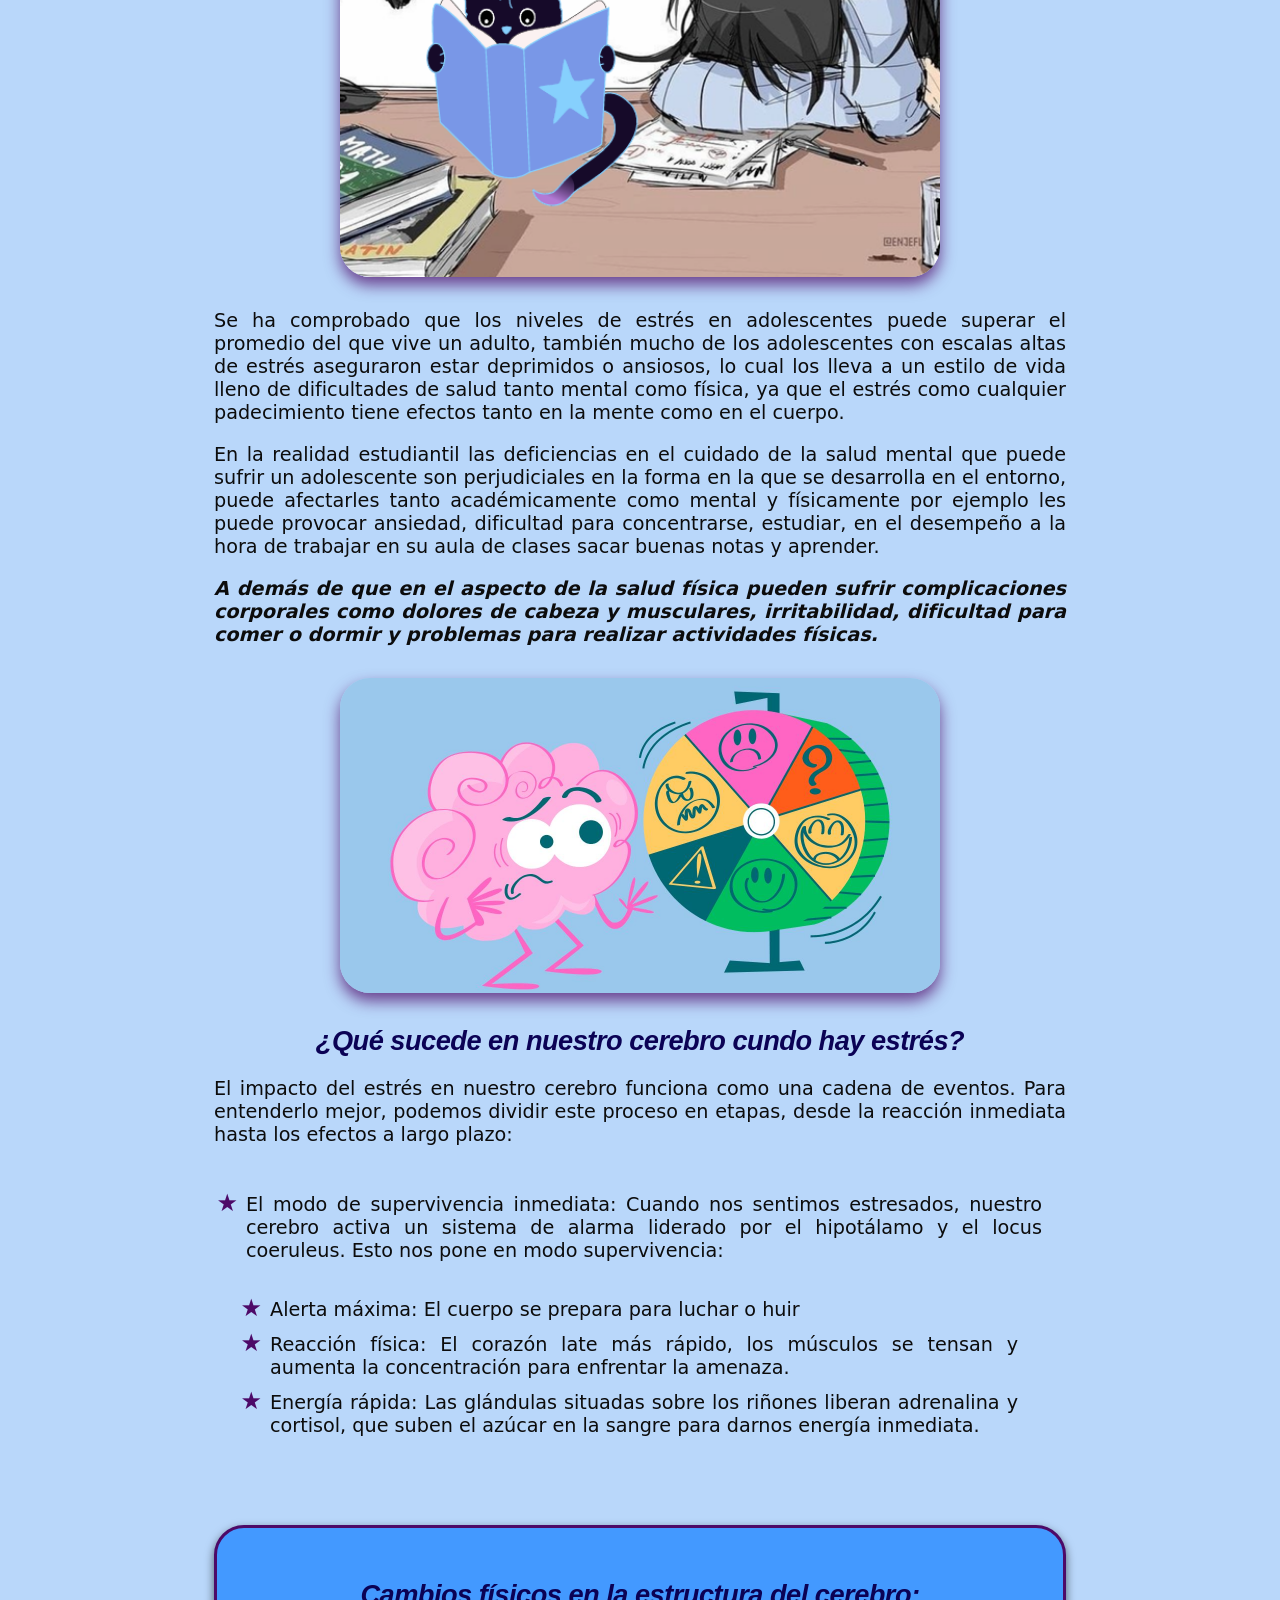
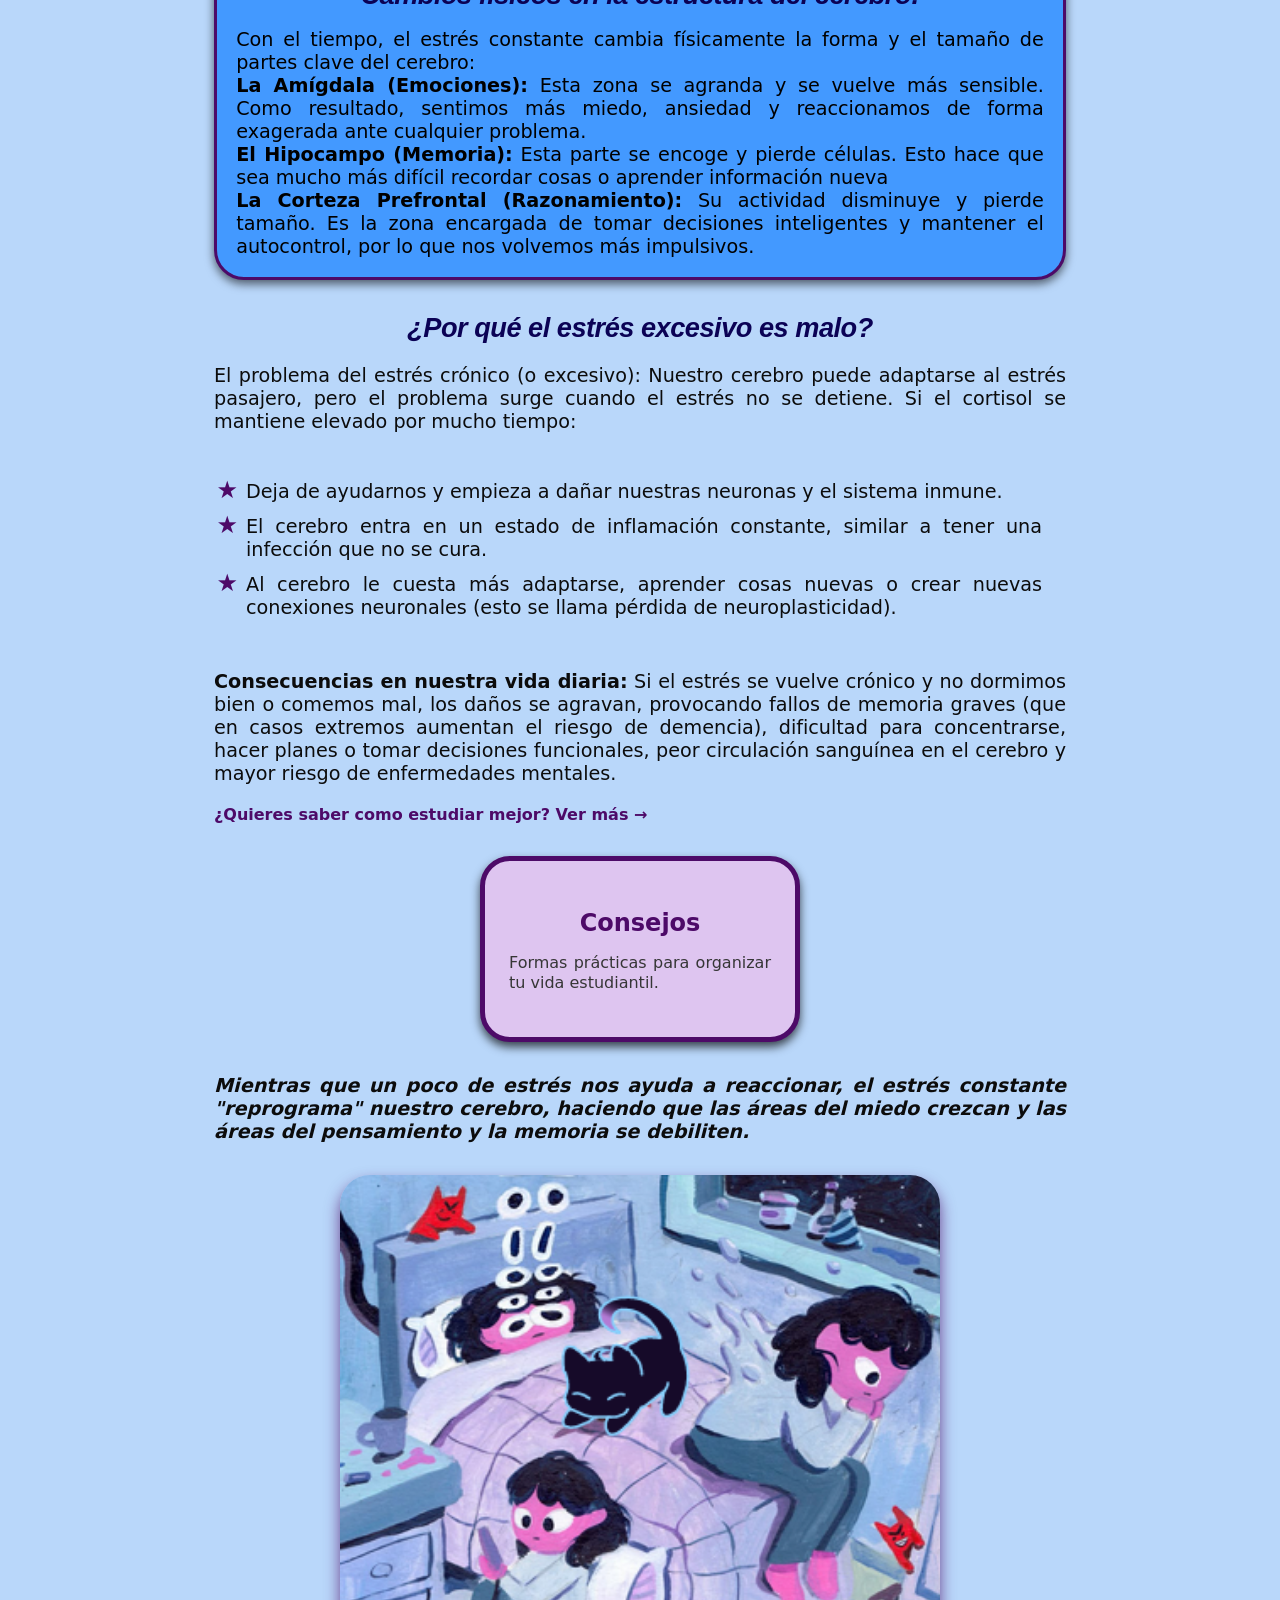
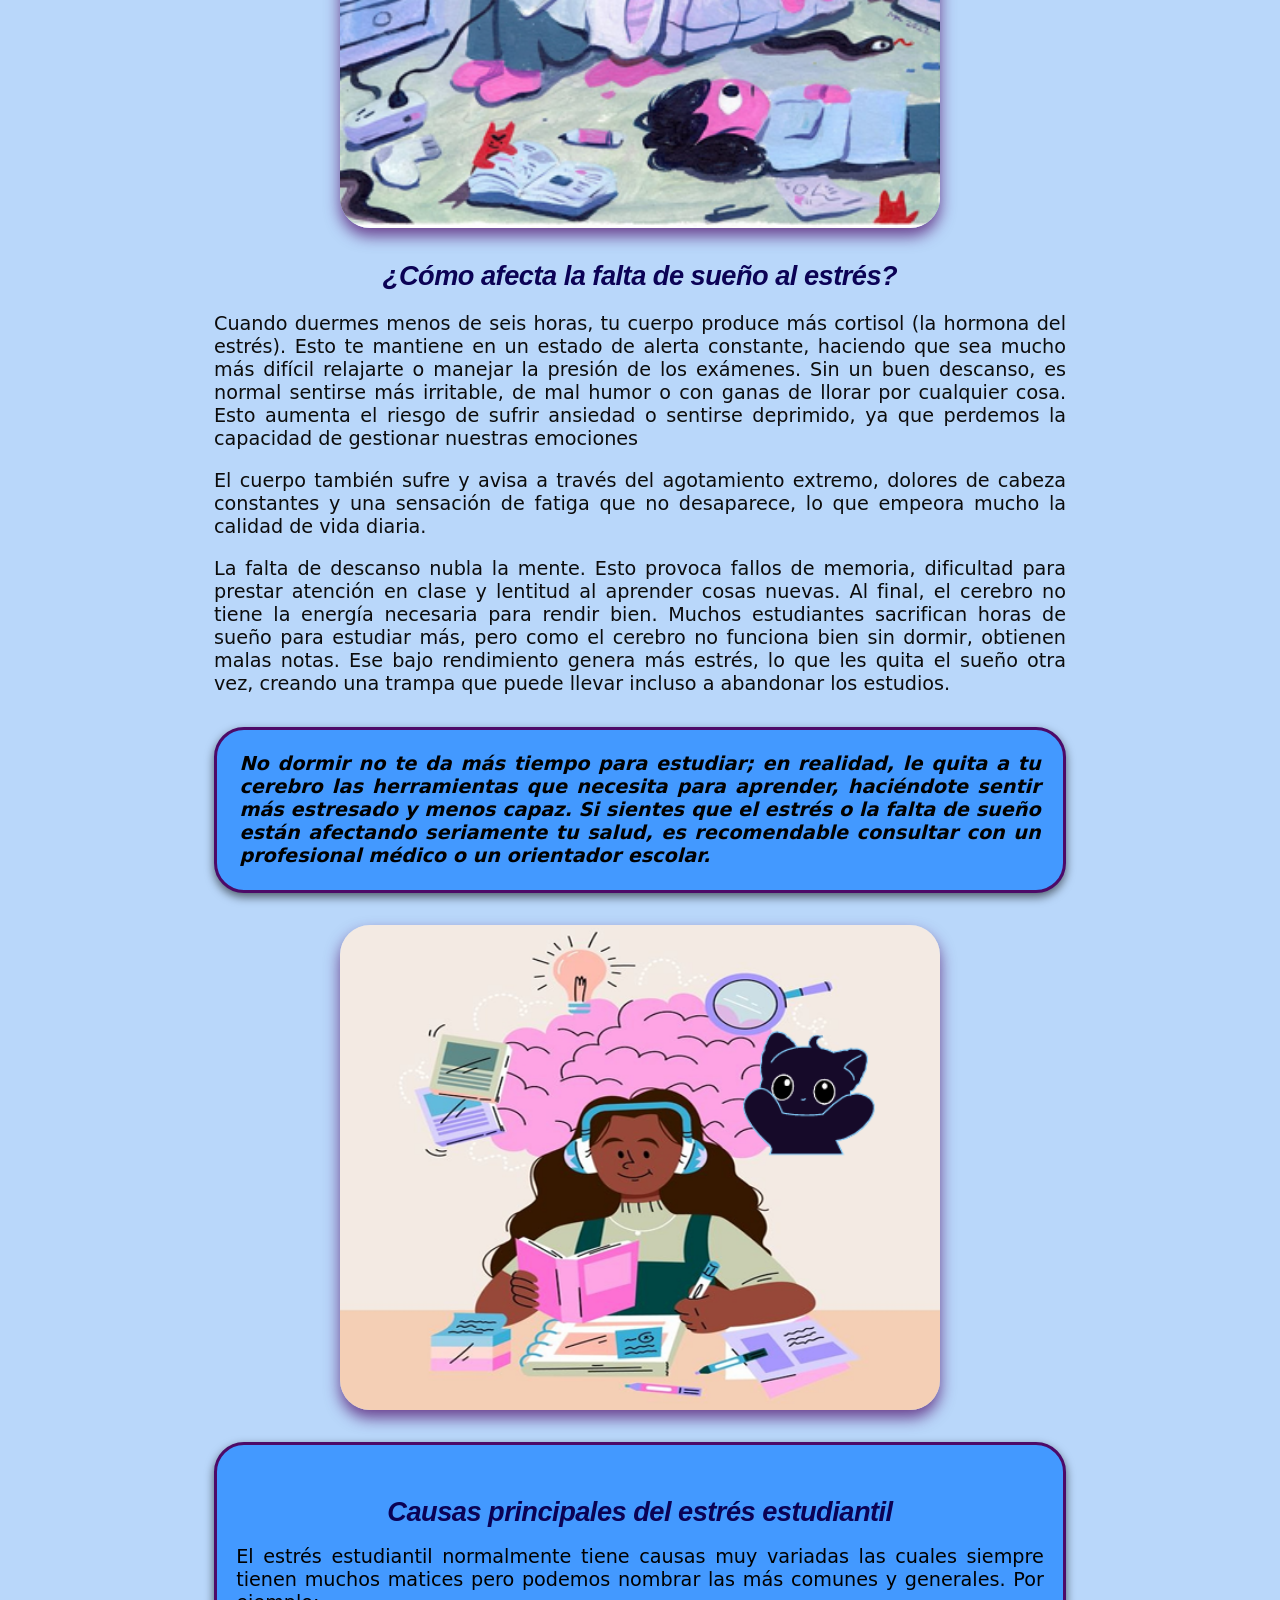
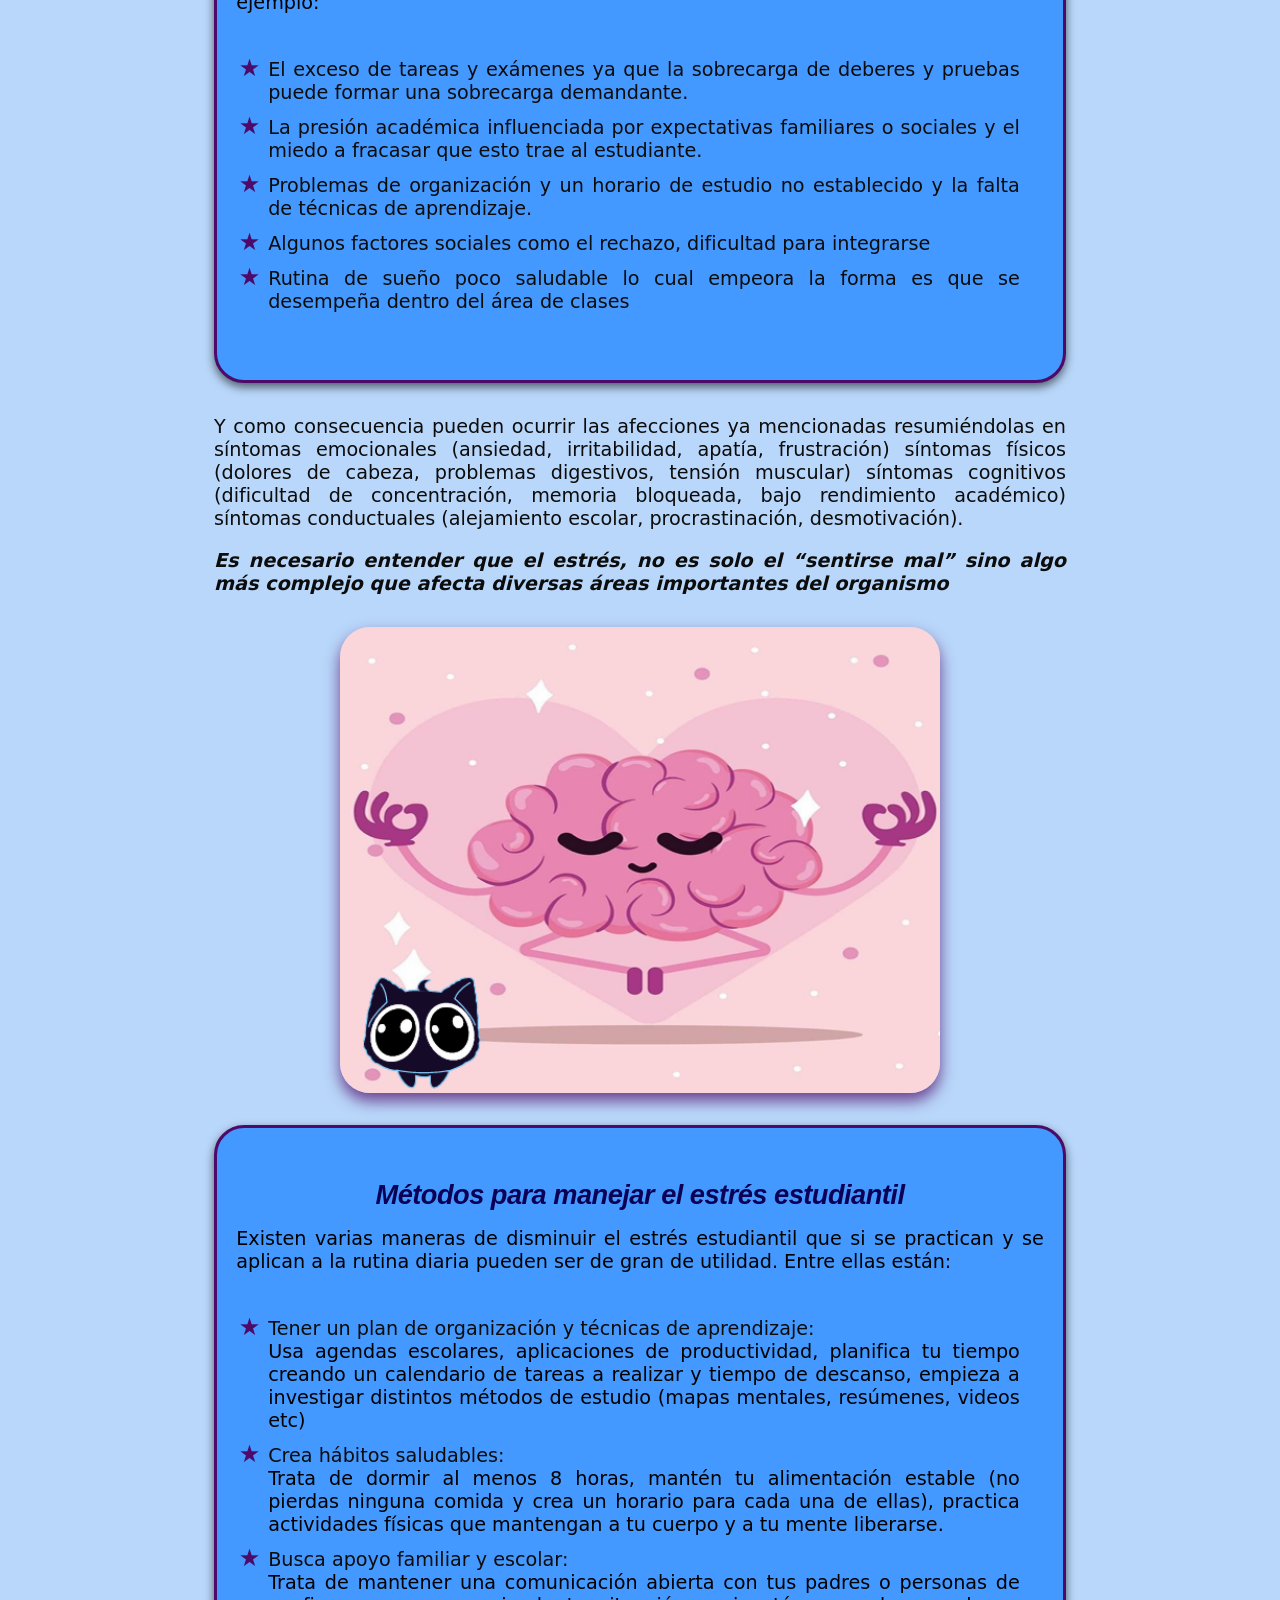
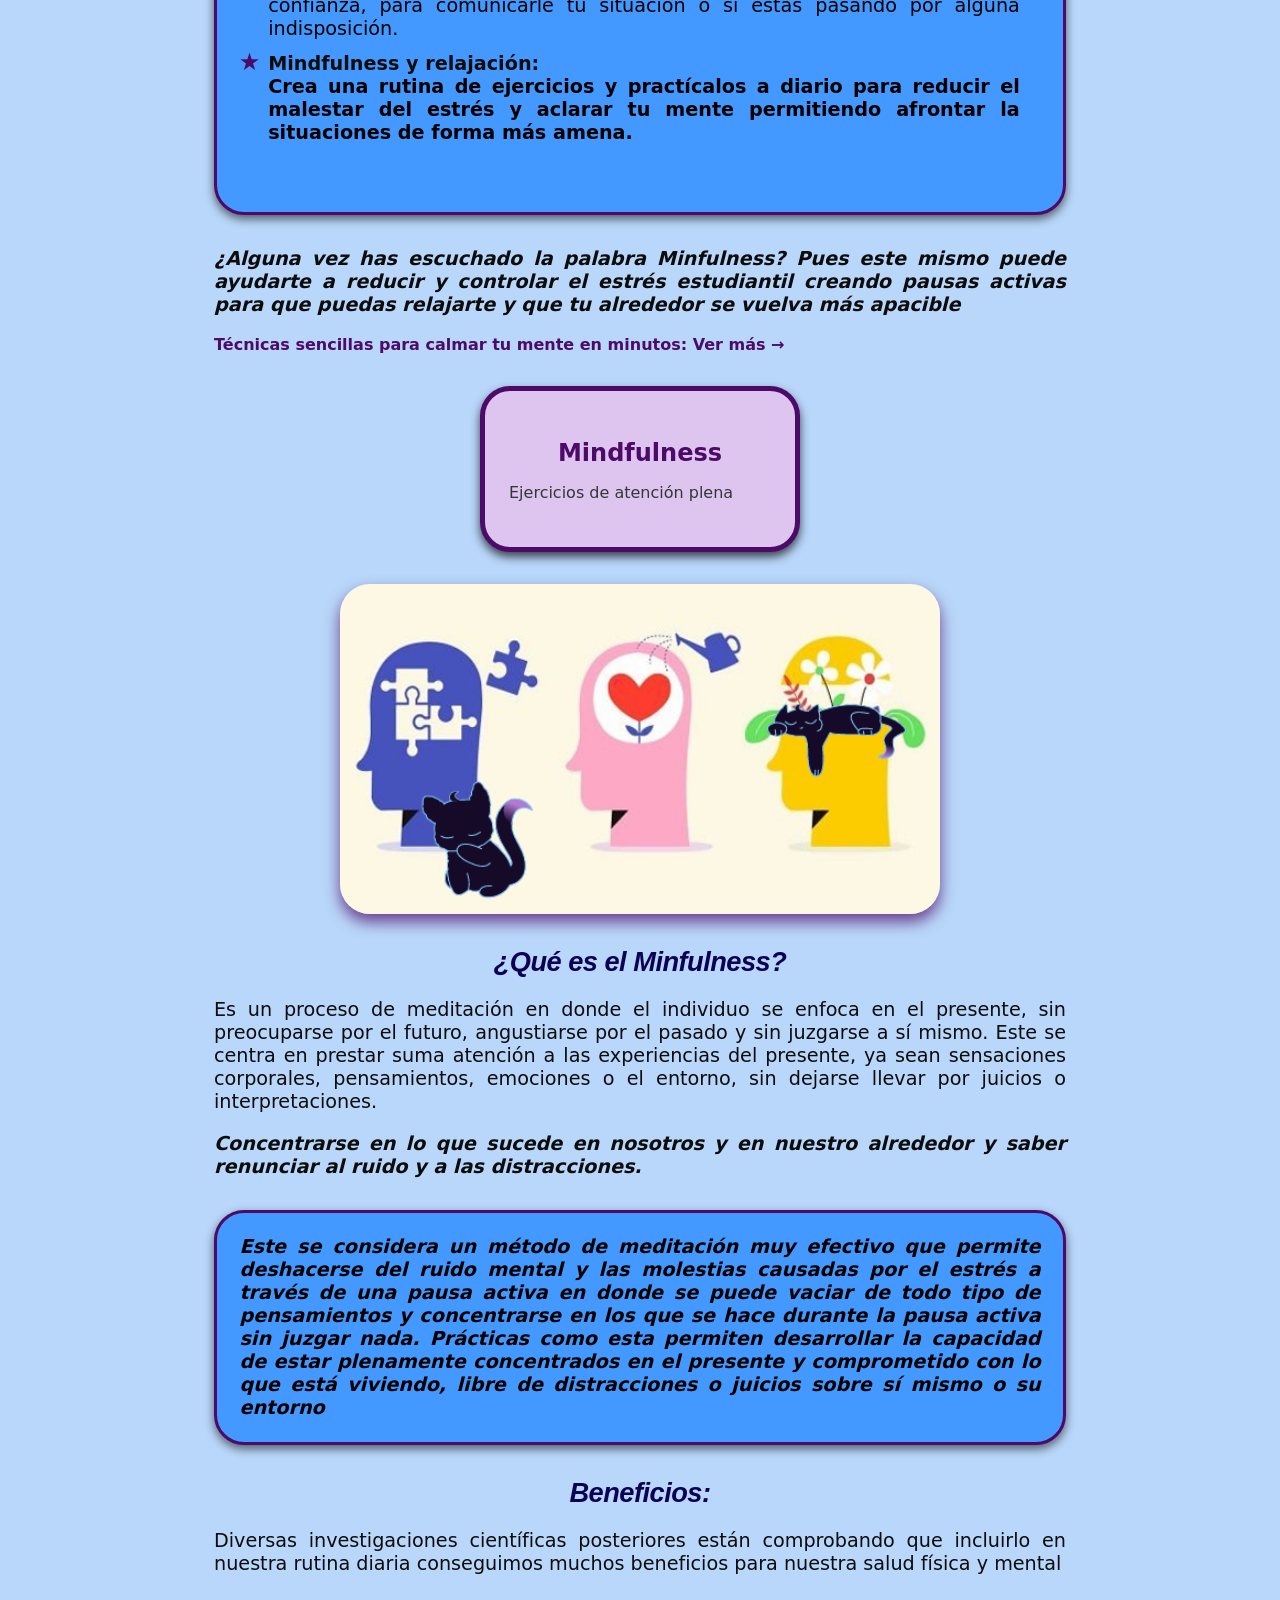
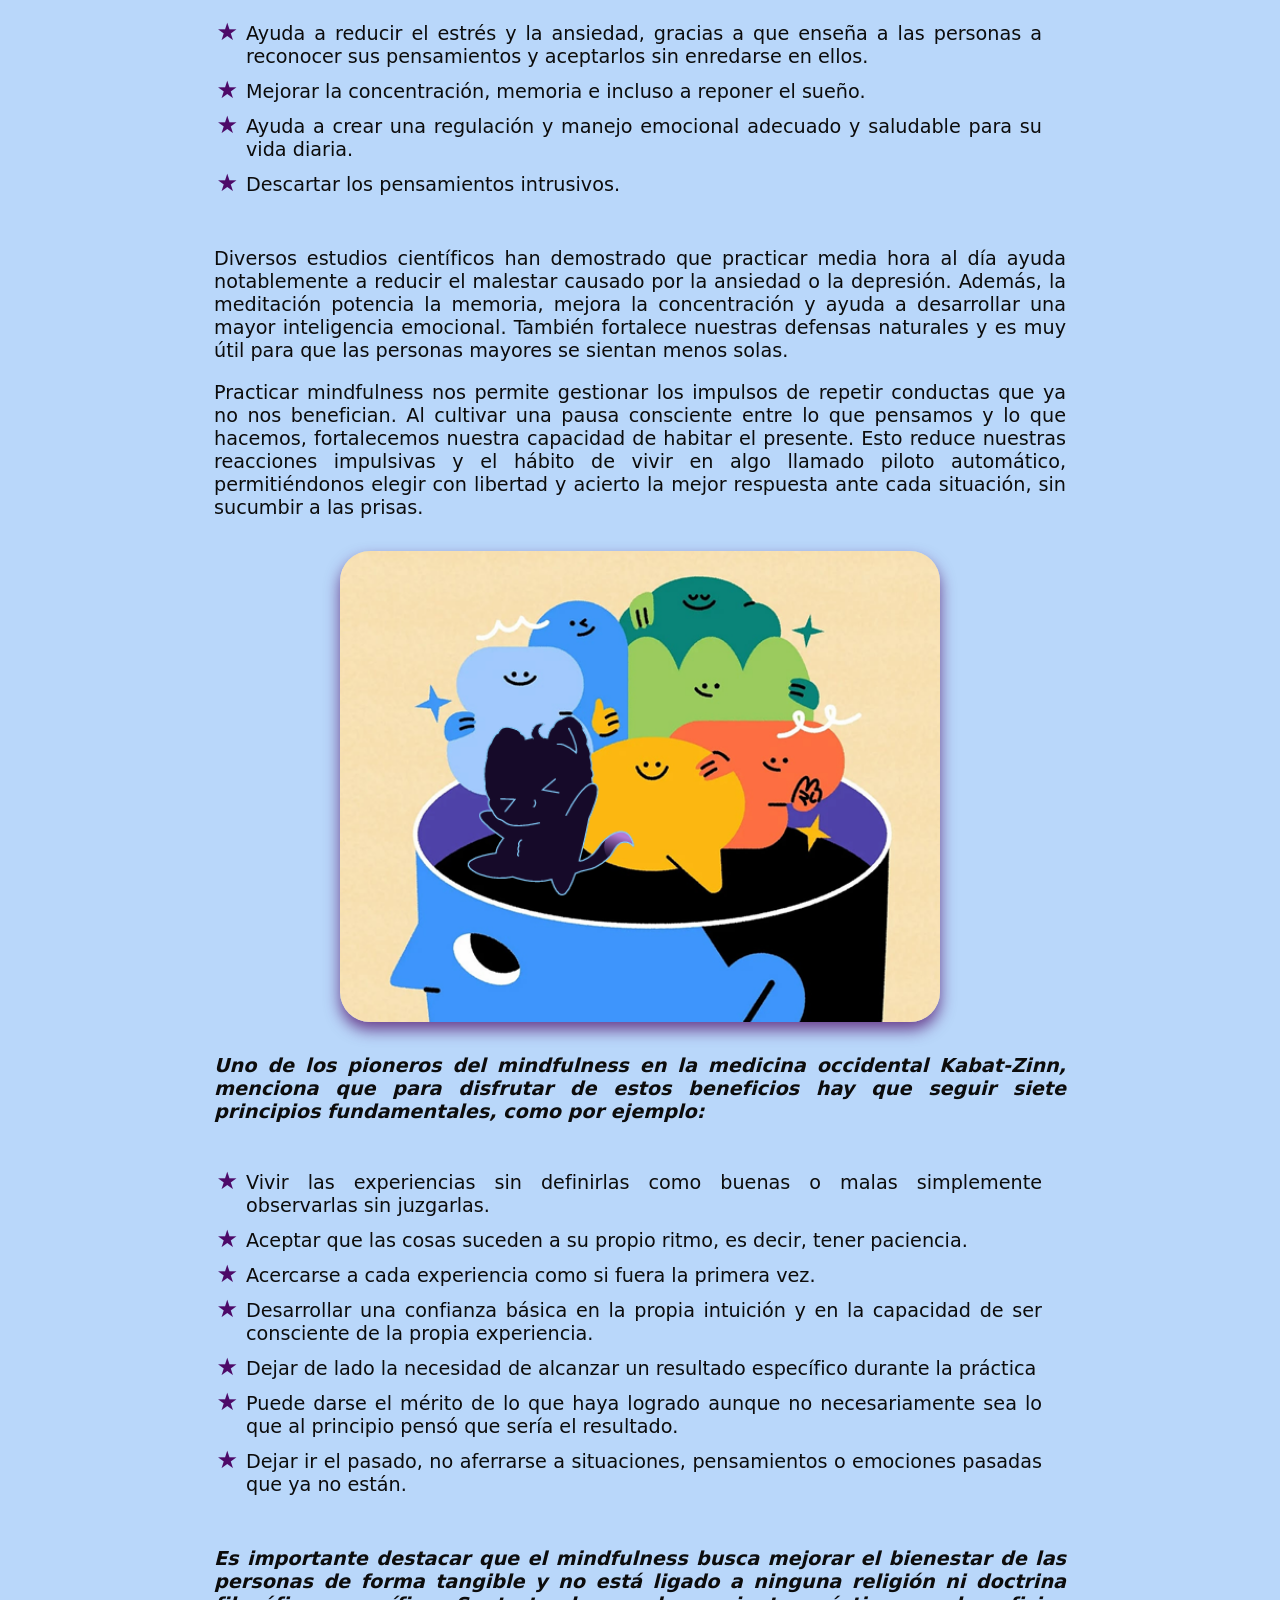
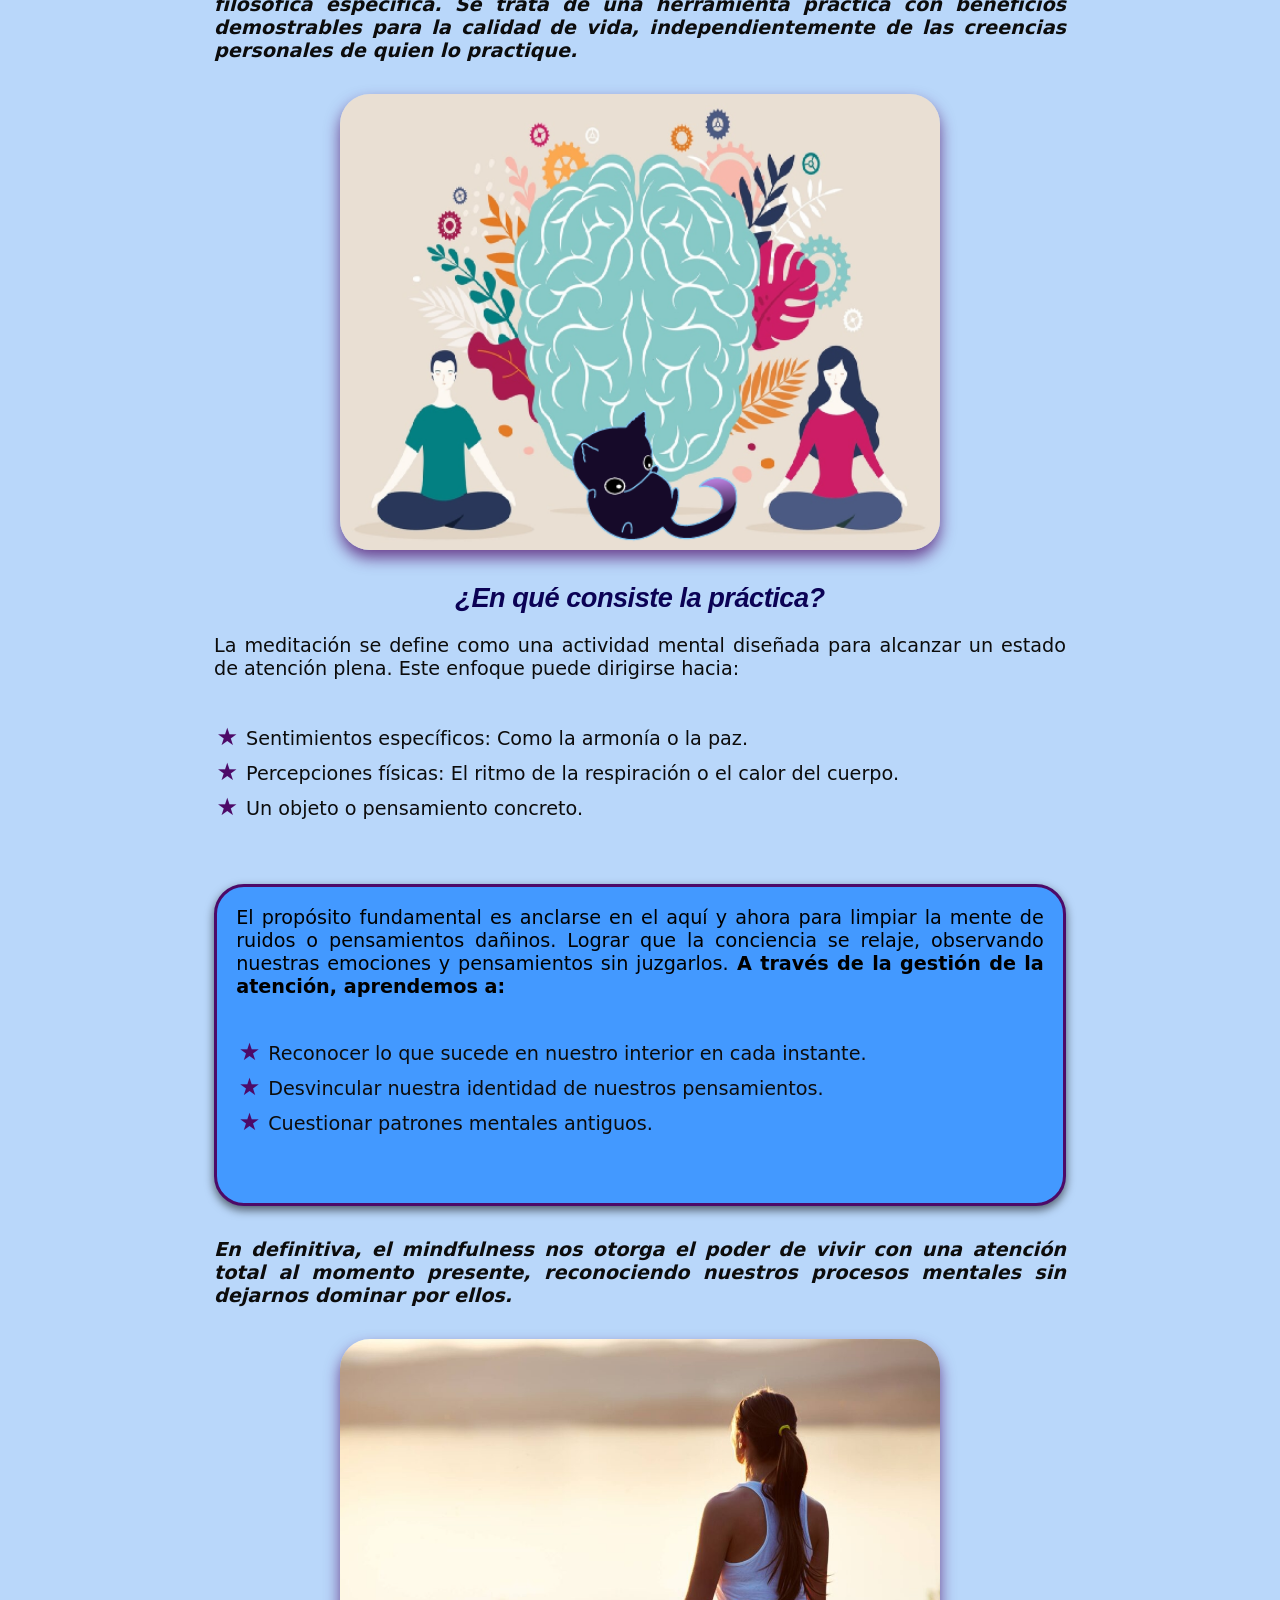
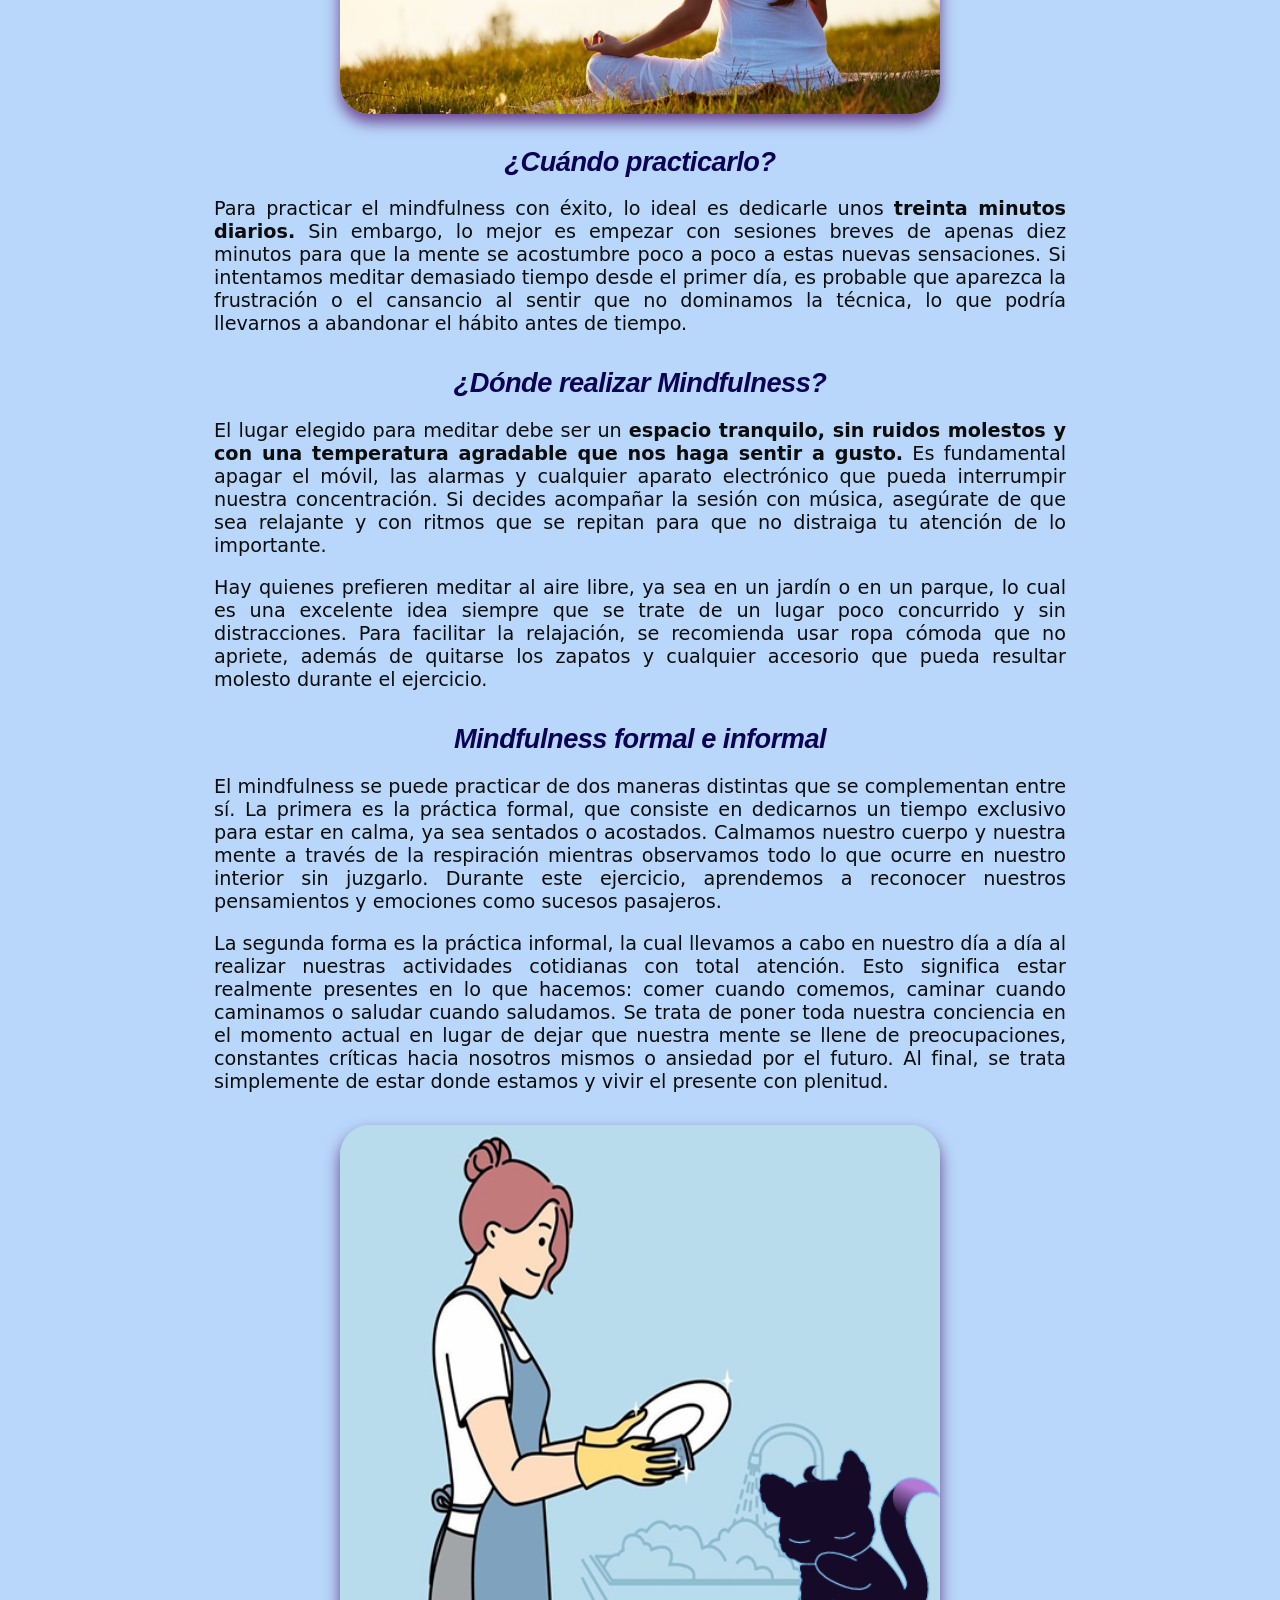
==== commit 65d89490: "listo" ====
--- a/index.html
+++ b/index.html
@@ -204,21 +204,21 @@
             <p class="ns">En definitiva, el mindfulness nos otorga el poder de vivir con una atención total al momento presente, reconociendo nuestros procesos mentales sin dejarnos dominar por ellos.</p>
             <img src="ft12.jpg" loading="lazy">
             <h2 id="11">¿Cuándo practicarlo?</h2>
-            <p>Para practicar el mindfulness con éxito, lo ideal es dedicarle unos treinta minutos diarios. Sin embargo, lo mejor es empezar con sesiones breves de apenas diez minutos para que la mente se acostumbre poco a poco a estas nuevas sensaciones. Si intentamos meditar demasiado tiempo desde el primer día, es probable que aparezca la frustración o el cansancio al sentir que no dominamos la técnica, lo que podría llevarnos a abandonar el hábito antes de tiempo.</p>
+            <p>Para practicar el mindfulness con éxito, lo ideal es dedicarle unos <b>treinta minutos diarios.</b> Sin embargo, lo mejor es empezar con sesiones breves de apenas diez minutos para que la mente se acostumbre poco a poco a estas nuevas sensaciones. Si intentamos meditar demasiado tiempo desde el primer día, es probable que aparezca la frustración o el cansancio al sentir que no dominamos la técnica, lo que podría llevarnos a abandonar el hábito antes de tiempo.</p>
             <h2 id="12">¿Dónde realizar Mindfulness?</h2>
-            <p>El lugar elegido para meditar debe ser un espacio tranquilo, sin ruidos molestos y con una temperatura agradable que nos haga sentir a gusto. Es fundamental apagar el móvil, las alarmas y cualquier aparato electrónico que pueda interrumpir nuestra concentración. Si decides acompañar la sesión con música, asegúrate de que sea relajante y con ritmos que se repitan para que no distraiga tu atención de lo importante.</p>
+            <p>El lugar elegido para meditar debe ser un <b>espacio tranquilo, sin ruidos molestos y con una temperatura agradable que nos haga sentir a gusto.</b> Es fundamental apagar el móvil, las alarmas y cualquier aparato electrónico que pueda interrumpir nuestra concentración. Si decides acompañar la sesión con música, asegúrate de que sea relajante y con ritmos que se repitan para que no distraiga tu atención de lo importante.</p>
             <p>Hay quienes prefieren meditar al aire libre, ya sea en un jardín o en un parque, lo cual es una excelente idea siempre que se trate de un lugar poco concurrido y sin distracciones. Para facilitar la relajación, se recomienda usar ropa cómoda que no apriete, además de quitarse los zapatos y cualquier accesorio que pueda resultar molesto durante el ejercicio.</p>
             <h2 id="13">Mindfulness formal e informal</h2>
             <p>El mindfulness se puede practicar de dos maneras distintas que se complementan entre sí. La primera es la práctica formal, que consiste en dedicarnos un tiempo exclusivo para estar en calma, ya sea sentados o acostados. Calmamos nuestro cuerpo y nuestra mente a través de la respiración mientras observamos todo lo que ocurre en nuestro interior sin juzgarlo. Durante este ejercicio, aprendemos a reconocer nuestros pensamientos y emociones como sucesos pasajeros.</p>
             <p>La segunda forma es la práctica informal, la cual llevamos a cabo en nuestro día a día al realizar nuestras actividades cotidianas con total atención. Esto significa estar realmente presentes en lo que hacemos: comer cuando comemos, caminar cuando caminamos o saludar cuando saludamos. Se trata de poner toda nuestra conciencia en el momento actual en lugar de dejar que nuestra mente se llene de preocupaciones, constantes críticas hacia nosotros mismos o ansiedad por el futuro. Al final, se trata simplemente de estar donde estamos y vivir el presente con plenitud.</p>
             <img src="ft13.png" loading="lazy">
             <div class="resaltado2"><h2 id="14">¿Cómo realizar Mindfulness?</h2>
-            <p>Lo ideal es comenzar con unos pocos minutos cada día. La meta es ir aumentando la duración poco a poco hasta llegar a los 30 minutos diarios, pero sin prisas. Es muy importante ser constante y tener paciencia; no te desanimes si no notas resultados de inmediato, ya que los beneficios aparecen con la práctica regular.</p>
-            <ul>
-                <li>Busca un momento del día en el que estés tranquilo, como al despertar, después de comer o antes de irte a dormir. Elige un lugar relajado donde no haya ruidos ni distracciones, ya sea en tu habitación, en la sala o al aire libre. Lo fundamental es que te sientas cómodo y en un ambiente fresco.</li>
-                <li>Para empezar, usa ropa que no te apriete y busca una postura agradable. Puedes sentarte en el suelo con la espalda derecha para respirar mejor o, si lo prefieres, puedes hacerlo acostado.</li>
-                <li>Una vez instalado, enfócate en tu respiración. Siente cómo entra el aire por la nariz, cómo llega a tus pulmones y cómo sale de nuevo. Si te distraes con algún pensamiento, no te preocupes: simplemente vuelve a concentrarte suavemente en tu respiración. Verás que con el tiempo te será cada vez más fácil lograrlo.</li>
-                <li>Deja que tus pensamientos y emociones fluyan con libertad. No intentes controlarlos ni decidas si son buenos o malos; solo obsérvalos como si fueras un espectador, sin juzgarlos.</li>
+            <p>Lo ideal es comenzar con unos pocos minutos cada día. La meta es ir aumentando la duración poco a poco hasta llegar a los <b>30 minutos diarios</b>, pero sin prisas. Es muy importante ser constante y tener paciencia; no te desanimes si no notas resultados de inmediato, ya que los beneficios aparecen con la práctica regular.</p>
+            <ul>
+                <li>Busca un momento del día en el que estés tranquilo, <b>como al despertar, después de comer o antes de irte a dormir.</b> Elige un lugar relajado donde no haya ruidos ni distracciones, ya sea en tu habitación, en la sala o al aire libre. Lo fundamental es que te sientas cómodo y en un ambiente fresco.</li>
+                <li>Para empezar, <b>usa ropa que no te apriete y busca una postura agradable.</b> Puedes sentarte en el suelo con la espalda derecha para respirar mejor o, si lo prefieres, puedes hacerlo acostado.</li>
+                <li>Una vez instalado, <b>enfócate en tu respiración.</b> Siente cómo entra el aire por la nariz, cómo llega a tus pulmones y cómo sale de nuevo. Si te distraes con algún pensamiento, no te preocupes: simplemente vuelve a concentrarte suavemente en tu respiración. Verás que con el tiempo te será cada vez más fácil lograrlo.</li>
+                <li><b>Deja que tus pensamientos y emociones fluyan con libertad.</b> No intentes controlarlos ni decidas si son buenos o malos; solo obsérvalos como si fueras un espectador, sin juzgarlos.</li>
             </ul></div>
             <p class="ns">Esto es complicado de alcanzar, pero es cuestión de practica y hacerlo una rutina y con el tiempo se volverá algo fácil de lograr</p>
             <p>En resumen, el mindfulness nos enseña a manejar nuestra atención para recuperar el control de nuestra vida. Al aprender a enfocar nuestra mente, logramos liberarnos de esos bloqueos o situaciones difíciles que a veces nos impiden avanzar con claridad.</p>
